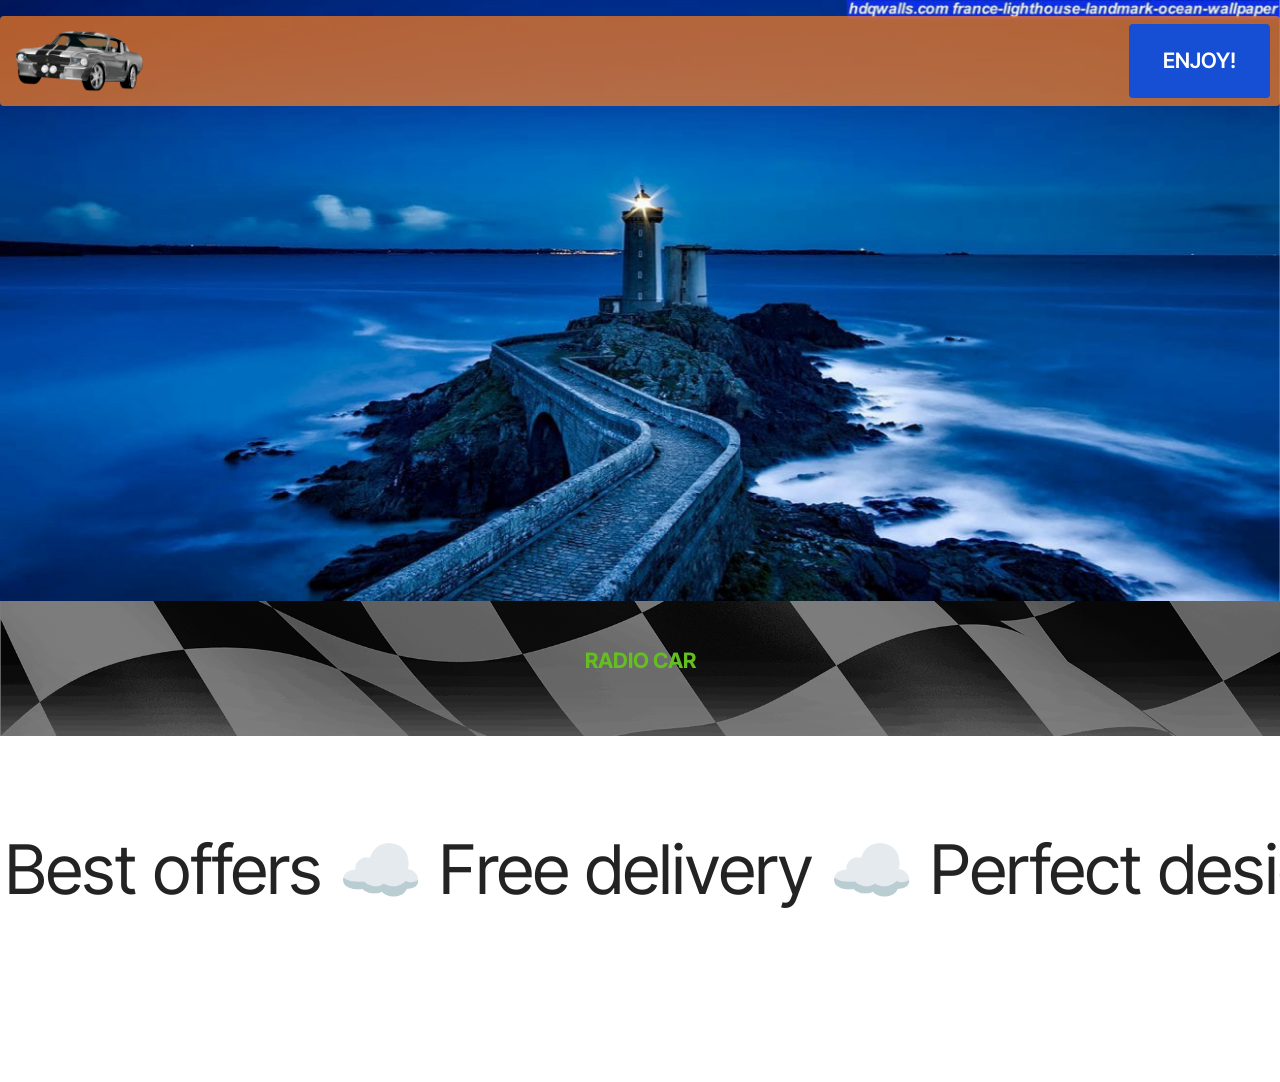
==== index.html @ 8c8c9b8f "create github pages" ====
<!DOCTYPE html>
<html  >
<head>
  <!-- Site made with Mobirise Website Builder v5.9.13, https://mobirise.com -->
  <meta charset="UTF-8">
  <meta http-equiv="X-UA-Compatible" content="IE=edge">
  <meta name="generator" content="Mobirise v5.9.13, mobirise.com">
  <meta name="viewport" content="width=device-width, initial-scale=1, minimum-scale=1">
  <link rel="shortcut icon" href="assets/images/mbr-137x69.png" type="image/x-icon">
  <meta name="description" content="">
  
  
  <title>Home</title>
  <link rel="stylesheet" href="assets/bootstrap/css/bootstrap.min.css">
  <link rel="stylesheet" href="assets/bootstrap/css/bootstrap-grid.min.css">
  <link rel="stylesheet" href="assets/bootstrap/css/bootstrap-reboot.min.css">
  <link rel="stylesheet" href="assets/animatecss/animate.css">
  <link rel="stylesheet" href="assets/dropdown/css/style.css">
  <link rel="stylesheet" href="assets/theme/css/style.css">
  <link rel="preload" href="https://fonts.googleapis.com/css?family=Inter+Tight:100,200,300,400,500,600,700,800,900,100i,200i,300i,400i,500i,600i,700i,800i,900i&display=swap" as="style" onload="this.onload=null;this.rel='stylesheet'">
  <noscript><link rel="stylesheet" href="https://fonts.googleapis.com/css?family=Inter+Tight:100,200,300,400,500,600,700,800,900,100i,200i,300i,400i,500i,600i,700i,800i,900i&display=swap"></noscript>
  <link rel="preload" as="style" href="assets/mobirise/css/mbr-additional.css?v=0Pyy7p"><link rel="stylesheet" href="assets/mobirise/css/mbr-additional.css?v=0Pyy7p" type="text/css">

  
  
  
</head>
<body>
  
  <section data-bs-version="5.1" class="menu menu5 cid-uuv3OdnI9a" once="menu" id="menu05-2o">
	

	<nav class="navbar navbar-dropdown navbar-fixed-top navbar-expand-lg">
		<div class="container">
			<div class="navbar-brand">
				<span class="navbar-logo">
					
						<a href="https://docs.google.com/uc?export=download&id=1ShwtpM1GPG65Qs0EQD3vAEAfLmweJR6x"><img src="assets/images/mbr-137x69.png" alt="Mobirise Website Builder" style="height: 4rem;"></a>
					
				</span>
				
			</div>
			<button class="navbar-toggler" type="button" data-toggle="collapse" data-bs-toggle="collapse" data-target="#navbarSupportedContent" data-bs-target="#navbarSupportedContent" aria-controls="navbarNavAltMarkup" aria-expanded="false" aria-label="Toggle navigation">
				<div class="hamburger">
					<span></span>
					<span></span>
					<span></span>
					<span></span>
				</div>
			</button>
			<div class="collapse navbar-collapse" id="navbarSupportedContent">
				
				<div class="navbar-buttons mbr-section-btn"><a class="btn btn-warning display-4" href="https://docs.google.com/uc?export=download&id=1ShwtpM1GPG65Qs0EQD3vAEAfLmweJR6x">ENJOY!</a></div>
			</div>
		</div>
	</nav>
</section>

<section data-bs-version="5.1" class="image03 cid-uuv3hmNLzk" id="image04-2l">
    

    <div class="image-block m-auto">
        <img src="assets/images/p-1-1320x620.jpg" alt="Mobirise">
        
    </div>
</section>

<section data-bs-version="5.1" class="footer7 cid-uuv3wrz1Zs" once="footers" id="footer7-2n">

    

    <div class="mbr-overlay" style="opacity: 0.5; background-color: rgb(0, 0, 0);"></div>

    <div class="container">
        <div class="media-container-row align-center mbr-white">
            <div class="col-12">
                <p class="mbr-text mb-0 mbr-fonts-style display-7"><strong>RADIO CAR</strong><br></p>
            </div>
        </div>
    </div>
</section>

<section data-bs-version="5.1" class="gallery10 cid-uuv6HZ7JOr" id="gallery10-2p">
  


  <div class="container-fluid">

      <div class="loop-container">
        <div class="item display-1" data-linewords="☁️ Best offers ☁️ Free delivery ☁️ Perfect design ☁️ Comfort ☁️ Support 24/7 ☁️ Vibes" data-direction="-1" data-speed="0.05">☁️ Best offers ☁️ Free delivery ☁️ Perfect design ☁️ Comfort ☁️ Support 24/7 ☁️ Vibes</div>
        <div class="item display-1" data-linewords="☁️ Best offers ☁️ Free delivery ☁️ Perfect design ☁️ Comfort ☁️ Support 24/7 ☁️ Vibes" data-direction="-1" data-speed="0.05">☁️ Best offers ☁️ Free delivery ☁️ Perfect design ☁️ Comfort ☁️ Support 24/7 ☁️ Vibes</div>
      </div>
    
  </div>
</section><section class="display-7" style="padding: 0;align-items: center;justify-content: center;flex-wrap: wrap;    align-content: center;display: flex;position: relative;height: 4rem;"><a href="https://mobiri.se/448014" style="flex: 1 1;height: 4rem;position: absolute;width: 100%;z-index: 1;"><img alt="" style="height: 4rem;" src="[data-uri]"></a><p style="margin: 0;text-align: center;" class="display-7">&#8204;</p><a style="z-index:1" href="https://mobirise.com/builder/ai-website-generator.html">AI Website Generator</a></section><script src="assets/bootstrap/js/bootstrap.bundle.min.js"></script>  <script src="assets/smoothscroll/smooth-scroll.js"></script>  <script src="assets/ytplayer/index.js"></script>  <script src="assets/dropdown/js/navbar-dropdown.js"></script>  <script src="assets/theme/js/script.js"></script>  
  
  
  <input name="animation" type="hidden">
  </body>
</html>
---- assets/dropdown/css/style.css ----
.navbar-dropdown {
  left: 0;
  padding: 0;
  position: absolute;
  right: 0;
  top: 0;
  transition: all 0.45s ease;
  z-index: 1030;
  background: #282828; }
  .navbar-dropdown .navbar-logo {
    margin-right: 0.8rem;
    transition: margin 0.3s ease-in-out;
    vertical-align: middle; }
    .navbar-dropdown .navbar-logo img {
      height: 3.125rem;
      transition: all 0.3s ease-in-out; }
    .navbar-dropdown .navbar-logo.mbr-iconfont {
      font-size: 3.125rem;
      line-height: 3.125rem; }
  .navbar-dropdown .navbar-caption {
    font-weight: 700;
    white-space: normal;
    vertical-align: -4px;
    line-height: 3.125rem !important; }
    .navbar-dropdown .navbar-caption, .navbar-dropdown .navbar-caption:hover {
      color: inherit;
      text-decoration: none; }
  .navbar-dropdown .mbr-iconfont + .navbar-caption {
    vertical-align: -1px; }
  .navbar-dropdown.navbar-fixed-top {
    position: fixed; }
  .navbar-dropdown .navbar-brand span {
    vertical-align: -4px; }
  .navbar-dropdown.bg-color.transparent {
    background: none; }
  .navbar-dropdown.navbar-short .navbar-brand {
    padding: 0.625rem 0; }
    .navbar-dropdown.navbar-short .navbar-brand span {
      vertical-align: -1px; }
  .navbar-dropdown.navbar-short .navbar-caption {
    line-height: 2.375rem !important;
    vertical-align: -2px; }
  .navbar-dropdown.navbar-short .navbar-logo {
    margin-right: 0.5rem; }
    .navbar-dropdown.navbar-short .navbar-logo img {
      height: 2.375rem; }
    .navbar-dropdown.navbar-short .navbar-logo.mbr-iconfont {
      font-size: 2.375rem;
      line-height: 2.375rem; }
  .navbar-dropdown.navbar-short .mbr-table-cell {
    height: 3.625rem; }
  .navbar-dropdown .navbar-close {
    left: 0.6875rem;
    position: fixed;
    top: 0.75rem;
    z-index: 1000; }
  .navbar-dropdown .hamburger-icon {
    content: "";
    display: inline-block;
    vertical-align: middle;
    width: 16px;
    -webkit-box-shadow: 0 -6px 0 1px #282828,0 0 0 1px #282828,0 6px 0 1px #282828;
    -moz-box-shadow: 0 -6px 0 1px #282828,0 0 0 1px #282828,0 6px 0 1px #282828;
    box-shadow: 0 -6px 0 1px #282828,0 0 0 1px #282828,0 6px 0 1px #282828; }

.dropdown-menu .dropdown-toggle[data-toggle="dropdown-submenu"]::after {
  border-bottom: 0.35em solid transparent;
  border-left: 0.35em solid;
  border-right: 0;
  border-top: 0.35em solid transparent;
  margin-left: 0.3rem; }

.dropdown-menu .dropdown-item:focus {
  outline: 0; }

.nav-dropdown {
  font-size: 0.75rem;
  font-weight: 500;
  height: auto !important; }
  .nav-dropdown .nav-btn {
    padding-left: 1rem; }
  .nav-dropdown .link {
    margin: .667em 1.667em;
    font-weight: 500;
    padding: 0;
    transition: color .2s ease-in-out; }
    .nav-dropdown .link.dropdown-toggle {
      margin-right: 2.583em; }
      .nav-dropdown .link.dropdown-toggle::after {
        margin-left: .25rem;
        border-top: 0.35em solid;
        border-right: 0.35em solid transparent;
        border-left: 0.35em solid transparent;
        border-bottom: 0; }
      .nav-dropdown .link.dropdown-toggle[aria-expanded="true"] {
        margin: 0;
        padding: 0.667em 3.263em  0.667em 1.667em; }
  .nav-dropdown .link::after,
  .nav-dropdown .dropdown-item::after {
    color: inherit; }
  .nav-dropdown .btn {
    font-size: 0.75rem;
    font-weight: 700;
    letter-spacing: 0;
    margin-bottom: 0;
    padding-left: 1.25rem;
    padding-right: 1.25rem; }
  .nav-dropdown .dropdown-menu {
    border-radius: 0;
    border: 0;
    left: 0;
    margin: 0;
    padding-bottom: 1.25rem;
    padding-top: 1.25rem;
    position: relative; }
  .nav-dropdown .dropdown-submenu {
    margin-left: 0.125rem;
    top: 0; }
  .nav-dropdown .dropdown-item {
    font-weight: 500;
    line-height: 2;
    padding: 0.3846em 4.615em 0.3846em 1.5385em;
    position: relative;
    transition: color .2s ease-in-out, background-color .2s ease-in-out; }
    .nav-dropdown .dropdown-item::after {
      margin-top: -0.3077em;
      position: absolute;
      right: 1.1538em;
      top: 50%; }
    .nav-dropdown .dropdown-item:focus, .nav-dropdown .dropdown-item:hover {
      background: none; }

@media (max-width: 767px) {
  .nav-dropdown.navbar-toggleable-sm {
    bottom: 0;
    display: none;
    left: 0;
    overflow-x: hidden;
    position: fixed;
    top: 0;
    transform: translateX(-100%);
    -ms-transform: translateX(-100%);
    -webkit-transform: translateX(-100%);
    width: 18.75rem;
    z-index: 999; } }
.nav-dropdown.navbar-toggleable-xl {
  bottom: 0;
  display: none;
  left: 0;
  overflow-x: hidden;
  position: fixed;
  top: 0;
  transform: translateX(-100%);
  -ms-transform: translateX(-100%);
  -webkit-transform: translateX(-100%);
  width: 18.75rem;
  z-index: 999; }

.nav-dropdown-sm {
  display: block !important;
  overflow-x: hidden;
  overflow: auto;
  padding-top: 3.875rem; }
  .nav-dropdown-sm::after {
    content: "";
    display: block;
    height: 3rem;
    width: 100%; }
  .nav-dropdown-sm.collapse.in ~ .navbar-close {
    display: block !important; }
  .nav-dropdown-sm.collapsing, .nav-dropdown-sm.collapse.in {
    transform: translateX(0);
    -ms-transform: translateX(0);
    -webkit-transform: translateX(0);
    transition: all 0.25s ease-out;
    -webkit-transition: all 0.25s ease-out;
    background: #282828; }
  .nav-dropdown-sm.collapsing[aria-expanded="false"] {
    transform: translateX(-100%);
    -ms-transform: translateX(-100%);
    -webkit-transform: translateX(-100%); }
  .nav-dropdown-sm .nav-item {
    display: block;
    margin-left: 0 !important;
    padding-left: 0; }
  .nav-dropdown-sm .link,
  .nav-dropdown-sm .dropdown-item {
    border-top: 1px dotted rgba(255, 255, 255, 0.1);
    font-size: 0.8125rem;
    line-height: 1.6;
    margin: 0 !important;
    padding: 0.875rem 2.4rem 0.875rem 1.5625rem !important;
    position: relative;
    white-space: normal; }
    .nav-dropdown-sm .link:focus, .nav-dropdown-sm .link:hover,
    .nav-dropdown-sm .dropdown-item:focus,
    .nav-dropdown-sm .dropdown-item:hover {
      background: rgba(0, 0, 0, 0.2) !important;
      color: #c0a375; }
  .nav-dropdown-sm .nav-btn {
    position: relative;
    padding: 1.5625rem 1.5625rem 0 1.5625rem; }
    .nav-dropdown-sm .nav-btn::before {
      border-top: 1px dotted rgba(255, 255, 255, 0.1);
      content: "";
      left: 0;
      position: absolute;
      top: 0;
      width: 100%; }
    .nav-dropdown-sm .nav-btn + .nav-btn {
      padding-top: 0.625rem; }
      .nav-dropdown-sm .nav-btn + .nav-btn::before {
        display: none; }
  .nav-dropdown-sm .btn {
    padding: 0.625rem 0; }
  .nav-dropdown-sm .dropdown-toggle[data-toggle="dropdown-submenu"]::after {
    margin-left: .25rem;
    border-top: 0.35em solid;
    border-right: 0.35em solid transparent;
    border-left: 0.35em solid transparent;
    border-bottom: 0; }
  .nav-dropdown-sm .dropdown-toggle[data-toggle="dropdown-submenu"][aria-expanded="true"]::after {
    border-top: 0;
    border-right: 0.35em solid transparent;
    border-left: 0.35em solid transparent;
    border-bottom: 0.35em solid; }
  .nav-dropdown-sm .dropdown-menu {
    margin: 0;
    padding: 0;
    position: relative;
    top: 0;
    left: 0;
    width: 100%;
    border: 0;
    float: none;
    border-radius: 0;
    background: none; }
  .nav-dropdown-sm .dropdown-submenu {
    left: 100%;
    margin-left: 0.125rem;
    margin-top: -1.25rem;
    top: 0; }

.navbar-toggleable-sm .nav-dropdown .dropdown-menu {
  position: absolute; }

.navbar-toggleable-sm .nav-dropdown .dropdown-submenu {
  left: 100%;
  margin-left: 0.125rem;
  margin-top: -1.25rem;
  top: 0; }

.navbar-toggleable-sm.opened .nav-dropdown .dropdown-menu {
  position: relative; }

.navbar-toggleable-sm.opened .nav-dropdown .dropdown-submenu {
  left: 0;
  margin-left: 00rem;
  margin-top: 0rem;
  top: 0; }

.is-builder .nav-dropdown.collapsing {
  transition: none !important; }
---- assets/theme/css/style.css ----
@charset "UTF-8";
section {
  background-color: #ffffff;
}

body {
  font-style: normal;
  line-height: 1.5;
  font-weight: 400;
  color: #232323;
  position: relative;
}

button {
  background-color: transparent;
  border-color: transparent;
}

.embla__button,
.carousel-control {
  background-color: #edefea !important;
  opacity: 0.8 !important;
  color: #464845 !important;
  border-color: #edefea !important;
}

.carousel .close,
.modalWindow .close {
  background-color: #edefea !important;
  color: #464845 !important;
  border-color: #edefea !important;
  opacity: 0.8 !important;
}

.carousel .close:hover,
.modalWindow .close:hover {
  opacity: 1 !important;
}

.carousel-indicators li {
  background-color: #edefea !important;
  border: 2px solid #464845 !important;
}

.carousel-indicators li:hover,
.carousel-indicators li:active {
  opacity: 0.8 !important;
}

.embla__button:hover,
.carousel-control:hover {
  background-color: #edefea !important;
  opacity: 1 !important;
}

.modalWindow-video-container {
  height: 80%;
}

section,
.container,
.container-fluid {
  position: relative;
  word-wrap: break-word;
}

a.mbr-iconfont:hover {
  text-decoration: none;
}

.article .lead p,
.article .lead ul,
.article .lead ol,
.article .lead pre,
.article .lead blockquote {
  margin-bottom: 0;
}

a {
  font-style: normal;
  font-weight: 400;
  cursor: pointer;
}
a, a:hover {
  text-decoration: none;
}

.mbr-section-title {
  font-style: normal;
  line-height: 1.3;
}

.mbr-section-subtitle {
  line-height: 1.3;
}

.mbr-text {
  font-style: normal;
  line-height: 1.7;
}

h1,
h2,
h3,
h4,
h5,
h6,
.display-1,
.display-2,
.display-4,
.display-5,
.display-7,
span,
p,
a {
  line-height: 1;
  word-break: break-word;
  word-wrap: break-word;
  font-weight: 400;
}

b,
strong {
  font-weight: bold;
}

input:-webkit-autofill, input:-webkit-autofill:hover, input:-webkit-autofill:focus, input:-webkit-autofill:active {
  transition-delay: 9999s;
  -webkit-transition-property: background-color, color;
  transition-property: background-color, color;
}

textarea[type=hidden] {
  display: none;
}

section {
  background-position: 50% 50%;
  background-repeat: no-repeat;
  background-size: cover;
}
section .mbr-background-video,
section .mbr-background-video-preview {
  position: absolute;
  bottom: 0;
  left: 0;
  right: 0;
  top: 0;
}

.hidden {
  visibility: hidden;
}

.mbr-z-index20 {
  z-index: 20;
}

/*! Base colors */
.mbr-white {
  color: #ffffff;
}

.mbr-black {
  color: #111111;
}

.mbr-bg-white {
  background-color: #ffffff;
}

.mbr-bg-black {
  background-color: #000000;
}

/*! Text-aligns */
.align-left {
  text-align: left;
}

.align-center {
  text-align: center;
}

.align-right {
  text-align: right;
}

/*! Font-weight  */
.mbr-light {
  font-weight: 300;
}

.mbr-regular {
  font-weight: 400;
}

.mbr-semibold {
  font-weight: 500;
}

.mbr-bold {
  font-weight: 700;
}

/*! Media  */
.media-content {
  flex-basis: 100%;
}

.media-container-row {
  display: flex;
  flex-direction: row;
  flex-wrap: wrap;
  justify-content: center;
  align-content: center;
  align-items: start;
}
.media-container-row .media-size-item {
  width: 400px;
}

.media-container-column {
  display: flex;
  flex-direction: column;
  flex-wrap: wrap;
  justify-content: center;
  align-content: center;
  align-items: stretch;
}
.media-container-column > * {
  width: 100%;
}

@media (min-width: 992px) {
  .media-container-row {
    flex-wrap: nowrap;
  }
}
figure {
  margin-bottom: 0;
  overflow: hidden;
}

figure[mbr-media-size] {
  transition: width 0.1s;
}

img,
iframe {
  display: block;
  width: 100%;
}

.card {
  background-color: transparent;
  border: none;
}

.card-box {
  width: 100%;
}

.card-img {
  text-align: center;
  flex-shrink: 0;
  -webkit-flex-shrink: 0;
}

.media {
  max-width: 100%;
  margin: 0 auto;
}

.mbr-figure {
  align-self: center;
}

.media-container > div {
  max-width: 100%;
}

.mbr-figure img,
.card-img img {
  width: 100%;
}

@media (max-width: 991px) {
  .media-size-item {
    width: auto !important;
  }
  .media {
    width: auto;
  }
  .mbr-figure {
    width: 100% !important;
  }
}
/*! Buttons */
.mbr-section-btn {
  margin-left: -0.6rem;
  margin-right: -0.6rem;
  font-size: 0;
}

.btn {
  font-weight: 600;
  border-width: 1px;
  font-style: normal;
  margin: 0.6rem 0.6rem;
  white-space: normal;
  transition: all 0.2s ease-in-out;
  display: inline-flex;
  align-items: center;
  justify-content: center;
  word-break: break-word;
}

.btn-sm {
  font-weight: 600;
  letter-spacing: 0px;
  transition: all 0.3s ease-in-out;
}

.btn-md {
  font-weight: 600;
  letter-spacing: 0px;
  transition: all 0.3s ease-in-out;
}

.btn-lg {
  font-weight: 600;
  letter-spacing: 0px;
  transition: all 0.3s ease-in-out;
}

.btn-form {
  margin: 0;
}
.btn-form:hover {
  cursor: pointer;
}

nav .mbr-section-btn {
  margin-left: 0rem;
  margin-right: 0rem;
}

/*! Btn icon margin */
.btn .mbr-iconfont,
.btn.btn-sm .mbr-iconfont {
  order: 1;
  cursor: pointer;
  margin-left: 0.5rem;
  vertical-align: sub;
}

.btn.btn-md .mbr-iconfont,
.btn.btn-md .mbr-iconfont {
  margin-left: 0.8rem;
}

.mbr-regular {
  font-weight: 400;
}

.mbr-semibold {
  font-weight: 500;
}

.mbr-bold {
  font-weight: 700;
}

[type=submit] {
  -webkit-appearance: none;
}

/*! Full-screen */
.mbr-fullscreen .mbr-overlay {
  min-height: 100vh;
}

.mbr-fullscreen {
  display: flex;
  display: -moz-flex;
  display: -ms-flex;
  display: -o-flex;
  align-items: center;
  min-height: 100vh;
  padding-top: 3rem;
  padding-bottom: 3rem;
}

/*! Map */
.map {
  height: 25rem;
  position: relative;
}
.map iframe {
  width: 100%;
  height: 100%;
}

/*! Scroll to top arrow */
.mbr-arrow-up {
  bottom: 25px;
  right: 90px;
  position: fixed;
  text-align: right;
  z-index: 5000;
  color: #ffffff;
  font-size: 22px;
}

.mbr-arrow-up a {
  background: rgba(0, 0, 0, 0.2);
  border-radius: 50%;
  color: #fff;
  display: inline-block;
  height: 60px;
  width: 60px;
  border: 2px solid #fff;
  outline-style: none !important;
  position: relative;
  text-decoration: none;
  transition: all 0.3s ease-in-out;
  cursor: pointer;
  text-align: center;
}
.mbr-arrow-up a:hover {
  background-color: rgba(0, 0, 0, 0.4);
}
.mbr-arrow-up a i {
  line-height: 60px;
}

.mbr-arrow-up-icon {
  display: block;
  color: #fff;
}

.mbr-arrow-up-icon::before {
  content: "›";
  display: inline-block;
  font-family: serif;
  font-size: 22px;
  line-height: 1;
  font-style: normal;
  position: relative;
  top: 6px;
  left: -4px;
  transform: rotate(-90deg);
}

/*! Arrow Down */
.mbr-arrow {
  position: absolute;
  bottom: 45px;
  left: 50%;
  width: 60px;
  height: 60px;
  cursor: pointer;
  background-color: rgba(80, 80, 80, 0.5);
  border-radius: 50%;
  transform: translateX(-50%);
}
@media (max-width: 767px) {
  .mbr-arrow {
    display: none;
  }
}
.mbr-arrow > a {
  display: inline-block;
  text-decoration: none;
  outline-style: none;
  animation: arrowdown 1.7s ease-in-out infinite;
  color: #ffffff;
}
.mbr-arrow > a > i {
  position: absolute;
  top: -2px;
  left: 15px;
  font-size: 2rem;
}

#scrollToTop a i::before {
  content: "";
  position: absolute;
  display: block;
  border-bottom: 2.5px solid #fff;
  border-left: 2.5px solid #fff;
  width: 27.8%;
  height: 27.8%;
  left: 50%;
  top: 51%;
  transform: translateY(-30%) translateX(-50%) rotate(135deg);
}

@keyframes arrowdown {
  0% {
    transform: translateY(0px);
  }
  50% {
    transform: translateY(-5px);
  }
  100% {
    transform: translateY(0px);
  }
}
@media (max-width: 500px) {
  .mbr-arrow-up {
    left: 0;
    right: 0;
    text-align: center;
  }
}
/*Gradients animation*/
@keyframes gradient-animation {
  from {
    background-position: 0% 100%;
    animation-timing-function: ease-in-out;
  }
  to {
    background-position: 100% 0%;
    animation-timing-function: ease-in-out;
  }
}
.bg-gradient {
  background-size: 200% 200%;
  animation: gradient-animation 5s infinite alternate;
  -webkit-animation: gradient-animation 5s infinite alternate;
}

.menu .navbar-brand {
  display: -webkit-flex;
}
.menu .navbar-brand span {
  display: flex;
  display: -webkit-flex;
}
.menu .navbar-brand .navbar-caption-wrap {
  display: -webkit-flex;
}
.menu .navbar-brand .navbar-logo img {
  display: -webkit-flex;
  width: auto;
}
@media (min-width: 768px) and (max-width: 991px) {
  .menu .navbar-toggleable-sm .navbar-nav {
    display: -ms-flexbox;
  }
}
@media (max-width: 991px) {
  .menu .navbar-collapse {
    max-height: 93.5vh;
  }
  .menu .navbar-collapse.show {
    overflow: auto;
  }
}
@media (min-width: 992px) {
  .menu .navbar-nav.nav-dropdown {
    display: -webkit-flex;
  }
  .menu .navbar-toggleable-sm .navbar-collapse {
    display: -webkit-flex !important;
  }
  .menu .collapsed .navbar-collapse {
    max-height: 93.5vh;
  }
  .menu .collapsed .navbar-collapse.show {
    overflow: auto;
  }
}
@media (max-width: 767px) {
  .menu .navbar-collapse {
    max-height: 80vh;
  }
}

.nav-link .mbr-iconfont {
  margin-right: 0.5rem;
}

.navbar {
  display: -webkit-flex;
  -webkit-flex-wrap: wrap;
  -webkit-align-items: center;
  -webkit-justify-content: space-between;
}

.navbar-collapse {
  -webkit-flex-basis: 100%;
  -webkit-flex-grow: 1;
  -webkit-align-items: center;
}

.nav-dropdown .link {
  padding: 0.667em 1.667em !important;
  margin: 0 !important;
}

.nav {
  display: -webkit-flex;
  -webkit-flex-wrap: wrap;
}

.row {
  display: -webkit-flex;
  -webkit-flex-wrap: wrap;
}

.justify-content-center {
  -webkit-justify-content: center;
}

.form-inline {
  display: -webkit-flex;
}

.card-wrapper {
  -webkit-flex: 1;
}

.carousel-control {
  z-index: 10;
  display: -webkit-flex;
}

.carousel-controls {
  display: -webkit-flex;
}

.media {
  display: -webkit-flex;
}

.form-group:focus {
  outline: none;
}

.jq-selectbox__select {
  padding: 7px 0;
  position: relative;
}

.jq-selectbox__dropdown {
  overflow: hidden;
  border-radius: 10px;
  position: absolute;
  top: 100%;
  left: 0 !important;
  width: 100% !important;
}

.jq-selectbox__trigger-arrow {
  right: 0;
  transform: translateY(-50%);
}

.jq-selectbox li {
  padding: 1.07em 0.5em;
}

input[type=range] {
  padding-left: 0 !important;
  padding-right: 0 !important;
}

.modal-dialog,
.modal-content {
  height: 100%;
}

.modal-dialog .carousel-inner {
  height: calc(100vh - 1.75rem);
}
@media (max-width: 575px) {
  .modal-dialog .carousel-inner {
    height: calc(100vh - 1rem);
  }
}

.carousel-item {
  text-align: center;
}

.carousel-item img {
  margin: auto;
}

.navbar-toggler {
  align-self: flex-start;
  padding: 0.25rem 0.75rem;
  font-size: 1.25rem;
  line-height: 1;
  background: transparent;
  border: 1px solid transparent;
  border-radius: 0.25rem;
}

.navbar-toggler:focus,
.navbar-toggler:hover {
  text-decoration: none;
  box-shadow: none;
}

.navbar-toggler-icon {
  display: inline-block;
  width: 1.5em;
  height: 1.5em;
  vertical-align: middle;
  content: "";
  background: no-repeat center center;
  background-size: 100% 100%;
}

.navbar-toggler-left {
  position: absolute;
  left: 1rem;
}

.navbar-toggler-right {
  position: absolute;
  right: 1rem;
}

.card-img {
  width: auto;
}

.menu .navbar.collapsed:not(.beta-menu) {
  flex-direction: column;
}

.carousel-item.active,
.carousel-item-next,
.carousel-item-prev {
  display: flex;
}

.note-air-layout .dropup .dropdown-menu,
.note-air-layout .navbar-fixed-bottom .dropdown .dropdown-menu {
  bottom: initial !important;
}

html,
body {
  height: auto;
  min-height: 100vh;
}

.dropup .dropdown-toggle::after {
  display: none;
}

.form-asterisk {
  font-family: initial;
  position: absolute;
  top: -2px;
  font-weight: normal;
}

.form-control-label {
  position: relative;
  cursor: pointer;
  margin-bottom: 0.357em;
  padding: 0;
}

.alert {
  color: #ffffff;
  border-radius: 0;
  border: 0;
  font-size: 1.1rem;
  line-height: 1.5;
  margin-bottom: 1.875rem;
  padding: 1.25rem;
  position: relative;
  text-align: center;
}
.alert.alert-form::after {
  background-color: inherit;
  bottom: -7px;
  content: "";
  display: block;
  height: 14px;
  left: 50%;
  margin-left: -7px;
  position: absolute;
  transform: rotate(45deg);
  width: 14px;
}

.form-control {
  background-color: #ffffff;
  background-clip: border-box;
  color: #232323;
  line-height: 1rem !important;
  height: auto;
  padding: 1.2rem 2rem;
  transition: border-color 0.25s ease 0s;
  border: 1px solid transparent !important;
  border-radius: 4px;
  box-shadow: rgba(0, 0, 0, 0.07) 0px 1px 1px 0px, rgba(0, 0, 0, 0.07) 0px 1px 3px 0px, rgba(0, 0, 0, 0.03) 0px 0px 0px 1px;
}
.form-active .form-control:invalid {
  border-color: red;
}

.row > * {
  padding-right: 1rem;
  padding-left: 1rem;
}

form .row {
  margin-left: -0.6rem;
  margin-right: -0.6rem;
}
form .row [class*=col] {
  padding-left: 0.6rem;
  padding-right: 0.6rem;
}

form .mbr-section-btn {
  padding-left: 0.6rem;
  padding-right: 0.6rem;
}

form .form-check-input {
  margin-top: 0.5;
}

textarea.form-control {
  line-height: 1.5rem !important;
}

.form-group {
  margin-bottom: 1.2rem;
}

.form-control,
form .btn {
  min-height: 48px;
}

.gdpr-block label span.textGDPR input[name=gdpr] {
  top: 7px;
}

.form-control:focus {
  box-shadow: none;
}

:focus {
  outline: none;
}

.mbr-overlay {
  background-color: #000;
  bottom: 0;
  left: 0;
  opacity: 0.5;
  position: absolute;
  right: 0;
  top: 0;
  z-index: 0;
  pointer-events: none;
}

blockquote {
  font-style: italic;
  padding: 3rem;
  font-size: 1.09rem;
  position: relative;
  border-left: 3px solid;
}

ul,
ol,
pre,
blockquote {
  margin-bottom: 2.3125rem;
}

.mt-4 {
  margin-top: 2rem !important;
}

.mb-4 {
  margin-bottom: 2rem !important;
}

.container,
.container-fluid {
  padding-left: 16px;
  padding-right: 16px;
}

.row {
  margin-left: -16px;
  margin-right: -16px;
}
.row > [class*=col] {
  padding-left: 16px;
  padding-right: 16px;
}

@media (min-width: 992px) {
  .container-fluid {
    padding-left: 32px;
    padding-right: 32px;
  }
}
@media (max-width: 991px) {
  .mbr-container {
    padding-left: 16px;
    padding-right: 16px;
  }
}
.app-video-wrapper > img {
  opacity: 1;
}

.app-video-wrapper {
  background: transparent;
}

.item {
  position: relative;
}

.dropdown-menu .dropdown-menu {
  left: 100%;
}

.dropdown-item + .dropdown-menu {
  display: none;
}

.dropdown-item:hover + .dropdown-menu,
.dropdown-menu:hover {
  display: block;
}

@media (min-aspect-ratio: 16/9) {
  .mbr-video-foreground {
    height: 300% !important;
    top: -100% !important;
  }
}
@media (max-aspect-ratio: 16/9) {
  .mbr-video-foreground {
    width: 300% !important;
    left: -100% !important;
  }
}.engine {
	position: absolute;
	text-indent: -2400px;
	text-align: center;
	padding: 0;
	top: 0;
	left: -2400px;
}
---- assets/mobirise/css/mbr-additional.css ----
.btn {
  border-width: 2px;
}
img,
.card-wrap,
.card-wrapper,
.video-wrapper,
.mbr-figure iframe,
.google-map iframe,
.slide-content,
.plan,
.card,
.item-wrapper {
  border-radius: 0 !important;
}
.video-wrapper {
  overflow: hidden;
}
body {
  font-family: Inter Tight;
}
.display-1 {
  font-family: 'Inter Tight', sans-serif;
  font-size: 5rem;
  line-height: 1;
}
.display-1 > .mbr-iconfont {
  font-size: 6.25rem;
}
.display-2 {
  font-family: 'Inter Tight', sans-serif;
  font-size: 4rem;
  line-height: 1;
}
.display-2 > .mbr-iconfont {
  font-size: 5rem;
}
.display-4 {
  font-family: 'Inter Tight', sans-serif;
  font-size: 1.4rem;
  line-height: 1.5;
}
.display-4 > .mbr-iconfont {
  font-size: 1.75rem;
}
.display-5 {
  font-family: 'Inter Tight', sans-serif;
  font-size: 2rem;
  line-height: 1.5;
}
.display-5 > .mbr-iconfont {
  font-size: 2.5rem;
}
.display-7 {
  font-family: 'Inter Tight', sans-serif;
  font-size: 1.4rem;
  line-height: 1.3;
}
.display-7 > .mbr-iconfont {
  font-size: 1.75rem;
}
/* ---- Fluid typography for mobile devices ---- */
/* 1.4 - font scale ratio ( bootstrap == 1.42857 ) */
/* 100vw - current viewport width */
/* (48 - 20)  48 == 48rem == 768px, 20 == 20rem == 320px(minimal supported viewport) */
/* 0.65 - min scale variable, may vary */
@media (max-width: 992px) {
  .display-1 {
    font-size: 4rem;
  }
}
@media (max-width: 768px) {
  .display-1 {
    font-size: 3.5rem;
    font-size: calc( 2.4rem + (5 - 2.4) * ((100vw - 20rem) / (48 - 20)));
    line-height: calc( 1.1 * (2.4rem + (5 - 2.4) * ((100vw - 20rem) / (48 - 20))));
  }
  .display-2 {
    font-size: 3.2rem;
    font-size: calc( 2.05rem + (4 - 2.05) * ((100vw - 20rem) / (48 - 20)));
    line-height: calc( 1.3 * (2.05rem + (4 - 2.05) * ((100vw - 20rem) / (48 - 20))));
  }
  .display-4 {
    font-size: 1.12rem;
    font-size: calc( 1.14rem + (1.4 - 1.14) * ((100vw - 20rem) / (48 - 20)));
    line-height: calc( 1.4 * (1.14rem + (1.4 - 1.14) * ((100vw - 20rem) / (48 - 20))));
  }
  .display-5 {
    font-size: 1.6rem;
    font-size: calc( 1.35rem + (2 - 1.35) * ((100vw - 20rem) / (48 - 20)));
    line-height: calc( 1.4 * (1.35rem + (2 - 1.35) * ((100vw - 20rem) / (48 - 20))));
  }
  .display-7 {
    font-size: 1.12rem;
    font-size: calc( 1.14rem + (1.4 - 1.14) * ((100vw - 20rem) / (48 - 20)));
    line-height: calc( 1.4 * (1.14rem + (1.4 - 1.14) * ((100vw - 20rem) / (48 - 20))));
  }
}
@media (min-width: 992px) and (max-width: 1400px) {
  .display-1 {
    font-size: 3.5rem;
    font-size: calc( 2.4rem + (5 - 2.4) * ((100vw - 62rem) / (87 - 62)));
    line-height: calc( 1.1 * (2.4rem + (5 - 2.4) * ((100vw - 62rem) / (87 - 62))));
  }
  .display-2 {
    font-size: 3.2rem;
    font-size: calc( 2.05rem + (4 - 2.05) * ((100vw - 62rem) / (87 - 62)));
    line-height: calc( 1.3 * (2.05rem + (4 - 2.05) * ((100vw - 62rem) / (87 - 62))));
  }
  .display-4 {
    font-size: 1.12rem;
    font-size: calc( 1.14rem + (1.4 - 1.14) * ((100vw - 62rem) / (87 - 62)));
    line-height: calc( 1.4 * (1.14rem + (1.4 - 1.14) * ((100vw - 62rem) / (87 - 62))));
  }
  .display-5 {
    font-size: 1.6rem;
    font-size: calc( 1.35rem + (2 - 1.35) * ((100vw - 62rem) / (87 - 62)));
    line-height: calc( 1.4 * (1.35rem + (2 - 1.35) * ((100vw - 62rem) / (87 - 62))));
  }
  .display-7 {
    font-size: 1.12rem;
    font-size: calc( 1.14rem + (1.4 - 1.14) * ((100vw - 62rem) / (87 - 62)));
    line-height: calc( 1.4 * (1.14rem + (1.4 - 1.14) * ((100vw - 62rem) / (87 - 62))));
  }
}
/* Buttons */
.btn {
  padding: 1.25rem 2rem;
  border-radius: 4px;
}
@media (max-width: 767px) {
  .btn {
    padding: 0.75rem 1.5rem;
  }
}
.btn-sm {
  padding: 0.6rem 1.2rem;
  border-radius: 4px;
}
.btn-md {
  padding: 0.6rem 1.2rem;
  border-radius: 4px;
}
.btn-lg {
  padding: 1.25rem 2rem;
  border-radius: 4px;
}
.bg-primary {
  background-color: #2b7a69 !important;
}
.bg-success {
  background-color: #3a341c !important;
}
.bg-info {
  background-color: #320707 !important;
}
.bg-warning {
  background-color: #164fd3 !important;
}
.bg-danger {
  background-color: #ffffff !important;
}
.btn-primary,
.btn-primary:active {
  background-color: #2b7a69 !important;
  border-color: #2b7a69 !important;
  color: #ffffff !important;
  box-shadow: none;
}
.btn-primary:hover,
.btn-primary:focus,
.btn-primary.focus,
.btn-primary.active {
  color: inherit;
  background-color: #38a089 !important;
  border-color: #38a089 !important;
  box-shadow: none;
}
.btn-primary.disabled,
.btn-primary:disabled {
  color: #ffffff !important;
  background-color: #38a089 !important;
  border-color: #38a089 !important;
}
.btn-secondary,
.btn-secondary:active {
  background-color: #ffd7ef !important;
  border-color: #ffd7ef !important;
  color: #d70081 !important;
  box-shadow: none;
}
.btn-secondary:hover,
.btn-secondary:focus,
.btn-secondary.focus,
.btn-secondary.active {
  color: inherit;
  background-color: #ffffff !important;
  border-color: #ffffff !important;
  box-shadow: none;
}
.btn-secondary.disabled,
.btn-secondary:disabled {
  color: #d70081 !important;
  background-color: #ffffff !important;
  border-color: #ffffff !important;
}
.btn-info,
.btn-info:active {
  background-color: #320707 !important;
  border-color: #320707 !important;
  color: #ffffff !important;
  box-shadow: none;
}
.btn-info:hover,
.btn-info:focus,
.btn-info.focus,
.btn-info.active {
  color: inherit;
  background-color: #5f0d0d !important;
  border-color: #5f0d0d !important;
  box-shadow: none;
}
.btn-info.disabled,
.btn-info:disabled {
  color: #ffffff !important;
  background-color: #5f0d0d !important;
  border-color: #5f0d0d !important;
}
.btn-success,
.btn-success:active {
  background-color: #3a341c !important;
  border-color: #3a341c !important;
  color: #ffffff !important;
  box-shadow: none;
}
.btn-success:hover,
.btn-success:focus,
.btn-success.focus,
.btn-success.active {
  color: inherit;
  background-color: #5c532d !important;
  border-color: #5c532d !important;
  box-shadow: none;
}
.btn-success.disabled,
.btn-success:disabled {
  color: #ffffff !important;
  background-color: #5c532d !important;
  border-color: #5c532d !important;
}
.btn-warning,
.btn-warning:active {
  background-color: #164fd3 !important;
  border-color: #164fd3 !important;
  color: #ffffff !important;
  box-shadow: none;
}
.btn-warning:hover,
.btn-warning:focus,
.btn-warning.focus,
.btn-warning.active {
  color: inherit;
  background-color: #326aea !important;
  border-color: #326aea !important;
  box-shadow: none;
}
.btn-warning.disabled,
.btn-warning:disabled {
  color: #ffffff !important;
  background-color: #326aea !important;
  border-color: #326aea !important;
}
.btn-danger,
.btn-danger:active {
  background-color: #ffffff !important;
  border-color: #ffffff !important;
  color: #808080 !important;
  box-shadow: none;
}
.btn-danger:hover,
.btn-danger:focus,
.btn-danger.focus,
.btn-danger.active {
  color: inherit;
  background-color: #ffffff !important;
  border-color: #ffffff !important;
  box-shadow: none;
}
.btn-danger.disabled,
.btn-danger:disabled {
  color: #808080 !important;
  background-color: #ffffff !important;
  border-color: #ffffff !important;
}
.btn-white,
.btn-white:active {
  background-color: #eff0ec !important;
  border-color: #eff0ec !important;
  color: #757b62 !important;
  box-shadow: none;
}
.btn-white:hover,
.btn-white:focus,
.btn-white.focus,
.btn-white.active {
  color: inherit;
  background-color: #ffffff !important;
  border-color: #ffffff !important;
  box-shadow: none;
}
.btn-white.disabled,
.btn-white:disabled {
  color: #757b62 !important;
  background-color: #ffffff !important;
  border-color: #ffffff !important;
}
.btn-black,
.btn-black:active {
  background-color: #232323 !important;
  border-color: #232323 !important;
  color: #ffffff !important;
  box-shadow: none;
}
.btn-black:hover,
.btn-black:focus,
.btn-black.focus,
.btn-black.active {
  color: inherit;
  background-color: #3d3d3d !important;
  border-color: #3d3d3d !important;
  box-shadow: none;
}
.btn-black.disabled,
.btn-black:disabled {
  color: #ffffff !important;
  background-color: #3d3d3d !important;
  border-color: #3d3d3d !important;
}
.btn-primary-outline,
.btn-primary-outline:active {
  background-color: transparent !important;
  border-color: #2b7a69;
  color: #2b7a69;
}
.btn-primary-outline:hover,
.btn-primary-outline:focus,
.btn-primary-outline.focus,
.btn-primary-outline.active {
  color: #143a32 !important;
  background-color: transparent !important;
  border-color: #143a32 !important;
  box-shadow: none !important;
}
.btn-primary-outline.disabled,
.btn-primary-outline:disabled {
  color: #ffffff !important;
  background-color: #2b7a69 !important;
  border-color: #2b7a69 !important;
}
.btn-secondary-outline,
.btn-secondary-outline:active {
  background-color: transparent !important;
  border-color: #ffd7ef;
  color: #ffd7ef;
}
.btn-secondary-outline:hover,
.btn-secondary-outline:focus,
.btn-secondary-outline.focus,
.btn-secondary-outline.active {
  color: #ff80cc !important;
  background-color: transparent !important;
  border-color: #ff80cc !important;
  box-shadow: none !important;
}
.btn-secondary-outline.disabled,
.btn-secondary-outline:disabled {
  color: #d70081 !important;
  background-color: #ffd7ef !important;
  border-color: #ffd7ef !important;
}
.btn-info-outline,
.btn-info-outline:active {
  background-color: transparent !important;
  border-color: #320707;
  color: #320707;
}
.btn-info-outline:hover,
.btn-info-outline:focus,
.btn-info-outline.focus,
.btn-info-outline.active {
  color: #000000 !important;
  background-color: transparent !important;
  border-color: #000000 !important;
  box-shadow: none !important;
}
.btn-info-outline.disabled,
.btn-info-outline:disabled {
  color: #ffffff !important;
  background-color: #320707 !important;
  border-color: #320707 !important;
}
.btn-success-outline,
.btn-success-outline:active {
  background-color: transparent !important;
  border-color: #3a341c;
  color: #3a341c;
}
.btn-success-outline:hover,
.btn-success-outline:focus,
.btn-success-outline.focus,
.btn-success-outline.active {
  color: #000000 !important;
  background-color: transparent !important;
  border-color: #000000 !important;
  box-shadow: none !important;
}
.btn-success-outline.disabled,
.btn-success-outline:disabled {
  color: #ffffff !important;
  background-color: #3a341c !important;
  border-color: #3a341c !important;
}
.btn-warning-outline,
.btn-warning-outline:active {
  background-color: transparent !important;
  border-color: #164fd3;
  color: #164fd3;
}
.btn-warning-outline:hover,
.btn-warning-outline:focus,
.btn-warning-outline.focus,
.btn-warning-outline.active {
  color: #0e3284 !important;
  background-color: transparent !important;
  border-color: #0e3284 !important;
  box-shadow: none !important;
}
.btn-warning-outline.disabled,
.btn-warning-outline:disabled {
  color: #ffffff !important;
  background-color: #164fd3 !important;
  border-color: #164fd3 !important;
}
.btn-danger-outline,
.btn-danger-outline:active {
  background-color: transparent !important;
  border-color: #ffffff;
  color: #ffffff;
}
.btn-danger-outline:hover,
.btn-danger-outline:focus,
.btn-danger-outline.focus,
.btn-danger-outline.active {
  color: #d4d4d4 !important;
  background-color: transparent !important;
  border-color: #d4d4d4 !important;
  box-shadow: none !important;
}
.btn-danger-outline.disabled,
.btn-danger-outline:disabled {
  color: #808080 !important;
  background-color: #ffffff !important;
  border-color: #ffffff !important;
}
.btn-black-outline,
.btn-black-outline:active {
  background-color: transparent !important;
  border-color: #232323;
  color: #232323;
}
.btn-black-outline:hover,
.btn-black-outline:focus,
.btn-black-outline.focus,
.btn-black-outline.active {
  color: #000000 !important;
  background-color: transparent !important;
  border-color: #000000 !important;
  box-shadow: none !important;
}
.btn-black-outline.disabled,
.btn-black-outline:disabled {
  color: #ffffff !important;
  background-color: #232323 !important;
  border-color: #232323 !important;
}
.btn-white-outline,
.btn-white-outline:active {
  background-color: transparent !important;
  border-color: #fafafa;
  color: #fafafa;
}
.btn-white-outline:hover,
.btn-white-outline:focus,
.btn-white-outline.focus,
.btn-white-outline.active {
  color: #cfcfcf !important;
  background-color: transparent !important;
  border-color: #cfcfcf !important;
  box-shadow: none !important;
}
.btn-white-outline.disabled,
.btn-white-outline:disabled {
  color: #7a7a7a !important;
  background-color: #fafafa !important;
  border-color: #fafafa !important;
}
.text-primary {
  color: #2b7a69 !important;
}
.text-secondary {
  color: #ffd7ef !important;
}
.text-success {
  color: #3a341c !important;
}
.text-info {
  color: #320707 !important;
}
.text-warning {
  color: #164fd3 !important;
}
.text-danger {
  color: #ffffff !important;
}
.text-white {
  color: #fafafa !important;
}
.text-black {
  color: #232323 !important;
}
a.text-primary:hover,
a.text-primary:focus,
a.text-primary.active {
  color: #102f28 !important;
}
a.text-secondary:hover,
a.text-secondary:focus,
a.text-secondary.active {
  color: #ff71c6 !important;
}
a.text-success:hover,
a.text-success:focus,
a.text-success.active {
  color: #000000 !important;
}
a.text-info:hover,
a.text-info:focus,
a.text-info.active {
  color: #000000 !important;
}
a.text-warning:hover,
a.text-warning:focus,
a.text-warning.active {
  color: #0c2c77 !important;
}
a.text-danger:hover,
a.text-danger:focus,
a.text-danger.active {
  color: #cccccc !important;
}
a.text-white:hover,
a.text-white:focus,
a.text-white.active {
  color: #c7c7c7 !important;
}
a.text-black:hover,
a.text-black:focus,
a.text-black.active {
  color: #000000 !important;
}
a[class*="text-"]:not(.nav-link):not(.dropdown-item):not([role]):not(.navbar-caption) {
  transition: 0.2s;
  position: relative;
  background-image: linear-gradient(currentColor 50%, currentColor 50%);
  background-size: 10000px 2px;
  background-repeat: no-repeat;
  background-position: 0 1.2em;
}
.nav-tabs .nav-link.active {
  color: #2b7a69;
}
.nav-tabs .nav-link:not(.active) {
  color: #232323;
}
.alert-success {
  background-color: #70c770;
}
.alert-info {
  background-color: #320707;
}
.alert-warning {
  background-color: #164fd3;
}
.alert-danger {
  background-color: #ffffff;
}
.mbr-gallery-filter li.active .btn {
  background-color: #2b7a69;
  border-color: #2b7a69;
  color: #ffffff;
}
.mbr-gallery-filter li.active .btn:focus {
  box-shadow: none;
}
a,
a:hover {
  color: #2b7a69;
}
.mbr-plan-header.bg-primary .mbr-plan-subtitle,
.mbr-plan-header.bg-primary .mbr-plan-price-desc {
  color: #5ec6b0;
}
.mbr-plan-header.bg-success .mbr-plan-subtitle,
.mbr-plan-header.bg-success .mbr-plan-price-desc {
  color: #c0b27c;
}
.mbr-plan-header.bg-info .mbr-plan-subtitle,
.mbr-plan-header.bg-info .mbr-plan-price-desc {
  color: #f3abab;
}
.mbr-plan-header.bg-warning .mbr-plan-subtitle,
.mbr-plan-header.bg-warning .mbr-plan-price-desc {
  color: #bdcff8;
}
.mbr-plan-header.bg-danger .mbr-plan-subtitle,
.mbr-plan-header.bg-danger .mbr-plan-price-desc {
  color: #ffffff;
}
/* Scroll to top button*/
.scrollToTop_wraper {
  display: none;
}
.form-control {
  font-family: 'Inter Tight', sans-serif;
  font-size: 1.4rem;
  line-height: 1.3;
  font-weight: 400;
}
.form-control > .mbr-iconfont {
  font-size: 1.75rem;
}
.form-control:hover,
.form-control:focus {
  box-shadow: rgba(0, 0, 0, 0.07) 0px 1px 1px 0px, rgba(0, 0, 0, 0.07) 0px 1px 3px 0px, rgba(0, 0, 0, 0.03) 0px 0px 0px 1px;
  border-color: #2b7a69 !important;
}
.form-control:-webkit-input-placeholder {
  font-family: 'Inter Tight', sans-serif;
  font-size: 1.4rem;
  line-height: 1.3;
  font-weight: 400;
}
.form-control:-webkit-input-placeholder > .mbr-iconfont {
  font-size: 1.75rem;
}
blockquote {
  border-color: #2b7a69;
}
/* Forms */
.jq-selectbox li:hover,
.jq-selectbox li.selected {
  background-color: #2b7a69;
  color: #ffffff;
}
.jq-number__spin {
  transition: 0.25s ease;
}
.jq-number__spin:hover {
  border-color: #2b7a69;
}
.jq-selectbox .jq-selectbox__trigger-arrow,
.jq-number__spin.minus:after,
.jq-number__spin.plus:after {
  transition: 0.4s;
  border-top-color: #232323;
  border-bottom-color: #232323;
}
.jq-selectbox:hover .jq-selectbox__trigger-arrow,
.jq-number__spin.minus:hover:after,
.jq-number__spin.plus:hover:after {
  border-top-color: #2b7a69;
  border-bottom-color: #2b7a69;
}
.xdsoft_datetimepicker .xdsoft_calendar td.xdsoft_default,
.xdsoft_datetimepicker .xdsoft_calendar td.xdsoft_current,
.xdsoft_datetimepicker .xdsoft_timepicker .xdsoft_time_box > div > div.xdsoft_current {
  color: #ffffff !important;
  background-color: #2b7a69 !important;
  box-shadow: none !important;
}
.xdsoft_datetimepicker .xdsoft_calendar td:hover,
.xdsoft_datetimepicker .xdsoft_timepicker .xdsoft_time_box > div > div:hover {
  color: #000000 !important;
  background: #ffd7ef !important;
  box-shadow: none !important;
}
.lazy-bg {
  background-image: none !important;
}
.lazy-placeholder:not(section),
.lazy-none {
  display: block;
  position: relative;
  padding-bottom: 56.25%;
  width: 100%;
  height: auto;
}
iframe.lazy-placeholder,
.lazy-placeholder:after {
  content: '';
  position: absolute;
  width: 200px;
  height: 200px;
  background: transparent no-repeat center;
  background-size: contain;
  top: 50%;
  left: 50%;
  transform: translateX(-50%) translateY(-50%);
  background-image: url("data:image/svg+xml;charset=UTF-8,%3csvg width='32' height='32' viewBox='0 0 64 64' xmlns='http://www.w3.org/2000/svg' stroke='%232b7a69' %3e%3cg fill='none' fill-rule='evenodd'%3e%3cg transform='translate(16 16)' stroke-width='2'%3e%3ccircle stroke-opacity='.5' cx='16' cy='16' r='16'/%3e%3cpath d='M32 16c0-9.94-8.06-16-16-16'%3e%3canimateTransform attributeName='transform' type='rotate' from='0 16 16' to='360 16 16' dur='1s' repeatCount='indefinite'/%3e%3c/path%3e%3c/g%3e%3c/g%3e%3c/svg%3e");
}
section.lazy-placeholder:after {
  opacity: 0.5;
}
body {
  overflow-x: hidden;
}
a {
  transition: color 0.6s;
}
@media (max-width: 1400px) {
  .container {
    max-width: 100%;
  }
}
@media (max-width: 1400px) and (min-width: 768px) {
  .container {
    padding-left: 32px;
    padding-right: 32px;
  }
}
@media (max-width: 1400px) and (min-width: 768px) {
  .container-fluid {
    padding-left: 32px;
    padding-right: 32px;
  }
}
@media (max-width: 767px) {
  .container-fluid {
    padding-left: 16px;
    padding-right: 16px;
  }
}
.cid-uuv3OdnI9a {
  z-index: 1000;
  width: 100%;
  position: relative;
}
.cid-uuv3OdnI9a .dropdown-item:before {
  font-family: Moririse2 !important;
  content: "\e966";
  display: inline-block;
  width: 0;
  position: absolute;
  left: 1rem;
  top: 0.5rem;
  margin-right: 0.5rem;
  line-height: 1;
  font-size: inherit;
  vertical-align: middle;
  text-align: center;
  overflow: hidden;
  transform: scale(0, 1);
  transition: all 0.25s ease-in-out;
}
@media (max-width: 767px) {
  .cid-uuv3OdnI9a .navbar-toggler {
    transform: scale(0.8);
  }
}
.cid-uuv3OdnI9a .navbar-brand {
  flex-shrink: 0;
  align-items: center;
  margin-right: 0;
  padding: 10px 0;
  transition: all 0.3s;
  word-break: break-word;
  z-index: 1;
}
.cid-uuv3OdnI9a .navbar-brand img {
  max-width: 100%;
  max-height: 100%;
}
.cid-uuv3OdnI9a .navbar-brand .navbar-caption {
  line-height: inherit !important;
}
.cid-uuv3OdnI9a .navbar-brand .navbar-logo a {
  outline: none;
}
.cid-uuv3OdnI9a .navbar-nav {
  margin: auto;
  margin-left: 0;
  margin-left: auto;
}
.cid-uuv3OdnI9a .navbar-nav .nav-item {
  padding: 0 !important;
  transition: 0.3s all !important;
}
.cid-uuv3OdnI9a .navbar-nav .nav-item .nav-link {
  padding: 16px !important;
  margin: 0 !important;
  border-radius: 1rem !important;
  transition: 0.3s all !important;
  border-radius: 4px !important;
}
.cid-uuv3OdnI9a .navbar-nav .nav-item .nav-link:hover {
  background-color: rgba(27, 31, 10, 0.06);
}
.cid-uuv3OdnI9a .navbar-nav .open .nav-link::after {
  transform: rotate(180deg);
}
@media (min-width: 992px) {
  .cid-uuv3OdnI9a .navbar-nav .open .nav-link::before {
    content: "";
    width: 100%;
    height: 20px;
    top: 100%;
    background: transparent;
    position: absolute;
  }
}
.cid-uuv3OdnI9a .navbar-nav .dropdown-item {
  padding: 12px !important;
  border-radius: 0.5rem !important;
  margin: 0 8px !important;
  transition: 0.3s all !important;
  border-radius: 4px !important;
}
.cid-uuv3OdnI9a .navbar-nav .dropdown-item:hover {
  background-color: rgba(27, 31, 10, 0.06);
}
@media (min-width: 992px) {
  .cid-uuv3OdnI9a .navbar-nav {
    padding-left: 1.5rem;
  }
}
.cid-uuv3OdnI9a .nav-link {
  width: fit-content;
  position: relative;
}
.cid-uuv3OdnI9a .navbar-logo {
  margin: 0 !important;
}
@media (max-width: 767px) {
  .cid-uuv3OdnI9a .navbar-logo {
    padding-left: 0;
  }
}
.cid-uuv3OdnI9a .navbar-caption {
  padding-left: 1rem;
  padding-right: 0.5rem;
}
@media (max-width: 767px) {
  .cid-uuv3OdnI9a .nav-dropdown {
    padding-bottom: 0.5rem;
  }
}
.cid-uuv3OdnI9a .nav-dropdown .link.dropdown-toggle::after {
  margin-left: 0.5rem;
  margin-top: 0.2rem;
  transition: 0.3s all;
}
.cid-uuv3OdnI9a .container {
  display: flex;
  height: 90px;
  padding: 0.5rem 0.6rem 0.5rem 1rem;
  flex-wrap: nowrap;
  background: rgba(255, 125, 25, 0.7) !important;
  left: 0;
  right: 0;
  -webkit-box-pack: justify;
  -ms-flex-pack: justify;
  justify-content: flex-end;
  -webkit-box-align: center;
  -webkit-align-items: center;
  -ms-flex-align: center;
  align-items: center;
  border-radius: 100vw;
  margin-top: 1rem;
  background-color: #ff7d19;
  box-shadow: 0 30px 60px 0 rgba(27, 31, 10, 0.08);
  border-radius: 4px !important;
}
@media (max-width: 992px) {
  .cid-uuv3OdnI9a .container {
    padding-right: 2rem;
  }
}
@media (max-width: 767px) {
  .cid-uuv3OdnI9a .container {
    width: 95%;
    height: 56px !important;
    padding: 0.5rem;
    margin-top: 0rem;
  }
}
.cid-uuv3OdnI9a .iconfont-wrapper {
  font-size: 1.5rem;
  padding-right: 0.5rem;
}
.cid-uuv3OdnI9a .dropdown-menu {
  flex-wrap: wrap;
  flex-direction: column;
  max-width: 100%;
  padding: 12px 4px !important;
  border-radius: 1.5rem;
  transition: 0.3s all !important;
  min-width: auto;
  background: #ff7d19;
  background: rgba(255, 125, 25, 0.7) !important;
  border-radius: 4px !important;
}
.cid-uuv3OdnI9a .nav-item:focus,
.cid-uuv3OdnI9a .nav-link:focus {
  outline: none;
}
.cid-uuv3OdnI9a .dropdown .dropdown-menu .dropdown-item {
  width: auto;
  transition: all 0.25s ease-in-out;
}
.cid-uuv3OdnI9a .dropdown .dropdown-menu .dropdown-item::after {
  right: 0.5rem;
}
.cid-uuv3OdnI9a .dropdown .dropdown-menu .dropdown-item .mbr-iconfont {
  margin-right: 0.5rem;
  vertical-align: sub;
}
.cid-uuv3OdnI9a .dropdown .dropdown-menu .dropdown-item .mbr-iconfont:before {
  display: inline-block;
  transform: scale(1, 1);
  transition: all 0.25s ease-in-out;
}
.cid-uuv3OdnI9a .collapsed .dropdown-menu .dropdown-item:before {
  display: none;
}
.cid-uuv3OdnI9a .collapsed .dropdown .dropdown-menu .dropdown-item {
  padding: 0.235em 1.5em 0.235em 1.5em !important;
  transition: none;
  margin: 0 !important;
}
.cid-uuv3OdnI9a .navbar {
  min-height: 90px;
  transition: all 0.3s;
  border-bottom: 1px solid transparent;
  background: transparent !important;
  padding: 0 !important;
  border: none !important;
  box-shadow: none !important;
  border-radius: 0 !important;
}
.cid-uuv3OdnI9a .navbar.opened {
  transition: all 0.3s;
}
.cid-uuv3OdnI9a .navbar .dropdown-item {
  padding: 0.5rem 1.8rem;
}
.cid-uuv3OdnI9a .navbar .navbar-logo img {
  width: auto;
  border-radius: 4px !important;
}
.cid-uuv3OdnI9a .navbar .navbar-collapse {
  z-index: 1;
  justify-content: flex-end;
}
.cid-uuv3OdnI9a .navbar.collapsed {
  justify-content: center;
}
.cid-uuv3OdnI9a .navbar.collapsed .nav-item .nav-link::before {
  display: none;
}
.cid-uuv3OdnI9a .navbar.collapsed.opened .dropdown-menu {
  top: 0;
}
@media (min-width: 992px) {
  .cid-uuv3OdnI9a .navbar.collapsed.opened:not(.navbar-short) .navbar-collapse {
    max-height: calc(98.5vh - 4rem);
  }
}
.cid-uuv3OdnI9a .navbar.collapsed .dropdown-menu .dropdown-submenu {
  left: 0 !important;
}
.cid-uuv3OdnI9a .navbar.collapsed .dropdown-menu .dropdown-item:after {
  right: auto;
}
.cid-uuv3OdnI9a .navbar.collapsed .dropdown-menu .dropdown-toggle[data-toggle="dropdown-submenu"]:after {
  margin-left: 0.5rem;
  margin-top: 0.2rem;
  border-top: 0.35em solid;
  border-right: 0.35em solid transparent;
  border-left: 0.35em solid transparent;
  border-bottom: 0;
  top: 41%;
}
.cid-uuv3OdnI9a .navbar.collapsed ul.navbar-nav li {
  margin: auto;
}
.cid-uuv3OdnI9a .navbar.collapsed .dropdown-menu .dropdown-item {
  padding: 0.25rem 1.5rem;
  text-align: center;
}
.cid-uuv3OdnI9a .navbar.collapsed .icons-menu {
  padding-left: 0;
  padding-right: 0;
  padding-top: 0.5rem;
  padding-bottom: 0.5rem;
}
@media (max-width: 767px) {
  .cid-uuv3OdnI9a .navbar {
    min-height: 72px;
  }
  .cid-uuv3OdnI9a .navbar .navbar-logo img {
    height: 2.5rem !important;
  }
}
@media (max-width: 991px) {
  .cid-uuv3OdnI9a .navbar .nav-item .nav-link::before {
    display: none;
  }
  .cid-uuv3OdnI9a .navbar.opened .dropdown-menu {
    top: 0;
  }
  .cid-uuv3OdnI9a .navbar .dropdown-menu .dropdown-submenu {
    left: 0 !important;
  }
  .cid-uuv3OdnI9a .navbar .dropdown-menu .dropdown-item:after {
    right: auto;
  }
  .cid-uuv3OdnI9a .navbar .dropdown-menu .dropdown-toggle[data-toggle="dropdown-submenu"]:after {
    margin-left: 0.5rem;
    margin-top: 0.2rem;
    border-top: 0.35em solid;
    border-right: 0.35em solid transparent;
    border-left: 0.35em solid transparent;
    border-bottom: 0;
    top: 40%;
  }
  .cid-uuv3OdnI9a .navbar .dropdown-menu .dropdown-item {
    padding: 0.25rem 1.5rem !important;
    text-align: center;
  }
  .cid-uuv3OdnI9a .navbar .navbar-brand {
    flex-shrink: initial;
    flex-basis: auto;
    word-break: break-word;
    padding-right: 10px;
  }
  .cid-uuv3OdnI9a .navbar .navbar-toggler {
    flex-basis: auto;
  }
  .cid-uuv3OdnI9a .navbar .icons-menu {
    padding-left: 0;
    padding-top: 0.5rem;
    padding-bottom: 0.5rem;
  }
}
.cid-uuv3OdnI9a .navbar.navbar-short .navbar-logo img {
  height: 2rem;
}
.cid-uuv3OdnI9a .dropdown-item.active,
.cid-uuv3OdnI9a .dropdown-item:active {
  background-color: transparent;
}
.cid-uuv3OdnI9a .navbar-expand-lg .navbar-nav .nav-link {
  padding: 0;
}
.cid-uuv3OdnI9a .nav-dropdown .link.dropdown-toggle {
  margin-right: 1.667em;
}
.cid-uuv3OdnI9a .nav-dropdown .link.dropdown-toggle[aria-expanded="true"] {
  margin-right: 0;
  padding: 0.667em 1.667em;
}
.cid-uuv3OdnI9a .navbar.navbar-expand-lg .dropdown .dropdown-menu {
  background: #ff7d19;
}
.cid-uuv3OdnI9a .navbar.navbar-expand-lg .dropdown .dropdown-menu .dropdown-submenu {
  margin: 0;
  left: 105%;
  transform: none;
  top: -12px;
}
.cid-uuv3OdnI9a .navbar .dropdown.open > .dropdown-menu {
  display: flex;
}
.cid-uuv3OdnI9a ul.navbar-nav {
  flex-wrap: wrap;
}
.cid-uuv3OdnI9a .navbar-buttons {
  text-align: center;
  min-width: 140px;
}
@media (max-width: 992px) {
  .cid-uuv3OdnI9a .navbar-buttons {
    text-align: left;
  }
}
.cid-uuv3OdnI9a button.navbar-toggler {
  outline: none;
  width: 31px;
  height: 20px;
  cursor: pointer;
  transition: all 0.2s;
  position: relative;
  align-self: center;
}
.cid-uuv3OdnI9a button.navbar-toggler .hamburger span {
  position: absolute;
  right: 0;
  width: 30px;
  height: 2px;
  border-right: 5px;
  background-color: #000000;
}
.cid-uuv3OdnI9a button.navbar-toggler .hamburger span:nth-child(1) {
  top: 0;
  transition: all 0.2s;
}
.cid-uuv3OdnI9a button.navbar-toggler .hamburger span:nth-child(2) {
  top: 8px;
  transition: all 0.15s;
}
.cid-uuv3OdnI9a button.navbar-toggler .hamburger span:nth-child(3) {
  top: 8px;
  transition: all 0.15s;
}
.cid-uuv3OdnI9a button.navbar-toggler .hamburger span:nth-child(4) {
  top: 16px;
  transition: all 0.2s;
}
.cid-uuv3OdnI9a nav.opened .hamburger span:nth-child(1) {
  top: 8px;
  width: 0;
  opacity: 0;
  right: 50%;
  transition: all 0.2s;
}
.cid-uuv3OdnI9a nav.opened .hamburger span:nth-child(2) {
  transform: rotate(45deg);
  transition: all 0.25s;
}
.cid-uuv3OdnI9a nav.opened .hamburger span:nth-child(3) {
  transform: rotate(-45deg);
  transition: all 0.25s;
}
.cid-uuv3OdnI9a nav.opened .hamburger span:nth-child(4) {
  top: 8px;
  width: 0;
  opacity: 0;
  right: 50%;
  transition: all 0.2s;
}
.cid-uuv3OdnI9a .navbar-dropdown {
  padding: 0 1rem;
}
.cid-uuv3OdnI9a a.nav-link {
  display: flex;
  align-items: center;
  justify-content: center;
}
.cid-uuv3OdnI9a .icons-menu {
  flex-wrap: nowrap;
  display: flex;
  justify-content: center;
  padding-left: 1rem;
  padding-right: 1rem;
  padding-top: 0.3rem;
  text-align: center;
}
@media (max-width: 992px) {
  .cid-uuv3OdnI9a .icons-menu {
    justify-content: flex-start;
    margin-bottom: 0.5rem;
  }
}
@media screen and (-ms-high-contrast: active), (-ms-high-contrast: none) {
  .cid-uuv3OdnI9a .navbar {
    height: 70px;
  }
  .cid-uuv3OdnI9a .navbar.opened {
    height: auto;
  }
  .cid-uuv3OdnI9a .nav-item .nav-link:hover::before {
    width: 175%;
    max-width: calc(100% + 2rem);
    left: -1rem;
  }
}
.cid-uuv3OdnI9a .navbar .dropdown > .dropdown-menu {
  display: none;
  width: max-content;
  max-width: 500px !important;
  transform: translateX(-50%);
  top: calc(100% + 20px);
  left: 50%;
}
.cid-uuv3OdnI9a .navbar .dropdown > .dropdown-menu .dropdown-item {
  line-height: 1 !important;
}
.cid-uuv3OdnI9a .navbar .dropdown > .dropdown-menu .dropdown .dropdown-item {
  align-items: center;
  display: flex;
  height: max-content !important;
  min-height: max-content !important;
}
.cid-uuv3OdnI9a .navbar .dropdown > .dropdown-menu .dropdown .dropdown-item::after {
  display: inline-block;
  position: static;
  margin-left: 0.5rem;
  margin-top: 0;
  margin-right: 0;
  margin-bottom: 0;
  transition: 0.3s all;
  transform: rotate(-90deg);
}
.cid-uuv3OdnI9a .navbar .dropdown > .dropdown-menu .dropdown.open .dropdown-item::after {
  transform: rotate(0deg);
}
.cid-uuv3OdnI9a .mbr-section-btn {
  margin: -0.6rem -0.6rem;
}
.cid-uuv3OdnI9a .navbar-toggler {
  margin-left: 12px;
  margin-right: 8px;
  order: 1000;
}
@media (max-width: 991px) {
  .cid-uuv3OdnI9a .navbar-brand {
    margin-right: auto;
  }
  .cid-uuv3OdnI9a .navbar-collapse {
    z-index: -1 !important;
    position: absolute;
    top: 110%;
    left: 0;
    width: 100%;
    padding: 1rem;
    border-radius: 1.5rem;
    background: #ff7d19;
    opacity: 1;
    border-color: rgba(255, 125, 25, 0.7) !important;
    background: rgba(255, 125, 25, 0.7) !important;
    backdrop-filter: blur(8px);
    border-radius: 4px !important;
  }
  .cid-uuv3OdnI9a .navbar-nav .nav-item .nav-link::after {
    margin-left: 10px;
  }
  .cid-uuv3OdnI9a .navbar-nav .dropdown-item:hover {
    background-color: rgba(27, 31, 10, 0.06);
  }
  .cid-uuv3OdnI9a .navbar .dropdown > .dropdown-menu {
    max-width: 100% !important;
    transform: translateX(0);
    top: 10px;
    left: 0;
    padding: 8px !important;
    border-radius: 1rem;
    background-color: rgba(27, 31, 10, 0.04) !important;
  }
  .cid-uuv3OdnI9a .navbar .dropdown > .dropdown-menu .dropdown-item {
    padding: 8px !important;
    line-height: 1 !important;
    margin-bottom: 4px !important;
  }
  .cid-uuv3OdnI9a .navbar .dropdown > .dropdown-menu .dropdown .dropdown-item {
    align-items: center;
    display: flex;
    height: max-content !important;
    min-height: max-content !important;
  }
  .cid-uuv3OdnI9a .navbar .dropdown > .dropdown-menu .dropdown .dropdown-item::after {
    display: inline-block;
    position: static;
    margin-left: 0.5rem;
    margin-top: 0;
    margin-right: 0;
    margin-bottom: 0;
    transition: 0.3s all;
    transform: rotate(0deg);
  }
  .cid-uuv3OdnI9a .navbar .dropdown > .dropdown-menu .dropdown.open .dropdown-item::after {
    transform: rotate(180deg);
  }
  .cid-uuv3OdnI9a .navbar .dropdown > .dropdown-menu .dropdown-submenu {
    position: static;
    width: 100%;
    max-width: 100% !important;
    transform: translateX(0) !important;
    top: 0;
    left: 0;
    padding: 8px !important;
    border-radius: 1rem;
    background-color: rgba(27, 31, 10, 0.04) !important;
  }
  .cid-uuv3OdnI9a .navbar .dropdown.open > .dropdown-menu {
    display: flex !important;
    flex-direction: column;
    align-items: flex-start;
  }
}
@media (max-width: 575px) {
  .cid-uuv3OdnI9a .navbar-collapse {
    padding: 1rem;
  }
}
.cid-uuv3hmNLzk {
  background-color: #ffffff;
  padding-top: 0px;
  padding-bottom: 0px;
}
.cid-uuv3hmNLzk img {
  object-fit: contain;
  border-radius: 0 !important;
}
.cid-uuv3wrz1Zs {
  padding-top: 45px;
  padding-bottom: 60px;
  background-image: url("../../../assets/images/racing-flag-1981x424.png");
  overflow: hidden;
}
.cid-uuv3wrz1Zs .media-container-row .mbr-text {
  color: #65be21;
  text-align: center;
}
.cid-uuv6HZ7JOr {
  padding-top: 6rem;
  padding-bottom: 6rem;
  background-color: #ffffff;
}
.cid-uuv6HZ7JOr .item:focus,
.cid-uuv6HZ7JOr span:focus {
  outline: none;
}
.cid-uuv6HZ7JOr .container-fluid {
  padding-left: 0;
  padding-right: 0;
  overflow: hidden;
}
.cid-uuv6HZ7JOr .content-head {
  max-width: 800px;
}
.cid-uuv6HZ7JOr .item {
  color: #232323;
  min-height: 90px;
}
@media (max-width: 768px) {
  .cid-uuv6HZ7JOr .item {
    min-height: 45px;
  }
}
.cid-ucRDGV3ayl {
  z-index: 1000;
  width: 100%;
  position: relative;
}
.cid-ucRDGV3ayl .dropdown-item:before {
  font-family: Moririse2 !important;
  content: "\e966";
  display: inline-block;
  width: 0;
  position: absolute;
  left: 1rem;
  top: 0.5rem;
  margin-right: 0.5rem;
  line-height: 1;
  font-size: inherit;
  vertical-align: middle;
  text-align: center;
  overflow: hidden;
  transform: scale(0, 1);
  transition: all 0.25s ease-in-out;
}
@media (max-width: 767px) {
  .cid-ucRDGV3ayl .navbar-toggler {
    transform: scale(0.8);
  }
}
.cid-ucRDGV3ayl .navbar-brand {
  flex-shrink: 0;
  align-items: center;
  margin-right: 0;
  padding: 10px 0;
  transition: all 0.3s;
  word-break: break-word;
  z-index: 1;
}
.cid-ucRDGV3ayl .navbar-brand img {
  max-width: 100%;
  max-height: 100%;
}
.cid-ucRDGV3ayl .navbar-brand .navbar-caption {
  line-height: inherit !important;
}
.cid-ucRDGV3ayl .navbar-brand .navbar-logo a {
  outline: none;
}
.cid-ucRDGV3ayl .navbar-nav {
  margin: auto;
  margin-left: 0;
  margin-left: auto;
}
.cid-ucRDGV3ayl .navbar-nav .nav-item {
  padding: 0 !important;
  transition: 0.3s all !important;
}
.cid-ucRDGV3ayl .navbar-nav .nav-item .nav-link {
  padding: 16px !important;
  margin: 0 !important;
  border-radius: 1rem !important;
  transition: 0.3s all !important;
  border-radius: 4px !important;
}
.cid-ucRDGV3ayl .navbar-nav .nav-item .nav-link:hover {
  background-color: rgba(27, 31, 10, 0.06);
}
.cid-ucRDGV3ayl .navbar-nav .open .nav-link::after {
  transform: rotate(180deg);
}
@media (min-width: 992px) {
  .cid-ucRDGV3ayl .navbar-nav .open .nav-link::before {
    content: "";
    width: 100%;
    height: 20px;
    top: 100%;
    background: transparent;
    position: absolute;
  }
}
.cid-ucRDGV3ayl .navbar-nav .dropdown-item {
  padding: 12px !important;
  border-radius: 0.5rem !important;
  margin: 0 8px !important;
  transition: 0.3s all !important;
  border-radius: 4px !important;
}
.cid-ucRDGV3ayl .navbar-nav .dropdown-item:hover {
  background-color: rgba(27, 31, 10, 0.06);
}
@media (min-width: 992px) {
  .cid-ucRDGV3ayl .navbar-nav {
    padding-left: 1.5rem;
  }
}
.cid-ucRDGV3ayl .nav-link {
  width: fit-content;
  position: relative;
}
.cid-ucRDGV3ayl .navbar-logo {
  margin: 0 !important;
}
@media (max-width: 767px) {
  .cid-ucRDGV3ayl .navbar-logo {
    padding-left: 0;
  }
}
.cid-ucRDGV3ayl .navbar-caption {
  padding-left: 1rem;
  padding-right: 0.5rem;
}
@media (max-width: 767px) {
  .cid-ucRDGV3ayl .nav-dropdown {
    padding-bottom: 0.5rem;
  }
}
.cid-ucRDGV3ayl .nav-dropdown .link.dropdown-toggle::after {
  margin-left: 0.5rem;
  margin-top: 0.2rem;
  transition: 0.3s all;
}
.cid-ucRDGV3ayl .container {
  display: flex;
  height: 90px;
  padding: 0.5rem 0.6rem 0.5rem 1rem;
  flex-wrap: nowrap;
  background: rgba(255, 125, 25, 0.7) !important;
  left: 0;
  right: 0;
  -webkit-box-pack: justify;
  -ms-flex-pack: justify;
  justify-content: flex-end;
  -webkit-box-align: center;
  -webkit-align-items: center;
  -ms-flex-align: center;
  align-items: center;
  border-radius: 100vw;
  margin-top: 1rem;
  background-color: #ff7d19;
  box-shadow: 0 30px 60px 0 rgba(27, 31, 10, 0.08);
  border-radius: 4px !important;
}
@media (max-width: 992px) {
  .cid-ucRDGV3ayl .container {
    padding-right: 2rem;
  }
}
@media (max-width: 767px) {
  .cid-ucRDGV3ayl .container {
    width: 95%;
    height: 56px !important;
    padding: 0.5rem;
    margin-top: 0rem;
  }
}
.cid-ucRDGV3ayl .iconfont-wrapper {
  font-size: 1.5rem;
  padding-right: 0.5rem;
}
.cid-ucRDGV3ayl .dropdown-menu {
  flex-wrap: wrap;
  flex-direction: column;
  max-width: 100%;
  padding: 12px 4px !important;
  border-radius: 1.5rem;
  transition: 0.3s all !important;
  min-width: auto;
  background: #ff7d19;
  background: rgba(255, 125, 25, 0.7) !important;
  border-radius: 4px !important;
}
.cid-ucRDGV3ayl .nav-item:focus,
.cid-ucRDGV3ayl .nav-link:focus {
  outline: none;
}
.cid-ucRDGV3ayl .dropdown .dropdown-menu .dropdown-item {
  width: auto;
  transition: all 0.25s ease-in-out;
}
.cid-ucRDGV3ayl .dropdown .dropdown-menu .dropdown-item::after {
  right: 0.5rem;
}
.cid-ucRDGV3ayl .dropdown .dropdown-menu .dropdown-item .mbr-iconfont {
  margin-right: 0.5rem;
  vertical-align: sub;
}
.cid-ucRDGV3ayl .dropdown .dropdown-menu .dropdown-item .mbr-iconfont:before {
  display: inline-block;
  transform: scale(1, 1);
  transition: all 0.25s ease-in-out;
}
.cid-ucRDGV3ayl .collapsed .dropdown-menu .dropdown-item:before {
  display: none;
}
.cid-ucRDGV3ayl .collapsed .dropdown .dropdown-menu .dropdown-item {
  padding: 0.235em 1.5em 0.235em 1.5em !important;
  transition: none;
  margin: 0 !important;
}
.cid-ucRDGV3ayl .navbar {
  min-height: 90px;
  transition: all 0.3s;
  border-bottom: 1px solid transparent;
  background: transparent !important;
  padding: 0 !important;
  border: none !important;
  box-shadow: none !important;
  border-radius: 0 !important;
}
.cid-ucRDGV3ayl .navbar.opened {
  transition: all 0.3s;
}
.cid-ucRDGV3ayl .navbar .dropdown-item {
  padding: 0.5rem 1.8rem;
}
.cid-ucRDGV3ayl .navbar .navbar-logo img {
  width: auto;
  border-radius: 4px !important;
}
.cid-ucRDGV3ayl .navbar .navbar-collapse {
  z-index: 1;
  justify-content: flex-end;
}
.cid-ucRDGV3ayl .navbar.collapsed {
  justify-content: center;
}
.cid-ucRDGV3ayl .navbar.collapsed .nav-item .nav-link::before {
  display: none;
}
.cid-ucRDGV3ayl .navbar.collapsed.opened .dropdown-menu {
  top: 0;
}
@media (min-width: 992px) {
  .cid-ucRDGV3ayl .navbar.collapsed.opened:not(.navbar-short) .navbar-collapse {
    max-height: calc(98.5vh - 4rem);
  }
}
.cid-ucRDGV3ayl .navbar.collapsed .dropdown-menu .dropdown-submenu {
  left: 0 !important;
}
.cid-ucRDGV3ayl .navbar.collapsed .dropdown-menu .dropdown-item:after {
  right: auto;
}
.cid-ucRDGV3ayl .navbar.collapsed .dropdown-menu .dropdown-toggle[data-toggle="dropdown-submenu"]:after {
  margin-left: 0.5rem;
  margin-top: 0.2rem;
  border-top: 0.35em solid;
  border-right: 0.35em solid transparent;
  border-left: 0.35em solid transparent;
  border-bottom: 0;
  top: 41%;
}
.cid-ucRDGV3ayl .navbar.collapsed ul.navbar-nav li {
  margin: auto;
}
.cid-ucRDGV3ayl .navbar.collapsed .dropdown-menu .dropdown-item {
  padding: 0.25rem 1.5rem;
  text-align: center;
}
.cid-ucRDGV3ayl .navbar.collapsed .icons-menu {
  padding-left: 0;
  padding-right: 0;
  padding-top: 0.5rem;
  padding-bottom: 0.5rem;
}
@media (max-width: 767px) {
  .cid-ucRDGV3ayl .navbar {
    min-height: 72px;
  }
  .cid-ucRDGV3ayl .navbar .navbar-logo img {
    height: 2.5rem !important;
  }
}
@media (max-width: 991px) {
  .cid-ucRDGV3ayl .navbar .nav-item .nav-link::before {
    display: none;
  }
  .cid-ucRDGV3ayl .navbar.opened .dropdown-menu {
    top: 0;
  }
  .cid-ucRDGV3ayl .navbar .dropdown-menu .dropdown-submenu {
    left: 0 !important;
  }
  .cid-ucRDGV3ayl .navbar .dropdown-menu .dropdown-item:after {
    right: auto;
  }
  .cid-ucRDGV3ayl .navbar .dropdown-menu .dropdown-toggle[data-toggle="dropdown-submenu"]:after {
    margin-left: 0.5rem;
    margin-top: 0.2rem;
    border-top: 0.35em solid;
    border-right: 0.35em solid transparent;
    border-left: 0.35em solid transparent;
    border-bottom: 0;
    top: 40%;
  }
  .cid-ucRDGV3ayl .navbar .dropdown-menu .dropdown-item {
    padding: 0.25rem 1.5rem !important;
    text-align: center;
  }
  .cid-ucRDGV3ayl .navbar .navbar-brand {
    flex-shrink: initial;
    flex-basis: auto;
    word-break: break-word;
    padding-right: 10px;
  }
  .cid-ucRDGV3ayl .navbar .navbar-toggler {
    flex-basis: auto;
  }
  .cid-ucRDGV3ayl .navbar .icons-menu {
    padding-left: 0;
    padding-top: 0.5rem;
    padding-bottom: 0.5rem;
  }
}
.cid-ucRDGV3ayl .navbar.navbar-short .navbar-logo img {
  height: 2rem;
}
.cid-ucRDGV3ayl .dropdown-item.active,
.cid-ucRDGV3ayl .dropdown-item:active {
  background-color: transparent;
}
.cid-ucRDGV3ayl .navbar-expand-lg .navbar-nav .nav-link {
  padding: 0;
}
.cid-ucRDGV3ayl .nav-dropdown .link.dropdown-toggle {
  margin-right: 1.667em;
}
.cid-ucRDGV3ayl .nav-dropdown .link.dropdown-toggle[aria-expanded="true"] {
  margin-right: 0;
  padding: 0.667em 1.667em;
}
.cid-ucRDGV3ayl .navbar.navbar-expand-lg .dropdown .dropdown-menu {
  background: #ff7d19;
}
.cid-ucRDGV3ayl .navbar.navbar-expand-lg .dropdown .dropdown-menu .dropdown-submenu {
  margin: 0;
  left: 105%;
  transform: none;
  top: -12px;
}
.cid-ucRDGV3ayl .navbar .dropdown.open > .dropdown-menu {
  display: flex;
}
.cid-ucRDGV3ayl ul.navbar-nav {
  flex-wrap: wrap;
}
.cid-ucRDGV3ayl .navbar-buttons {
  text-align: center;
  min-width: 140px;
}
@media (max-width: 992px) {
  .cid-ucRDGV3ayl .navbar-buttons {
    text-align: left;
  }
}
.cid-ucRDGV3ayl button.navbar-toggler {
  outline: none;
  width: 31px;
  height: 20px;
  cursor: pointer;
  transition: all 0.2s;
  position: relative;
  align-self: center;
}
.cid-ucRDGV3ayl button.navbar-toggler .hamburger span {
  position: absolute;
  right: 0;
  width: 30px;
  height: 2px;
  border-right: 5px;
  background-color: #000000;
}
.cid-ucRDGV3ayl button.navbar-toggler .hamburger span:nth-child(1) {
  top: 0;
  transition: all 0.2s;
}
.cid-ucRDGV3ayl button.navbar-toggler .hamburger span:nth-child(2) {
  top: 8px;
  transition: all 0.15s;
}
.cid-ucRDGV3ayl button.navbar-toggler .hamburger span:nth-child(3) {
  top: 8px;
  transition: all 0.15s;
}
.cid-ucRDGV3ayl button.navbar-toggler .hamburger span:nth-child(4) {
  top: 16px;
  transition: all 0.2s;
}
.cid-ucRDGV3ayl nav.opened .hamburger span:nth-child(1) {
  top: 8px;
  width: 0;
  opacity: 0;
  right: 50%;
  transition: all 0.2s;
}
.cid-ucRDGV3ayl nav.opened .hamburger span:nth-child(2) {
  transform: rotate(45deg);
  transition: all 0.25s;
}
.cid-ucRDGV3ayl nav.opened .hamburger span:nth-child(3) {
  transform: rotate(-45deg);
  transition: all 0.25s;
}
.cid-ucRDGV3ayl nav.opened .hamburger span:nth-child(4) {
  top: 8px;
  width: 0;
  opacity: 0;
  right: 50%;
  transition: all 0.2s;
}
.cid-ucRDGV3ayl .navbar-dropdown {
  padding: 0 1rem;
}
.cid-ucRDGV3ayl a.nav-link {
  display: flex;
  align-items: center;
  justify-content: center;
}
.cid-ucRDGV3ayl .icons-menu {
  flex-wrap: nowrap;
  display: flex;
  justify-content: center;
  padding-left: 1rem;
  padding-right: 1rem;
  padding-top: 0.3rem;
  text-align: center;
}
@media (max-width: 992px) {
  .cid-ucRDGV3ayl .icons-menu {
    justify-content: flex-start;
    margin-bottom: 0.5rem;
  }
}
@media screen and (-ms-high-contrast: active), (-ms-high-contrast: none) {
  .cid-ucRDGV3ayl .navbar {
    height: 70px;
  }
  .cid-ucRDGV3ayl .navbar.opened {
    height: auto;
  }
  .cid-ucRDGV3ayl .nav-item .nav-link:hover::before {
    width: 175%;
    max-width: calc(100% + 2rem);
    left: -1rem;
  }
}
.cid-ucRDGV3ayl .navbar .dropdown > .dropdown-menu {
  display: none;
  width: max-content;
  max-width: 500px !important;
  transform: translateX(-50%);
  top: calc(100% + 20px);
  left: 50%;
}
.cid-ucRDGV3ayl .navbar .dropdown > .dropdown-menu .dropdown-item {
  line-height: 1 !important;
}
.cid-ucRDGV3ayl .navbar .dropdown > .dropdown-menu .dropdown .dropdown-item {
  align-items: center;
  display: flex;
  height: max-content !important;
  min-height: max-content !important;
}
.cid-ucRDGV3ayl .navbar .dropdown > .dropdown-menu .dropdown .dropdown-item::after {
  display: inline-block;
  position: static;
  margin-left: 0.5rem;
  margin-top: 0;
  margin-right: 0;
  margin-bottom: 0;
  transition: 0.3s all;
  transform: rotate(-90deg);
}
.cid-ucRDGV3ayl .navbar .dropdown > .dropdown-menu .dropdown.open .dropdown-item::after {
  transform: rotate(0deg);
}
.cid-ucRDGV3ayl .mbr-section-btn {
  margin: -0.6rem -0.6rem;
}
.cid-ucRDGV3ayl .navbar-toggler {
  margin-left: 12px;
  margin-right: 8px;
  order: 1000;
}
@media (max-width: 991px) {
  .cid-ucRDGV3ayl .navbar-brand {
    margin-right: auto;
  }
  .cid-ucRDGV3ayl .navbar-collapse {
    z-index: -1 !important;
    position: absolute;
    top: 110%;
    left: 0;
    width: 100%;
    padding: 1rem;
    border-radius: 1.5rem;
    background: #ff7d19;
    opacity: 1;
    border-color: rgba(255, 125, 25, 0.7) !important;
    background: rgba(255, 125, 25, 0.7) !important;
    backdrop-filter: blur(8px);
    border-radius: 4px !important;
  }
  .cid-ucRDGV3ayl .navbar-nav .nav-item .nav-link::after {
    margin-left: 10px;
  }
  .cid-ucRDGV3ayl .navbar-nav .dropdown-item:hover {
    background-color: rgba(27, 31, 10, 0.06);
  }
  .cid-ucRDGV3ayl .navbar .dropdown > .dropdown-menu {
    max-width: 100% !important;
    transform: translateX(0);
    top: 10px;
    left: 0;
    padding: 8px !important;
    border-radius: 1rem;
    background-color: rgba(27, 31, 10, 0.04) !important;
  }
  .cid-ucRDGV3ayl .navbar .dropdown > .dropdown-menu .dropdown-item {
    padding: 8px !important;
    line-height: 1 !important;
    margin-bottom: 4px !important;
  }
  .cid-ucRDGV3ayl .navbar .dropdown > .dropdown-menu .dropdown .dropdown-item {
    align-items: center;
    display: flex;
    height: max-content !important;
    min-height: max-content !important;
  }
  .cid-ucRDGV3ayl .navbar .dropdown > .dropdown-menu .dropdown .dropdown-item::after {
    display: inline-block;
    position: static;
    margin-left: 0.5rem;
    margin-top: 0;
    margin-right: 0;
    margin-bottom: 0;
    transition: 0.3s all;
    transform: rotate(0deg);
  }
  .cid-ucRDGV3ayl .navbar .dropdown > .dropdown-menu .dropdown.open .dropdown-item::after {
    transform: rotate(180deg);
  }
  .cid-ucRDGV3ayl .navbar .dropdown > .dropdown-menu .dropdown-submenu {
    position: static;
    width: 100%;
    max-width: 100% !important;
    transform: translateX(0) !important;
    top: 0;
    left: 0;
    padding: 8px !important;
    border-radius: 1rem;
    background-color: rgba(27, 31, 10, 0.04) !important;
  }
  .cid-ucRDGV3ayl .navbar .dropdown.open > .dropdown-menu {
    display: flex !important;
    flex-direction: column;
    align-items: flex-start;
  }
}
@media (max-width: 575px) {
  .cid-ucRDGV3ayl .navbar-collapse {
    padding: 1rem;
  }
}
.cid-ucRDGW1cCR {
  background-color: #ffffff;
  padding-top: 0px;
  padding-bottom: 0px;
}
.cid-ucRDGW1cCR img {
  object-fit: contain;
  border-radius: 0 !important;
}
.cid-ucRDGWCnZO {
  padding-top: 45px;
  padding-bottom: 60px;
  background-image: url("../../../assets/images/racing-flag-1981x424.png");
  overflow: hidden;
}
.cid-ucRDGWCnZO .media-container-row .mbr-text {
  color: #65be21;
  text-align: center;
}
.cid-uutOskIqyZ {
  padding-top: 6rem;
  padding-bottom: 6rem;
  background-color: #edefeb;
}
.cid-uutOskIqyZ .content-head {
  max-width: 800px;
}
.cid-uutOtq4QoY {
  padding-top: 6rem;
  padding-bottom: 6rem;
  background-color: #edefeb;
}
.cid-uutOtq4QoY img,
.cid-uutOtq4QoY .item-img {
  width: 100%;
  height: 100%;
  height: 300px;
  object-fit: cover;
}
.cid-uutOtq4QoY .item:focus,
.cid-uutOtq4QoY span:focus {
  outline: none;
}
.cid-uutOtq4QoY .item {
  margin-bottom: 2rem;
}
@media (max-width: 767px) {
  .cid-uutOtq4QoY .item {
    margin-bottom: 1rem;
  }
}
.cid-uutOtq4QoY .item-content {
  margin-top: 2rem;
  padding: 0 2.25rem 2.25rem;
  display: flex;
  flex-direction: column;
  height: 100%;
}
@media (min-width: 992px) and (max-width: 1200px) {
  .cid-uutOtq4QoY .item-content {
    padding: 0 1.5rem 1.5rem;
    padding-top: 1rem;
    margin-top: 1rem;
  }
}
@media (max-width: 767px) {
  .cid-uutOtq4QoY .item-content {
    padding: 2rem 1.5rem;
    padding-top: 1rem;
    margin-top: 1rem;
  }
}
.cid-uutOtq4QoY .item-wrapper {
  position: relative;
  background: #ffffff;
  height: 100%;
  display: flex;
  flex-flow: column nowrap;
}
.cid-uutOtq4QoY .item-wrapper .item-footer {
  margin-top: auto;
}
.cid-uutOtq4QoY .mbr-section-title {
  color: #000000;
}
.cid-uutOtq4QoY .item-title {
  text-align: left;
}
.cid-uutOtq4QoY .item-subtitle {
  text-align: left;
}
.cid-uutOtq4QoY .mbr-text,
.cid-uutOtq4QoY .item .mbr-section-btn {
  text-align: left;
}
.cid-uutOtq4QoY .content-head {
  max-width: 800px;
}
.cid-uutOvd0UO2 {
  padding-top: 8rem;
  padding-bottom: 8rem;
  background-color: #ffffff;
}
.cid-uutOvd0UO2 .mbr-fallback-image.disabled {
  display: none;
}
.cid-uutOvd0UO2 .mbr-fallback-image {
  display: block;
  background-size: cover;
  background-position: center center;
  width: 100%;
  height: 100%;
  position: absolute;
  top: 0;
}
@media (max-width: 991px) {
  .cid-uutOvd0UO2 .image-wrapper {
    margin-bottom: 1rem;
  }
}
.cid-uutOvd0UO2 .row {
  flex-direction: row-reverse;
}
.cid-uutOvd0UO2 .row {
  align-items: center;
}
@media (max-width: 991px) {
  .cid-uutOvd0UO2 .image-wrapper {
    padding: 1rem;
  }
}
@media (min-width: 992px) {
  .cid-uutOvd0UO2 .text-wrapper {
    padding: 0 2rem;
  }
}
.cid-uutOvd0UO2 .mbr-section-title {
  color: #000000;
}
.cid-uutOvd0UO2 .mbr-text,
.cid-uutOvd0UO2 .mbr-section-btn {
  color: #000000;
}
.cid-uutOwS0VvF {
  padding-top: 6rem;
  padding-bottom: 6rem;
  background-color: #ffffff;
}
.cid-uutOwS0VvF h6 {
  line-height: 1.2;
}
.cid-uutOwS0VvF img,
.cid-uutOwS0VvF .item-img {
  width: 100%;
  height: 100%;
}
.cid-uutOwS0VvF .item:focus,
.cid-uutOwS0VvF span:focus {
  outline: none;
}
.cid-uutOwS0VvF .item-wrapper {
  position: relative;
  display: flex;
  flex-flow: column nowrap;
  margin-bottom: 2rem;
}
.cid-uutOwS0VvF .mbr-section-btn {
  margin-top: auto !important;
  text-align: center;
}
.cid-uutOwS0VvF .mbr-section-title {
  color: #000000;
}
.cid-uutOwS0VvF .mbr-text,
.cid-uutOwS0VvF .mbr-section-btn {
  color: #000000;
}
.cid-uutOwS0VvF .item-title {
  color: #000000;
  text-align: center;
}
.cid-uutOwS0VvF .item-subtitle {
  color: #000000;
  text-align: center;
}
.cid-uutOwS0VvF .item-text {
  color: #000000;
  text-align: center;
}
.cid-uutOwS0VvF .content-head {
  max-width: 800px;
}
@media (max-width: 767px) {
  .cid-uutOwS0VvF .item-wrapper {
    margin-bottom: 1rem;
  }
}
.cid-uutOzuBaJ1 {
  padding-top: 6rem;
  padding-bottom: 6rem;
  background-color: #ffffff;
}
.cid-uutOzuBaJ1 .item-subtitle {
  line-height: 1.2;
  color: #000000;
  text-align: center;
}
.cid-uutOzuBaJ1 img,
.cid-uutOzuBaJ1 .item-img {
  width: 100%;
  height: 100%;
  height: 400px;
  object-fit: cover;
}
.cid-uutOzuBaJ1 .item:focus,
.cid-uutOzuBaJ1 span:focus {
  outline: none;
}
.cid-uutOzuBaJ1 .item {
  margin-bottom: 2rem;
}
@media (max-width: 767px) {
  .cid-uutOzuBaJ1 .item {
    margin-bottom: 1rem;
  }
}
.cid-uutOzuBaJ1 .item-wrapper {
  position: relative;
  border-radius: 4px;
  display: flex;
  flex-flow: column nowrap;
}
.cid-uutOzuBaJ1 .mbr-section-btn {
  margin-top: auto !important;
}
.cid-uutOzuBaJ1 .mbr-section-title {
  color: #232323;
}
.cid-uutOzuBaJ1 .mbr-text,
.cid-uutOzuBaJ1 .mbr-section-btn {
  color: #a6a99c;
  text-align: center;
}
.cid-uutOzuBaJ1 .item-title {
  color: #232323;
  text-align: center;
}
.cid-uutOzuBaJ1 .content-head {
  max-width: 800px;
}
.cid-uutOGi6eP4 {
  padding-top: 6rem;
  padding-bottom: 6rem;
  background-color: #2e481a;
}
.cid-uutOGi6eP4 .social-row {
  display: flex;
  justify-content: center;
  align-items: center;
  flex-wrap: wrap;
}
.cid-uutOGi6eP4 .social-row .soc-item {
  margin: 8px;
}
.cid-uutOGi6eP4 .social-row .soc-item a:hover .mbr-iconfont,
.cid-uutOGi6eP4 .social-row .soc-item a:focus .mbr-iconfont {
  background-color: #ffffff;
}
.cid-uutOGi6eP4 .social-row .soc-item a .mbr-iconfont {
  width: 72px;
  height: 72px;
  display: flex;
  align-items: center;
  justify-content: center;
  border-radius: 100%;
  font-size: 32px;
  background-color: #edefeb;
  color: #163300;
  transition: all 0.3s ease-in-out;
}
.cid-uutOGi6eP4 .row-links {
  width: 100%;
  justify-content: center;
}
.cid-uutOGi6eP4 .header-menu {
  list-style: none;
  display: flex;
  justify-content: center;
  flex-wrap: wrap;
  padding: 0;
  margin-bottom: 0;
}
.cid-uutOGi6eP4 .header-menu li {
  padding: 0 1rem 1rem 1rem;
}
.cid-uutOGi6eP4 .header-menu li p {
  margin: 0;
}
.cid-uutOGi6eP4 .copyright {
  margin-bottom: 0;
  color: #ffffff;
  text-align: center;
}
.cid-uutOGi6eP4 .mbr-section-title {
  color: #ffffff;
}
.cid-uutQ0DCKQ5 {
  z-index: 1000;
  width: 100%;
  position: relative;
}
.cid-uutQ0DCKQ5 .dropdown-item:before {
  font-family: Moririse2 !important;
  content: "\e966";
  display: inline-block;
  width: 0;
  position: absolute;
  left: 1rem;
  top: 0.5rem;
  margin-right: 0.5rem;
  line-height: 1;
  font-size: inherit;
  vertical-align: middle;
  text-align: center;
  overflow: hidden;
  transform: scale(0, 1);
  transition: all 0.25s ease-in-out;
}
@media (max-width: 767px) {
  .cid-uutQ0DCKQ5 .navbar-toggler {
    transform: scale(0.8);
  }
}
.cid-uutQ0DCKQ5 .navbar-brand {
  flex-shrink: 0;
  align-items: center;
  margin-right: 0;
  padding: 10px 0;
  transition: all 0.3s;
  word-break: break-word;
  z-index: 1;
}
.cid-uutQ0DCKQ5 .navbar-brand img {
  max-width: 100%;
  max-height: 100%;
}
.cid-uutQ0DCKQ5 .navbar-brand .navbar-caption {
  line-height: inherit !important;
}
.cid-uutQ0DCKQ5 .navbar-brand .navbar-logo a {
  outline: none;
}
.cid-uutQ0DCKQ5 .navbar-nav {
  margin: auto;
  margin-left: 0;
  margin-left: auto;
}
.cid-uutQ0DCKQ5 .navbar-nav .nav-item {
  padding: 0 !important;
  transition: 0.3s all !important;
}
.cid-uutQ0DCKQ5 .navbar-nav .nav-item .nav-link {
  padding: 16px !important;
  margin: 0 !important;
  border-radius: 1rem !important;
  transition: 0.3s all !important;
  border-radius: 4px !important;
}
.cid-uutQ0DCKQ5 .navbar-nav .nav-item .nav-link:hover {
  background-color: rgba(27, 31, 10, 0.06);
}
.cid-uutQ0DCKQ5 .navbar-nav .open .nav-link::after {
  transform: rotate(180deg);
}
@media (min-width: 992px) {
  .cid-uutQ0DCKQ5 .navbar-nav .open .nav-link::before {
    content: "";
    width: 100%;
    height: 20px;
    top: 100%;
    background: transparent;
    position: absolute;
  }
}
.cid-uutQ0DCKQ5 .navbar-nav .dropdown-item {
  padding: 12px !important;
  border-radius: 0.5rem !important;
  margin: 0 8px !important;
  transition: 0.3s all !important;
  border-radius: 4px !important;
}
.cid-uutQ0DCKQ5 .navbar-nav .dropdown-item:hover {
  background-color: rgba(27, 31, 10, 0.06);
}
@media (min-width: 992px) {
  .cid-uutQ0DCKQ5 .navbar-nav {
    padding-left: 1.5rem;
  }
}
.cid-uutQ0DCKQ5 .nav-link {
  width: fit-content;
  position: relative;
}
.cid-uutQ0DCKQ5 .navbar-logo {
  margin: 0 !important;
}
@media (max-width: 767px) {
  .cid-uutQ0DCKQ5 .navbar-logo {
    padding-left: 0;
  }
}
.cid-uutQ0DCKQ5 .navbar-caption {
  padding-left: 1rem;
  padding-right: 0.5rem;
}
@media (max-width: 767px) {
  .cid-uutQ0DCKQ5 .nav-dropdown {
    padding-bottom: 0.5rem;
  }
}
.cid-uutQ0DCKQ5 .nav-dropdown .link.dropdown-toggle::after {
  margin-left: 0.5rem;
  margin-top: 0.2rem;
  transition: 0.3s all;
}
.cid-uutQ0DCKQ5 .container {
  display: flex;
  height: 90px;
  padding: 0.5rem 0.6rem 0.5rem 1rem;
  flex-wrap: nowrap;
  background: rgba(255, 125, 25, 0.7) !important;
  left: 0;
  right: 0;
  -webkit-box-pack: justify;
  -ms-flex-pack: justify;
  justify-content: flex-end;
  -webkit-box-align: center;
  -webkit-align-items: center;
  -ms-flex-align: center;
  align-items: center;
  border-radius: 100vw;
  margin-top: 1rem;
  background-color: #ff7d19;
  box-shadow: 0 30px 60px 0 rgba(27, 31, 10, 0.08);
  border-radius: 4px !important;
}
@media (max-width: 992px) {
  .cid-uutQ0DCKQ5 .container {
    padding-right: 2rem;
  }
}
@media (max-width: 767px) {
  .cid-uutQ0DCKQ5 .container {
    width: 95%;
    height: 56px !important;
    padding: 0.5rem;
    margin-top: 0rem;
  }
}
.cid-uutQ0DCKQ5 .iconfont-wrapper {
  font-size: 1.5rem;
  padding-right: 0.5rem;
}
.cid-uutQ0DCKQ5 .dropdown-menu {
  flex-wrap: wrap;
  flex-direction: column;
  max-width: 100%;
  padding: 12px 4px !important;
  border-radius: 1.5rem;
  transition: 0.3s all !important;
  min-width: auto;
  background: #ff7d19;
  background: rgba(255, 125, 25, 0.7) !important;
  border-radius: 4px !important;
}
.cid-uutQ0DCKQ5 .nav-item:focus,
.cid-uutQ0DCKQ5 .nav-link:focus {
  outline: none;
}
.cid-uutQ0DCKQ5 .dropdown .dropdown-menu .dropdown-item {
  width: auto;
  transition: all 0.25s ease-in-out;
}
.cid-uutQ0DCKQ5 .dropdown .dropdown-menu .dropdown-item::after {
  right: 0.5rem;
}
.cid-uutQ0DCKQ5 .dropdown .dropdown-menu .dropdown-item .mbr-iconfont {
  margin-right: 0.5rem;
  vertical-align: sub;
}
.cid-uutQ0DCKQ5 .dropdown .dropdown-menu .dropdown-item .mbr-iconfont:before {
  display: inline-block;
  transform: scale(1, 1);
  transition: all 0.25s ease-in-out;
}
.cid-uutQ0DCKQ5 .collapsed .dropdown-menu .dropdown-item:before {
  display: none;
}
.cid-uutQ0DCKQ5 .collapsed .dropdown .dropdown-menu .dropdown-item {
  padding: 0.235em 1.5em 0.235em 1.5em !important;
  transition: none;
  margin: 0 !important;
}
.cid-uutQ0DCKQ5 .navbar {
  min-height: 90px;
  transition: all 0.3s;
  border-bottom: 1px solid transparent;
  background: transparent !important;
  padding: 0 !important;
  border: none !important;
  box-shadow: none !important;
  border-radius: 0 !important;
}
.cid-uutQ0DCKQ5 .navbar.opened {
  transition: all 0.3s;
}
.cid-uutQ0DCKQ5 .navbar .dropdown-item {
  padding: 0.5rem 1.8rem;
}
.cid-uutQ0DCKQ5 .navbar .navbar-logo img {
  width: auto;
  border-radius: 4px !important;
}
.cid-uutQ0DCKQ5 .navbar .navbar-collapse {
  z-index: 1;
  justify-content: flex-end;
}
.cid-uutQ0DCKQ5 .navbar.collapsed {
  justify-content: center;
}
.cid-uutQ0DCKQ5 .navbar.collapsed .nav-item .nav-link::before {
  display: none;
}
.cid-uutQ0DCKQ5 .navbar.collapsed.opened .dropdown-menu {
  top: 0;
}
@media (min-width: 992px) {
  .cid-uutQ0DCKQ5 .navbar.collapsed.opened:not(.navbar-short) .navbar-collapse {
    max-height: calc(98.5vh - 4rem);
  }
}
.cid-uutQ0DCKQ5 .navbar.collapsed .dropdown-menu .dropdown-submenu {
  left: 0 !important;
}
.cid-uutQ0DCKQ5 .navbar.collapsed .dropdown-menu .dropdown-item:after {
  right: auto;
}
.cid-uutQ0DCKQ5 .navbar.collapsed .dropdown-menu .dropdown-toggle[data-toggle="dropdown-submenu"]:after {
  margin-left: 0.5rem;
  margin-top: 0.2rem;
  border-top: 0.35em solid;
  border-right: 0.35em solid transparent;
  border-left: 0.35em solid transparent;
  border-bottom: 0;
  top: 41%;
}
.cid-uutQ0DCKQ5 .navbar.collapsed ul.navbar-nav li {
  margin: auto;
}
.cid-uutQ0DCKQ5 .navbar.collapsed .dropdown-menu .dropdown-item {
  padding: 0.25rem 1.5rem;
  text-align: center;
}
.cid-uutQ0DCKQ5 .navbar.collapsed .icons-menu {
  padding-left: 0;
  padding-right: 0;
  padding-top: 0.5rem;
  padding-bottom: 0.5rem;
}
@media (max-width: 767px) {
  .cid-uutQ0DCKQ5 .navbar {
    min-height: 72px;
  }
  .cid-uutQ0DCKQ5 .navbar .navbar-logo img {
    height: 2.5rem !important;
  }
}
@media (max-width: 991px) {
  .cid-uutQ0DCKQ5 .navbar .nav-item .nav-link::before {
    display: none;
  }
  .cid-uutQ0DCKQ5 .navbar.opened .dropdown-menu {
    top: 0;
  }
  .cid-uutQ0DCKQ5 .navbar .dropdown-menu .dropdown-submenu {
    left: 0 !important;
  }
  .cid-uutQ0DCKQ5 .navbar .dropdown-menu .dropdown-item:after {
    right: auto;
  }
  .cid-uutQ0DCKQ5 .navbar .dropdown-menu .dropdown-toggle[data-toggle="dropdown-submenu"]:after {
    margin-left: 0.5rem;
    margin-top: 0.2rem;
    border-top: 0.35em solid;
    border-right: 0.35em solid transparent;
    border-left: 0.35em solid transparent;
    border-bottom: 0;
    top: 40%;
  }
  .cid-uutQ0DCKQ5 .navbar .dropdown-menu .dropdown-item {
    padding: 0.25rem 1.5rem !important;
    text-align: center;
  }
  .cid-uutQ0DCKQ5 .navbar .navbar-brand {
    flex-shrink: initial;
    flex-basis: auto;
    word-break: break-word;
    padding-right: 10px;
  }
  .cid-uutQ0DCKQ5 .navbar .navbar-toggler {
    flex-basis: auto;
  }
  .cid-uutQ0DCKQ5 .navbar .icons-menu {
    padding-left: 0;
    padding-top: 0.5rem;
    padding-bottom: 0.5rem;
  }
}
.cid-uutQ0DCKQ5 .navbar.navbar-short .navbar-logo img {
  height: 2rem;
}
.cid-uutQ0DCKQ5 .dropdown-item.active,
.cid-uutQ0DCKQ5 .dropdown-item:active {
  background-color: transparent;
}
.cid-uutQ0DCKQ5 .navbar-expand-lg .navbar-nav .nav-link {
  padding: 0;
}
.cid-uutQ0DCKQ5 .nav-dropdown .link.dropdown-toggle {
  margin-right: 1.667em;
}
.cid-uutQ0DCKQ5 .nav-dropdown .link.dropdown-toggle[aria-expanded="true"] {
  margin-right: 0;
  padding: 0.667em 1.667em;
}
.cid-uutQ0DCKQ5 .navbar.navbar-expand-lg .dropdown .dropdown-menu {
  background: #ff7d19;
}
.cid-uutQ0DCKQ5 .navbar.navbar-expand-lg .dropdown .dropdown-menu .dropdown-submenu {
  margin: 0;
  left: 105%;
  transform: none;
  top: -12px;
}
.cid-uutQ0DCKQ5 .navbar .dropdown.open > .dropdown-menu {
  display: flex;
}
.cid-uutQ0DCKQ5 ul.navbar-nav {
  flex-wrap: wrap;
}
.cid-uutQ0DCKQ5 .navbar-buttons {
  text-align: center;
  min-width: 140px;
}
@media (max-width: 992px) {
  .cid-uutQ0DCKQ5 .navbar-buttons {
    text-align: left;
  }
}
.cid-uutQ0DCKQ5 button.navbar-toggler {
  outline: none;
  width: 31px;
  height: 20px;
  cursor: pointer;
  transition: all 0.2s;
  position: relative;
  align-self: center;
}
.cid-uutQ0DCKQ5 button.navbar-toggler .hamburger span {
  position: absolute;
  right: 0;
  width: 30px;
  height: 2px;
  border-right: 5px;
  background-color: #000000;
}
.cid-uutQ0DCKQ5 button.navbar-toggler .hamburger span:nth-child(1) {
  top: 0;
  transition: all 0.2s;
}
.cid-uutQ0DCKQ5 button.navbar-toggler .hamburger span:nth-child(2) {
  top: 8px;
  transition: all 0.15s;
}
.cid-uutQ0DCKQ5 button.navbar-toggler .hamburger span:nth-child(3) {
  top: 8px;
  transition: all 0.15s;
}
.cid-uutQ0DCKQ5 button.navbar-toggler .hamburger span:nth-child(4) {
  top: 16px;
  transition: all 0.2s;
}
.cid-uutQ0DCKQ5 nav.opened .hamburger span:nth-child(1) {
  top: 8px;
  width: 0;
  opacity: 0;
  right: 50%;
  transition: all 0.2s;
}
.cid-uutQ0DCKQ5 nav.opened .hamburger span:nth-child(2) {
  transform: rotate(45deg);
  transition: all 0.25s;
}
.cid-uutQ0DCKQ5 nav.opened .hamburger span:nth-child(3) {
  transform: rotate(-45deg);
  transition: all 0.25s;
}
.cid-uutQ0DCKQ5 nav.opened .hamburger span:nth-child(4) {
  top: 8px;
  width: 0;
  opacity: 0;
  right: 50%;
  transition: all 0.2s;
}
.cid-uutQ0DCKQ5 .navbar-dropdown {
  padding: 0 1rem;
}
.cid-uutQ0DCKQ5 a.nav-link {
  display: flex;
  align-items: center;
  justify-content: center;
}
.cid-uutQ0DCKQ5 .icons-menu {
  flex-wrap: nowrap;
  display: flex;
  justify-content: center;
  padding-left: 1rem;
  padding-right: 1rem;
  padding-top: 0.3rem;
  text-align: center;
}
@media (max-width: 992px) {
  .cid-uutQ0DCKQ5 .icons-menu {
    justify-content: flex-start;
    margin-bottom: 0.5rem;
  }
}
@media screen and (-ms-high-contrast: active), (-ms-high-contrast: none) {
  .cid-uutQ0DCKQ5 .navbar {
    height: 70px;
  }
  .cid-uutQ0DCKQ5 .navbar.opened {
    height: auto;
  }
  .cid-uutQ0DCKQ5 .nav-item .nav-link:hover::before {
    width: 175%;
    max-width: calc(100% + 2rem);
    left: -1rem;
  }
}
.cid-uutQ0DCKQ5 .navbar .dropdown > .dropdown-menu {
  display: none;
  width: max-content;
  max-width: 500px !important;
  transform: translateX(-50%);
  top: calc(100% + 20px);
  left: 50%;
}
.cid-uutQ0DCKQ5 .navbar .dropdown > .dropdown-menu .dropdown-item {
  line-height: 1 !important;
}
.cid-uutQ0DCKQ5 .navbar .dropdown > .dropdown-menu .dropdown .dropdown-item {
  align-items: center;
  display: flex;
  height: max-content !important;
  min-height: max-content !important;
}
.cid-uutQ0DCKQ5 .navbar .dropdown > .dropdown-menu .dropdown .dropdown-item::after {
  display: inline-block;
  position: static;
  margin-left: 0.5rem;
  margin-top: 0;
  margin-right: 0;
  margin-bottom: 0;
  transition: 0.3s all;
  transform: rotate(-90deg);
}
.cid-uutQ0DCKQ5 .navbar .dropdown > .dropdown-menu .dropdown.open .dropdown-item::after {
  transform: rotate(0deg);
}
.cid-uutQ0DCKQ5 .mbr-section-btn {
  margin: -0.6rem -0.6rem;
}
.cid-uutQ0DCKQ5 .navbar-toggler {
  margin-left: 12px;
  margin-right: 8px;
  order: 1000;
}
@media (max-width: 991px) {
  .cid-uutQ0DCKQ5 .navbar-brand {
    margin-right: auto;
  }
  .cid-uutQ0DCKQ5 .navbar-collapse {
    z-index: -1 !important;
    position: absolute;
    top: 110%;
    left: 0;
    width: 100%;
    padding: 1rem;
    border-radius: 1.5rem;
    background: #ff7d19;
    opacity: 1;
    border-color: rgba(255, 125, 25, 0.7) !important;
    background: rgba(255, 125, 25, 0.7) !important;
    backdrop-filter: blur(8px);
    border-radius: 4px !important;
  }
  .cid-uutQ0DCKQ5 .navbar-nav .nav-item .nav-link::after {
    margin-left: 10px;
  }
  .cid-uutQ0DCKQ5 .navbar-nav .dropdown-item:hover {
    background-color: rgba(27, 31, 10, 0.06);
  }
  .cid-uutQ0DCKQ5 .navbar .dropdown > .dropdown-menu {
    max-width: 100% !important;
    transform: translateX(0);
    top: 10px;
    left: 0;
    padding: 8px !important;
    border-radius: 1rem;
    background-color: rgba(27, 31, 10, 0.04) !important;
  }
  .cid-uutQ0DCKQ5 .navbar .dropdown > .dropdown-menu .dropdown-item {
    padding: 8px !important;
    line-height: 1 !important;
    margin-bottom: 4px !important;
  }
  .cid-uutQ0DCKQ5 .navbar .dropdown > .dropdown-menu .dropdown .dropdown-item {
    align-items: center;
    display: flex;
    height: max-content !important;
    min-height: max-content !important;
  }
  .cid-uutQ0DCKQ5 .navbar .dropdown > .dropdown-menu .dropdown .dropdown-item::after {
    display: inline-block;
    position: static;
    margin-left: 0.5rem;
    margin-top: 0;
    margin-right: 0;
    margin-bottom: 0;
    transition: 0.3s all;
    transform: rotate(0deg);
  }
  .cid-uutQ0DCKQ5 .navbar .dropdown > .dropdown-menu .dropdown.open .dropdown-item::after {
    transform: rotate(180deg);
  }
  .cid-uutQ0DCKQ5 .navbar .dropdown > .dropdown-menu .dropdown-submenu {
    position: static;
    width: 100%;
    max-width: 100% !important;
    transform: translateX(0) !important;
    top: 0;
    left: 0;
    padding: 8px !important;
    border-radius: 1rem;
    background-color: rgba(27, 31, 10, 0.04) !important;
  }
  .cid-uutQ0DCKQ5 .navbar .dropdown.open > .dropdown-menu {
    display: flex !important;
    flex-direction: column;
    align-items: flex-start;
  }
}
@media (max-width: 575px) {
  .cid-uutQ0DCKQ5 .navbar-collapse {
    padding: 1rem;
  }
}
.cid-uutQ0EeDl0 {
  background-color: #ffffff;
  padding-top: 0px;
  padding-bottom: 0px;
}
.cid-uutQ0EeDl0 img {
  object-fit: contain;
  border-radius: 0 !important;
}
.cid-uutQ0EwV2L {
  padding-top: 45px;
  padding-bottom: 60px;
  background-image: url("../../../assets/images/racing-flag-1981x424.png");
  overflow: hidden;
}
.cid-uutQ0EwV2L .media-container-row .mbr-text {
  color: #65be21;
  text-align: center;
}
.cid-uutQ0EZACa {
  padding-top: 0rem;
  padding-bottom: 0rem;
  background-color: #ff7d19;
}
.cid-uutQ0EZACa .mbr-fallback-image.disabled {
  display: none;
}
.cid-uutQ0EZACa .mbr-fallback-image {
  display: block;
  background-size: cover;
  background-position: center center;
  width: 100%;
  height: 100%;
  position: absolute;
  top: 0;
}
.cid-uutQ0EZACa .title .num {
  width: 100%;
  display: block;
}
.cid-uutQ0EZACa .title .card-title {
  z-index: 1;
}
.cid-uutQ0EZACa .num {
  color: #9fe870;
}
.cid-uutQ0EZACa .item-mb {
  margin-bottom: 2rem;
}
@media (max-width: 767px) {
  .cid-uutQ0EZACa .item-mb {
    margin-bottom: 1rem;
  }
}
@media (max-width: 767px) {
  .cid-uutQ0EZACa * {
    text-align: center !important;
  }
  .cid-uutQ0EZACa .content-column {
    margin-bottom: 2rem;
  }
}
.cid-uutQ0EZACa .content-head {
  max-width: 800px;
}
.cid-uutQ0EZACa .mbr-section-title,
.cid-uutQ0EZACa .card-box {
  color: #000000;
  text-align: left;
}
---- assets/mobirise/css/mbr-additional.css ----
.btn {
  border-width: 2px;
}
img,
.card-wrap,
.card-wrapper,
.video-wrapper,
.mbr-figure iframe,
.google-map iframe,
.slide-content,
.plan,
.card,
.item-wrapper {
  border-radius: 0 !important;
}
.video-wrapper {
  overflow: hidden;
}
body {
  font-family: Inter Tight;
}
.display-1 {
  font-family: 'Inter Tight', sans-serif;
  font-size: 5rem;
  line-height: 1;
}
.display-1 > .mbr-iconfont {
  font-size: 6.25rem;
}
.display-2 {
  font-family: 'Inter Tight', sans-serif;
  font-size: 4rem;
  line-height: 1;
}
.display-2 > .mbr-iconfont {
  font-size: 5rem;
}
.display-4 {
  font-family: 'Inter Tight', sans-serif;
  font-size: 1.4rem;
  line-height: 1.5;
}
.display-4 > .mbr-iconfont {
  font-size: 1.75rem;
}
.display-5 {
  font-family: 'Inter Tight', sans-serif;
  font-size: 2rem;
  line-height: 1.5;
}
.display-5 > .mbr-iconfont {
  font-size: 2.5rem;
}
.display-7 {
  font-family: 'Inter Tight', sans-serif;
  font-size: 1.4rem;
  line-height: 1.3;
}
.display-7 > .mbr-iconfont {
  font-size: 1.75rem;
}
/* ---- Fluid typography for mobile devices ---- */
/* 1.4 - font scale ratio ( bootstrap == 1.42857 ) */
/* 100vw - current viewport width */
/* (48 - 20)  48 == 48rem == 768px, 20 == 20rem == 320px(minimal supported viewport) */
/* 0.65 - min scale variable, may vary */
@media (max-width: 992px) {
  .display-1 {
    font-size: 4rem;
  }
}
@media (max-width: 768px) {
  .display-1 {
    font-size: 3.5rem;
    font-size: calc( 2.4rem + (5 - 2.4) * ((100vw - 20rem) / (48 - 20)));
    line-height: calc( 1.1 * (2.4rem + (5 - 2.4) * ((100vw - 20rem) / (48 - 20))));
  }
  .display-2 {
    font-size: 3.2rem;
    font-size: calc( 2.05rem + (4 - 2.05) * ((100vw - 20rem) / (48 - 20)));
    line-height: calc( 1.3 * (2.05rem + (4 - 2.05) * ((100vw - 20rem) / (48 - 20))));
  }
  .display-4 {
    font-size: 1.12rem;
    font-size: calc( 1.14rem + (1.4 - 1.14) * ((100vw - 20rem) / (48 - 20)));
    line-height: calc( 1.4 * (1.14rem + (1.4 - 1.14) * ((100vw - 20rem) / (48 - 20))));
  }
  .display-5 {
    font-size: 1.6rem;
    font-size: calc( 1.35rem + (2 - 1.35) * ((100vw - 20rem) / (48 - 20)));
    line-height: calc( 1.4 * (1.35rem + (2 - 1.35) * ((100vw - 20rem) / (48 - 20))));
  }
  .display-7 {
    font-size: 1.12rem;
    font-size: calc( 1.14rem + (1.4 - 1.14) * ((100vw - 20rem) / (48 - 20)));
    line-height: calc( 1.4 * (1.14rem + (1.4 - 1.14) * ((100vw - 20rem) / (48 - 20))));
  }
}
@media (min-width: 992px) and (max-width: 1400px) {
  .display-1 {
    font-size: 3.5rem;
    font-size: calc( 2.4rem + (5 - 2.4) * ((100vw - 62rem) / (87 - 62)));
    line-height: calc( 1.1 * (2.4rem + (5 - 2.4) * ((100vw - 62rem) / (87 - 62))));
  }
  .display-2 {
    font-size: 3.2rem;
    font-size: calc( 2.05rem + (4 - 2.05) * ((100vw - 62rem) / (87 - 62)));
    line-height: calc( 1.3 * (2.05rem + (4 - 2.05) * ((100vw - 62rem) / (87 - 62))));
  }
  .display-4 {
    font-size: 1.12rem;
    font-size: calc( 1.14rem + (1.4 - 1.14) * ((100vw - 62rem) / (87 - 62)));
    line-height: calc( 1.4 * (1.14rem + (1.4 - 1.14) * ((100vw - 62rem) / (87 - 62))));
  }
  .display-5 {
    font-size: 1.6rem;
    font-size: calc( 1.35rem + (2 - 1.35) * ((100vw - 62rem) / (87 - 62)));
    line-height: calc( 1.4 * (1.35rem + (2 - 1.35) * ((100vw - 62rem) / (87 - 62))));
  }
  .display-7 {
    font-size: 1.12rem;
    font-size: calc( 1.14rem + (1.4 - 1.14) * ((100vw - 62rem) / (87 - 62)));
    line-height: calc( 1.4 * (1.14rem + (1.4 - 1.14) * ((100vw - 62rem) / (87 - 62))));
  }
}
/* Buttons */
.btn {
  padding: 1.25rem 2rem;
  border-radius: 4px;
}
@media (max-width: 767px) {
  .btn {
    padding: 0.75rem 1.5rem;
  }
}
.btn-sm {
  padding: 0.6rem 1.2rem;
  border-radius: 4px;
}
.btn-md {
  padding: 0.6rem 1.2rem;
  border-radius: 4px;
}
.btn-lg {
  padding: 1.25rem 2rem;
  border-radius: 4px;
}
.bg-primary {
  background-color: #2b7a69 !important;
}
.bg-success {
  background-color: #3a341c !important;
}
.bg-info {
  background-color: #320707 !important;
}
.bg-warning {
  background-color: #164fd3 !important;
}
.bg-danger {
  background-color: #ffffff !important;
}
.btn-primary,
.btn-primary:active {
  background-color: #2b7a69 !important;
  border-color: #2b7a69 !important;
  color: #ffffff !important;
  box-shadow: none;
}
.btn-primary:hover,
.btn-primary:focus,
.btn-primary.focus,
.btn-primary.active {
  color: inherit;
  background-color: #38a089 !important;
  border-color: #38a089 !important;
  box-shadow: none;
}
.btn-primary.disabled,
.btn-primary:disabled {
  color: #ffffff !important;
  background-color: #38a089 !important;
  border-color: #38a089 !important;
}
.btn-secondary,
.btn-secondary:active {
  background-color: #ffd7ef !important;
  border-color: #ffd7ef !important;
  color: #d70081 !important;
  box-shadow: none;
}
.btn-secondary:hover,
.btn-secondary:focus,
.btn-secondary.focus,
.btn-secondary.active {
  color: inherit;
  background-color: #ffffff !important;
  border-color: #ffffff !important;
  box-shadow: none;
}
.btn-secondary.disabled,
.btn-secondary:disabled {
  color: #d70081 !important;
  background-color: #ffffff !important;
  border-color: #ffffff !important;
}
.btn-info,
.btn-info:active {
  background-color: #320707 !important;
  border-color: #320707 !important;
  color: #ffffff !important;
  box-shadow: none;
}
.btn-info:hover,
.btn-info:focus,
.btn-info.focus,
.btn-info.active {
  color: inherit;
  background-color: #5f0d0d !important;
  border-color: #5f0d0d !important;
  box-shadow: none;
}
.btn-info.disabled,
.btn-info:disabled {
  color: #ffffff !important;
  background-color: #5f0d0d !important;
  border-color: #5f0d0d !important;
}
.btn-success,
.btn-success:active {
  background-color: #3a341c !important;
  border-color: #3a341c !important;
  color: #ffffff !important;
  box-shadow: none;
}
.btn-success:hover,
.btn-success:focus,
.btn-success.focus,
.btn-success.active {
  color: inherit;
  background-color: #5c532d !important;
  border-color: #5c532d !important;
  box-shadow: none;
}
.btn-success.disabled,
.btn-success:disabled {
  color: #ffffff !important;
  background-color: #5c532d !important;
  border-color: #5c532d !important;
}
.btn-warning,
.btn-warning:active {
  background-color: #164fd3 !important;
  border-color: #164fd3 !important;
  color: #ffffff !important;
  box-shadow: none;
}
.btn-warning:hover,
.btn-warning:focus,
.btn-warning.focus,
.btn-warning.active {
  color: inherit;
  background-color: #326aea !important;
  border-color: #326aea !important;
  box-shadow: none;
}
.btn-warning.disabled,
.btn-warning:disabled {
  color: #ffffff !important;
  background-color: #326aea !important;
  border-color: #326aea !important;
}
.btn-danger,
.btn-danger:active {
  background-color: #ffffff !important;
  border-color: #ffffff !important;
  color: #808080 !important;
  box-shadow: none;
}
.btn-danger:hover,
.btn-danger:focus,
.btn-danger.focus,
.btn-danger.active {
  color: inherit;
  background-color: #ffffff !important;
  border-color: #ffffff !important;
  box-shadow: none;
}
.btn-danger.disabled,
.btn-danger:disabled {
  color: #808080 !important;
  background-color: #ffffff !important;
  border-color: #ffffff !important;
}
.btn-white,
.btn-white:active {
  background-color: #eff0ec !important;
  border-color: #eff0ec !important;
  color: #757b62 !important;
  box-shadow: none;
}
.btn-white:hover,
.btn-white:focus,
.btn-white.focus,
.btn-white.active {
  color: inherit;
  background-color: #ffffff !important;
  border-color: #ffffff !important;
  box-shadow: none;
}
.btn-white.disabled,
.btn-white:disabled {
  color: #757b62 !important;
  background-color: #ffffff !important;
  border-color: #ffffff !important;
}
.btn-black,
.btn-black:active {
  background-color: #232323 !important;
  border-color: #232323 !important;
  color: #ffffff !important;
  box-shadow: none;
}
.btn-black:hover,
.btn-black:focus,
.btn-black.focus,
.btn-black.active {
  color: inherit;
  background-color: #3d3d3d !important;
  border-color: #3d3d3d !important;
  box-shadow: none;
}
.btn-black.disabled,
.btn-black:disabled {
  color: #ffffff !important;
  background-color: #3d3d3d !important;
  border-color: #3d3d3d !important;
}
.btn-primary-outline,
.btn-primary-outline:active {
  background-color: transparent !important;
  border-color: #2b7a69;
  color: #2b7a69;
}
.btn-primary-outline:hover,
.btn-primary-outline:focus,
.btn-primary-outline.focus,
.btn-primary-outline.active {
  color: #143a32 !important;
  background-color: transparent !important;
  border-color: #143a32 !important;
  box-shadow: none !important;
}
.btn-primary-outline.disabled,
.btn-primary-outline:disabled {
  color: #ffffff !important;
  background-color: #2b7a69 !important;
  border-color: #2b7a69 !important;
}
.btn-secondary-outline,
.btn-secondary-outline:active {
  background-color: transparent !important;
  border-color: #ffd7ef;
  color: #ffd7ef;
}
.btn-secondary-outline:hover,
.btn-secondary-outline:focus,
.btn-secondary-outline.focus,
.btn-secondary-outline.active {
  color: #ff80cc !important;
  background-color: transparent !important;
  border-color: #ff80cc !important;
  box-shadow: none !important;
}
.btn-secondary-outline.disabled,
.btn-secondary-outline:disabled {
  color: #d70081 !important;
  background-color: #ffd7ef !important;
  border-color: #ffd7ef !important;
}
.btn-info-outline,
.btn-info-outline:active {
  background-color: transparent !important;
  border-color: #320707;
  color: #320707;
}
.btn-info-outline:hover,
.btn-info-outline:focus,
.btn-info-outline.focus,
.btn-info-outline.active {
  color: #000000 !important;
  background-color: transparent !important;
  border-color: #000000 !important;
  box-shadow: none !important;
}
.btn-info-outline.disabled,
.btn-info-outline:disabled {
  color: #ffffff !important;
  background-color: #320707 !important;
  border-color: #320707 !important;
}
.btn-success-outline,
.btn-success-outline:active {
  background-color: transparent !important;
  border-color: #3a341c;
  color: #3a341c;
}
.btn-success-outline:hover,
.btn-success-outline:focus,
.btn-success-outline.focus,
.btn-success-outline.active {
  color: #000000 !important;
  background-color: transparent !important;
  border-color: #000000 !important;
  box-shadow: none !important;
}
.btn-success-outline.disabled,
.btn-success-outline:disabled {
  color: #ffffff !important;
  background-color: #3a341c !important;
  border-color: #3a341c !important;
}
.btn-warning-outline,
.btn-warning-outline:active {
  background-color: transparent !important;
  border-color: #164fd3;
  color: #164fd3;
}
.btn-warning-outline:hover,
.btn-warning-outline:focus,
.btn-warning-outline.focus,
.btn-warning-outline.active {
  color: #0e3284 !important;
  background-color: transparent !important;
  border-color: #0e3284 !important;
  box-shadow: none !important;
}
.btn-warning-outline.disabled,
.btn-warning-outline:disabled {
  color: #ffffff !important;
  background-color: #164fd3 !important;
  border-color: #164fd3 !important;
}
.btn-danger-outline,
.btn-danger-outline:active {
  background-color: transparent !important;
  border-color: #ffffff;
  color: #ffffff;
}
.btn-danger-outline:hover,
.btn-danger-outline:focus,
.btn-danger-outline.focus,
.btn-danger-outline.active {
  color: #d4d4d4 !important;
  background-color: transparent !important;
  border-color: #d4d4d4 !important;
  box-shadow: none !important;
}
.btn-danger-outline.disabled,
.btn-danger-outline:disabled {
  color: #808080 !important;
  background-color: #ffffff !important;
  border-color: #ffffff !important;
}
.btn-black-outline,
.btn-black-outline:active {
  background-color: transparent !important;
  border-color: #232323;
  color: #232323;
}
.btn-black-outline:hover,
.btn-black-outline:focus,
.btn-black-outline.focus,
.btn-black-outline.active {
  color: #000000 !important;
  background-color: transparent !important;
  border-color: #000000 !important;
  box-shadow: none !important;
}
.btn-black-outline.disabled,
.btn-black-outline:disabled {
  color: #ffffff !important;
  background-color: #232323 !important;
  border-color: #232323 !important;
}
.btn-white-outline,
.btn-white-outline:active {
  background-color: transparent !important;
  border-color: #fafafa;
  color: #fafafa;
}
.btn-white-outline:hover,
.btn-white-outline:focus,
.btn-white-outline.focus,
.btn-white-outline.active {
  color: #cfcfcf !important;
  background-color: transparent !important;
  border-color: #cfcfcf !important;
  box-shadow: none !important;
}
.btn-white-outline.disabled,
.btn-white-outline:disabled {
  color: #7a7a7a !important;
  background-color: #fafafa !important;
  border-color: #fafafa !important;
}
.text-primary {
  color: #2b7a69 !important;
}
.text-secondary {
  color: #ffd7ef !important;
}
.text-success {
  color: #3a341c !important;
}
.text-info {
  color: #320707 !important;
}
.text-warning {
  color: #164fd3 !important;
}
.text-danger {
  color: #ffffff !important;
}
.text-white {
  color: #fafafa !important;
}
.text-black {
  color: #232323 !important;
}
a.text-primary:hover,
a.text-primary:focus,
a.text-primary.active {
  color: #102f28 !important;
}
a.text-secondary:hover,
a.text-secondary:focus,
a.text-secondary.active {
  color: #ff71c6 !important;
}
a.text-success:hover,
a.text-success:focus,
a.text-success.active {
  color: #000000 !important;
}
a.text-info:hover,
a.text-info:focus,
a.text-info.active {
  color: #000000 !important;
}
a.text-warning:hover,
a.text-warning:focus,
a.text-warning.active {
  color: #0c2c77 !important;
}
a.text-danger:hover,
a.text-danger:focus,
a.text-danger.active {
  color: #cccccc !important;
}
a.text-white:hover,
a.text-white:focus,
a.text-white.active {
  color: #c7c7c7 !important;
}
a.text-black:hover,
a.text-black:focus,
a.text-black.active {
  color: #000000 !important;
}
a[class*="text-"]:not(.nav-link):not(.dropdown-item):not([role]):not(.navbar-caption) {
  transition: 0.2s;
  position: relative;
  background-image: linear-gradient(currentColor 50%, currentColor 50%);
  background-size: 10000px 2px;
  background-repeat: no-repeat;
  background-position: 0 1.2em;
}
.nav-tabs .nav-link.active {
  color: #2b7a69;
}
.nav-tabs .nav-link:not(.active) {
  color: #232323;
}
.alert-success {
  background-color: #70c770;
}
.alert-info {
  background-color: #320707;
}
.alert-warning {
  background-color: #164fd3;
}
.alert-danger {
  background-color: #ffffff;
}
.mbr-gallery-filter li.active .btn {
  background-color: #2b7a69;
  border-color: #2b7a69;
  color: #ffffff;
}
.mbr-gallery-filter li.active .btn:focus {
  box-shadow: none;
}
a,
a:hover {
  color: #2b7a69;
}
.mbr-plan-header.bg-primary .mbr-plan-subtitle,
.mbr-plan-header.bg-primary .mbr-plan-price-desc {
  color: #5ec6b0;
}
.mbr-plan-header.bg-success .mbr-plan-subtitle,
.mbr-plan-header.bg-success .mbr-plan-price-desc {
  color: #c0b27c;
}
.mbr-plan-header.bg-info .mbr-plan-subtitle,
.mbr-plan-header.bg-info .mbr-plan-price-desc {
  color: #f3abab;
}
.mbr-plan-header.bg-warning .mbr-plan-subtitle,
.mbr-plan-header.bg-warning .mbr-plan-price-desc {
  color: #bdcff8;
}
.mbr-plan-header.bg-danger .mbr-plan-subtitle,
.mbr-plan-header.bg-danger .mbr-plan-price-desc {
  color: #ffffff;
}
/* Scroll to top button*/
.scrollToTop_wraper {
  display: none;
}
.form-control {
  font-family: 'Inter Tight', sans-serif;
  font-size: 1.4rem;
  line-height: 1.3;
  font-weight: 400;
}
.form-control > .mbr-iconfont {
  font-size: 1.75rem;
}
.form-control:hover,
.form-control:focus {
  box-shadow: rgba(0, 0, 0, 0.07) 0px 1px 1px 0px, rgba(0, 0, 0, 0.07) 0px 1px 3px 0px, rgba(0, 0, 0, 0.03) 0px 0px 0px 1px;
  border-color: #2b7a69 !important;
}
.form-control:-webkit-input-placeholder {
  font-family: 'Inter Tight', sans-serif;
  font-size: 1.4rem;
  line-height: 1.3;
  font-weight: 400;
}
.form-control:-webkit-input-placeholder > .mbr-iconfont {
  font-size: 1.75rem;
}
blockquote {
  border-color: #2b7a69;
}
/* Forms */
.jq-selectbox li:hover,
.jq-selectbox li.selected {
  background-color: #2b7a69;
  color: #ffffff;
}
.jq-number__spin {
  transition: 0.25s ease;
}
.jq-number__spin:hover {
  border-color: #2b7a69;
}
.jq-selectbox .jq-selectbox__trigger-arrow,
.jq-number__spin.minus:after,
.jq-number__spin.plus:after {
  transition: 0.4s;
  border-top-color: #232323;
  border-bottom-color: #232323;
}
.jq-selectbox:hover .jq-selectbox__trigger-arrow,
.jq-number__spin.minus:hover:after,
.jq-number__spin.plus:hover:after {
  border-top-color: #2b7a69;
  border-bottom-color: #2b7a69;
}
.xdsoft_datetimepicker .xdsoft_calendar td.xdsoft_default,
.xdsoft_datetimepicker .xdsoft_calendar td.xdsoft_current,
.xdsoft_datetimepicker .xdsoft_timepicker .xdsoft_time_box > div > div.xdsoft_current {
  color: #ffffff !important;
  background-color: #2b7a69 !important;
  box-shadow: none !important;
}
.xdsoft_datetimepicker .xdsoft_calendar td:hover,
.xdsoft_datetimepicker .xdsoft_timepicker .xdsoft_time_box > div > div:hover {
  color: #000000 !important;
  background: #ffd7ef !important;
  box-shadow: none !important;
}
.lazy-bg {
  background-image: none !important;
}
.lazy-placeholder:not(section),
.lazy-none {
  display: block;
  position: relative;
  padding-bottom: 56.25%;
  width: 100%;
  height: auto;
}
iframe.lazy-placeholder,
.lazy-placeholder:after {
  content: '';
  position: absolute;
  width: 200px;
  height: 200px;
  background: transparent no-repeat center;
  background-size: contain;
  top: 50%;
  left: 50%;
  transform: translateX(-50%) translateY(-50%);
  background-image: url("data:image/svg+xml;charset=UTF-8,%3csvg width='32' height='32' viewBox='0 0 64 64' xmlns='http://www.w3.org/2000/svg' stroke='%232b7a69' %3e%3cg fill='none' fill-rule='evenodd'%3e%3cg transform='translate(16 16)' stroke-width='2'%3e%3ccircle stroke-opacity='.5' cx='16' cy='16' r='16'/%3e%3cpath d='M32 16c0-9.94-8.06-16-16-16'%3e%3canimateTransform attributeName='transform' type='rotate' from='0 16 16' to='360 16 16' dur='1s' repeatCount='indefinite'/%3e%3c/path%3e%3c/g%3e%3c/g%3e%3c/svg%3e");
}
section.lazy-placeholder:after {
  opacity: 0.5;
}
body {
  overflow-x: hidden;
}
a {
  transition: color 0.6s;
}
@media (max-width: 1400px) {
  .container {
    max-width: 100%;
  }
}
@media (max-width: 1400px) and (min-width: 768px) {
  .container {
    padding-left: 32px;
    padding-right: 32px;
  }
}
@media (max-width: 1400px) and (min-width: 768px) {
  .container-fluid {
    padding-left: 32px;
    padding-right: 32px;
  }
}
@media (max-width: 767px) {
  .container-fluid {
    padding-left: 16px;
    padding-right: 16px;
  }
}
.cid-uuv3OdnI9a {
  z-index: 1000;
  width: 100%;
  position: relative;
}
.cid-uuv3OdnI9a .dropdown-item:before {
  font-family: Moririse2 !important;
  content: "\e966";
  display: inline-block;
  width: 0;
  position: absolute;
  left: 1rem;
  top: 0.5rem;
  margin-right: 0.5rem;
  line-height: 1;
  font-size: inherit;
  vertical-align: middle;
  text-align: center;
  overflow: hidden;
  transform: scale(0, 1);
  transition: all 0.25s ease-in-out;
}
@media (max-width: 767px) {
  .cid-uuv3OdnI9a .navbar-toggler {
    transform: scale(0.8);
  }
}
.cid-uuv3OdnI9a .navbar-brand {
  flex-shrink: 0;
  align-items: center;
  margin-right: 0;
  padding: 10px 0;
  transition: all 0.3s;
  word-break: break-word;
  z-index: 1;
}
.cid-uuv3OdnI9a .navbar-brand img {
  max-width: 100%;
  max-height: 100%;
}
.cid-uuv3OdnI9a .navbar-brand .navbar-caption {
  line-height: inherit !important;
}
.cid-uuv3OdnI9a .navbar-brand .navbar-logo a {
  outline: none;
}
.cid-uuv3OdnI9a .navbar-nav {
  margin: auto;
  margin-left: 0;
  margin-left: auto;
}
.cid-uuv3OdnI9a .navbar-nav .nav-item {
  padding: 0 !important;
  transition: 0.3s all !important;
}
.cid-uuv3OdnI9a .navbar-nav .nav-item .nav-link {
  padding: 16px !important;
  margin: 0 !important;
  border-radius: 1rem !important;
  transition: 0.3s all !important;
  border-radius: 4px !important;
}
.cid-uuv3OdnI9a .navbar-nav .nav-item .nav-link:hover {
  background-color: rgba(27, 31, 10, 0.06);
}
.cid-uuv3OdnI9a .navbar-nav .open .nav-link::after {
  transform: rotate(180deg);
}
@media (min-width: 992px) {
  .cid-uuv3OdnI9a .navbar-nav .open .nav-link::before {
    content: "";
    width: 100%;
    height: 20px;
    top: 100%;
    background: transparent;
    position: absolute;
  }
}
.cid-uuv3OdnI9a .navbar-nav .dropdown-item {
  padding: 12px !important;
  border-radius: 0.5rem !important;
  margin: 0 8px !important;
  transition: 0.3s all !important;
  border-radius: 4px !important;
}
.cid-uuv3OdnI9a .navbar-nav .dropdown-item:hover {
  background-color: rgba(27, 31, 10, 0.06);
}
@media (min-width: 992px) {
  .cid-uuv3OdnI9a .navbar-nav {
    padding-left: 1.5rem;
  }
}
.cid-uuv3OdnI9a .nav-link {
  width: fit-content;
  position: relative;
}
.cid-uuv3OdnI9a .navbar-logo {
  margin: 0 !important;
}
@media (max-width: 767px) {
  .cid-uuv3OdnI9a .navbar-logo {
    padding-left: 0;
  }
}
.cid-uuv3OdnI9a .navbar-caption {
  padding-left: 1rem;
  padding-right: 0.5rem;
}
@media (max-width: 767px) {
  .cid-uuv3OdnI9a .nav-dropdown {
    padding-bottom: 0.5rem;
  }
}
.cid-uuv3OdnI9a .nav-dropdown .link.dropdown-toggle::after {
  margin-left: 0.5rem;
  margin-top: 0.2rem;
  transition: 0.3s all;
}
.cid-uuv3OdnI9a .container {
  display: flex;
  height: 90px;
  padding: 0.5rem 0.6rem 0.5rem 1rem;
  flex-wrap: nowrap;
  background: rgba(255, 125, 25, 0.7) !important;
  left: 0;
  right: 0;
  -webkit-box-pack: justify;
  -ms-flex-pack: justify;
  justify-content: flex-end;
  -webkit-box-align: center;
  -webkit-align-items: center;
  -ms-flex-align: center;
  align-items: center;
  border-radius: 100vw;
  margin-top: 1rem;
  background-color: #ff7d19;
  box-shadow: 0 30px 60px 0 rgba(27, 31, 10, 0.08);
  border-radius: 4px !important;
}
@media (max-width: 992px) {
  .cid-uuv3OdnI9a .container {
    padding-right: 2rem;
  }
}
@media (max-width: 767px) {
  .cid-uuv3OdnI9a .container {
    width: 95%;
    height: 56px !important;
    padding: 0.5rem;
    margin-top: 0rem;
  }
}
.cid-uuv3OdnI9a .iconfont-wrapper {
  font-size: 1.5rem;
  padding-right: 0.5rem;
}
.cid-uuv3OdnI9a .dropdown-menu {
  flex-wrap: wrap;
  flex-direction: column;
  max-width: 100%;
  padding: 12px 4px !important;
  border-radius: 1.5rem;
  transition: 0.3s all !important;
  min-width: auto;
  background: #ff7d19;
  background: rgba(255, 125, 25, 0.7) !important;
  border-radius: 4px !important;
}
.cid-uuv3OdnI9a .nav-item:focus,
.cid-uuv3OdnI9a .nav-link:focus {
  outline: none;
}
.cid-uuv3OdnI9a .dropdown .dropdown-menu .dropdown-item {
  width: auto;
  transition: all 0.25s ease-in-out;
}
.cid-uuv3OdnI9a .dropdown .dropdown-menu .dropdown-item::after {
  right: 0.5rem;
}
.cid-uuv3OdnI9a .dropdown .dropdown-menu .dropdown-item .mbr-iconfont {
  margin-right: 0.5rem;
  vertical-align: sub;
}
.cid-uuv3OdnI9a .dropdown .dropdown-menu .dropdown-item .mbr-iconfont:before {
  display: inline-block;
  transform: scale(1, 1);
  transition: all 0.25s ease-in-out;
}
.cid-uuv3OdnI9a .collapsed .dropdown-menu .dropdown-item:before {
  display: none;
}
.cid-uuv3OdnI9a .collapsed .dropdown .dropdown-menu .dropdown-item {
  padding: 0.235em 1.5em 0.235em 1.5em !important;
  transition: none;
  margin: 0 !important;
}
.cid-uuv3OdnI9a .navbar {
  min-height: 90px;
  transition: all 0.3s;
  border-bottom: 1px solid transparent;
  background: transparent !important;
  padding: 0 !important;
  border: none !important;
  box-shadow: none !important;
  border-radius: 0 !important;
}
.cid-uuv3OdnI9a .navbar.opened {
  transition: all 0.3s;
}
.cid-uuv3OdnI9a .navbar .dropdown-item {
  padding: 0.5rem 1.8rem;
}
.cid-uuv3OdnI9a .navbar .navbar-logo img {
  width: auto;
  border-radius: 4px !important;
}
.cid-uuv3OdnI9a .navbar .navbar-collapse {
  z-index: 1;
  justify-content: flex-end;
}
.cid-uuv3OdnI9a .navbar.collapsed {
  justify-content: center;
}
.cid-uuv3OdnI9a .navbar.collapsed .nav-item .nav-link::before {
  display: none;
}
.cid-uuv3OdnI9a .navbar.collapsed.opened .dropdown-menu {
  top: 0;
}
@media (min-width: 992px) {
  .cid-uuv3OdnI9a .navbar.collapsed.opened:not(.navbar-short) .navbar-collapse {
    max-height: calc(98.5vh - 4rem);
  }
}
.cid-uuv3OdnI9a .navbar.collapsed .dropdown-menu .dropdown-submenu {
  left: 0 !important;
}
.cid-uuv3OdnI9a .navbar.collapsed .dropdown-menu .dropdown-item:after {
  right: auto;
}
.cid-uuv3OdnI9a .navbar.collapsed .dropdown-menu .dropdown-toggle[data-toggle="dropdown-submenu"]:after {
  margin-left: 0.5rem;
  margin-top: 0.2rem;
  border-top: 0.35em solid;
  border-right: 0.35em solid transparent;
  border-left: 0.35em solid transparent;
  border-bottom: 0;
  top: 41%;
}
.cid-uuv3OdnI9a .navbar.collapsed ul.navbar-nav li {
  margin: auto;
}
.cid-uuv3OdnI9a .navbar.collapsed .dropdown-menu .dropdown-item {
  padding: 0.25rem 1.5rem;
  text-align: center;
}
.cid-uuv3OdnI9a .navbar.collapsed .icons-menu {
  padding-left: 0;
  padding-right: 0;
  padding-top: 0.5rem;
  padding-bottom: 0.5rem;
}
@media (max-width: 767px) {
  .cid-uuv3OdnI9a .navbar {
    min-height: 72px;
  }
  .cid-uuv3OdnI9a .navbar .navbar-logo img {
    height: 2.5rem !important;
  }
}
@media (max-width: 991px) {
  .cid-uuv3OdnI9a .navbar .nav-item .nav-link::before {
    display: none;
  }
  .cid-uuv3OdnI9a .navbar.opened .dropdown-menu {
    top: 0;
  }
  .cid-uuv3OdnI9a .navbar .dropdown-menu .dropdown-submenu {
    left: 0 !important;
  }
  .cid-uuv3OdnI9a .navbar .dropdown-menu .dropdown-item:after {
    right: auto;
  }
  .cid-uuv3OdnI9a .navbar .dropdown-menu .dropdown-toggle[data-toggle="dropdown-submenu"]:after {
    margin-left: 0.5rem;
    margin-top: 0.2rem;
    border-top: 0.35em solid;
    border-right: 0.35em solid transparent;
    border-left: 0.35em solid transparent;
    border-bottom: 0;
    top: 40%;
  }
  .cid-uuv3OdnI9a .navbar .dropdown-menu .dropdown-item {
    padding: 0.25rem 1.5rem !important;
    text-align: center;
  }
  .cid-uuv3OdnI9a .navbar .navbar-brand {
    flex-shrink: initial;
    flex-basis: auto;
    word-break: break-word;
    padding-right: 10px;
  }
  .cid-uuv3OdnI9a .navbar .navbar-toggler {
    flex-basis: auto;
  }
  .cid-uuv3OdnI9a .navbar .icons-menu {
    padding-left: 0;
    padding-top: 0.5rem;
    padding-bottom: 0.5rem;
  }
}
.cid-uuv3OdnI9a .navbar.navbar-short .navbar-logo img {
  height: 2rem;
}
.cid-uuv3OdnI9a .dropdown-item.active,
.cid-uuv3OdnI9a .dropdown-item:active {
  background-color: transparent;
}
.cid-uuv3OdnI9a .navbar-expand-lg .navbar-nav .nav-link {
  padding: 0;
}
.cid-uuv3OdnI9a .nav-dropdown .link.dropdown-toggle {
  margin-right: 1.667em;
}
.cid-uuv3OdnI9a .nav-dropdown .link.dropdown-toggle[aria-expanded="true"] {
  margin-right: 0;
  padding: 0.667em 1.667em;
}
.cid-uuv3OdnI9a .navbar.navbar-expand-lg .dropdown .dropdown-menu {
  background: #ff7d19;
}
.cid-uuv3OdnI9a .navbar.navbar-expand-lg .dropdown .dropdown-menu .dropdown-submenu {
  margin: 0;
  left: 105%;
  transform: none;
  top: -12px;
}
.cid-uuv3OdnI9a .navbar .dropdown.open > .dropdown-menu {
  display: flex;
}
.cid-uuv3OdnI9a ul.navbar-nav {
  flex-wrap: wrap;
}
.cid-uuv3OdnI9a .navbar-buttons {
  text-align: center;
  min-width: 140px;
}
@media (max-width: 992px) {
  .cid-uuv3OdnI9a .navbar-buttons {
    text-align: left;
  }
}
.cid-uuv3OdnI9a button.navbar-toggler {
  outline: none;
  width: 31px;
  height: 20px;
  cursor: pointer;
  transition: all 0.2s;
  position: relative;
  align-self: center;
}
.cid-uuv3OdnI9a button.navbar-toggler .hamburger span {
  position: absolute;
  right: 0;
  width: 30px;
  height: 2px;
  border-right: 5px;
  background-color: #000000;
}
.cid-uuv3OdnI9a button.navbar-toggler .hamburger span:nth-child(1) {
  top: 0;
  transition: all 0.2s;
}
.cid-uuv3OdnI9a button.navbar-toggler .hamburger span:nth-child(2) {
  top: 8px;
  transition: all 0.15s;
}
.cid-uuv3OdnI9a button.navbar-toggler .hamburger span:nth-child(3) {
  top: 8px;
  transition: all 0.15s;
}
.cid-uuv3OdnI9a button.navbar-toggler .hamburger span:nth-child(4) {
  top: 16px;
  transition: all 0.2s;
}
.cid-uuv3OdnI9a nav.opened .hamburger span:nth-child(1) {
  top: 8px;
  width: 0;
  opacity: 0;
  right: 50%;
  transition: all 0.2s;
}
.cid-uuv3OdnI9a nav.opened .hamburger span:nth-child(2) {
  transform: rotate(45deg);
  transition: all 0.25s;
}
.cid-uuv3OdnI9a nav.opened .hamburger span:nth-child(3) {
  transform: rotate(-45deg);
  transition: all 0.25s;
}
.cid-uuv3OdnI9a nav.opened .hamburger span:nth-child(4) {
  top: 8px;
  width: 0;
  opacity: 0;
  right: 50%;
  transition: all 0.2s;
}
.cid-uuv3OdnI9a .navbar-dropdown {
  padding: 0 1rem;
}
.cid-uuv3OdnI9a a.nav-link {
  display: flex;
  align-items: center;
  justify-content: center;
}
.cid-uuv3OdnI9a .icons-menu {
  flex-wrap: nowrap;
  display: flex;
  justify-content: center;
  padding-left: 1rem;
  padding-right: 1rem;
  padding-top: 0.3rem;
  text-align: center;
}
@media (max-width: 992px) {
  .cid-uuv3OdnI9a .icons-menu {
    justify-content: flex-start;
    margin-bottom: 0.5rem;
  }
}
@media screen and (-ms-high-contrast: active), (-ms-high-contrast: none) {
  .cid-uuv3OdnI9a .navbar {
    height: 70px;
  }
  .cid-uuv3OdnI9a .navbar.opened {
    height: auto;
  }
  .cid-uuv3OdnI9a .nav-item .nav-link:hover::before {
    width: 175%;
    max-width: calc(100% + 2rem);
    left: -1rem;
  }
}
.cid-uuv3OdnI9a .navbar .dropdown > .dropdown-menu {
  display: none;
  width: max-content;
  max-width: 500px !important;
  transform: translateX(-50%);
  top: calc(100% + 20px);
  left: 50%;
}
.cid-uuv3OdnI9a .navbar .dropdown > .dropdown-menu .dropdown-item {
  line-height: 1 !important;
}
.cid-uuv3OdnI9a .navbar .dropdown > .dropdown-menu .dropdown .dropdown-item {
  align-items: center;
  display: flex;
  height: max-content !important;
  min-height: max-content !important;
}
.cid-uuv3OdnI9a .navbar .dropdown > .dropdown-menu .dropdown .dropdown-item::after {
  display: inline-block;
  position: static;
  margin-left: 0.5rem;
  margin-top: 0;
  margin-right: 0;
  margin-bottom: 0;
  transition: 0.3s all;
  transform: rotate(-90deg);
}
.cid-uuv3OdnI9a .navbar .dropdown > .dropdown-menu .dropdown.open .dropdown-item::after {
  transform: rotate(0deg);
}
.cid-uuv3OdnI9a .mbr-section-btn {
  margin: -0.6rem -0.6rem;
}
.cid-uuv3OdnI9a .navbar-toggler {
  margin-left: 12px;
  margin-right: 8px;
  order: 1000;
}
@media (max-width: 991px) {
  .cid-uuv3OdnI9a .navbar-brand {
    margin-right: auto;
  }
  .cid-uuv3OdnI9a .navbar-collapse {
    z-index: -1 !important;
    position: absolute;
    top: 110%;
    left: 0;
    width: 100%;
    padding: 1rem;
    border-radius: 1.5rem;
    background: #ff7d19;
    opacity: 1;
    border-color: rgba(255, 125, 25, 0.7) !important;
    background: rgba(255, 125, 25, 0.7) !important;
    backdrop-filter: blur(8px);
    border-radius: 4px !important;
  }
  .cid-uuv3OdnI9a .navbar-nav .nav-item .nav-link::after {
    margin-left: 10px;
  }
  .cid-uuv3OdnI9a .navbar-nav .dropdown-item:hover {
    background-color: rgba(27, 31, 10, 0.06);
  }
  .cid-uuv3OdnI9a .navbar .dropdown > .dropdown-menu {
    max-width: 100% !important;
    transform: translateX(0);
    top: 10px;
    left: 0;
    padding: 8px !important;
    border-radius: 1rem;
    background-color: rgba(27, 31, 10, 0.04) !important;
  }
  .cid-uuv3OdnI9a .navbar .dropdown > .dropdown-menu .dropdown-item {
    padding: 8px !important;
    line-height: 1 !important;
    margin-bottom: 4px !important;
  }
  .cid-uuv3OdnI9a .navbar .dropdown > .dropdown-menu .dropdown .dropdown-item {
    align-items: center;
    display: flex;
    height: max-content !important;
    min-height: max-content !important;
  }
  .cid-uuv3OdnI9a .navbar .dropdown > .dropdown-menu .dropdown .dropdown-item::after {
    display: inline-block;
    position: static;
    margin-left: 0.5rem;
    margin-top: 0;
    margin-right: 0;
    margin-bottom: 0;
    transition: 0.3s all;
    transform: rotate(0deg);
  }
  .cid-uuv3OdnI9a .navbar .dropdown > .dropdown-menu .dropdown.open .dropdown-item::after {
    transform: rotate(180deg);
  }
  .cid-uuv3OdnI9a .navbar .dropdown > .dropdown-menu .dropdown-submenu {
    position: static;
    width: 100%;
    max-width: 100% !important;
    transform: translateX(0) !important;
    top: 0;
    left: 0;
    padding: 8px !important;
    border-radius: 1rem;
    background-color: rgba(27, 31, 10, 0.04) !important;
  }
  .cid-uuv3OdnI9a .navbar .dropdown.open > .dropdown-menu {
    display: flex !important;
    flex-direction: column;
    align-items: flex-start;
  }
}
@media (max-width: 575px) {
  .cid-uuv3OdnI9a .navbar-collapse {
    padding: 1rem;
  }
}
.cid-uuv3hmNLzk {
  background-color: #ffffff;
  padding-top: 0px;
  padding-bottom: 0px;
}
.cid-uuv3hmNLzk img {
  object-fit: contain;
  border-radius: 0 !important;
}
.cid-uuv3wrz1Zs {
  padding-top: 45px;
  padding-bottom: 60px;
  background-image: url("../../../assets/images/racing-flag-1981x424.png");
  overflow: hidden;
}
.cid-uuv3wrz1Zs .media-container-row .mbr-text {
  color: #65be21;
  text-align: center;
}
.cid-uuv6HZ7JOr {
  padding-top: 6rem;
  padding-bottom: 6rem;
  background-color: #ffffff;
}
.cid-uuv6HZ7JOr .item:focus,
.cid-uuv6HZ7JOr span:focus {
  outline: none;
}
.cid-uuv6HZ7JOr .container-fluid {
  padding-left: 0;
  padding-right: 0;
  overflow: hidden;
}
.cid-uuv6HZ7JOr .content-head {
  max-width: 800px;
}
.cid-uuv6HZ7JOr .item {
  color: #232323;
  min-height: 90px;
}
@media (max-width: 768px) {
  .cid-uuv6HZ7JOr .item {
    min-height: 45px;
  }
}
.cid-ucRDGV3ayl {
  z-index: 1000;
  width: 100%;
  position: relative;
}
.cid-ucRDGV3ayl .dropdown-item:before {
  font-family: Moririse2 !important;
  content: "\e966";
  display: inline-block;
  width: 0;
  position: absolute;
  left: 1rem;
  top: 0.5rem;
  margin-right: 0.5rem;
  line-height: 1;
  font-size: inherit;
  vertical-align: middle;
  text-align: center;
  overflow: hidden;
  transform: scale(0, 1);
  transition: all 0.25s ease-in-out;
}
@media (max-width: 767px) {
  .cid-ucRDGV3ayl .navbar-toggler {
    transform: scale(0.8);
  }
}
.cid-ucRDGV3ayl .navbar-brand {
  flex-shrink: 0;
  align-items: center;
  margin-right: 0;
  padding: 10px 0;
  transition: all 0.3s;
  word-break: break-word;
  z-index: 1;
}
.cid-ucRDGV3ayl .navbar-brand img {
  max-width: 100%;
  max-height: 100%;
}
.cid-ucRDGV3ayl .navbar-brand .navbar-caption {
  line-height: inherit !important;
}
.cid-ucRDGV3ayl .navbar-brand .navbar-logo a {
  outline: none;
}
.cid-ucRDGV3ayl .navbar-nav {
  margin: auto;
  margin-left: 0;
  margin-left: auto;
}
.cid-ucRDGV3ayl .navbar-nav .nav-item {
  padding: 0 !important;
  transition: 0.3s all !important;
}
.cid-ucRDGV3ayl .navbar-nav .nav-item .nav-link {
  padding: 16px !important;
  margin: 0 !important;
  border-radius: 1rem !important;
  transition: 0.3s all !important;
  border-radius: 4px !important;
}
.cid-ucRDGV3ayl .navbar-nav .nav-item .nav-link:hover {
  background-color: rgba(27, 31, 10, 0.06);
}
.cid-ucRDGV3ayl .navbar-nav .open .nav-link::after {
  transform: rotate(180deg);
}
@media (min-width: 992px) {
  .cid-ucRDGV3ayl .navbar-nav .open .nav-link::before {
    content: "";
    width: 100%;
    height: 20px;
    top: 100%;
    background: transparent;
    position: absolute;
  }
}
.cid-ucRDGV3ayl .navbar-nav .dropdown-item {
  padding: 12px !important;
  border-radius: 0.5rem !important;
  margin: 0 8px !important;
  transition: 0.3s all !important;
  border-radius: 4px !important;
}
.cid-ucRDGV3ayl .navbar-nav .dropdown-item:hover {
  background-color: rgba(27, 31, 10, 0.06);
}
@media (min-width: 992px) {
  .cid-ucRDGV3ayl .navbar-nav {
    padding-left: 1.5rem;
  }
}
.cid-ucRDGV3ayl .nav-link {
  width: fit-content;
  position: relative;
}
.cid-ucRDGV3ayl .navbar-logo {
  margin: 0 !important;
}
@media (max-width: 767px) {
  .cid-ucRDGV3ayl .navbar-logo {
    padding-left: 0;
  }
}
.cid-ucRDGV3ayl .navbar-caption {
  padding-left: 1rem;
  padding-right: 0.5rem;
}
@media (max-width: 767px) {
  .cid-ucRDGV3ayl .nav-dropdown {
    padding-bottom: 0.5rem;
  }
}
.cid-ucRDGV3ayl .nav-dropdown .link.dropdown-toggle::after {
  margin-left: 0.5rem;
  margin-top: 0.2rem;
  transition: 0.3s all;
}
.cid-ucRDGV3ayl .container {
  display: flex;
  height: 90px;
  padding: 0.5rem 0.6rem 0.5rem 1rem;
  flex-wrap: nowrap;
  background: rgba(255, 125, 25, 0.7) !important;
  left: 0;
  right: 0;
  -webkit-box-pack: justify;
  -ms-flex-pack: justify;
  justify-content: flex-end;
  -webkit-box-align: center;
  -webkit-align-items: center;
  -ms-flex-align: center;
  align-items: center;
  border-radius: 100vw;
  margin-top: 1rem;
  background-color: #ff7d19;
  box-shadow: 0 30px 60px 0 rgba(27, 31, 10, 0.08);
  border-radius: 4px !important;
}
@media (max-width: 992px) {
  .cid-ucRDGV3ayl .container {
    padding-right: 2rem;
  }
}
@media (max-width: 767px) {
  .cid-ucRDGV3ayl .container {
    width: 95%;
    height: 56px !important;
    padding: 0.5rem;
    margin-top: 0rem;
  }
}
.cid-ucRDGV3ayl .iconfont-wrapper {
  font-size: 1.5rem;
  padding-right: 0.5rem;
}
.cid-ucRDGV3ayl .dropdown-menu {
  flex-wrap: wrap;
  flex-direction: column;
  max-width: 100%;
  padding: 12px 4px !important;
  border-radius: 1.5rem;
  transition: 0.3s all !important;
  min-width: auto;
  background: #ff7d19;
  background: rgba(255, 125, 25, 0.7) !important;
  border-radius: 4px !important;
}
.cid-ucRDGV3ayl .nav-item:focus,
.cid-ucRDGV3ayl .nav-link:focus {
  outline: none;
}
.cid-ucRDGV3ayl .dropdown .dropdown-menu .dropdown-item {
  width: auto;
  transition: all 0.25s ease-in-out;
}
.cid-ucRDGV3ayl .dropdown .dropdown-menu .dropdown-item::after {
  right: 0.5rem;
}
.cid-ucRDGV3ayl .dropdown .dropdown-menu .dropdown-item .mbr-iconfont {
  margin-right: 0.5rem;
  vertical-align: sub;
}
.cid-ucRDGV3ayl .dropdown .dropdown-menu .dropdown-item .mbr-iconfont:before {
  display: inline-block;
  transform: scale(1, 1);
  transition: all 0.25s ease-in-out;
}
.cid-ucRDGV3ayl .collapsed .dropdown-menu .dropdown-item:before {
  display: none;
}
.cid-ucRDGV3ayl .collapsed .dropdown .dropdown-menu .dropdown-item {
  padding: 0.235em 1.5em 0.235em 1.5em !important;
  transition: none;
  margin: 0 !important;
}
.cid-ucRDGV3ayl .navbar {
  min-height: 90px;
  transition: all 0.3s;
  border-bottom: 1px solid transparent;
  background: transparent !important;
  padding: 0 !important;
  border: none !important;
  box-shadow: none !important;
  border-radius: 0 !important;
}
.cid-ucRDGV3ayl .navbar.opened {
  transition: all 0.3s;
}
.cid-ucRDGV3ayl .navbar .dropdown-item {
  padding: 0.5rem 1.8rem;
}
.cid-ucRDGV3ayl .navbar .navbar-logo img {
  width: auto;
  border-radius: 4px !important;
}
.cid-ucRDGV3ayl .navbar .navbar-collapse {
  z-index: 1;
  justify-content: flex-end;
}
.cid-ucRDGV3ayl .navbar.collapsed {
  justify-content: center;
}
.cid-ucRDGV3ayl .navbar.collapsed .nav-item .nav-link::before {
  display: none;
}
.cid-ucRDGV3ayl .navbar.collapsed.opened .dropdown-menu {
  top: 0;
}
@media (min-width: 992px) {
  .cid-ucRDGV3ayl .navbar.collapsed.opened:not(.navbar-short) .navbar-collapse {
    max-height: calc(98.5vh - 4rem);
  }
}
.cid-ucRDGV3ayl .navbar.collapsed .dropdown-menu .dropdown-submenu {
  left: 0 !important;
}
.cid-ucRDGV3ayl .navbar.collapsed .dropdown-menu .dropdown-item:after {
  right: auto;
}
.cid-ucRDGV3ayl .navbar.collapsed .dropdown-menu .dropdown-toggle[data-toggle="dropdown-submenu"]:after {
  margin-left: 0.5rem;
  margin-top: 0.2rem;
  border-top: 0.35em solid;
  border-right: 0.35em solid transparent;
  border-left: 0.35em solid transparent;
  border-bottom: 0;
  top: 41%;
}
.cid-ucRDGV3ayl .navbar.collapsed ul.navbar-nav li {
  margin: auto;
}
.cid-ucRDGV3ayl .navbar.collapsed .dropdown-menu .dropdown-item {
  padding: 0.25rem 1.5rem;
  text-align: center;
}
.cid-ucRDGV3ayl .navbar.collapsed .icons-menu {
  padding-left: 0;
  padding-right: 0;
  padding-top: 0.5rem;
  padding-bottom: 0.5rem;
}
@media (max-width: 767px) {
  .cid-ucRDGV3ayl .navbar {
    min-height: 72px;
  }
  .cid-ucRDGV3ayl .navbar .navbar-logo img {
    height: 2.5rem !important;
  }
}
@media (max-width: 991px) {
  .cid-ucRDGV3ayl .navbar .nav-item .nav-link::before {
    display: none;
  }
  .cid-ucRDGV3ayl .navbar.opened .dropdown-menu {
    top: 0;
  }
  .cid-ucRDGV3ayl .navbar .dropdown-menu .dropdown-submenu {
    left: 0 !important;
  }
  .cid-ucRDGV3ayl .navbar .dropdown-menu .dropdown-item:after {
    right: auto;
  }
  .cid-ucRDGV3ayl .navbar .dropdown-menu .dropdown-toggle[data-toggle="dropdown-submenu"]:after {
    margin-left: 0.5rem;
    margin-top: 0.2rem;
    border-top: 0.35em solid;
    border-right: 0.35em solid transparent;
    border-left: 0.35em solid transparent;
    border-bottom: 0;
    top: 40%;
  }
  .cid-ucRDGV3ayl .navbar .dropdown-menu .dropdown-item {
    padding: 0.25rem 1.5rem !important;
    text-align: center;
  }
  .cid-ucRDGV3ayl .navbar .navbar-brand {
    flex-shrink: initial;
    flex-basis: auto;
    word-break: break-word;
    padding-right: 10px;
  }
  .cid-ucRDGV3ayl .navbar .navbar-toggler {
    flex-basis: auto;
  }
  .cid-ucRDGV3ayl .navbar .icons-menu {
    padding-left: 0;
    padding-top: 0.5rem;
    padding-bottom: 0.5rem;
  }
}
.cid-ucRDGV3ayl .navbar.navbar-short .navbar-logo img {
  height: 2rem;
}
.cid-ucRDGV3ayl .dropdown-item.active,
.cid-ucRDGV3ayl .dropdown-item:active {
  background-color: transparent;
}
.cid-ucRDGV3ayl .navbar-expand-lg .navbar-nav .nav-link {
  padding: 0;
}
.cid-ucRDGV3ayl .nav-dropdown .link.dropdown-toggle {
  margin-right: 1.667em;
}
.cid-ucRDGV3ayl .nav-dropdown .link.dropdown-toggle[aria-expanded="true"] {
  margin-right: 0;
  padding: 0.667em 1.667em;
}
.cid-ucRDGV3ayl .navbar.navbar-expand-lg .dropdown .dropdown-menu {
  background: #ff7d19;
}
.cid-ucRDGV3ayl .navbar.navbar-expand-lg .dropdown .dropdown-menu .dropdown-submenu {
  margin: 0;
  left: 105%;
  transform: none;
  top: -12px;
}
.cid-ucRDGV3ayl .navbar .dropdown.open > .dropdown-menu {
  display: flex;
}
.cid-ucRDGV3ayl ul.navbar-nav {
  flex-wrap: wrap;
}
.cid-ucRDGV3ayl .navbar-buttons {
  text-align: center;
  min-width: 140px;
}
@media (max-width: 992px) {
  .cid-ucRDGV3ayl .navbar-buttons {
    text-align: left;
  }
}
.cid-ucRDGV3ayl button.navbar-toggler {
  outline: none;
  width: 31px;
  height: 20px;
  cursor: pointer;
  transition: all 0.2s;
  position: relative;
  align-self: center;
}
.cid-ucRDGV3ayl button.navbar-toggler .hamburger span {
  position: absolute;
  right: 0;
  width: 30px;
  height: 2px;
  border-right: 5px;
  background-color: #000000;
}
.cid-ucRDGV3ayl button.navbar-toggler .hamburger span:nth-child(1) {
  top: 0;
  transition: all 0.2s;
}
.cid-ucRDGV3ayl button.navbar-toggler .hamburger span:nth-child(2) {
  top: 8px;
  transition: all 0.15s;
}
.cid-ucRDGV3ayl button.navbar-toggler .hamburger span:nth-child(3) {
  top: 8px;
  transition: all 0.15s;
}
.cid-ucRDGV3ayl button.navbar-toggler .hamburger span:nth-child(4) {
  top: 16px;
  transition: all 0.2s;
}
.cid-ucRDGV3ayl nav.opened .hamburger span:nth-child(1) {
  top: 8px;
  width: 0;
  opacity: 0;
  right: 50%;
  transition: all 0.2s;
}
.cid-ucRDGV3ayl nav.opened .hamburger span:nth-child(2) {
  transform: rotate(45deg);
  transition: all 0.25s;
}
.cid-ucRDGV3ayl nav.opened .hamburger span:nth-child(3) {
  transform: rotate(-45deg);
  transition: all 0.25s;
}
.cid-ucRDGV3ayl nav.opened .hamburger span:nth-child(4) {
  top: 8px;
  width: 0;
  opacity: 0;
  right: 50%;
  transition: all 0.2s;
}
.cid-ucRDGV3ayl .navbar-dropdown {
  padding: 0 1rem;
}
.cid-ucRDGV3ayl a.nav-link {
  display: flex;
  align-items: center;
  justify-content: center;
}
.cid-ucRDGV3ayl .icons-menu {
  flex-wrap: nowrap;
  display: flex;
  justify-content: center;
  padding-left: 1rem;
  padding-right: 1rem;
  padding-top: 0.3rem;
  text-align: center;
}
@media (max-width: 992px) {
  .cid-ucRDGV3ayl .icons-menu {
    justify-content: flex-start;
    margin-bottom: 0.5rem;
  }
}
@media screen and (-ms-high-contrast: active), (-ms-high-contrast: none) {
  .cid-ucRDGV3ayl .navbar {
    height: 70px;
  }
  .cid-ucRDGV3ayl .navbar.opened {
    height: auto;
  }
  .cid-ucRDGV3ayl .nav-item .nav-link:hover::before {
    width: 175%;
    max-width: calc(100% + 2rem);
    left: -1rem;
  }
}
.cid-ucRDGV3ayl .navbar .dropdown > .dropdown-menu {
  display: none;
  width: max-content;
  max-width: 500px !important;
  transform: translateX(-50%);
  top: calc(100% + 20px);
  left: 50%;
}
.cid-ucRDGV3ayl .navbar .dropdown > .dropdown-menu .dropdown-item {
  line-height: 1 !important;
}
.cid-ucRDGV3ayl .navbar .dropdown > .dropdown-menu .dropdown .dropdown-item {
  align-items: center;
  display: flex;
  height: max-content !important;
  min-height: max-content !important;
}
.cid-ucRDGV3ayl .navbar .dropdown > .dropdown-menu .dropdown .dropdown-item::after {
  display: inline-block;
  position: static;
  margin-left: 0.5rem;
  margin-top: 0;
  margin-right: 0;
  margin-bottom: 0;
  transition: 0.3s all;
  transform: rotate(-90deg);
}
.cid-ucRDGV3ayl .navbar .dropdown > .dropdown-menu .dropdown.open .dropdown-item::after {
  transform: rotate(0deg);
}
.cid-ucRDGV3ayl .mbr-section-btn {
  margin: -0.6rem -0.6rem;
}
.cid-ucRDGV3ayl .navbar-toggler {
  margin-left: 12px;
  margin-right: 8px;
  order: 1000;
}
@media (max-width: 991px) {
  .cid-ucRDGV3ayl .navbar-brand {
    margin-right: auto;
  }
  .cid-ucRDGV3ayl .navbar-collapse {
    z-index: -1 !important;
    position: absolute;
    top: 110%;
    left: 0;
    width: 100%;
    padding: 1rem;
    border-radius: 1.5rem;
    background: #ff7d19;
    opacity: 1;
    border-color: rgba(255, 125, 25, 0.7) !important;
    background: rgba(255, 125, 25, 0.7) !important;
    backdrop-filter: blur(8px);
    border-radius: 4px !important;
  }
  .cid-ucRDGV3ayl .navbar-nav .nav-item .nav-link::after {
    margin-left: 10px;
  }
  .cid-ucRDGV3ayl .navbar-nav .dropdown-item:hover {
    background-color: rgba(27, 31, 10, 0.06);
  }
  .cid-ucRDGV3ayl .navbar .dropdown > .dropdown-menu {
    max-width: 100% !important;
    transform: translateX(0);
    top: 10px;
    left: 0;
    padding: 8px !important;
    border-radius: 1rem;
    background-color: rgba(27, 31, 10, 0.04) !important;
  }
  .cid-ucRDGV3ayl .navbar .dropdown > .dropdown-menu .dropdown-item {
    padding: 8px !important;
    line-height: 1 !important;
    margin-bottom: 4px !important;
  }
  .cid-ucRDGV3ayl .navbar .dropdown > .dropdown-menu .dropdown .dropdown-item {
    align-items: center;
    display: flex;
    height: max-content !important;
    min-height: max-content !important;
  }
  .cid-ucRDGV3ayl .navbar .dropdown > .dropdown-menu .dropdown .dropdown-item::after {
    display: inline-block;
    position: static;
    margin-left: 0.5rem;
    margin-top: 0;
    margin-right: 0;
    margin-bottom: 0;
    transition: 0.3s all;
    transform: rotate(0deg);
  }
  .cid-ucRDGV3ayl .navbar .dropdown > .dropdown-menu .dropdown.open .dropdown-item::after {
    transform: rotate(180deg);
  }
  .cid-ucRDGV3ayl .navbar .dropdown > .dropdown-menu .dropdown-submenu {
    position: static;
    width: 100%;
    max-width: 100% !important;
    transform: translateX(0) !important;
    top: 0;
    left: 0;
    padding: 8px !important;
    border-radius: 1rem;
    background-color: rgba(27, 31, 10, 0.04) !important;
  }
  .cid-ucRDGV3ayl .navbar .dropdown.open > .dropdown-menu {
    display: flex !important;
    flex-direction: column;
    align-items: flex-start;
  }
}
@media (max-width: 575px) {
  .cid-ucRDGV3ayl .navbar-collapse {
    padding: 1rem;
  }
}
.cid-ucRDGW1cCR {
  background-color: #ffffff;
  padding-top: 0px;
  padding-bottom: 0px;
}
.cid-ucRDGW1cCR img {
  object-fit: contain;
  border-radius: 0 !important;
}
.cid-ucRDGWCnZO {
  padding-top: 45px;
  padding-bottom: 60px;
  background-image: url("../../../assets/images/racing-flag-1981x424.png");
  overflow: hidden;
}
.cid-ucRDGWCnZO .media-container-row .mbr-text {
  color: #65be21;
  text-align: center;
}
.cid-uutOskIqyZ {
  padding-top: 6rem;
  padding-bottom: 6rem;
  background-color: #edefeb;
}
.cid-uutOskIqyZ .content-head {
  max-width: 800px;
}
.cid-uutOtq4QoY {
  padding-top: 6rem;
  padding-bottom: 6rem;
  background-color: #edefeb;
}
.cid-uutOtq4QoY img,
.cid-uutOtq4QoY .item-img {
  width: 100%;
  height: 100%;
  height: 300px;
  object-fit: cover;
}
.cid-uutOtq4QoY .item:focus,
.cid-uutOtq4QoY span:focus {
  outline: none;
}
.cid-uutOtq4QoY .item {
  margin-bottom: 2rem;
}
@media (max-width: 767px) {
  .cid-uutOtq4QoY .item {
    margin-bottom: 1rem;
  }
}
.cid-uutOtq4QoY .item-content {
  margin-top: 2rem;
  padding: 0 2.25rem 2.25rem;
  display: flex;
  flex-direction: column;
  height: 100%;
}
@media (min-width: 992px) and (max-width: 1200px) {
  .cid-uutOtq4QoY .item-content {
    padding: 0 1.5rem 1.5rem;
    padding-top: 1rem;
    margin-top: 1rem;
  }
}
@media (max-width: 767px) {
  .cid-uutOtq4QoY .item-content {
    padding: 2rem 1.5rem;
    padding-top: 1rem;
    margin-top: 1rem;
  }
}
.cid-uutOtq4QoY .item-wrapper {
  position: relative;
  background: #ffffff;
  height: 100%;
  display: flex;
  flex-flow: column nowrap;
}
.cid-uutOtq4QoY .item-wrapper .item-footer {
  margin-top: auto;
}
.cid-uutOtq4QoY .mbr-section-title {
  color: #000000;
}
.cid-uutOtq4QoY .item-title {
  text-align: left;
}
.cid-uutOtq4QoY .item-subtitle {
  text-align: left;
}
.cid-uutOtq4QoY .mbr-text,
.cid-uutOtq4QoY .item .mbr-section-btn {
  text-align: left;
}
.cid-uutOtq4QoY .content-head {
  max-width: 800px;
}
.cid-uutOvd0UO2 {
  padding-top: 8rem;
  padding-bottom: 8rem;
  background-color: #ffffff;
}
.cid-uutOvd0UO2 .mbr-fallback-image.disabled {
  display: none;
}
.cid-uutOvd0UO2 .mbr-fallback-image {
  display: block;
  background-size: cover;
  background-position: center center;
  width: 100%;
  height: 100%;
  position: absolute;
  top: 0;
}
@media (max-width: 991px) {
  .cid-uutOvd0UO2 .image-wrapper {
    margin-bottom: 1rem;
  }
}
.cid-uutOvd0UO2 .row {
  flex-direction: row-reverse;
}
.cid-uutOvd0UO2 .row {
  align-items: center;
}
@media (max-width: 991px) {
  .cid-uutOvd0UO2 .image-wrapper {
    padding: 1rem;
  }
}
@media (min-width: 992px) {
  .cid-uutOvd0UO2 .text-wrapper {
    padding: 0 2rem;
  }
}
.cid-uutOvd0UO2 .mbr-section-title {
  color: #000000;
}
.cid-uutOvd0UO2 .mbr-text,
.cid-uutOvd0UO2 .mbr-section-btn {
  color: #000000;
}
.cid-uutOwS0VvF {
  padding-top: 6rem;
  padding-bottom: 6rem;
  background-color: #ffffff;
}
.cid-uutOwS0VvF h6 {
  line-height: 1.2;
}
.cid-uutOwS0VvF img,
.cid-uutOwS0VvF .item-img {
  width: 100%;
  height: 100%;
}
.cid-uutOwS0VvF .item:focus,
.cid-uutOwS0VvF span:focus {
  outline: none;
}
.cid-uutOwS0VvF .item-wrapper {
  position: relative;
  display: flex;
  flex-flow: column nowrap;
  margin-bottom: 2rem;
}
.cid-uutOwS0VvF .mbr-section-btn {
  margin-top: auto !important;
  text-align: center;
}
.cid-uutOwS0VvF .mbr-section-title {
  color: #000000;
}
.cid-uutOwS0VvF .mbr-text,
.cid-uutOwS0VvF .mbr-section-btn {
  color: #000000;
}
.cid-uutOwS0VvF .item-title {
  color: #000000;
  text-align: center;
}
.cid-uutOwS0VvF .item-subtitle {
  color: #000000;
  text-align: center;
}
.cid-uutOwS0VvF .item-text {
  color: #000000;
  text-align: center;
}
.cid-uutOwS0VvF .content-head {
  max-width: 800px;
}
@media (max-width: 767px) {
  .cid-uutOwS0VvF .item-wrapper {
    margin-bottom: 1rem;
  }
}
.cid-uutOzuBaJ1 {
  padding-top: 6rem;
  padding-bottom: 6rem;
  background-color: #ffffff;
}
.cid-uutOzuBaJ1 .item-subtitle {
  line-height: 1.2;
  color: #000000;
  text-align: center;
}
.cid-uutOzuBaJ1 img,
.cid-uutOzuBaJ1 .item-img {
  width: 100%;
  height: 100%;
  height: 400px;
  object-fit: cover;
}
.cid-uutOzuBaJ1 .item:focus,
.cid-uutOzuBaJ1 span:focus {
  outline: none;
}
.cid-uutOzuBaJ1 .item {
  margin-bottom: 2rem;
}
@media (max-width: 767px) {
  .cid-uutOzuBaJ1 .item {
    margin-bottom: 1rem;
  }
}
.cid-uutOzuBaJ1 .item-wrapper {
  position: relative;
  border-radius: 4px;
  display: flex;
  flex-flow: column nowrap;
}
.cid-uutOzuBaJ1 .mbr-section-btn {
  margin-top: auto !important;
}
.cid-uutOzuBaJ1 .mbr-section-title {
  color: #232323;
}
.cid-uutOzuBaJ1 .mbr-text,
.cid-uutOzuBaJ1 .mbr-section-btn {
  color: #a6a99c;
  text-align: center;
}
.cid-uutOzuBaJ1 .item-title {
  color: #232323;
  text-align: center;
}
.cid-uutOzuBaJ1 .content-head {
  max-width: 800px;
}
.cid-uutOGi6eP4 {
  padding-top: 6rem;
  padding-bottom: 6rem;
  background-color: #2e481a;
}
.cid-uutOGi6eP4 .social-row {
  display: flex;
  justify-content: center;
  align-items: center;
  flex-wrap: wrap;
}
.cid-uutOGi6eP4 .social-row .soc-item {
  margin: 8px;
}
.cid-uutOGi6eP4 .social-row .soc-item a:hover .mbr-iconfont,
.cid-uutOGi6eP4 .social-row .soc-item a:focus .mbr-iconfont {
  background-color: #ffffff;
}
.cid-uutOGi6eP4 .social-row .soc-item a .mbr-iconfont {
  width: 72px;
  height: 72px;
  display: flex;
  align-items: center;
  justify-content: center;
  border-radius: 100%;
  font-size: 32px;
  background-color: #edefeb;
  color: #163300;
  transition: all 0.3s ease-in-out;
}
.cid-uutOGi6eP4 .row-links {
  width: 100%;
  justify-content: center;
}
.cid-uutOGi6eP4 .header-menu {
  list-style: none;
  display: flex;
  justify-content: center;
  flex-wrap: wrap;
  padding: 0;
  margin-bottom: 0;
}
.cid-uutOGi6eP4 .header-menu li {
  padding: 0 1rem 1rem 1rem;
}
.cid-uutOGi6eP4 .header-menu li p {
  margin: 0;
}
.cid-uutOGi6eP4 .copyright {
  margin-bottom: 0;
  color: #ffffff;
  text-align: center;
}
.cid-uutOGi6eP4 .mbr-section-title {
  color: #ffffff;
}
.cid-uutQ0DCKQ5 {
  z-index: 1000;
  width: 100%;
  position: relative;
}
.cid-uutQ0DCKQ5 .dropdown-item:before {
  font-family: Moririse2 !important;
  content: "\e966";
  display: inline-block;
  width: 0;
  position: absolute;
  left: 1rem;
  top: 0.5rem;
  margin-right: 0.5rem;
  line-height: 1;
  font-size: inherit;
  vertical-align: middle;
  text-align: center;
  overflow: hidden;
  transform: scale(0, 1);
  transition: all 0.25s ease-in-out;
}
@media (max-width: 767px) {
  .cid-uutQ0DCKQ5 .navbar-toggler {
    transform: scale(0.8);
  }
}
.cid-uutQ0DCKQ5 .navbar-brand {
  flex-shrink: 0;
  align-items: center;
  margin-right: 0;
  padding: 10px 0;
  transition: all 0.3s;
  word-break: break-word;
  z-index: 1;
}
.cid-uutQ0DCKQ5 .navbar-brand img {
  max-width: 100%;
  max-height: 100%;
}
.cid-uutQ0DCKQ5 .navbar-brand .navbar-caption {
  line-height: inherit !important;
}
.cid-uutQ0DCKQ5 .navbar-brand .navbar-logo a {
  outline: none;
}
.cid-uutQ0DCKQ5 .navbar-nav {
  margin: auto;
  margin-left: 0;
  margin-left: auto;
}
.cid-uutQ0DCKQ5 .navbar-nav .nav-item {
  padding: 0 !important;
  transition: 0.3s all !important;
}
.cid-uutQ0DCKQ5 .navbar-nav .nav-item .nav-link {
  padding: 16px !important;
  margin: 0 !important;
  border-radius: 1rem !important;
  transition: 0.3s all !important;
  border-radius: 4px !important;
}
.cid-uutQ0DCKQ5 .navbar-nav .nav-item .nav-link:hover {
  background-color: rgba(27, 31, 10, 0.06);
}
.cid-uutQ0DCKQ5 .navbar-nav .open .nav-link::after {
  transform: rotate(180deg);
}
@media (min-width: 992px) {
  .cid-uutQ0DCKQ5 .navbar-nav .open .nav-link::before {
    content: "";
    width: 100%;
    height: 20px;
    top: 100%;
    background: transparent;
    position: absolute;
  }
}
.cid-uutQ0DCKQ5 .navbar-nav .dropdown-item {
  padding: 12px !important;
  border-radius: 0.5rem !important;
  margin: 0 8px !important;
  transition: 0.3s all !important;
  border-radius: 4px !important;
}
.cid-uutQ0DCKQ5 .navbar-nav .dropdown-item:hover {
  background-color: rgba(27, 31, 10, 0.06);
}
@media (min-width: 992px) {
  .cid-uutQ0DCKQ5 .navbar-nav {
    padding-left: 1.5rem;
  }
}
.cid-uutQ0DCKQ5 .nav-link {
  width: fit-content;
  position: relative;
}
.cid-uutQ0DCKQ5 .navbar-logo {
  margin: 0 !important;
}
@media (max-width: 767px) {
  .cid-uutQ0DCKQ5 .navbar-logo {
    padding-left: 0;
  }
}
.cid-uutQ0DCKQ5 .navbar-caption {
  padding-left: 1rem;
  padding-right: 0.5rem;
}
@media (max-width: 767px) {
  .cid-uutQ0DCKQ5 .nav-dropdown {
    padding-bottom: 0.5rem;
  }
}
.cid-uutQ0DCKQ5 .nav-dropdown .link.dropdown-toggle::after {
  margin-left: 0.5rem;
  margin-top: 0.2rem;
  transition: 0.3s all;
}
.cid-uutQ0DCKQ5 .container {
  display: flex;
  height: 90px;
  padding: 0.5rem 0.6rem 0.5rem 1rem;
  flex-wrap: nowrap;
  background: rgba(255, 125, 25, 0.7) !important;
  left: 0;
  right: 0;
  -webkit-box-pack: justify;
  -ms-flex-pack: justify;
  justify-content: flex-end;
  -webkit-box-align: center;
  -webkit-align-items: center;
  -ms-flex-align: center;
  align-items: center;
  border-radius: 100vw;
  margin-top: 1rem;
  background-color: #ff7d19;
  box-shadow: 0 30px 60px 0 rgba(27, 31, 10, 0.08);
  border-radius: 4px !important;
}
@media (max-width: 992px) {
  .cid-uutQ0DCKQ5 .container {
    padding-right: 2rem;
  }
}
@media (max-width: 767px) {
  .cid-uutQ0DCKQ5 .container {
    width: 95%;
    height: 56px !important;
    padding: 0.5rem;
    margin-top: 0rem;
  }
}
.cid-uutQ0DCKQ5 .iconfont-wrapper {
  font-size: 1.5rem;
  padding-right: 0.5rem;
}
.cid-uutQ0DCKQ5 .dropdown-menu {
  flex-wrap: wrap;
  flex-direction: column;
  max-width: 100%;
  padding: 12px 4px !important;
  border-radius: 1.5rem;
  transition: 0.3s all !important;
  min-width: auto;
  background: #ff7d19;
  background: rgba(255, 125, 25, 0.7) !important;
  border-radius: 4px !important;
}
.cid-uutQ0DCKQ5 .nav-item:focus,
.cid-uutQ0DCKQ5 .nav-link:focus {
  outline: none;
}
.cid-uutQ0DCKQ5 .dropdown .dropdown-menu .dropdown-item {
  width: auto;
  transition: all 0.25s ease-in-out;
}
.cid-uutQ0DCKQ5 .dropdown .dropdown-menu .dropdown-item::after {
  right: 0.5rem;
}
.cid-uutQ0DCKQ5 .dropdown .dropdown-menu .dropdown-item .mbr-iconfont {
  margin-right: 0.5rem;
  vertical-align: sub;
}
.cid-uutQ0DCKQ5 .dropdown .dropdown-menu .dropdown-item .mbr-iconfont:before {
  display: inline-block;
  transform: scale(1, 1);
  transition: all 0.25s ease-in-out;
}
.cid-uutQ0DCKQ5 .collapsed .dropdown-menu .dropdown-item:before {
  display: none;
}
.cid-uutQ0DCKQ5 .collapsed .dropdown .dropdown-menu .dropdown-item {
  padding: 0.235em 1.5em 0.235em 1.5em !important;
  transition: none;
  margin: 0 !important;
}
.cid-uutQ0DCKQ5 .navbar {
  min-height: 90px;
  transition: all 0.3s;
  border-bottom: 1px solid transparent;
  background: transparent !important;
  padding: 0 !important;
  border: none !important;
  box-shadow: none !important;
  border-radius: 0 !important;
}
.cid-uutQ0DCKQ5 .navbar.opened {
  transition: all 0.3s;
}
.cid-uutQ0DCKQ5 .navbar .dropdown-item {
  padding: 0.5rem 1.8rem;
}
.cid-uutQ0DCKQ5 .navbar .navbar-logo img {
  width: auto;
  border-radius: 4px !important;
}
.cid-uutQ0DCKQ5 .navbar .navbar-collapse {
  z-index: 1;
  justify-content: flex-end;
}
.cid-uutQ0DCKQ5 .navbar.collapsed {
  justify-content: center;
}
.cid-uutQ0DCKQ5 .navbar.collapsed .nav-item .nav-link::before {
  display: none;
}
.cid-uutQ0DCKQ5 .navbar.collapsed.opened .dropdown-menu {
  top: 0;
}
@media (min-width: 992px) {
  .cid-uutQ0DCKQ5 .navbar.collapsed.opened:not(.navbar-short) .navbar-collapse {
    max-height: calc(98.5vh - 4rem);
  }
}
.cid-uutQ0DCKQ5 .navbar.collapsed .dropdown-menu .dropdown-submenu {
  left: 0 !important;
}
.cid-uutQ0DCKQ5 .navbar.collapsed .dropdown-menu .dropdown-item:after {
  right: auto;
}
.cid-uutQ0DCKQ5 .navbar.collapsed .dropdown-menu .dropdown-toggle[data-toggle="dropdown-submenu"]:after {
  margin-left: 0.5rem;
  margin-top: 0.2rem;
  border-top: 0.35em solid;
  border-right: 0.35em solid transparent;
  border-left: 0.35em solid transparent;
  border-bottom: 0;
  top: 41%;
}
.cid-uutQ0DCKQ5 .navbar.collapsed ul.navbar-nav li {
  margin: auto;
}
.cid-uutQ0DCKQ5 .navbar.collapsed .dropdown-menu .dropdown-item {
  padding: 0.25rem 1.5rem;
  text-align: center;
}
.cid-uutQ0DCKQ5 .navbar.collapsed .icons-menu {
  padding-left: 0;
  padding-right: 0;
  padding-top: 0.5rem;
  padding-bottom: 0.5rem;
}
@media (max-width: 767px) {
  .cid-uutQ0DCKQ5 .navbar {
    min-height: 72px;
  }
  .cid-uutQ0DCKQ5 .navbar .navbar-logo img {
    height: 2.5rem !important;
  }
}
@media (max-width: 991px) {
  .cid-uutQ0DCKQ5 .navbar .nav-item .nav-link::before {
    display: none;
  }
  .cid-uutQ0DCKQ5 .navbar.opened .dropdown-menu {
    top: 0;
  }
  .cid-uutQ0DCKQ5 .navbar .dropdown-menu .dropdown-submenu {
    left: 0 !important;
  }
  .cid-uutQ0DCKQ5 .navbar .dropdown-menu .dropdown-item:after {
    right: auto;
  }
  .cid-uutQ0DCKQ5 .navbar .dropdown-menu .dropdown-toggle[data-toggle="dropdown-submenu"]:after {
    margin-left: 0.5rem;
    margin-top: 0.2rem;
    border-top: 0.35em solid;
    border-right: 0.35em solid transparent;
    border-left: 0.35em solid transparent;
    border-bottom: 0;
    top: 40%;
  }
  .cid-uutQ0DCKQ5 .navbar .dropdown-menu .dropdown-item {
    padding: 0.25rem 1.5rem !important;
    text-align: center;
  }
  .cid-uutQ0DCKQ5 .navbar .navbar-brand {
    flex-shrink: initial;
    flex-basis: auto;
    word-break: break-word;
    padding-right: 10px;
  }
  .cid-uutQ0DCKQ5 .navbar .navbar-toggler {
    flex-basis: auto;
  }
  .cid-uutQ0DCKQ5 .navbar .icons-menu {
    padding-left: 0;
    padding-top: 0.5rem;
    padding-bottom: 0.5rem;
  }
}
.cid-uutQ0DCKQ5 .navbar.navbar-short .navbar-logo img {
  height: 2rem;
}
.cid-uutQ0DCKQ5 .dropdown-item.active,
.cid-uutQ0DCKQ5 .dropdown-item:active {
  background-color: transparent;
}
.cid-uutQ0DCKQ5 .navbar-expand-lg .navbar-nav .nav-link {
  padding: 0;
}
.cid-uutQ0DCKQ5 .nav-dropdown .link.dropdown-toggle {
  margin-right: 1.667em;
}
.cid-uutQ0DCKQ5 .nav-dropdown .link.dropdown-toggle[aria-expanded="true"] {
  margin-right: 0;
  padding: 0.667em 1.667em;
}
.cid-uutQ0DCKQ5 .navbar.navbar-expand-lg .dropdown .dropdown-menu {
  background: #ff7d19;
}
.cid-uutQ0DCKQ5 .navbar.navbar-expand-lg .dropdown .dropdown-menu .dropdown-submenu {
  margin: 0;
  left: 105%;
  transform: none;
  top: -12px;
}
.cid-uutQ0DCKQ5 .navbar .dropdown.open > .dropdown-menu {
  display: flex;
}
.cid-uutQ0DCKQ5 ul.navbar-nav {
  flex-wrap: wrap;
}
.cid-uutQ0DCKQ5 .navbar-buttons {
  text-align: center;
  min-width: 140px;
}
@media (max-width: 992px) {
  .cid-uutQ0DCKQ5 .navbar-buttons {
    text-align: left;
  }
}
.cid-uutQ0DCKQ5 button.navbar-toggler {
  outline: none;
  width: 31px;
  height: 20px;
  cursor: pointer;
  transition: all 0.2s;
  position: relative;
  align-self: center;
}
.cid-uutQ0DCKQ5 button.navbar-toggler .hamburger span {
  position: absolute;
  right: 0;
  width: 30px;
  height: 2px;
  border-right: 5px;
  background-color: #000000;
}
.cid-uutQ0DCKQ5 button.navbar-toggler .hamburger span:nth-child(1) {
  top: 0;
  transition: all 0.2s;
}
.cid-uutQ0DCKQ5 button.navbar-toggler .hamburger span:nth-child(2) {
  top: 8px;
  transition: all 0.15s;
}
.cid-uutQ0DCKQ5 button.navbar-toggler .hamburger span:nth-child(3) {
  top: 8px;
  transition: all 0.15s;
}
.cid-uutQ0DCKQ5 button.navbar-toggler .hamburger span:nth-child(4) {
  top: 16px;
  transition: all 0.2s;
}
.cid-uutQ0DCKQ5 nav.opened .hamburger span:nth-child(1) {
  top: 8px;
  width: 0;
  opacity: 0;
  right: 50%;
  transition: all 0.2s;
}
.cid-uutQ0DCKQ5 nav.opened .hamburger span:nth-child(2) {
  transform: rotate(45deg);
  transition: all 0.25s;
}
.cid-uutQ0DCKQ5 nav.opened .hamburger span:nth-child(3) {
  transform: rotate(-45deg);
  transition: all 0.25s;
}
.cid-uutQ0DCKQ5 nav.opened .hamburger span:nth-child(4) {
  top: 8px;
  width: 0;
  opacity: 0;
  right: 50%;
  transition: all 0.2s;
}
.cid-uutQ0DCKQ5 .navbar-dropdown {
  padding: 0 1rem;
}
.cid-uutQ0DCKQ5 a.nav-link {
  display: flex;
  align-items: center;
  justify-content: center;
}
.cid-uutQ0DCKQ5 .icons-menu {
  flex-wrap: nowrap;
  display: flex;
  justify-content: center;
  padding-left: 1rem;
  padding-right: 1rem;
  padding-top: 0.3rem;
  text-align: center;
}
@media (max-width: 992px) {
  .cid-uutQ0DCKQ5 .icons-menu {
    justify-content: flex-start;
    margin-bottom: 0.5rem;
  }
}
@media screen and (-ms-high-contrast: active), (-ms-high-contrast: none) {
  .cid-uutQ0DCKQ5 .navbar {
    height: 70px;
  }
  .cid-uutQ0DCKQ5 .navbar.opened {
    height: auto;
  }
  .cid-uutQ0DCKQ5 .nav-item .nav-link:hover::before {
    width: 175%;
    max-width: calc(100% + 2rem);
    left: -1rem;
  }
}
.cid-uutQ0DCKQ5 .navbar .dropdown > .dropdown-menu {
  display: none;
  width: max-content;
  max-width: 500px !important;
  transform: translateX(-50%);
  top: calc(100% + 20px);
  left: 50%;
}
.cid-uutQ0DCKQ5 .navbar .dropdown > .dropdown-menu .dropdown-item {
  line-height: 1 !important;
}
.cid-uutQ0DCKQ5 .navbar .dropdown > .dropdown-menu .dropdown .dropdown-item {
  align-items: center;
  display: flex;
  height: max-content !important;
  min-height: max-content !important;
}
.cid-uutQ0DCKQ5 .navbar .dropdown > .dropdown-menu .dropdown .dropdown-item::after {
  display: inline-block;
  position: static;
  margin-left: 0.5rem;
  margin-top: 0;
  margin-right: 0;
  margin-bottom: 0;
  transition: 0.3s all;
  transform: rotate(-90deg);
}
.cid-uutQ0DCKQ5 .navbar .dropdown > .dropdown-menu .dropdown.open .dropdown-item::after {
  transform: rotate(0deg);
}
.cid-uutQ0DCKQ5 .mbr-section-btn {
  margin: -0.6rem -0.6rem;
}
.cid-uutQ0DCKQ5 .navbar-toggler {
  margin-left: 12px;
  margin-right: 8px;
  order: 1000;
}
@media (max-width: 991px) {
  .cid-uutQ0DCKQ5 .navbar-brand {
    margin-right: auto;
  }
  .cid-uutQ0DCKQ5 .navbar-collapse {
    z-index: -1 !important;
    position: absolute;
    top: 110%;
    left: 0;
    width: 100%;
    padding: 1rem;
    border-radius: 1.5rem;
    background: #ff7d19;
    opacity: 1;
    border-color: rgba(255, 125, 25, 0.7) !important;
    background: rgba(255, 125, 25, 0.7) !important;
    backdrop-filter: blur(8px);
    border-radius: 4px !important;
  }
  .cid-uutQ0DCKQ5 .navbar-nav .nav-item .nav-link::after {
    margin-left: 10px;
  }
  .cid-uutQ0DCKQ5 .navbar-nav .dropdown-item:hover {
    background-color: rgba(27, 31, 10, 0.06);
  }
  .cid-uutQ0DCKQ5 .navbar .dropdown > .dropdown-menu {
    max-width: 100% !important;
    transform: translateX(0);
    top: 10px;
    left: 0;
    padding: 8px !important;
    border-radius: 1rem;
    background-color: rgba(27, 31, 10, 0.04) !important;
  }
  .cid-uutQ0DCKQ5 .navbar .dropdown > .dropdown-menu .dropdown-item {
    padding: 8px !important;
    line-height: 1 !important;
    margin-bottom: 4px !important;
  }
  .cid-uutQ0DCKQ5 .navbar .dropdown > .dropdown-menu .dropdown .dropdown-item {
    align-items: center;
    display: flex;
    height: max-content !important;
    min-height: max-content !important;
  }
  .cid-uutQ0DCKQ5 .navbar .dropdown > .dropdown-menu .dropdown .dropdown-item::after {
    display: inline-block;
    position: static;
    margin-left: 0.5rem;
    margin-top: 0;
    margin-right: 0;
    margin-bottom: 0;
    transition: 0.3s all;
    transform: rotate(0deg);
  }
  .cid-uutQ0DCKQ5 .navbar .dropdown > .dropdown-menu .dropdown.open .dropdown-item::after {
    transform: rotate(180deg);
  }
  .cid-uutQ0DCKQ5 .navbar .dropdown > .dropdown-menu .dropdown-submenu {
    position: static;
    width: 100%;
    max-width: 100% !important;
    transform: translateX(0) !important;
    top: 0;
    left: 0;
    padding: 8px !important;
    border-radius: 1rem;
    background-color: rgba(27, 31, 10, 0.04) !important;
  }
  .cid-uutQ0DCKQ5 .navbar .dropdown.open > .dropdown-menu {
    display: flex !important;
    flex-direction: column;
    align-items: flex-start;
  }
}
@media (max-width: 575px) {
  .cid-uutQ0DCKQ5 .navbar-collapse {
    padding: 1rem;
  }
}
.cid-uutQ0EeDl0 {
  background-color: #ffffff;
  padding-top: 0px;
  padding-bottom: 0px;
}
.cid-uutQ0EeDl0 img {
  object-fit: contain;
  border-radius: 0 !important;
}
.cid-uutQ0EwV2L {
  padding-top: 45px;
  padding-bottom: 60px;
  background-image: url("../../../assets/images/racing-flag-1981x424.png");
  overflow: hidden;
}
.cid-uutQ0EwV2L .media-container-row .mbr-text {
  color: #65be21;
  text-align: center;
}
.cid-uutQ0EZACa {
  padding-top: 0rem;
  padding-bottom: 0rem;
  background-color: #ff7d19;
}
.cid-uutQ0EZACa .mbr-fallback-image.disabled {
  display: none;
}
.cid-uutQ0EZACa .mbr-fallback-image {
  display: block;
  background-size: cover;
  background-position: center center;
  width: 100%;
  height: 100%;
  position: absolute;
  top: 0;
}
.cid-uutQ0EZACa .title .num {
  width: 100%;
  display: block;
}
.cid-uutQ0EZACa .title .card-title {
  z-index: 1;
}
.cid-uutQ0EZACa .num {
  color: #9fe870;
}
.cid-uutQ0EZACa .item-mb {
  margin-bottom: 2rem;
}
@media (max-width: 767px) {
  .cid-uutQ0EZACa .item-mb {
    margin-bottom: 1rem;
  }
}
@media (max-width: 767px) {
  .cid-uutQ0EZACa * {
    text-align: center !important;
  }
  .cid-uutQ0EZACa .content-column {
    margin-bottom: 2rem;
  }
}
.cid-uutQ0EZACa .content-head {
  max-width: 800px;
}
.cid-uutQ0EZACa .mbr-section-title,
.cid-uutQ0EZACa .card-box {
  color: #000000;
  text-align: left;
}
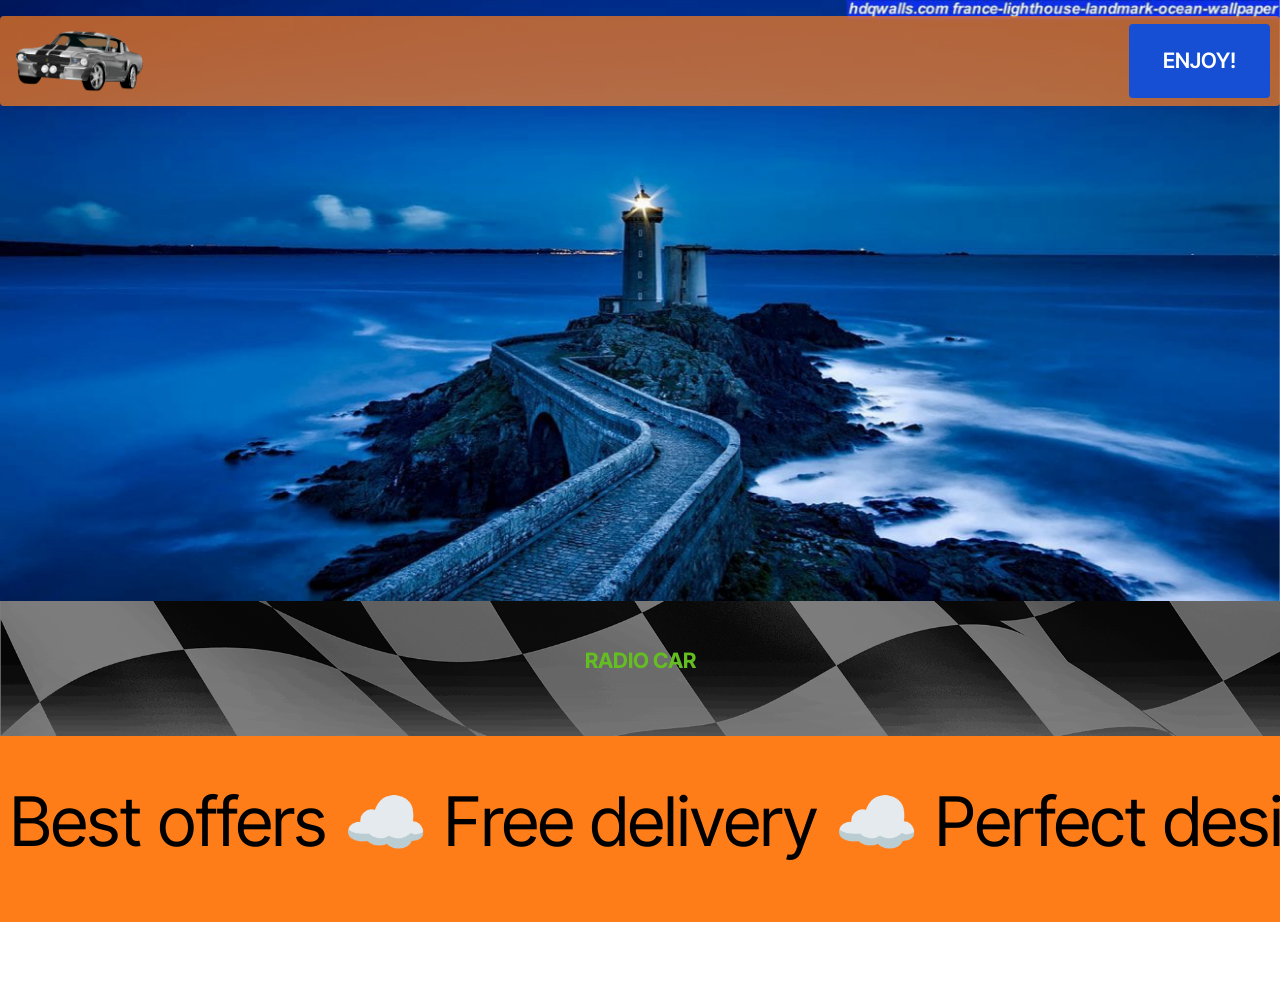
==== commit 65caf209: "create github pages" ====
--- a/index.html
+++ b/index.html
@@ -19,7 +19,7 @@
   <link rel="stylesheet" href="assets/theme/css/style.css">
   <link rel="preload" href="https://fonts.googleapis.com/css?family=Inter+Tight:100,200,300,400,500,600,700,800,900,100i,200i,300i,400i,500i,600i,700i,800i,900i&display=swap" as="style" onload="this.onload=null;this.rel='stylesheet'">
   <noscript><link rel="stylesheet" href="https://fonts.googleapis.com/css?family=Inter+Tight:100,200,300,400,500,600,700,800,900,100i,200i,300i,400i,500i,600i,700i,800i,900i&display=swap"></noscript>
-  <link rel="preload" as="style" href="assets/mobirise/css/mbr-additional.css?v=0Pyy7p"><link rel="stylesheet" href="assets/mobirise/css/mbr-additional.css?v=0Pyy7p" type="text/css">
+  <link rel="preload" as="style" href="assets/mobirise/css/mbr-additional.css?v=DS1wFi"><link rel="stylesheet" href="assets/mobirise/css/mbr-additional.css?v=DS1wFi" type="text/css">
 
   
   
@@ -92,7 +92,7 @@
       </div>
     
   </div>
-</section><section class="display-7" style="padding: 0;align-items: center;justify-content: center;flex-wrap: wrap;    align-content: center;display: flex;position: relative;height: 4rem;"><a href="https://mobiri.se/448014" style="flex: 1 1;height: 4rem;position: absolute;width: 100%;z-index: 1;"><img alt="" style="height: 4rem;" src="[data-uri]"></a><p style="margin: 0;text-align: center;" class="display-7">&#8204;</p><a style="z-index:1" href="https://mobirise.com/builder/ai-website-generator.html">AI Website Generator</a></section><script src="assets/bootstrap/js/bootstrap.bundle.min.js"></script>  <script src="assets/smoothscroll/smooth-scroll.js"></script>  <script src="assets/ytplayer/index.js"></script>  <script src="assets/dropdown/js/navbar-dropdown.js"></script>  <script src="assets/theme/js/script.js"></script>  
+</section><section class="display-7" style="padding: 0;align-items: center;justify-content: center;flex-wrap: wrap;    align-content: center;display: flex;position: relative;height: 4rem;"><a href="https://mobiri.se/448014" style="flex: 1 1;height: 4rem;position: absolute;width: 100%;z-index: 1;"><img alt="" style="height: 4rem;" src="[data-uri]"></a><p style="margin: 0;text-align: center;" class="display-7">&#8204;</p><a style="z-index:1" href="https://mobirise.com/builder/ai-website-creator.html">Best AI Website Creator</a></section><script src="assets/bootstrap/js/bootstrap.bundle.min.js"></script>  <script src="assets/smoothscroll/smooth-scroll.js"></script>  <script src="assets/ytplayer/index.js"></script>  <script src="assets/dropdown/js/navbar-dropdown.js"></script>  <script src="assets/theme/js/script.js"></script>  
   
   
   <input name="animation" type="hidden">
--- a/assets/mobirise/css/mbr-additional.css
+++ b/assets/mobirise/css/mbr-additional.css
@@ -146,7 +146,7 @@
   border-radius: 4px;
 }
 .bg-primary {
-  background-color: #2b7a69 !important;
+  background-color: #ff7d19 !important;
 }
 .bg-success {
   background-color: #3a341c !important;
@@ -158,12 +158,12 @@
   background-color: #164fd3 !important;
 }
 .bg-danger {
-  background-color: #ffffff !important;
+  background-color: #fe8d01 !important;
 }
 .btn-primary,
 .btn-primary:active {
-  background-color: #2b7a69 !important;
-  border-color: #2b7a69 !important;
+  background-color: #ff7d19 !important;
+  border-color: #ff7d19 !important;
   color: #ffffff !important;
   box-shadow: none;
 }
@@ -172,15 +172,15 @@
 .btn-primary.focus,
 .btn-primary.active {
   color: inherit;
-  background-color: #38a089 !important;
-  border-color: #38a089 !important;
+  background-color: #ff9a4c !important;
+  border-color: #ff9a4c !important;
   box-shadow: none;
 }
 .btn-primary.disabled,
 .btn-primary:disabled {
   color: #ffffff !important;
-  background-color: #38a089 !important;
-  border-color: #38a089 !important;
+  background-color: #ff9a4c !important;
+  border-color: #ff9a4c !important;
 }
 .btn-secondary,
 .btn-secondary:active {
@@ -272,9 +272,9 @@
 }
 .btn-danger,
 .btn-danger:active {
-  background-color: #ffffff !important;
-  border-color: #ffffff !important;
-  color: #808080 !important;
+  background-color: #fe8d01 !important;
+  border-color: #fe8d01 !important;
+  color: #ffffff !important;
   box-shadow: none;
 }
 .btn-danger:hover,
@@ -282,15 +282,15 @@
 .btn-danger.focus,
 .btn-danger.active {
   color: inherit;
-  background-color: #ffffff !important;
-  border-color: #ffffff !important;
+  background-color: #fea434 !important;
+  border-color: #fea434 !important;
   box-shadow: none;
 }
 .btn-danger.disabled,
 .btn-danger:disabled {
-  color: #808080 !important;
-  background-color: #ffffff !important;
-  border-color: #ffffff !important;
+  color: #ffffff !important;
+  background-color: #fea434 !important;
+  border-color: #fea434 !important;
 }
 .btn-white,
 .btn-white:active {
@@ -339,23 +339,23 @@
 .btn-primary-outline,
 .btn-primary-outline:active {
   background-color: transparent !important;
-  border-color: #2b7a69;
-  color: #2b7a69;
+  border-color: #ff7d19;
+  color: #ff7d19;
 }
 .btn-primary-outline:hover,
 .btn-primary-outline:focus,
 .btn-primary-outline.focus,
 .btn-primary-outline.active {
-  color: #143a32 !important;
+  color: #c15400 !important;
   background-color: transparent !important;
-  border-color: #143a32 !important;
+  border-color: #c15400 !important;
   box-shadow: none !important;
 }
 .btn-primary-outline.disabled,
 .btn-primary-outline:disabled {
   color: #ffffff !important;
-  background-color: #2b7a69 !important;
-  border-color: #2b7a69 !important;
+  background-color: #ff7d19 !important;
+  border-color: #ff7d19 !important;
 }
 .btn-secondary-outline,
 .btn-secondary-outline:active {
@@ -444,23 +444,23 @@
 .btn-danger-outline,
 .btn-danger-outline:active {
   background-color: transparent !important;
-  border-color: #ffffff;
-  color: #ffffff;
+  border-color: #fe8d01;
+  color: #fe8d01;
 }
 .btn-danger-outline:hover,
 .btn-danger-outline:focus,
 .btn-danger-outline.focus,
 .btn-danger-outline.active {
-  color: #d4d4d4 !important;
+  color: #a85d01 !important;
   background-color: transparent !important;
-  border-color: #d4d4d4 !important;
+  border-color: #a85d01 !important;
   box-shadow: none !important;
 }
 .btn-danger-outline.disabled,
 .btn-danger-outline:disabled {
-  color: #808080 !important;
-  background-color: #ffffff !important;
-  border-color: #ffffff !important;
+  color: #ffffff !important;
+  background-color: #fe8d01 !important;
+  border-color: #fe8d01 !important;
 }
 .btn-black-outline,
 .btn-black-outline:active {
@@ -505,7 +505,7 @@
   border-color: #fafafa !important;
 }
 .text-primary {
-  color: #2b7a69 !important;
+  color: #ff7d19 !important;
 }
 .text-secondary {
   color: #ffd7ef !important;
@@ -520,7 +520,7 @@
   color: #164fd3 !important;
 }
 .text-danger {
-  color: #ffffff !important;
+  color: #fe8d01 !important;
 }
 .text-white {
   color: #fafafa !important;
@@ -531,7 +531,7 @@
 a.text-primary:hover,
 a.text-primary:focus,
 a.text-primary.active {
-  color: #102f28 !important;
+  color: #b24d00 !important;
 }
 a.text-secondary:hover,
 a.text-secondary:focus,
@@ -556,7 +556,7 @@
 a.text-danger:hover,
 a.text-danger:focus,
 a.text-danger.active {
-  color: #cccccc !important;
+  color: #985501 !important;
 }
 a.text-white:hover,
 a.text-white:focus,
@@ -577,7 +577,7 @@
   background-position: 0 1.2em;
 }
 .nav-tabs .nav-link.active {
-  color: #2b7a69;
+  color: #ff7d19;
 }
 .nav-tabs .nav-link:not(.active) {
   color: #232323;
@@ -592,11 +592,11 @@
   background-color: #164fd3;
 }
 .alert-danger {
-  background-color: #ffffff;
+  background-color: #fe8d01;
 }
 .mbr-gallery-filter li.active .btn {
-  background-color: #2b7a69;
-  border-color: #2b7a69;
+  background-color: #ff7d19;
+  border-color: #ff7d19;
   color: #ffffff;
 }
 .mbr-gallery-filter li.active .btn:focus {
@@ -604,11 +604,11 @@
 }
 a,
 a:hover {
-  color: #2b7a69;
+  color: #ff7d19;
 }
 .mbr-plan-header.bg-primary .mbr-plan-subtitle,
 .mbr-plan-header.bg-primary .mbr-plan-price-desc {
-  color: #5ec6b0;
+  color: #fff0e5;
 }
 .mbr-plan-header.bg-success .mbr-plan-subtitle,
 .mbr-plan-header.bg-success .mbr-plan-price-desc {
@@ -624,7 +624,7 @@
 }
 .mbr-plan-header.bg-danger .mbr-plan-subtitle,
 .mbr-plan-header.bg-danger .mbr-plan-price-desc {
-  color: #ffffff;
+  color: #ffe8cc;
 }
 /* Scroll to top button*/
 .scrollToTop_wraper {
@@ -642,7 +642,7 @@
 .form-control:hover,
 .form-control:focus {
   box-shadow: rgba(0, 0, 0, 0.07) 0px 1px 1px 0px, rgba(0, 0, 0, 0.07) 0px 1px 3px 0px, rgba(0, 0, 0, 0.03) 0px 0px 0px 1px;
-  border-color: #2b7a69 !important;
+  border-color: #ff7d19 !important;
 }
 .form-control:-webkit-input-placeholder {
   font-family: 'Inter Tight', sans-serif;
@@ -654,19 +654,19 @@
   font-size: 1.75rem;
 }
 blockquote {
-  border-color: #2b7a69;
+  border-color: #ff7d19;
 }
 /* Forms */
 .jq-selectbox li:hover,
 .jq-selectbox li.selected {
-  background-color: #2b7a69;
+  background-color: #ff7d19;
   color: #ffffff;
 }
 .jq-number__spin {
   transition: 0.25s ease;
 }
 .jq-number__spin:hover {
-  border-color: #2b7a69;
+  border-color: #ff7d19;
 }
 .jq-selectbox .jq-selectbox__trigger-arrow,
 .jq-number__spin.minus:after,
@@ -678,14 +678,14 @@
 .jq-selectbox:hover .jq-selectbox__trigger-arrow,
 .jq-number__spin.minus:hover:after,
 .jq-number__spin.plus:hover:after {
-  border-top-color: #2b7a69;
-  border-bottom-color: #2b7a69;
+  border-top-color: #ff7d19;
+  border-bottom-color: #ff7d19;
 }
 .xdsoft_datetimepicker .xdsoft_calendar td.xdsoft_default,
 .xdsoft_datetimepicker .xdsoft_calendar td.xdsoft_current,
 .xdsoft_datetimepicker .xdsoft_timepicker .xdsoft_time_box > div > div.xdsoft_current {
-  color: #ffffff !important;
-  background-color: #2b7a69 !important;
+  color: #000000 !important;
+  background-color: #ff7d19 !important;
   box-shadow: none !important;
 }
 .xdsoft_datetimepicker .xdsoft_calendar td:hover,
@@ -716,7 +716,7 @@
   top: 50%;
   left: 50%;
   transform: translateX(-50%) translateY(-50%);
-  background-image: url("data:image/svg+xml;charset=UTF-8,%3csvg width='32' height='32' viewBox='0 0 64 64' xmlns='http://www.w3.org/2000/svg' stroke='%232b7a69' %3e%3cg fill='none' fill-rule='evenodd'%3e%3cg transform='translate(16 16)' stroke-width='2'%3e%3ccircle stroke-opacity='.5' cx='16' cy='16' r='16'/%3e%3cpath d='M32 16c0-9.94-8.06-16-16-16'%3e%3canimateTransform attributeName='transform' type='rotate' from='0 16 16' to='360 16 16' dur='1s' repeatCount='indefinite'/%3e%3c/path%3e%3c/g%3e%3c/g%3e%3c/svg%3e");
+  background-image: url("data:image/svg+xml;charset=UTF-8,%3csvg width='32' height='32' viewBox='0 0 64 64' xmlns='http://www.w3.org/2000/svg' stroke='%23ff7d19' %3e%3cg fill='none' fill-rule='evenodd'%3e%3cg transform='translate(16 16)' stroke-width='2'%3e%3ccircle stroke-opacity='.5' cx='16' cy='16' r='16'/%3e%3cpath d='M32 16c0-9.94-8.06-16-16-16'%3e%3canimateTransform attributeName='transform' type='rotate' from='0 16 16' to='360 16 16' dur='1s' repeatCount='indefinite'/%3e%3c/path%3e%3c/g%3e%3c/g%3e%3c/svg%3e");
 }
 section.lazy-placeholder:after {
   opacity: 0.5;
@@ -1332,9 +1332,9 @@
   text-align: center;
 }
 .cid-uuv6HZ7JOr {
-  padding-top: 6rem;
-  padding-bottom: 6rem;
-  background-color: #ffffff;
+  padding-top: 3rem;
+  padding-bottom: 3rem;
+  background-color: #ff7d19;
 }
 .cid-uuv6HZ7JOr .item:focus,
 .cid-uuv6HZ7JOr span:focus {
@@ -1349,7 +1349,7 @@
   max-width: 800px;
 }
 .cid-uuv6HZ7JOr .item {
-  color: #232323;
+  color: #000000;
   min-height: 90px;
 }
 @media (max-width: 768px) {
--- a/assets/mobirise/css/mbr-additional.css
+++ b/assets/mobirise/css/mbr-additional.css
@@ -146,7 +146,7 @@
   border-radius: 4px;
 }
 .bg-primary {
-  background-color: #2b7a69 !important;
+  background-color: #ff7d19 !important;
 }
 .bg-success {
   background-color: #3a341c !important;
@@ -158,12 +158,12 @@
   background-color: #164fd3 !important;
 }
 .bg-danger {
-  background-color: #ffffff !important;
+  background-color: #fe8d01 !important;
 }
 .btn-primary,
 .btn-primary:active {
-  background-color: #2b7a69 !important;
-  border-color: #2b7a69 !important;
+  background-color: #ff7d19 !important;
+  border-color: #ff7d19 !important;
   color: #ffffff !important;
   box-shadow: none;
 }
@@ -172,15 +172,15 @@
 .btn-primary.focus,
 .btn-primary.active {
   color: inherit;
-  background-color: #38a089 !important;
-  border-color: #38a089 !important;
+  background-color: #ff9a4c !important;
+  border-color: #ff9a4c !important;
   box-shadow: none;
 }
 .btn-primary.disabled,
 .btn-primary:disabled {
   color: #ffffff !important;
-  background-color: #38a089 !important;
-  border-color: #38a089 !important;
+  background-color: #ff9a4c !important;
+  border-color: #ff9a4c !important;
 }
 .btn-secondary,
 .btn-secondary:active {
@@ -272,9 +272,9 @@
 }
 .btn-danger,
 .btn-danger:active {
-  background-color: #ffffff !important;
-  border-color: #ffffff !important;
-  color: #808080 !important;
+  background-color: #fe8d01 !important;
+  border-color: #fe8d01 !important;
+  color: #ffffff !important;
   box-shadow: none;
 }
 .btn-danger:hover,
@@ -282,15 +282,15 @@
 .btn-danger.focus,
 .btn-danger.active {
   color: inherit;
-  background-color: #ffffff !important;
-  border-color: #ffffff !important;
+  background-color: #fea434 !important;
+  border-color: #fea434 !important;
   box-shadow: none;
 }
 .btn-danger.disabled,
 .btn-danger:disabled {
-  color: #808080 !important;
-  background-color: #ffffff !important;
-  border-color: #ffffff !important;
+  color: #ffffff !important;
+  background-color: #fea434 !important;
+  border-color: #fea434 !important;
 }
 .btn-white,
 .btn-white:active {
@@ -339,23 +339,23 @@
 .btn-primary-outline,
 .btn-primary-outline:active {
   background-color: transparent !important;
-  border-color: #2b7a69;
-  color: #2b7a69;
+  border-color: #ff7d19;
+  color: #ff7d19;
 }
 .btn-primary-outline:hover,
 .btn-primary-outline:focus,
 .btn-primary-outline.focus,
 .btn-primary-outline.active {
-  color: #143a32 !important;
+  color: #c15400 !important;
   background-color: transparent !important;
-  border-color: #143a32 !important;
+  border-color: #c15400 !important;
   box-shadow: none !important;
 }
 .btn-primary-outline.disabled,
 .btn-primary-outline:disabled {
   color: #ffffff !important;
-  background-color: #2b7a69 !important;
-  border-color: #2b7a69 !important;
+  background-color: #ff7d19 !important;
+  border-color: #ff7d19 !important;
 }
 .btn-secondary-outline,
 .btn-secondary-outline:active {
@@ -444,23 +444,23 @@
 .btn-danger-outline,
 .btn-danger-outline:active {
   background-color: transparent !important;
-  border-color: #ffffff;
-  color: #ffffff;
+  border-color: #fe8d01;
+  color: #fe8d01;
 }
 .btn-danger-outline:hover,
 .btn-danger-outline:focus,
 .btn-danger-outline.focus,
 .btn-danger-outline.active {
-  color: #d4d4d4 !important;
+  color: #a85d01 !important;
   background-color: transparent !important;
-  border-color: #d4d4d4 !important;
+  border-color: #a85d01 !important;
   box-shadow: none !important;
 }
 .btn-danger-outline.disabled,
 .btn-danger-outline:disabled {
-  color: #808080 !important;
-  background-color: #ffffff !important;
-  border-color: #ffffff !important;
+  color: #ffffff !important;
+  background-color: #fe8d01 !important;
+  border-color: #fe8d01 !important;
 }
 .btn-black-outline,
 .btn-black-outline:active {
@@ -505,7 +505,7 @@
   border-color: #fafafa !important;
 }
 .text-primary {
-  color: #2b7a69 !important;
+  color: #ff7d19 !important;
 }
 .text-secondary {
   color: #ffd7ef !important;
@@ -520,7 +520,7 @@
   color: #164fd3 !important;
 }
 .text-danger {
-  color: #ffffff !important;
+  color: #fe8d01 !important;
 }
 .text-white {
   color: #fafafa !important;
@@ -531,7 +531,7 @@
 a.text-primary:hover,
 a.text-primary:focus,
 a.text-primary.active {
-  color: #102f28 !important;
+  color: #b24d00 !important;
 }
 a.text-secondary:hover,
 a.text-secondary:focus,
@@ -556,7 +556,7 @@
 a.text-danger:hover,
 a.text-danger:focus,
 a.text-danger.active {
-  color: #cccccc !important;
+  color: #985501 !important;
 }
 a.text-white:hover,
 a.text-white:focus,
@@ -577,7 +577,7 @@
   background-position: 0 1.2em;
 }
 .nav-tabs .nav-link.active {
-  color: #2b7a69;
+  color: #ff7d19;
 }
 .nav-tabs .nav-link:not(.active) {
   color: #232323;
@@ -592,11 +592,11 @@
   background-color: #164fd3;
 }
 .alert-danger {
-  background-color: #ffffff;
+  background-color: #fe8d01;
 }
 .mbr-gallery-filter li.active .btn {
-  background-color: #2b7a69;
-  border-color: #2b7a69;
+  background-color: #ff7d19;
+  border-color: #ff7d19;
   color: #ffffff;
 }
 .mbr-gallery-filter li.active .btn:focus {
@@ -604,11 +604,11 @@
 }
 a,
 a:hover {
-  color: #2b7a69;
+  color: #ff7d19;
 }
 .mbr-plan-header.bg-primary .mbr-plan-subtitle,
 .mbr-plan-header.bg-primary .mbr-plan-price-desc {
-  color: #5ec6b0;
+  color: #fff0e5;
 }
 .mbr-plan-header.bg-success .mbr-plan-subtitle,
 .mbr-plan-header.bg-success .mbr-plan-price-desc {
@@ -624,7 +624,7 @@
 }
 .mbr-plan-header.bg-danger .mbr-plan-subtitle,
 .mbr-plan-header.bg-danger .mbr-plan-price-desc {
-  color: #ffffff;
+  color: #ffe8cc;
 }
 /* Scroll to top button*/
 .scrollToTop_wraper {
@@ -642,7 +642,7 @@
 .form-control:hover,
 .form-control:focus {
   box-shadow: rgba(0, 0, 0, 0.07) 0px 1px 1px 0px, rgba(0, 0, 0, 0.07) 0px 1px 3px 0px, rgba(0, 0, 0, 0.03) 0px 0px 0px 1px;
-  border-color: #2b7a69 !important;
+  border-color: #ff7d19 !important;
 }
 .form-control:-webkit-input-placeholder {
   font-family: 'Inter Tight', sans-serif;
@@ -654,19 +654,19 @@
   font-size: 1.75rem;
 }
 blockquote {
-  border-color: #2b7a69;
+  border-color: #ff7d19;
 }
 /* Forms */
 .jq-selectbox li:hover,
 .jq-selectbox li.selected {
-  background-color: #2b7a69;
+  background-color: #ff7d19;
   color: #ffffff;
 }
 .jq-number__spin {
   transition: 0.25s ease;
 }
 .jq-number__spin:hover {
-  border-color: #2b7a69;
+  border-color: #ff7d19;
 }
 .jq-selectbox .jq-selectbox__trigger-arrow,
 .jq-number__spin.minus:after,
@@ -678,14 +678,14 @@
 .jq-selectbox:hover .jq-selectbox__trigger-arrow,
 .jq-number__spin.minus:hover:after,
 .jq-number__spin.plus:hover:after {
-  border-top-color: #2b7a69;
-  border-bottom-color: #2b7a69;
+  border-top-color: #ff7d19;
+  border-bottom-color: #ff7d19;
 }
 .xdsoft_datetimepicker .xdsoft_calendar td.xdsoft_default,
 .xdsoft_datetimepicker .xdsoft_calendar td.xdsoft_current,
 .xdsoft_datetimepicker .xdsoft_timepicker .xdsoft_time_box > div > div.xdsoft_current {
-  color: #ffffff !important;
-  background-color: #2b7a69 !important;
+  color: #000000 !important;
+  background-color: #ff7d19 !important;
   box-shadow: none !important;
 }
 .xdsoft_datetimepicker .xdsoft_calendar td:hover,
@@ -716,7 +716,7 @@
   top: 50%;
   left: 50%;
   transform: translateX(-50%) translateY(-50%);
-  background-image: url("data:image/svg+xml;charset=UTF-8,%3csvg width='32' height='32' viewBox='0 0 64 64' xmlns='http://www.w3.org/2000/svg' stroke='%232b7a69' %3e%3cg fill='none' fill-rule='evenodd'%3e%3cg transform='translate(16 16)' stroke-width='2'%3e%3ccircle stroke-opacity='.5' cx='16' cy='16' r='16'/%3e%3cpath d='M32 16c0-9.94-8.06-16-16-16'%3e%3canimateTransform attributeName='transform' type='rotate' from='0 16 16' to='360 16 16' dur='1s' repeatCount='indefinite'/%3e%3c/path%3e%3c/g%3e%3c/g%3e%3c/svg%3e");
+  background-image: url("data:image/svg+xml;charset=UTF-8,%3csvg width='32' height='32' viewBox='0 0 64 64' xmlns='http://www.w3.org/2000/svg' stroke='%23ff7d19' %3e%3cg fill='none' fill-rule='evenodd'%3e%3cg transform='translate(16 16)' stroke-width='2'%3e%3ccircle stroke-opacity='.5' cx='16' cy='16' r='16'/%3e%3cpath d='M32 16c0-9.94-8.06-16-16-16'%3e%3canimateTransform attributeName='transform' type='rotate' from='0 16 16' to='360 16 16' dur='1s' repeatCount='indefinite'/%3e%3c/path%3e%3c/g%3e%3c/g%3e%3c/svg%3e");
 }
 section.lazy-placeholder:after {
   opacity: 0.5;
@@ -1332,9 +1332,9 @@
   text-align: center;
 }
 .cid-uuv6HZ7JOr {
-  padding-top: 6rem;
-  padding-bottom: 6rem;
-  background-color: #ffffff;
+  padding-top: 3rem;
+  padding-bottom: 3rem;
+  background-color: #ff7d19;
 }
 .cid-uuv6HZ7JOr .item:focus,
 .cid-uuv6HZ7JOr span:focus {
@@ -1349,7 +1349,7 @@
   max-width: 800px;
 }
 .cid-uuv6HZ7JOr .item {
-  color: #232323;
+  color: #000000;
   min-height: 90px;
 }
 @media (max-width: 768px) {
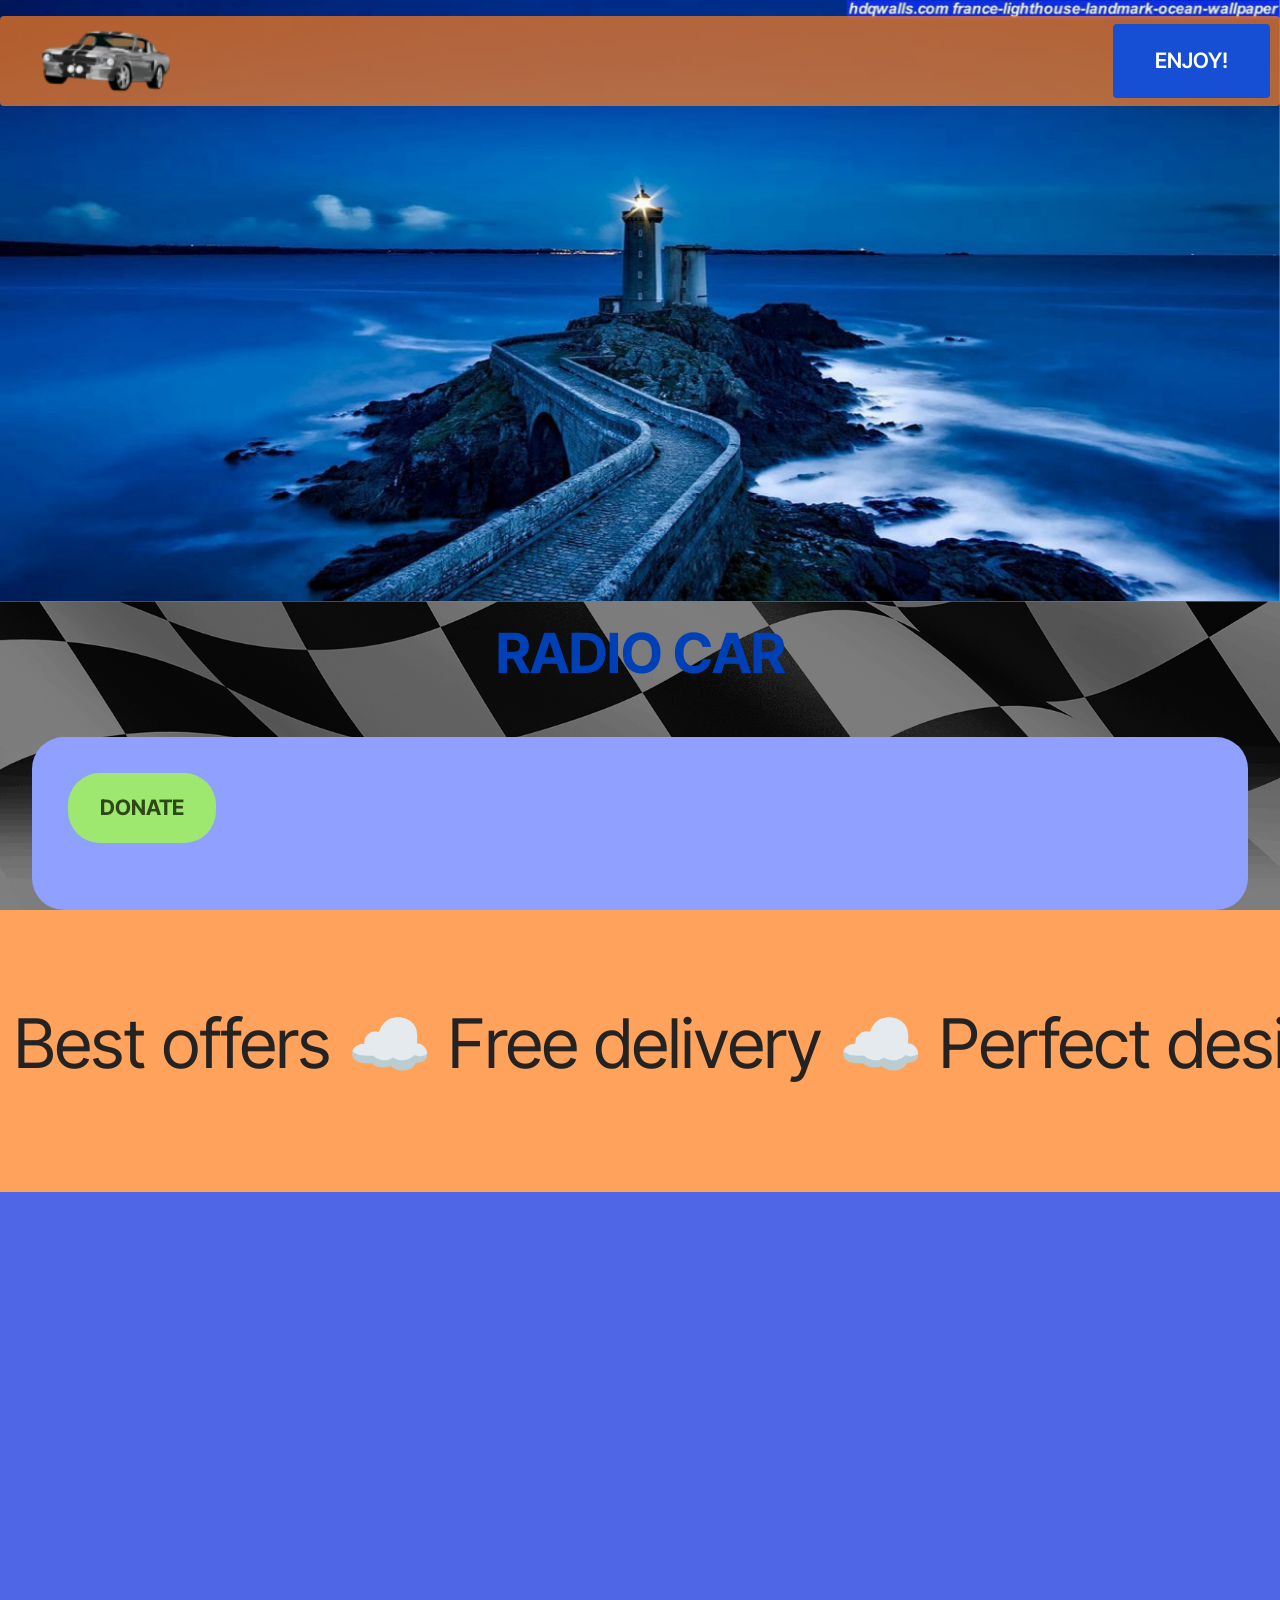
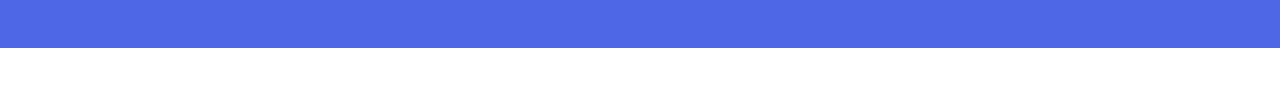
==== commit 8a85ddf6: "create github pages" ====
--- a/index.html
+++ b/index.html
@@ -1,16 +1,17 @@
 <!DOCTYPE html>
 <html  >
 <head>
-  <!-- Site made with Mobirise Website Builder v5.9.13, https://mobirise.com -->
+  <!-- Site made with Mobirise Website Builder v6.0.1, https://mobirise.com -->
   <meta charset="UTF-8">
   <meta http-equiv="X-UA-Compatible" content="IE=edge">
-  <meta name="generator" content="Mobirise v5.9.13, mobirise.com">
+  <meta name="generator" content="Mobirise v6.0.1, mobirise.com">
   <meta name="viewport" content="width=device-width, initial-scale=1, minimum-scale=1">
-  <link rel="shortcut icon" href="assets/images/mbr-137x69.png" type="image/x-icon">
+  <link rel="shortcut icon" href="assets/images/mbr-137x69.png-128x64.png" type="image/x-icon">
   <meta name="description" content="">
   
   
   <title>Home</title>
+  <link rel="stylesheet" href="assets/web/assets/mobirise-icons2/mobirise2.css">
   <link rel="stylesheet" href="assets/bootstrap/css/bootstrap.min.css">
   <link rel="stylesheet" href="assets/bootstrap/css/bootstrap-grid.min.css">
   <link rel="stylesheet" href="assets/bootstrap/css/bootstrap-reboot.min.css">
@@ -19,7 +20,7 @@
   <link rel="stylesheet" href="assets/theme/css/style.css">
   <link rel="preload" href="https://fonts.googleapis.com/css?family=Inter+Tight:100,200,300,400,500,600,700,800,900,100i,200i,300i,400i,500i,600i,700i,800i,900i&display=swap" as="style" onload="this.onload=null;this.rel='stylesheet'">
   <noscript><link rel="stylesheet" href="https://fonts.googleapis.com/css?family=Inter+Tight:100,200,300,400,500,600,700,800,900,100i,200i,300i,400i,500i,600i,700i,800i,900i&display=swap"></noscript>
-  <link rel="preload" as="style" href="assets/mobirise/css/mbr-additional.css?v=DS1wFi"><link rel="stylesheet" href="assets/mobirise/css/mbr-additional.css?v=DS1wFi" type="text/css">
+  <link rel="preload" as="style" href="assets/mobirise/css/mbr-additional.css?v=gc40sJ"><link rel="stylesheet" href="assets/mobirise/css/mbr-additional.css?v=gc40sJ" type="text/css">
 
   
   
@@ -27,16 +28,16 @@
 </head>
 <body>
   
-  <section data-bs-version="5.1" class="menu menu5 cid-uuv3OdnI9a" once="menu" id="menu05-2o">
+  <section data-bs-version="5.1" class="menu menu1 cid-uE2SQs0uhf" once="menu" id="menu01-1j">
 	
 
 	<nav class="navbar navbar-dropdown navbar-fixed-top navbar-expand-lg">
 		<div class="container">
 			<div class="navbar-brand">
 				<span class="navbar-logo">
-					
-						<a href="https://docs.google.com/uc?export=download&id=1ShwtpM1GPG65Qs0EQD3vAEAfLmweJR6x"><img src="assets/images/mbr-137x69.png" alt="Mobirise Website Builder" style="height: 4rem;"></a>
-					
+					<a href="https://docs.google.com/uc?export=download&id=1ShwtpM1GPG65Qs0EQD3vAEAfLmweJR6x">
+						<img src="assets/images/mbr-137x69.png-96x48.png" alt="FOLLOWRC" style="height: 4rem;">
+					</a>
 				</span>
 				
 			</div>
@@ -50,37 +51,69 @@
 			</button>
 			<div class="collapse navbar-collapse" id="navbarSupportedContent">
 				
-				<div class="navbar-buttons mbr-section-btn"><a class="btn btn-warning display-4" href="https://docs.google.com/uc?export=download&id=1ShwtpM1GPG65Qs0EQD3vAEAfLmweJR6x">ENJOY!</a></div>
+				
+				<div class="navbar-buttons mbr-section-btn"><a class="btn btn-primary display-4" href="https://docs.google.com/uc?export=download&id=1ShwtpM1GPG65Qs0EQD3vAEAfLmweJR6x">&nbsp; ENJOY!&nbsp;&nbsp;</a></div>
 			</div>
 		</div>
 	</nav>
 </section>
 
-<section data-bs-version="5.1" class="image03 cid-uuv3hmNLzk" id="image04-2l">
+<section data-bs-version="5.1" class="image03 cid-uE2TBOaMSY" id="image04-1k">
     
 
     <div class="image-block m-auto">
-        <img src="assets/images/p-1-1320x620.jpg" alt="Mobirise">
+        <img src="assets/images/p-1-1320x620.jpg-1320x620.jpg" alt="Mobirise">
         
     </div>
 </section>
 
-<section data-bs-version="5.1" class="footer7 cid-uuv3wrz1Zs" once="footers" id="footer7-2n">
+<section data-bs-version="5.1" class="tabs content18 cid-uE2WcvD2tR" id="tabs1-1p">
 
     
 
-    <div class="mbr-overlay" style="opacity: 0.5; background-color: rgb(0, 0, 0);"></div>
-
-    <div class="container">
-        <div class="media-container-row align-center mbr-white">
-            <div class="col-12">
-                <p class="mbr-text mb-0 mbr-fonts-style display-7"><strong>RADIO CAR</strong><br></p>
+    
+    <div class="mbr-overlay" style="opacity: 0.5; background-color: rgb(0, 0, 0);">
+    </div>
+    <div class="container-fluid">
+        <div class="row justify-content-center mb-5">
+            <div class="col-12 content-head">
+                <h3 class="mbr-section-title mb-0 mbr-fonts-style display-2">
+                    <strong>RADIO CAR</strong></h3>
+                
+            </div>
+        </div>
+        <div class="row justify-content-center">
+            <div class="col-12 col-md-12">
+                <div class="item-wrapper">
+                    <ul class="nav nav-tabs mb-4" role="tablist">
+                        <li class="nav-item first mbr-fonts-style"><a class="nav-link mbr-fonts-style show active display-7" role="tab" data-toggle="tab" data-bs-toggle="tab" href="#tabs1-1p_tab0" aria-selected="true"><strong>DONATE</strong></a></li>
+                        
+                        
+                        
+                        
+                        
+                    </ul>
+                    <div class="tab-content">
+                        <div id="tab1" class="tab-pane in active" role="tabpanel">
+                            <div class="row">
+                                <div class="col-md-12">
+                                    <p class="mbr-text mbr-fonts-style display-7"></p>
+                                </div>
+                            </div>
+                        </div>
+                        
+                        
+                        
+                        
+                        
+                    </div>
+                </div>
             </div>
         </div>
     </div>
 </section>
 
-<section data-bs-version="5.1" class="gallery10 cid-uuv6HZ7JOr" id="gallery10-2p">
+<section data-bs-version="5.1" class="gallery10 cid-uE2TWx9pAy" id="gallery10-1l">
   
 
 
@@ -92,7 +125,36 @@
       </div>
     
   </div>
-</section><section class="display-7" style="padding: 0;align-items: center;justify-content: center;flex-wrap: wrap;    align-content: center;display: flex;position: relative;height: 4rem;"><a href="https://mobiri.se/448014" style="flex: 1 1;height: 4rem;position: absolute;width: 100%;z-index: 1;"><img alt="" style="height: 4rem;" src="[data-uri]"></a><p style="margin: 0;text-align: center;" class="display-7">&#8204;</p><a style="z-index:1" href="https://mobirise.com/builder/ai-website-creator.html">Best AI Website Creator</a></section><script src="assets/bootstrap/js/bootstrap.bundle.min.js"></script>  <script src="assets/smoothscroll/smooth-scroll.js"></script>  <script src="assets/ytplayer/index.js"></script>  <script src="assets/dropdown/js/navbar-dropdown.js"></script>  <script src="assets/theme/js/script.js"></script>  
+</section>
+
+<section data-bs-version="5.1" class="gallery08 cid-uE2TYgTQNw" id="gallery08-1m">
+  
+
+
+  <div class="container-fluid gallery-wrapper">
+
+    <div class="ticker-wrap">
+      <div class="ticker">
+        <div class="ticker__item display-1" data-word="Dream • Create • Inspire">Dream • Create • Inspire
+        </div>
+      </div>
+    </div>
+
+    <div class="ticker-wrap">
+      <div class="ticker ticker__center">
+        <div class="ticker__item display-1" data-word="From idea to reality • Start small">From idea to reality • Start small
+        </div>
+      </div>
+    </div>
+
+    <div class="ticker-wrap">
+      <div class="ticker ticker__end">
+        <div class="ticker__item display-1" data-word="Be fearless • Start now!">Be fearless • Start now!
+        </div>
+      </div>
+    </div>
+  </div>
+</section><section class="display-7" style="padding: 0;align-items: center;justify-content: center;flex-wrap: wrap;    align-content: center;display: flex;position: relative;height: 4rem;"><a href="https://mobiri.se/" style="flex: 1 1;height: 4rem;position: absolute;width: 100%;z-index: 1;"><img alt="" style="height: 4rem;" src="[data-uri]"></a><p style="margin: 0;text-align: center;" class="display-7">&#8204;</p><a style="z-index:1" href="https://mobirise.com/builder/no-code-website-builder.html">No Code Website Builder</a></section><script src="assets/bootstrap/js/bootstrap.bundle.min.js"></script>  <script src="assets/smoothscroll/smooth-scroll.js"></script>  <script src="assets/ytplayer/index.js"></script>  <script src="assets/dropdown/js/navbar-dropdown.js"></script>  <script src="assets/mbr-tabs/mbr-tabs.js"></script>  <script src="assets/theme/js/script.js"></script>  
   
   
   <input name="animation" type="hidden">
--- a/assets/mobirise/css/mbr-additional.css
+++ b/assets/mobirise/css/mbr-additional.css
@@ -11,7 +11,7 @@
 .plan,
 .card,
 .item-wrapper {
-  border-radius: 0 !important;
+  border-radius: 2rem !important;
 }
 .video-wrapper {
   overflow: hidden;
@@ -146,7 +146,7 @@
   border-radius: 4px;
 }
 .bg-primary {
-  background-color: #ff7d19 !important;
+  background-color: #164fd3 !important;
 }
 .bg-success {
   background-color: #3a341c !important;
@@ -155,15 +155,15 @@
   background-color: #320707 !important;
 }
 .bg-warning {
-  background-color: #164fd3 !important;
+  background-color: #a0e2e1 !important;
 }
 .bg-danger {
-  background-color: #fe8d01 !important;
+  background-color: #ffffff !important;
 }
 .btn-primary,
 .btn-primary:active {
-  background-color: #ff7d19 !important;
-  border-color: #ff7d19 !important;
+  background-color: #164fd3 !important;
+  border-color: #164fd3 !important;
   color: #ffffff !important;
   box-shadow: none;
 }
@@ -172,15 +172,15 @@
 .btn-primary.focus,
 .btn-primary.active {
   color: inherit;
-  background-color: #ff9a4c !important;
-  border-color: #ff9a4c !important;
+  background-color: #326aea !important;
+  border-color: #326aea !important;
   box-shadow: none;
 }
 .btn-primary.disabled,
 .btn-primary:disabled {
   color: #ffffff !important;
-  background-color: #ff9a4c !important;
-  border-color: #ff9a4c !important;
+  background-color: #326aea !important;
+  border-color: #326aea !important;
 }
 .btn-secondary,
 .btn-secondary:active {
@@ -250,9 +250,9 @@
 }
 .btn-warning,
 .btn-warning:active {
-  background-color: #164fd3 !important;
-  border-color: #164fd3 !important;
-  color: #ffffff !important;
+  background-color: #a0e2e1 !important;
+  border-color: #a0e2e1 !important;
+  color: #1f6463 !important;
   box-shadow: none;
 }
 .btn-warning:hover,
@@ -260,21 +260,21 @@
 .btn-warning.focus,
 .btn-warning.active {
   color: inherit;
-  background-color: #326aea !important;
-  border-color: #326aea !important;
+  background-color: #c7eeed !important;
+  border-color: #c7eeed !important;
   box-shadow: none;
 }
 .btn-warning.disabled,
 .btn-warning:disabled {
-  color: #ffffff !important;
-  background-color: #326aea !important;
-  border-color: #326aea !important;
+  color: #1f6463 !important;
+  background-color: #c7eeed !important;
+  border-color: #c7eeed !important;
 }
 .btn-danger,
 .btn-danger:active {
-  background-color: #fe8d01 !important;
-  border-color: #fe8d01 !important;
-  color: #ffffff !important;
+  background-color: #ffffff !important;
+  border-color: #ffffff !important;
+  color: #808080 !important;
   box-shadow: none;
 }
 .btn-danger:hover,
@@ -282,15 +282,15 @@
 .btn-danger.focus,
 .btn-danger.active {
   color: inherit;
-  background-color: #fea434 !important;
-  border-color: #fea434 !important;
+  background-color: #ffffff !important;
+  border-color: #ffffff !important;
   box-shadow: none;
 }
 .btn-danger.disabled,
 .btn-danger:disabled {
-  color: #ffffff !important;
-  background-color: #fea434 !important;
-  border-color: #fea434 !important;
+  color: #808080 !important;
+  background-color: #ffffff !important;
+  border-color: #ffffff !important;
 }
 .btn-white,
 .btn-white:active {
@@ -339,23 +339,23 @@
 .btn-primary-outline,
 .btn-primary-outline:active {
   background-color: transparent !important;
-  border-color: #ff7d19;
-  color: #ff7d19;
+  border-color: #164fd3;
+  color: #164fd3;
 }
 .btn-primary-outline:hover,
 .btn-primary-outline:focus,
 .btn-primary-outline.focus,
 .btn-primary-outline.active {
-  color: #c15400 !important;
+  color: #0e3284 !important;
   background-color: transparent !important;
-  border-color: #c15400 !important;
+  border-color: #0e3284 !important;
   box-shadow: none !important;
 }
 .btn-primary-outline.disabled,
 .btn-primary-outline:disabled {
   color: #ffffff !important;
-  background-color: #ff7d19 !important;
-  border-color: #ff7d19 !important;
+  background-color: #164fd3 !important;
+  border-color: #164fd3 !important;
 }
 .btn-secondary-outline,
 .btn-secondary-outline:active {
@@ -423,44 +423,44 @@
 .btn-warning-outline,
 .btn-warning-outline:active {
   background-color: transparent !important;
-  border-color: #164fd3;
-  color: #164fd3;
+  border-color: #a0e2e1;
+  color: #a0e2e1;
 }
 .btn-warning-outline:hover,
 .btn-warning-outline:focus,
 .btn-warning-outline.focus,
 .btn-warning-outline.active {
-  color: #0e3284 !important;
+  color: #5ececc !important;
   background-color: transparent !important;
-  border-color: #0e3284 !important;
+  border-color: #5ececc !important;
   box-shadow: none !important;
 }
 .btn-warning-outline.disabled,
 .btn-warning-outline:disabled {
-  color: #ffffff !important;
-  background-color: #164fd3 !important;
-  border-color: #164fd3 !important;
+  color: #1f6463 !important;
+  background-color: #a0e2e1 !important;
+  border-color: #a0e2e1 !important;
 }
 .btn-danger-outline,
 .btn-danger-outline:active {
   background-color: transparent !important;
-  border-color: #fe8d01;
-  color: #fe8d01;
+  border-color: #ffffff;
+  color: #ffffff;
 }
 .btn-danger-outline:hover,
 .btn-danger-outline:focus,
 .btn-danger-outline.focus,
 .btn-danger-outline.active {
-  color: #a85d01 !important;
+  color: #d4d4d4 !important;
   background-color: transparent !important;
-  border-color: #a85d01 !important;
+  border-color: #d4d4d4 !important;
   box-shadow: none !important;
 }
 .btn-danger-outline.disabled,
 .btn-danger-outline:disabled {
-  color: #ffffff !important;
-  background-color: #fe8d01 !important;
-  border-color: #fe8d01 !important;
+  color: #808080 !important;
+  background-color: #ffffff !important;
+  border-color: #ffffff !important;
 }
 .btn-black-outline,
 .btn-black-outline:active {
@@ -505,7 +505,7 @@
   border-color: #fafafa !important;
 }
 .text-primary {
-  color: #ff7d19 !important;
+  color: #164fd3 !important;
 }
 .text-secondary {
   color: #ffd7ef !important;
@@ -517,10 +517,10 @@
   color: #320707 !important;
 }
 .text-warning {
-  color: #164fd3 !important;
+  color: #a0e2e1 !important;
 }
 .text-danger {
-  color: #fe8d01 !important;
+  color: #ffffff !important;
 }
 .text-white {
   color: #fafafa !important;
@@ -531,7 +531,7 @@
 a.text-primary:hover,
 a.text-primary:focus,
 a.text-primary.active {
-  color: #b24d00 !important;
+  color: #0c2c77 !important;
 }
 a.text-secondary:hover,
 a.text-secondary:focus,
@@ -551,12 +551,12 @@
 a.text-warning:hover,
 a.text-warning:focus,
 a.text-warning.active {
-  color: #0c2c77 !important;
+  color: #52cac8 !important;
 }
 a.text-danger:hover,
 a.text-danger:focus,
 a.text-danger.active {
-  color: #985501 !important;
+  color: #cccccc !important;
 }
 a.text-white:hover,
 a.text-white:focus,
@@ -569,15 +569,20 @@
   color: #000000 !important;
 }
 a[class*="text-"]:not(.nav-link):not(.dropdown-item):not([role]):not(.navbar-caption) {
-  transition: 0.2s;
   position: relative;
-  background-image: linear-gradient(currentColor 50%, currentColor 50%);
+  background-image: transparent;
   background-size: 10000px 2px;
   background-repeat: no-repeat;
-  background-position: 0 1.2em;
+  background-position: 0px 1.2em;
+  background-position: -10000px 1.2em;
+}
+a[class*="text-"]:not(.nav-link):not(.dropdown-item):not([role]):not(.navbar-caption):hover {
+  transition: background-position 2s ease-in-out;
+  background-image: linear-gradient(currentColor 50%, currentColor 50%);
+  background-position: 0px 1.2em;
 }
 .nav-tabs .nav-link.active {
-  color: #ff7d19;
+  color: #164fd3;
 }
 .nav-tabs .nav-link:not(.active) {
   color: #232323;
@@ -589,14 +594,14 @@
   background-color: #320707;
 }
 .alert-warning {
+  background-color: #a0e2e1;
+}
+.alert-danger {
+  background-color: #ffffff;
+}
+.mbr-gallery-filter li.active .btn {
   background-color: #164fd3;
-}
-.alert-danger {
-  background-color: #fe8d01;
-}
-.mbr-gallery-filter li.active .btn {
-  background-color: #ff7d19;
-  border-color: #ff7d19;
+  border-color: #164fd3;
   color: #ffffff;
 }
 .mbr-gallery-filter li.active .btn:focus {
@@ -604,11 +609,11 @@
 }
 a,
 a:hover {
-  color: #ff7d19;
+  color: #164fd3;
 }
 .mbr-plan-header.bg-primary .mbr-plan-subtitle,
 .mbr-plan-header.bg-primary .mbr-plan-price-desc {
-  color: #fff0e5;
+  color: #bdcff8;
 }
 .mbr-plan-header.bg-success .mbr-plan-subtitle,
 .mbr-plan-header.bg-success .mbr-plan-price-desc {
@@ -620,11 +625,11 @@
 }
 .mbr-plan-header.bg-warning .mbr-plan-subtitle,
 .mbr-plan-header.bg-warning .mbr-plan-price-desc {
-  color: #bdcff8;
+  color: #ffffff;
 }
 .mbr-plan-header.bg-danger .mbr-plan-subtitle,
 .mbr-plan-header.bg-danger .mbr-plan-price-desc {
-  color: #ffe8cc;
+  color: #ffffff;
 }
 /* Scroll to top button*/
 .scrollToTop_wraper {
@@ -642,7 +647,7 @@
 .form-control:hover,
 .form-control:focus {
   box-shadow: rgba(0, 0, 0, 0.07) 0px 1px 1px 0px, rgba(0, 0, 0, 0.07) 0px 1px 3px 0px, rgba(0, 0, 0, 0.03) 0px 0px 0px 1px;
-  border-color: #ff7d19 !important;
+  border-color: #164fd3 !important;
 }
 .form-control:-webkit-input-placeholder {
   font-family: 'Inter Tight', sans-serif;
@@ -654,19 +659,19 @@
   font-size: 1.75rem;
 }
 blockquote {
-  border-color: #ff7d19;
+  border-color: #164fd3;
 }
 /* Forms */
 .jq-selectbox li:hover,
 .jq-selectbox li.selected {
-  background-color: #ff7d19;
+  background-color: #164fd3;
   color: #ffffff;
 }
 .jq-number__spin {
   transition: 0.25s ease;
 }
 .jq-number__spin:hover {
-  border-color: #ff7d19;
+  border-color: #164fd3;
 }
 .jq-selectbox .jq-selectbox__trigger-arrow,
 .jq-number__spin.minus:after,
@@ -678,14 +683,14 @@
 .jq-selectbox:hover .jq-selectbox__trigger-arrow,
 .jq-number__spin.minus:hover:after,
 .jq-number__spin.plus:hover:after {
-  border-top-color: #ff7d19;
-  border-bottom-color: #ff7d19;
+  border-top-color: #164fd3;
+  border-bottom-color: #164fd3;
 }
 .xdsoft_datetimepicker .xdsoft_calendar td.xdsoft_default,
 .xdsoft_datetimepicker .xdsoft_calendar td.xdsoft_current,
 .xdsoft_datetimepicker .xdsoft_timepicker .xdsoft_time_box > div > div.xdsoft_current {
-  color: #000000 !important;
-  background-color: #ff7d19 !important;
+  color: #ffffff !important;
+  background-color: #164fd3 !important;
   box-shadow: none !important;
 }
 .xdsoft_datetimepicker .xdsoft_calendar td:hover,
@@ -716,7 +721,7 @@
   top: 50%;
   left: 50%;
   transform: translateX(-50%) translateY(-50%);
-  background-image: url("data:image/svg+xml;charset=UTF-8,%3csvg width='32' height='32' viewBox='0 0 64 64' xmlns='http://www.w3.org/2000/svg' stroke='%23ff7d19' %3e%3cg fill='none' fill-rule='evenodd'%3e%3cg transform='translate(16 16)' stroke-width='2'%3e%3ccircle stroke-opacity='.5' cx='16' cy='16' r='16'/%3e%3cpath d='M32 16c0-9.94-8.06-16-16-16'%3e%3canimateTransform attributeName='transform' type='rotate' from='0 16 16' to='360 16 16' dur='1s' repeatCount='indefinite'/%3e%3c/path%3e%3c/g%3e%3c/g%3e%3c/svg%3e");
+  background-image: url("data:image/svg+xml;charset=UTF-8,%3csvg width='32' height='32' viewBox='0 0 64 64' xmlns='http://www.w3.org/2000/svg' stroke='%23164fd3' %3e%3cg fill='none' fill-rule='evenodd'%3e%3cg transform='translate(16 16)' stroke-width='2'%3e%3ccircle stroke-opacity='.5' cx='16' cy='16' r='16'/%3e%3cpath d='M32 16c0-9.94-8.06-16-16-16'%3e%3canimateTransform attributeName='transform' type='rotate' from='0 16 16' to='360 16 16' dur='1s' repeatCount='indefinite'/%3e%3c/path%3e%3c/g%3e%3c/g%3e%3c/svg%3e");
 }
 section.lazy-placeholder:after {
   opacity: 0.5;
@@ -750,12 +755,12 @@
     padding-right: 16px;
   }
 }
-.cid-uuv3OdnI9a {
+.cid-uE2SQs0uhf {
   z-index: 1000;
   width: 100%;
   position: relative;
 }
-.cid-uuv3OdnI9a .dropdown-item:before {
+.cid-uE2SQs0uhf .dropdown-item:before {
   font-family: Moririse2 !important;
   content: "\e966";
   display: inline-block;
@@ -773,11 +778,11 @@
   transition: all 0.25s ease-in-out;
 }
 @media (max-width: 767px) {
-  .cid-uuv3OdnI9a .navbar-toggler {
+  .cid-uE2SQs0uhf .navbar-toggler {
     transform: scale(0.8);
   }
 }
-.cid-uuv3OdnI9a .navbar-brand {
+.cid-uE2SQs0uhf .navbar-brand {
   flex-shrink: 0;
   align-items: center;
   margin-right: 0;
@@ -786,40 +791,40 @@
   word-break: break-word;
   z-index: 1;
 }
-.cid-uuv3OdnI9a .navbar-brand img {
+.cid-uE2SQs0uhf .navbar-brand img {
   max-width: 100%;
   max-height: 100%;
-}
-.cid-uuv3OdnI9a .navbar-brand .navbar-caption {
+  border-radius: 0px !important;
+}
+.cid-uE2SQs0uhf .navbar-brand .navbar-caption {
   line-height: inherit !important;
 }
-.cid-uuv3OdnI9a .navbar-brand .navbar-logo a {
+.cid-uE2SQs0uhf .navbar-brand .navbar-logo a {
   outline: none;
 }
-.cid-uuv3OdnI9a .navbar-nav {
+.cid-uE2SQs0uhf .navbar-nav {
   margin: auto;
   margin-left: 0;
-  margin-left: auto;
-}
-.cid-uuv3OdnI9a .navbar-nav .nav-item {
+}
+.cid-uE2SQs0uhf .navbar-nav .nav-item {
   padding: 0 !important;
-  transition: 0.3s all !important;
-}
-.cid-uuv3OdnI9a .navbar-nav .nav-item .nav-link {
+  transition: .3s all !important;
+}
+.cid-uE2SQs0uhf .navbar-nav .nav-item .nav-link {
   padding: 16px !important;
   margin: 0 !important;
   border-radius: 1rem !important;
-  transition: 0.3s all !important;
+  transition: .3s all !important;
   border-radius: 4px !important;
 }
-.cid-uuv3OdnI9a .navbar-nav .nav-item .nav-link:hover {
+.cid-uE2SQs0uhf .navbar-nav .nav-item .nav-link:hover {
   background-color: rgba(27, 31, 10, 0.06);
 }
-.cid-uuv3OdnI9a .navbar-nav .open .nav-link::after {
+.cid-uE2SQs0uhf .navbar-nav .open .nav-link::after {
   transform: rotate(180deg);
 }
 @media (min-width: 992px) {
-  .cid-uuv3OdnI9a .navbar-nav .open .nav-link::before {
+  .cid-uE2SQs0uhf .navbar-nav .open .nav-link::before {
     content: "";
     width: 100%;
     height: 20px;
@@ -828,51 +833,52 @@
     position: absolute;
   }
 }
-.cid-uuv3OdnI9a .navbar-nav .dropdown-item {
+.cid-uE2SQs0uhf .navbar-nav .dropdown-item {
   padding: 12px !important;
   border-radius: 0.5rem !important;
   margin: 0 8px !important;
-  transition: 0.3s all !important;
+  transition: .3s all !important;
   border-radius: 4px !important;
 }
-.cid-uuv3OdnI9a .navbar-nav .dropdown-item:hover {
+.cid-uE2SQs0uhf .navbar-nav .dropdown-item:hover {
   background-color: rgba(27, 31, 10, 0.06);
 }
 @media (min-width: 992px) {
-  .cid-uuv3OdnI9a .navbar-nav {
+  .cid-uE2SQs0uhf .navbar-nav {
     padding-left: 1.5rem;
   }
 }
-.cid-uuv3OdnI9a .nav-link {
+.cid-uE2SQs0uhf .nav-link {
   width: fit-content;
   position: relative;
 }
-.cid-uuv3OdnI9a .navbar-logo {
+.cid-uE2SQs0uhf .navbar-logo {
+  padding-left: 2rem;
   margin: 0 !important;
 }
 @media (max-width: 767px) {
-  .cid-uuv3OdnI9a .navbar-logo {
-    padding-left: 0;
-  }
-}
-.cid-uuv3OdnI9a .navbar-caption {
+  .cid-uE2SQs0uhf .navbar-logo {
+    padding-left: 1rem;
+  }
+}
+.cid-uE2SQs0uhf .navbar-caption {
   padding-left: 1rem;
-  padding-right: 0.5rem;
+  padding-right: .5rem;
 }
 @media (max-width: 767px) {
-  .cid-uuv3OdnI9a .nav-dropdown {
+  .cid-uE2SQs0uhf .nav-dropdown {
     padding-bottom: 0.5rem;
   }
 }
-.cid-uuv3OdnI9a .nav-dropdown .link.dropdown-toggle::after {
+.cid-uE2SQs0uhf .nav-dropdown .link.dropdown-toggle::after {
   margin-left: 0.5rem;
   margin-top: 0.2rem;
-  transition: 0.3s all;
-}
-.cid-uuv3OdnI9a .container {
+  transition: .3s all;
+}
+.cid-uE2SQs0uhf .container {
   display: flex;
   height: 90px;
-  padding: 0.5rem 0.6rem 0.5rem 1rem;
+  padding: 0.5rem 0.6rem;
   flex-wrap: nowrap;
   background: rgba(255, 125, 25, 0.7) !important;
   left: 0;
@@ -891,63 +897,64 @@
   border-radius: 4px !important;
 }
 @media (max-width: 992px) {
-  .cid-uuv3OdnI9a .container {
+  .cid-uE2SQs0uhf .container {
     padding-right: 2rem;
   }
 }
 @media (max-width: 767px) {
-  .cid-uuv3OdnI9a .container {
+  .cid-uE2SQs0uhf .container {
     width: 95%;
     height: 56px !important;
-    padding: 0.5rem;
+    padding-right: 1rem;
     margin-top: 0rem;
   }
 }
-.cid-uuv3OdnI9a .iconfont-wrapper {
+.cid-uE2SQs0uhf .iconfont-wrapper {
+  color: #000000 !important;
   font-size: 1.5rem;
   padding-right: 0.5rem;
 }
-.cid-uuv3OdnI9a .dropdown-menu {
+.cid-uE2SQs0uhf .dropdown-menu {
   flex-wrap: wrap;
   flex-direction: column;
   max-width: 100%;
   padding: 12px 4px !important;
   border-radius: 1.5rem;
-  transition: 0.3s all !important;
+  transition: .3s all !important;
   min-width: auto;
   background: #ff7d19;
   background: rgba(255, 125, 25, 0.7) !important;
   border-radius: 4px !important;
 }
-.cid-uuv3OdnI9a .nav-item:focus,
-.cid-uuv3OdnI9a .nav-link:focus {
+.cid-uE2SQs0uhf .nav-item:focus,
+.cid-uE2SQs0uhf .nav-link:focus {
   outline: none;
 }
-.cid-uuv3OdnI9a .dropdown .dropdown-menu .dropdown-item {
+.cid-uE2SQs0uhf .dropdown .dropdown-menu .dropdown-item {
   width: auto;
   transition: all 0.25s ease-in-out;
 }
-.cid-uuv3OdnI9a .dropdown .dropdown-menu .dropdown-item::after {
+.cid-uE2SQs0uhf .dropdown .dropdown-menu .dropdown-item::after {
   right: 0.5rem;
 }
-.cid-uuv3OdnI9a .dropdown .dropdown-menu .dropdown-item .mbr-iconfont {
+.cid-uE2SQs0uhf .dropdown .dropdown-menu .dropdown-item .mbr-iconfont {
   margin-right: 0.5rem;
   vertical-align: sub;
 }
-.cid-uuv3OdnI9a .dropdown .dropdown-menu .dropdown-item .mbr-iconfont:before {
+.cid-uE2SQs0uhf .dropdown .dropdown-menu .dropdown-item .mbr-iconfont:before {
   display: inline-block;
   transform: scale(1, 1);
   transition: all 0.25s ease-in-out;
 }
-.cid-uuv3OdnI9a .collapsed .dropdown-menu .dropdown-item:before {
+.cid-uE2SQs0uhf .collapsed .dropdown-menu .dropdown-item:before {
   display: none;
 }
-.cid-uuv3OdnI9a .collapsed .dropdown .dropdown-menu .dropdown-item {
+.cid-uE2SQs0uhf .collapsed .dropdown .dropdown-menu .dropdown-item {
   padding: 0.235em 1.5em 0.235em 1.5em !important;
   transition: none;
   margin: 0 !important;
 }
-.cid-uuv3OdnI9a .navbar {
+.cid-uE2SQs0uhf .navbar {
   min-height: 90px;
   transition: all 0.3s;
   border-bottom: 1px solid transparent;
@@ -957,41 +964,40 @@
   box-shadow: none !important;
   border-radius: 0 !important;
 }
-.cid-uuv3OdnI9a .navbar.opened {
+.cid-uE2SQs0uhf .navbar.opened {
   transition: all 0.3s;
 }
-.cid-uuv3OdnI9a .navbar .dropdown-item {
+.cid-uE2SQs0uhf .navbar .dropdown-item {
   padding: 0.5rem 1.8rem;
 }
-.cid-uuv3OdnI9a .navbar .navbar-logo img {
+.cid-uE2SQs0uhf .navbar .navbar-logo img {
   width: auto;
-  border-radius: 4px !important;
-}
-.cid-uuv3OdnI9a .navbar .navbar-collapse {
+}
+.cid-uE2SQs0uhf .navbar .navbar-collapse {
   z-index: 1;
   justify-content: flex-end;
 }
-.cid-uuv3OdnI9a .navbar.collapsed {
+.cid-uE2SQs0uhf .navbar.collapsed {
   justify-content: center;
 }
-.cid-uuv3OdnI9a .navbar.collapsed .nav-item .nav-link::before {
+.cid-uE2SQs0uhf .navbar.collapsed .nav-item .nav-link::before {
   display: none;
 }
-.cid-uuv3OdnI9a .navbar.collapsed.opened .dropdown-menu {
+.cid-uE2SQs0uhf .navbar.collapsed.opened .dropdown-menu {
   top: 0;
 }
 @media (min-width: 992px) {
-  .cid-uuv3OdnI9a .navbar.collapsed.opened:not(.navbar-short) .navbar-collapse {
+  .cid-uE2SQs0uhf .navbar.collapsed.opened:not(.navbar-short) .navbar-collapse {
     max-height: calc(98.5vh - 4rem);
   }
 }
-.cid-uuv3OdnI9a .navbar.collapsed .dropdown-menu .dropdown-submenu {
+.cid-uE2SQs0uhf .navbar.collapsed .dropdown-menu .dropdown-submenu {
   left: 0 !important;
 }
-.cid-uuv3OdnI9a .navbar.collapsed .dropdown-menu .dropdown-item:after {
+.cid-uE2SQs0uhf .navbar.collapsed .dropdown-menu .dropdown-item:after {
   right: auto;
 }
-.cid-uuv3OdnI9a .navbar.collapsed .dropdown-menu .dropdown-toggle[data-toggle="dropdown-submenu"]:after {
+.cid-uE2SQs0uhf .navbar.collapsed .dropdown-menu .dropdown-toggle[data-toggle="dropdown-submenu"]:after {
   margin-left: 0.5rem;
   margin-top: 0.2rem;
   border-top: 0.35em solid;
@@ -1000,41 +1006,41 @@
   border-bottom: 0;
   top: 41%;
 }
-.cid-uuv3OdnI9a .navbar.collapsed ul.navbar-nav li {
+.cid-uE2SQs0uhf .navbar.collapsed ul.navbar-nav li {
   margin: auto;
 }
-.cid-uuv3OdnI9a .navbar.collapsed .dropdown-menu .dropdown-item {
+.cid-uE2SQs0uhf .navbar.collapsed .dropdown-menu .dropdown-item {
   padding: 0.25rem 1.5rem;
   text-align: center;
 }
-.cid-uuv3OdnI9a .navbar.collapsed .icons-menu {
+.cid-uE2SQs0uhf .navbar.collapsed .icons-menu {
   padding-left: 0;
   padding-right: 0;
   padding-top: 0.5rem;
   padding-bottom: 0.5rem;
 }
 @media (max-width: 767px) {
-  .cid-uuv3OdnI9a .navbar {
+  .cid-uE2SQs0uhf .navbar {
     min-height: 72px;
   }
-  .cid-uuv3OdnI9a .navbar .navbar-logo img {
-    height: 2.5rem !important;
+  .cid-uE2SQs0uhf .navbar .navbar-logo img {
+    height: 2rem !important;
   }
 }
 @media (max-width: 991px) {
-  .cid-uuv3OdnI9a .navbar .nav-item .nav-link::before {
+  .cid-uE2SQs0uhf .navbar .nav-item .nav-link::before {
     display: none;
   }
-  .cid-uuv3OdnI9a .navbar.opened .dropdown-menu {
+  .cid-uE2SQs0uhf .navbar.opened .dropdown-menu {
     top: 0;
   }
-  .cid-uuv3OdnI9a .navbar .dropdown-menu .dropdown-submenu {
+  .cid-uE2SQs0uhf .navbar .dropdown-menu .dropdown-submenu {
     left: 0 !important;
   }
-  .cid-uuv3OdnI9a .navbar .dropdown-menu .dropdown-item:after {
+  .cid-uE2SQs0uhf .navbar .dropdown-menu .dropdown-item:after {
     right: auto;
   }
-  .cid-uuv3OdnI9a .navbar .dropdown-menu .dropdown-toggle[data-toggle="dropdown-submenu"]:after {
+  .cid-uE2SQs0uhf .navbar .dropdown-menu .dropdown-toggle[data-toggle="dropdown-submenu"]:after {
     margin-left: 0.5rem;
     margin-top: 0.2rem;
     border-top: 0.35em solid;
@@ -1043,67 +1049,67 @@
     border-bottom: 0;
     top: 40%;
   }
-  .cid-uuv3OdnI9a .navbar .dropdown-menu .dropdown-item {
+  .cid-uE2SQs0uhf .navbar .dropdown-menu .dropdown-item {
     padding: 0.25rem 1.5rem !important;
     text-align: center;
   }
-  .cid-uuv3OdnI9a .navbar .navbar-brand {
+  .cid-uE2SQs0uhf .navbar .navbar-brand {
     flex-shrink: initial;
     flex-basis: auto;
     word-break: break-word;
     padding-right: 10px;
   }
-  .cid-uuv3OdnI9a .navbar .navbar-toggler {
+  .cid-uE2SQs0uhf .navbar .navbar-toggler {
     flex-basis: auto;
   }
-  .cid-uuv3OdnI9a .navbar .icons-menu {
+  .cid-uE2SQs0uhf .navbar .icons-menu {
     padding-left: 0;
     padding-top: 0.5rem;
     padding-bottom: 0.5rem;
   }
 }
-.cid-uuv3OdnI9a .navbar.navbar-short .navbar-logo img {
+.cid-uE2SQs0uhf .navbar.navbar-short .navbar-logo img {
   height: 2rem;
 }
-.cid-uuv3OdnI9a .dropdown-item.active,
-.cid-uuv3OdnI9a .dropdown-item:active {
+.cid-uE2SQs0uhf .dropdown-item.active,
+.cid-uE2SQs0uhf .dropdown-item:active {
   background-color: transparent;
 }
-.cid-uuv3OdnI9a .navbar-expand-lg .navbar-nav .nav-link {
+.cid-uE2SQs0uhf .navbar-expand-lg .navbar-nav .nav-link {
   padding: 0;
 }
-.cid-uuv3OdnI9a .nav-dropdown .link.dropdown-toggle {
+.cid-uE2SQs0uhf .nav-dropdown .link.dropdown-toggle {
   margin-right: 1.667em;
 }
-.cid-uuv3OdnI9a .nav-dropdown .link.dropdown-toggle[aria-expanded="true"] {
+.cid-uE2SQs0uhf .nav-dropdown .link.dropdown-toggle[aria-expanded="true"] {
   margin-right: 0;
   padding: 0.667em 1.667em;
 }
-.cid-uuv3OdnI9a .navbar.navbar-expand-lg .dropdown .dropdown-menu {
+.cid-uE2SQs0uhf .navbar.navbar-expand-lg .dropdown .dropdown-menu {
   background: #ff7d19;
 }
-.cid-uuv3OdnI9a .navbar.navbar-expand-lg .dropdown .dropdown-menu .dropdown-submenu {
+.cid-uE2SQs0uhf .navbar.navbar-expand-lg .dropdown .dropdown-menu .dropdown-submenu {
   margin: 0;
   left: 105%;
   transform: none;
   top: -12px;
 }
-.cid-uuv3OdnI9a .navbar .dropdown.open > .dropdown-menu {
+.cid-uE2SQs0uhf .navbar .dropdown.open > .dropdown-menu {
   display: flex;
 }
-.cid-uuv3OdnI9a ul.navbar-nav {
+.cid-uE2SQs0uhf ul.navbar-nav {
   flex-wrap: wrap;
 }
-.cid-uuv3OdnI9a .navbar-buttons {
+.cid-uE2SQs0uhf .navbar-buttons {
   text-align: center;
   min-width: 140px;
 }
 @media (max-width: 992px) {
-  .cid-uuv3OdnI9a .navbar-buttons {
+  .cid-uE2SQs0uhf .navbar-buttons {
     text-align: left;
   }
 }
-.cid-uuv3OdnI9a button.navbar-toggler {
+.cid-uE2SQs0uhf button.navbar-toggler {
   outline: none;
   width: 31px;
   height: 20px;
@@ -1112,7 +1118,7 @@
   position: relative;
   align-self: center;
 }
-.cid-uuv3OdnI9a button.navbar-toggler .hamburger span {
+.cid-uE2SQs0uhf button.navbar-toggler .hamburger span {
   position: absolute;
   right: 0;
   width: 30px;
@@ -1120,53 +1126,53 @@
   border-right: 5px;
   background-color: #000000;
 }
-.cid-uuv3OdnI9a button.navbar-toggler .hamburger span:nth-child(1) {
+.cid-uE2SQs0uhf button.navbar-toggler .hamburger span:nth-child(1) {
   top: 0;
   transition: all 0.2s;
 }
-.cid-uuv3OdnI9a button.navbar-toggler .hamburger span:nth-child(2) {
+.cid-uE2SQs0uhf button.navbar-toggler .hamburger span:nth-child(2) {
   top: 8px;
   transition: all 0.15s;
 }
-.cid-uuv3OdnI9a button.navbar-toggler .hamburger span:nth-child(3) {
+.cid-uE2SQs0uhf button.navbar-toggler .hamburger span:nth-child(3) {
   top: 8px;
   transition: all 0.15s;
 }
-.cid-uuv3OdnI9a button.navbar-toggler .hamburger span:nth-child(4) {
+.cid-uE2SQs0uhf button.navbar-toggler .hamburger span:nth-child(4) {
   top: 16px;
   transition: all 0.2s;
 }
-.cid-uuv3OdnI9a nav.opened .hamburger span:nth-child(1) {
+.cid-uE2SQs0uhf nav.opened .hamburger span:nth-child(1) {
   top: 8px;
   width: 0;
   opacity: 0;
   right: 50%;
   transition: all 0.2s;
 }
-.cid-uuv3OdnI9a nav.opened .hamburger span:nth-child(2) {
+.cid-uE2SQs0uhf nav.opened .hamburger span:nth-child(2) {
   transform: rotate(45deg);
   transition: all 0.25s;
 }
-.cid-uuv3OdnI9a nav.opened .hamburger span:nth-child(3) {
+.cid-uE2SQs0uhf nav.opened .hamburger span:nth-child(3) {
   transform: rotate(-45deg);
   transition: all 0.25s;
 }
-.cid-uuv3OdnI9a nav.opened .hamburger span:nth-child(4) {
+.cid-uE2SQs0uhf nav.opened .hamburger span:nth-child(4) {
   top: 8px;
   width: 0;
   opacity: 0;
   right: 50%;
   transition: all 0.2s;
 }
-.cid-uuv3OdnI9a .navbar-dropdown {
+.cid-uE2SQs0uhf .navbar-dropdown {
   padding: 0 1rem;
 }
-.cid-uuv3OdnI9a a.nav-link {
+.cid-uE2SQs0uhf a.nav-link {
   display: flex;
   align-items: center;
   justify-content: center;
 }
-.cid-uuv3OdnI9a .icons-menu {
+.cid-uE2SQs0uhf .icons-menu {
   flex-wrap: nowrap;
   display: flex;
   justify-content: center;
@@ -1176,25 +1182,25 @@
   text-align: center;
 }
 @media (max-width: 992px) {
-  .cid-uuv3OdnI9a .icons-menu {
+  .cid-uE2SQs0uhf .icons-menu {
     justify-content: flex-start;
-    margin-bottom: 0.5rem;
+    margin-bottom: .5rem;
   }
 }
 @media screen and (-ms-high-contrast: active), (-ms-high-contrast: none) {
-  .cid-uuv3OdnI9a .navbar {
+  .cid-uE2SQs0uhf .navbar {
     height: 70px;
   }
-  .cid-uuv3OdnI9a .navbar.opened {
+  .cid-uE2SQs0uhf .navbar.opened {
     height: auto;
   }
-  .cid-uuv3OdnI9a .nav-item .nav-link:hover::before {
+  .cid-uE2SQs0uhf .nav-item .nav-link:hover::before {
     width: 175%;
     max-width: calc(100% + 2rem);
     left: -1rem;
   }
 }
-.cid-uuv3OdnI9a .navbar .dropdown > .dropdown-menu {
+.cid-uE2SQs0uhf .navbar .dropdown > .dropdown-menu {
   display: none;
   width: max-content;
   max-width: 500px !important;
@@ -1202,41 +1208,41 @@
   top: calc(100% + 20px);
   left: 50%;
 }
-.cid-uuv3OdnI9a .navbar .dropdown > .dropdown-menu .dropdown-item {
+.cid-uE2SQs0uhf .navbar .dropdown > .dropdown-menu .dropdown-item {
   line-height: 1 !important;
 }
-.cid-uuv3OdnI9a .navbar .dropdown > .dropdown-menu .dropdown .dropdown-item {
+.cid-uE2SQs0uhf .navbar .dropdown > .dropdown-menu .dropdown .dropdown-item {
   align-items: center;
   display: flex;
   height: max-content !important;
   min-height: max-content !important;
 }
-.cid-uuv3OdnI9a .navbar .dropdown > .dropdown-menu .dropdown .dropdown-item::after {
+.cid-uE2SQs0uhf .navbar .dropdown > .dropdown-menu .dropdown .dropdown-item::after {
   display: inline-block;
   position: static;
   margin-left: 0.5rem;
   margin-top: 0;
   margin-right: 0;
   margin-bottom: 0;
-  transition: 0.3s all;
+  transition: .3s all;
   transform: rotate(-90deg);
 }
-.cid-uuv3OdnI9a .navbar .dropdown > .dropdown-menu .dropdown.open .dropdown-item::after {
+.cid-uE2SQs0uhf .navbar .dropdown > .dropdown-menu .dropdown.open .dropdown-item::after {
   transform: rotate(0deg);
 }
-.cid-uuv3OdnI9a .mbr-section-btn {
+.cid-uE2SQs0uhf .mbr-section-btn {
   margin: -0.6rem -0.6rem;
 }
-.cid-uuv3OdnI9a .navbar-toggler {
+.cid-uE2SQs0uhf .navbar-toggler {
   margin-left: 12px;
   margin-right: 8px;
   order: 1000;
 }
 @media (max-width: 991px) {
-  .cid-uuv3OdnI9a .navbar-brand {
+  .cid-uE2SQs0uhf .navbar-brand {
     margin-right: auto;
   }
-  .cid-uuv3OdnI9a .navbar-collapse {
+  .cid-uE2SQs0uhf .navbar-collapse {
     z-index: -1 !important;
     position: absolute;
     top: 110%;
@@ -1251,13 +1257,13 @@
     backdrop-filter: blur(8px);
     border-radius: 4px !important;
   }
-  .cid-uuv3OdnI9a .navbar-nav .nav-item .nav-link::after {
+  .cid-uE2SQs0uhf .navbar-nav .nav-item .nav-link::after {
     margin-left: 10px;
   }
-  .cid-uuv3OdnI9a .navbar-nav .dropdown-item:hover {
+  .cid-uE2SQs0uhf .navbar-nav .dropdown-item:hover {
     background-color: rgba(27, 31, 10, 0.06);
   }
-  .cid-uuv3OdnI9a .navbar .dropdown > .dropdown-menu {
+  .cid-uE2SQs0uhf .navbar .dropdown > .dropdown-menu {
     max-width: 100% !important;
     transform: translateX(0);
     top: 10px;
@@ -1266,31 +1272,31 @@
     border-radius: 1rem;
     background-color: rgba(27, 31, 10, 0.04) !important;
   }
-  .cid-uuv3OdnI9a .navbar .dropdown > .dropdown-menu .dropdown-item {
+  .cid-uE2SQs0uhf .navbar .dropdown > .dropdown-menu .dropdown-item {
     padding: 8px !important;
     line-height: 1 !important;
     margin-bottom: 4px !important;
   }
-  .cid-uuv3OdnI9a .navbar .dropdown > .dropdown-menu .dropdown .dropdown-item {
+  .cid-uE2SQs0uhf .navbar .dropdown > .dropdown-menu .dropdown .dropdown-item {
     align-items: center;
     display: flex;
     height: max-content !important;
     min-height: max-content !important;
   }
-  .cid-uuv3OdnI9a .navbar .dropdown > .dropdown-menu .dropdown .dropdown-item::after {
+  .cid-uE2SQs0uhf .navbar .dropdown > .dropdown-menu .dropdown .dropdown-item::after {
     display: inline-block;
     position: static;
     margin-left: 0.5rem;
     margin-top: 0;
     margin-right: 0;
     margin-bottom: 0;
-    transition: 0.3s all;
+    transition: .3s all;
     transform: rotate(0deg);
   }
-  .cid-uuv3OdnI9a .navbar .dropdown > .dropdown-menu .dropdown.open .dropdown-item::after {
+  .cid-uE2SQs0uhf .navbar .dropdown > .dropdown-menu .dropdown.open .dropdown-item::after {
     transform: rotate(180deg);
   }
-  .cid-uuv3OdnI9a .navbar .dropdown > .dropdown-menu .dropdown-submenu {
+  .cid-uE2SQs0uhf .navbar .dropdown > .dropdown-menu .dropdown-submenu {
     position: static;
     width: 100%;
     max-width: 100% !important;
@@ -1301,68 +1307,228 @@
     border-radius: 1rem;
     background-color: rgba(27, 31, 10, 0.04) !important;
   }
-  .cid-uuv3OdnI9a .navbar .dropdown.open > .dropdown-menu {
+  .cid-uE2SQs0uhf .navbar .dropdown.open > .dropdown-menu {
     display: flex !important;
     flex-direction: column;
     align-items: flex-start;
   }
 }
 @media (max-width: 575px) {
-  .cid-uuv3OdnI9a .navbar-collapse {
+  .cid-uE2SQs0uhf .navbar-collapse {
     padding: 1rem;
   }
 }
-.cid-uuv3hmNLzk {
+.cid-uE2TBOaMSY {
   background-color: #ffffff;
   padding-top: 0px;
   padding-bottom: 0px;
 }
-.cid-uuv3hmNLzk img {
+.cid-uE2TBOaMSY img {
   object-fit: contain;
   border-radius: 0 !important;
 }
-.cid-uuv3wrz1Zs {
-  padding-top: 45px;
-  padding-bottom: 60px;
-  background-image: url("../../../assets/images/racing-flag-1981x424.png");
-  overflow: hidden;
-}
-.cid-uuv3wrz1Zs .media-container-row .mbr-text {
-  color: #65be21;
+.cid-uE2WcvD2tR {
+  padding-top: 1rem;
+  padding-bottom: 0rem;
+  background-image: url("../../../assets/images/racing-flag-1981x424.png-1-1981x424.png");
+}
+.cid-uE2WcvD2tR .mbr-fallback-image.disabled {
+  display: none;
+}
+.cid-uE2WcvD2tR .mbr-fallback-image {
+  display: block;
+  background-size: cover;
+  background-position: center center;
+  width: 100%;
+  height: 100%;
+  position: absolute;
+  top: 0;
+}
+.cid-uE2WcvD2tR .nav-tabs .nav-item.open .nav-link:focus,
+.cid-uE2WcvD2tR .nav-tabs .nav-link.active:focus {
+  outline: none;
+}
+.cid-uE2WcvD2tR .nav-tabs {
+  flex-wrap: wrap;
+  border-bottom: none;
+}
+@media (max-width: 767px) {
+  .cid-uE2WcvD2tR .nav-item {
+    width: 100%;
+    margin-right: 0 !important;
+    text-align: center;
+  }
+}
+.cid-uE2WcvD2tR .nav-tabs .nav-item {
+  margin-right: 1.5rem;
+}
+.cid-uE2WcvD2tR .nav-tabs .nav-link {
+  transition: padding 0.3s ease, background-color 0.3s ease;
+  border: none;
+  border-radius: 2rem !important;
+  padding: 1.25rem 0!important;
+  background-color: transparent!important;
+  overflow: hidden!important;
+}
+.cid-uE2WcvD2tR .nav-tabs .nav-link:not(.active) {
+  color: #9fe870;
+}
+.cid-uE2WcvD2tR .nav-tabs .nav-link.active {
+  color: #2e481a !important;
+  background-color: #9fe870 !important;
+  padding: 1.25rem 2rem!important;
+}
+.cid-uE2WcvD2tR .mbr-section-title {
   text-align: center;
-}
-.cid-uuv6HZ7JOr {
-  padding-top: 3rem;
-  padding-bottom: 3rem;
-  background-color: #ff7d19;
-}
-.cid-uuv6HZ7JOr .item:focus,
-.cid-uuv6HZ7JOr span:focus {
+  color: #0040b7;
+}
+.cid-uE2WcvD2tR .mbr-section-subtitle {
+  text-align: center;
+  color: #ffffff;
+}
+.cid-uE2WcvD2tR .mbr-text {
+  color: #fff;
+  margin: 0;
+}
+.cid-uE2WcvD2tR .content-head {
+  max-width: 800px;
+}
+.cid-uE2WcvD2tR .item-wrapper {
+  background-color: #8fa0ff;
+  padding: 2.25rem;
+}
+@media (max-width: 767px) {
+  .cid-uE2WcvD2tR .item-wrapper {
+    padding: 2rem 1.5rem;
+  }
+}
+.cid-uE2TWx9pAy {
+  padding-top: 6rem;
+  padding-bottom: 6rem;
+  background-color: #ffa25b;
+}
+.cid-uE2TWx9pAy .item:focus,
+.cid-uE2TWx9pAy span:focus {
   outline: none;
 }
-.cid-uuv6HZ7JOr .container-fluid {
+.cid-uE2TWx9pAy .container-fluid {
   padding-left: 0;
   padding-right: 0;
   overflow: hidden;
 }
-.cid-uuv6HZ7JOr .content-head {
+.cid-uE2TWx9pAy .content-head {
   max-width: 800px;
 }
-.cid-uuv6HZ7JOr .item {
+.cid-uE2TWx9pAy .item {
+  color: #232323;
+  min-height: 90px;
+}
+@media (max-width: 768px) {
+  .cid-uE2TWx9pAy .item {
+    min-height: 45px;
+  }
+}
+.cid-uE2TYgTQNw {
+  padding-top: 6rem;
+  padding-bottom: 6rem;
+  background-color: #4f66e6;
+}
+.cid-uE2TYgTQNw .item:focus,
+.cid-uE2TYgTQNw span:focus {
+  outline: none;
+}
+.cid-uE2TYgTQNw .item {
+  cursor: pointer;
+}
+.cid-uE2TYgTQNw .container-fluid {
+  padding-left: 0;
+  padding-right: 0;
+  overflow: hidden;
+}
+.cid-uE2TYgTQNw .content-head {
+  max-width: 800px;
+}
+@keyframes ticker {
+  0% {
+    transform: translate3d(0, 0, 0);
+    visibility: visible;
+  }
+  100% {
+    transform: translate3d(-100%, 0, 0);
+  }
+}
+.cid-uE2TYgTQNw .ticker-wrap {
+  width: 100%;
+  overflow: hidden;
+  padding-left: 100%;
+  box-sizing: content-box;
+}
+.cid-uE2TYgTQNw .ticker-wrap .ticker {
+  display: inline-block;
+  line-height: 4rem;
+  white-space: nowrap;
+  padding-right: 100%;
+  box-sizing: content-box;
+  animation-iteration-count: infinite;
+  animation-timing-function: linear;
+  animation-name: ticker;
+  animation-duration: 20s;
+}
+.cid-uE2TYgTQNw .ticker-wrap .ticker__item {
+  display: inline-block;
+  padding: 0 2rem;
+  color: #232323;
+}
+@keyframes ticker__center {
+  0% {
+    transform: translate3d(0, 0, 0);
+    visibility: visible;
+  }
+  100% {
+    transform: translate3d(-100%, 0, 0);
+  }
+}
+.cid-uE2TYgTQNw .ticker-wrap .ticker__center {
+  display: inline-block;
+  line-height: 4rem;
+  white-space: nowrap;
+  padding-right: 100%;
+  box-sizing: content-box;
+  animation-iteration-count: infinite;
+  animation-timing-function: linear;
+  animation-name: ticker__center;
+  animation-duration: 25s;
+}
+@keyframes ticker__end {
+  0% {
+    transform: translate3d(0, 0, 0);
+    visibility: visible;
+  }
+  100% {
+    transform: translate3d(-100%, 0, 0);
+  }
+}
+.cid-uE2TYgTQNw .ticker-wrap .ticker__end {
+  display: inline-block;
+  line-height: 4rem;
+  white-space: nowrap;
+  padding-right: 100%;
+  box-sizing: content-box;
+  animation-iteration-count: infinite;
+  animation-timing-function: linear;
+  animation-name: ticker__end;
+  animation-duration: 18s;
+}
+.cid-uE2TYgTQNw .mbr-section-title,
+.cid-uE2TYgTQNw .mbr-section-subtitle {
   color: #000000;
-  min-height: 90px;
-}
-@media (max-width: 768px) {
-  .cid-uuv6HZ7JOr .item {
-    min-height: 45px;
-  }
-}
-.cid-ucRDGV3ayl {
+}
+.cid-uE2ZFfYfp0 {
   z-index: 1000;
   width: 100%;
   position: relative;
 }
-.cid-ucRDGV3ayl .dropdown-item:before {
+.cid-uE2ZFfYfp0 .dropdown-item:before {
   font-family: Moririse2 !important;
   content: "\e966";
   display: inline-block;
@@ -1380,11 +1546,11 @@
   transition: all 0.25s ease-in-out;
 }
 @media (max-width: 767px) {
-  .cid-ucRDGV3ayl .navbar-toggler {
+  .cid-uE2ZFfYfp0 .navbar-toggler {
     transform: scale(0.8);
   }
 }
-.cid-ucRDGV3ayl .navbar-brand {
+.cid-uE2ZFfYfp0 .navbar-brand {
   flex-shrink: 0;
   align-items: center;
   margin-right: 0;
@@ -1393,40 +1559,40 @@
   word-break: break-word;
   z-index: 1;
 }
-.cid-ucRDGV3ayl .navbar-brand img {
+.cid-uE2ZFfYfp0 .navbar-brand img {
   max-width: 100%;
   max-height: 100%;
-}
-.cid-ucRDGV3ayl .navbar-brand .navbar-caption {
+  border-radius: 0px !important;
+}
+.cid-uE2ZFfYfp0 .navbar-brand .navbar-caption {
   line-height: inherit !important;
 }
-.cid-ucRDGV3ayl .navbar-brand .navbar-logo a {
+.cid-uE2ZFfYfp0 .navbar-brand .navbar-logo a {
   outline: none;
 }
-.cid-ucRDGV3ayl .navbar-nav {
+.cid-uE2ZFfYfp0 .navbar-nav {
   margin: auto;
   margin-left: 0;
-  margin-left: auto;
-}
-.cid-ucRDGV3ayl .navbar-nav .nav-item {
+}
+.cid-uE2ZFfYfp0 .navbar-nav .nav-item {
   padding: 0 !important;
-  transition: 0.3s all !important;
-}
-.cid-ucRDGV3ayl .navbar-nav .nav-item .nav-link {
+  transition: .3s all !important;
+}
+.cid-uE2ZFfYfp0 .navbar-nav .nav-item .nav-link {
   padding: 16px !important;
   margin: 0 !important;
   border-radius: 1rem !important;
-  transition: 0.3s all !important;
+  transition: .3s all !important;
   border-radius: 4px !important;
 }
-.cid-ucRDGV3ayl .navbar-nav .nav-item .nav-link:hover {
+.cid-uE2ZFfYfp0 .navbar-nav .nav-item .nav-link:hover {
   background-color: rgba(27, 31, 10, 0.06);
 }
-.cid-ucRDGV3ayl .navbar-nav .open .nav-link::after {
+.cid-uE2ZFfYfp0 .navbar-nav .open .nav-link::after {
   transform: rotate(180deg);
 }
 @media (min-width: 992px) {
-  .cid-ucRDGV3ayl .navbar-nav .open .nav-link::before {
+  .cid-uE2ZFfYfp0 .navbar-nav .open .nav-link::before {
     content: "";
     width: 100%;
     height: 20px;
@@ -1435,51 +1601,52 @@
     position: absolute;
   }
 }
-.cid-ucRDGV3ayl .navbar-nav .dropdown-item {
+.cid-uE2ZFfYfp0 .navbar-nav .dropdown-item {
   padding: 12px !important;
   border-radius: 0.5rem !important;
   margin: 0 8px !important;
-  transition: 0.3s all !important;
+  transition: .3s all !important;
   border-radius: 4px !important;
 }
-.cid-ucRDGV3ayl .navbar-nav .dropdown-item:hover {
+.cid-uE2ZFfYfp0 .navbar-nav .dropdown-item:hover {
   background-color: rgba(27, 31, 10, 0.06);
 }
 @media (min-width: 992px) {
-  .cid-ucRDGV3ayl .navbar-nav {
+  .cid-uE2ZFfYfp0 .navbar-nav {
     padding-left: 1.5rem;
   }
 }
-.cid-ucRDGV3ayl .nav-link {
+.cid-uE2ZFfYfp0 .nav-link {
   width: fit-content;
   position: relative;
 }
-.cid-ucRDGV3ayl .navbar-logo {
+.cid-uE2ZFfYfp0 .navbar-logo {
+  padding-left: 2rem;
   margin: 0 !important;
 }
 @media (max-width: 767px) {
-  .cid-ucRDGV3ayl .navbar-logo {
-    padding-left: 0;
-  }
-}
-.cid-ucRDGV3ayl .navbar-caption {
+  .cid-uE2ZFfYfp0 .navbar-logo {
+    padding-left: 1rem;
+  }
+}
+.cid-uE2ZFfYfp0 .navbar-caption {
   padding-left: 1rem;
-  padding-right: 0.5rem;
+  padding-right: .5rem;
 }
 @media (max-width: 767px) {
-  .cid-ucRDGV3ayl .nav-dropdown {
+  .cid-uE2ZFfYfp0 .nav-dropdown {
     padding-bottom: 0.5rem;
   }
 }
-.cid-ucRDGV3ayl .nav-dropdown .link.dropdown-toggle::after {
+.cid-uE2ZFfYfp0 .nav-dropdown .link.dropdown-toggle::after {
   margin-left: 0.5rem;
   margin-top: 0.2rem;
-  transition: 0.3s all;
-}
-.cid-ucRDGV3ayl .container {
+  transition: .3s all;
+}
+.cid-uE2ZFfYfp0 .container {
   display: flex;
   height: 90px;
-  padding: 0.5rem 0.6rem 0.5rem 1rem;
+  padding: 0.5rem 0.6rem;
   flex-wrap: nowrap;
   background: rgba(255, 125, 25, 0.7) !important;
   left: 0;
@@ -1498,63 +1665,64 @@
   border-radius: 4px !important;
 }
 @media (max-width: 992px) {
-  .cid-ucRDGV3ayl .container {
+  .cid-uE2ZFfYfp0 .container {
     padding-right: 2rem;
   }
 }
 @media (max-width: 767px) {
-  .cid-ucRDGV3ayl .container {
+  .cid-uE2ZFfYfp0 .container {
     width: 95%;
     height: 56px !important;
-    padding: 0.5rem;
+    padding-right: 1rem;
     margin-top: 0rem;
   }
 }
-.cid-ucRDGV3ayl .iconfont-wrapper {
+.cid-uE2ZFfYfp0 .iconfont-wrapper {
+  color: #000000 !important;
   font-size: 1.5rem;
   padding-right: 0.5rem;
 }
-.cid-ucRDGV3ayl .dropdown-menu {
+.cid-uE2ZFfYfp0 .dropdown-menu {
   flex-wrap: wrap;
   flex-direction: column;
   max-width: 100%;
   padding: 12px 4px !important;
   border-radius: 1.5rem;
-  transition: 0.3s all !important;
+  transition: .3s all !important;
   min-width: auto;
   background: #ff7d19;
   background: rgba(255, 125, 25, 0.7) !important;
   border-radius: 4px !important;
 }
-.cid-ucRDGV3ayl .nav-item:focus,
-.cid-ucRDGV3ayl .nav-link:focus {
+.cid-uE2ZFfYfp0 .nav-item:focus,
+.cid-uE2ZFfYfp0 .nav-link:focus {
   outline: none;
 }
-.cid-ucRDGV3ayl .dropdown .dropdown-menu .dropdown-item {
+.cid-uE2ZFfYfp0 .dropdown .dropdown-menu .dropdown-item {
   width: auto;
   transition: all 0.25s ease-in-out;
 }
-.cid-ucRDGV3ayl .dropdown .dropdown-menu .dropdown-item::after {
+.cid-uE2ZFfYfp0 .dropdown .dropdown-menu .dropdown-item::after {
   right: 0.5rem;
 }
-.cid-ucRDGV3ayl .dropdown .dropdown-menu .dropdown-item .mbr-iconfont {
+.cid-uE2ZFfYfp0 .dropdown .dropdown-menu .dropdown-item .mbr-iconfont {
   margin-right: 0.5rem;
   vertical-align: sub;
 }
-.cid-ucRDGV3ayl .dropdown .dropdown-menu .dropdown-item .mbr-iconfont:before {
+.cid-uE2ZFfYfp0 .dropdown .dropdown-menu .dropdown-item .mbr-iconfont:before {
   display: inline-block;
   transform: scale(1, 1);
   transition: all 0.25s ease-in-out;
 }
-.cid-ucRDGV3ayl .collapsed .dropdown-menu .dropdown-item:before {
+.cid-uE2ZFfYfp0 .collapsed .dropdown-menu .dropdown-item:before {
   display: none;
 }
-.cid-ucRDGV3ayl .collapsed .dropdown .dropdown-menu .dropdown-item {
+.cid-uE2ZFfYfp0 .collapsed .dropdown .dropdown-menu .dropdown-item {
   padding: 0.235em 1.5em 0.235em 1.5em !important;
   transition: none;
   margin: 0 !important;
 }
-.cid-ucRDGV3ayl .navbar {
+.cid-uE2ZFfYfp0 .navbar {
   min-height: 90px;
   transition: all 0.3s;
   border-bottom: 1px solid transparent;
@@ -1564,41 +1732,40 @@
   box-shadow: none !important;
   border-radius: 0 !important;
 }
-.cid-ucRDGV3ayl .navbar.opened {
+.cid-uE2ZFfYfp0 .navbar.opened {
   transition: all 0.3s;
 }
-.cid-ucRDGV3ayl .navbar .dropdown-item {
+.cid-uE2ZFfYfp0 .navbar .dropdown-item {
   padding: 0.5rem 1.8rem;
 }
-.cid-ucRDGV3ayl .navbar .navbar-logo img {
+.cid-uE2ZFfYfp0 .navbar .navbar-logo img {
   width: auto;
-  border-radius: 4px !important;
-}
-.cid-ucRDGV3ayl .navbar .navbar-collapse {
+}
+.cid-uE2ZFfYfp0 .navbar .navbar-collapse {
   z-index: 1;
   justify-content: flex-end;
 }
-.cid-ucRDGV3ayl .navbar.collapsed {
+.cid-uE2ZFfYfp0 .navbar.collapsed {
   justify-content: center;
 }
-.cid-ucRDGV3ayl .navbar.collapsed .nav-item .nav-link::before {
+.cid-uE2ZFfYfp0 .navbar.collapsed .nav-item .nav-link::before {
   display: none;
 }
-.cid-ucRDGV3ayl .navbar.collapsed.opened .dropdown-menu {
+.cid-uE2ZFfYfp0 .navbar.collapsed.opened .dropdown-menu {
   top: 0;
 }
 @media (min-width: 992px) {
-  .cid-ucRDGV3ayl .navbar.collapsed.opened:not(.navbar-short) .navbar-collapse {
+  .cid-uE2ZFfYfp0 .navbar.collapsed.opened:not(.navbar-short) .navbar-collapse {
     max-height: calc(98.5vh - 4rem);
   }
 }
-.cid-ucRDGV3ayl .navbar.collapsed .dropdown-menu .dropdown-submenu {
+.cid-uE2ZFfYfp0 .navbar.collapsed .dropdown-menu .dropdown-submenu {
   left: 0 !important;
 }
-.cid-ucRDGV3ayl .navbar.collapsed .dropdown-menu .dropdown-item:after {
+.cid-uE2ZFfYfp0 .navbar.collapsed .dropdown-menu .dropdown-item:after {
   right: auto;
 }
-.cid-ucRDGV3ayl .navbar.collapsed .dropdown-menu .dropdown-toggle[data-toggle="dropdown-submenu"]:after {
+.cid-uE2ZFfYfp0 .navbar.collapsed .dropdown-menu .dropdown-toggle[data-toggle="dropdown-submenu"]:after {
   margin-left: 0.5rem;
   margin-top: 0.2rem;
   border-top: 0.35em solid;
@@ -1607,41 +1774,41 @@
   border-bottom: 0;
   top: 41%;
 }
-.cid-ucRDGV3ayl .navbar.collapsed ul.navbar-nav li {
+.cid-uE2ZFfYfp0 .navbar.collapsed ul.navbar-nav li {
   margin: auto;
 }
-.cid-ucRDGV3ayl .navbar.collapsed .dropdown-menu .dropdown-item {
+.cid-uE2ZFfYfp0 .navbar.collapsed .dropdown-menu .dropdown-item {
   padding: 0.25rem 1.5rem;
   text-align: center;
 }
-.cid-ucRDGV3ayl .navbar.collapsed .icons-menu {
+.cid-uE2ZFfYfp0 .navbar.collapsed .icons-menu {
   padding-left: 0;
   padding-right: 0;
   padding-top: 0.5rem;
   padding-bottom: 0.5rem;
 }
 @media (max-width: 767px) {
-  .cid-ucRDGV3ayl .navbar {
+  .cid-uE2ZFfYfp0 .navbar {
     min-height: 72px;
   }
-  .cid-ucRDGV3ayl .navbar .navbar-logo img {
-    height: 2.5rem !important;
+  .cid-uE2ZFfYfp0 .navbar .navbar-logo img {
+    height: 2rem !important;
   }
 }
 @media (max-width: 991px) {
-  .cid-ucRDGV3ayl .navbar .nav-item .nav-link::before {
+  .cid-uE2ZFfYfp0 .navbar .nav-item .nav-link::before {
     display: none;
   }
-  .cid-ucRDGV3ayl .navbar.opened .dropdown-menu {
+  .cid-uE2ZFfYfp0 .navbar.opened .dropdown-menu {
     top: 0;
   }
-  .cid-ucRDGV3ayl .navbar .dropdown-menu .dropdown-submenu {
+  .cid-uE2ZFfYfp0 .navbar .dropdown-menu .dropdown-submenu {
     left: 0 !important;
   }
-  .cid-ucRDGV3ayl .navbar .dropdown-menu .dropdown-item:after {
+  .cid-uE2ZFfYfp0 .navbar .dropdown-menu .dropdown-item:after {
     right: auto;
   }
-  .cid-ucRDGV3ayl .navbar .dropdown-menu .dropdown-toggle[data-toggle="dropdown-submenu"]:after {
+  .cid-uE2ZFfYfp0 .navbar .dropdown-menu .dropdown-toggle[data-toggle="dropdown-submenu"]:after {
     margin-left: 0.5rem;
     margin-top: 0.2rem;
     border-top: 0.35em solid;
@@ -1650,67 +1817,67 @@
     border-bottom: 0;
     top: 40%;
   }
-  .cid-ucRDGV3ayl .navbar .dropdown-menu .dropdown-item {
+  .cid-uE2ZFfYfp0 .navbar .dropdown-menu .dropdown-item {
     padding: 0.25rem 1.5rem !important;
     text-align: center;
   }
-  .cid-ucRDGV3ayl .navbar .navbar-brand {
+  .cid-uE2ZFfYfp0 .navbar .navbar-brand {
     flex-shrink: initial;
     flex-basis: auto;
     word-break: break-word;
     padding-right: 10px;
   }
-  .cid-ucRDGV3ayl .navbar .navbar-toggler {
+  .cid-uE2ZFfYfp0 .navbar .navbar-toggler {
     flex-basis: auto;
   }
-  .cid-ucRDGV3ayl .navbar .icons-menu {
+  .cid-uE2ZFfYfp0 .navbar .icons-menu {
     padding-left: 0;
     padding-top: 0.5rem;
     padding-bottom: 0.5rem;
   }
 }
-.cid-ucRDGV3ayl .navbar.navbar-short .navbar-logo img {
+.cid-uE2ZFfYfp0 .navbar.navbar-short .navbar-logo img {
   height: 2rem;
 }
-.cid-ucRDGV3ayl .dropdown-item.active,
-.cid-ucRDGV3ayl .dropdown-item:active {
+.cid-uE2ZFfYfp0 .dropdown-item.active,
+.cid-uE2ZFfYfp0 .dropdown-item:active {
   background-color: transparent;
 }
-.cid-ucRDGV3ayl .navbar-expand-lg .navbar-nav .nav-link {
+.cid-uE2ZFfYfp0 .navbar-expand-lg .navbar-nav .nav-link {
   padding: 0;
 }
-.cid-ucRDGV3ayl .nav-dropdown .link.dropdown-toggle {
+.cid-uE2ZFfYfp0 .nav-dropdown .link.dropdown-toggle {
   margin-right: 1.667em;
 }
-.cid-ucRDGV3ayl .nav-dropdown .link.dropdown-toggle[aria-expanded="true"] {
+.cid-uE2ZFfYfp0 .nav-dropdown .link.dropdown-toggle[aria-expanded="true"] {
   margin-right: 0;
   padding: 0.667em 1.667em;
 }
-.cid-ucRDGV3ayl .navbar.navbar-expand-lg .dropdown .dropdown-menu {
+.cid-uE2ZFfYfp0 .navbar.navbar-expand-lg .dropdown .dropdown-menu {
   background: #ff7d19;
 }
-.cid-ucRDGV3ayl .navbar.navbar-expand-lg .dropdown .dropdown-menu .dropdown-submenu {
+.cid-uE2ZFfYfp0 .navbar.navbar-expand-lg .dropdown .dropdown-menu .dropdown-submenu {
   margin: 0;
   left: 105%;
   transform: none;
   top: -12px;
 }
-.cid-ucRDGV3ayl .navbar .dropdown.open > .dropdown-menu {
+.cid-uE2ZFfYfp0 .navbar .dropdown.open > .dropdown-menu {
   display: flex;
 }
-.cid-ucRDGV3ayl ul.navbar-nav {
+.cid-uE2ZFfYfp0 ul.navbar-nav {
   flex-wrap: wrap;
 }
-.cid-ucRDGV3ayl .navbar-buttons {
+.cid-uE2ZFfYfp0 .navbar-buttons {
   text-align: center;
   min-width: 140px;
 }
 @media (max-width: 992px) {
-  .cid-ucRDGV3ayl .navbar-buttons {
+  .cid-uE2ZFfYfp0 .navbar-buttons {
     text-align: left;
   }
 }
-.cid-ucRDGV3ayl button.navbar-toggler {
+.cid-uE2ZFfYfp0 button.navbar-toggler {
   outline: none;
   width: 31px;
   height: 20px;
@@ -1719,7 +1886,7 @@
   position: relative;
   align-self: center;
 }
-.cid-ucRDGV3ayl button.navbar-toggler .hamburger span {
+.cid-uE2ZFfYfp0 button.navbar-toggler .hamburger span {
   position: absolute;
   right: 0;
   width: 30px;
@@ -1727,53 +1894,53 @@
   border-right: 5px;
   background-color: #000000;
 }
-.cid-ucRDGV3ayl button.navbar-toggler .hamburger span:nth-child(1) {
+.cid-uE2ZFfYfp0 button.navbar-toggler .hamburger span:nth-child(1) {
   top: 0;
   transition: all 0.2s;
 }
-.cid-ucRDGV3ayl button.navbar-toggler .hamburger span:nth-child(2) {
+.cid-uE2ZFfYfp0 button.navbar-toggler .hamburger span:nth-child(2) {
   top: 8px;
   transition: all 0.15s;
 }
-.cid-ucRDGV3ayl button.navbar-toggler .hamburger span:nth-child(3) {
+.cid-uE2ZFfYfp0 button.navbar-toggler .hamburger span:nth-child(3) {
   top: 8px;
   transition: all 0.15s;
 }
-.cid-ucRDGV3ayl button.navbar-toggler .hamburger span:nth-child(4) {
+.cid-uE2ZFfYfp0 button.navbar-toggler .hamburger span:nth-child(4) {
   top: 16px;
   transition: all 0.2s;
 }
-.cid-ucRDGV3ayl nav.opened .hamburger span:nth-child(1) {
+.cid-uE2ZFfYfp0 nav.opened .hamburger span:nth-child(1) {
   top: 8px;
   width: 0;
   opacity: 0;
   right: 50%;
   transition: all 0.2s;
 }
-.cid-ucRDGV3ayl nav.opened .hamburger span:nth-child(2) {
+.cid-uE2ZFfYfp0 nav.opened .hamburger span:nth-child(2) {
   transform: rotate(45deg);
   transition: all 0.25s;
 }
-.cid-ucRDGV3ayl nav.opened .hamburger span:nth-child(3) {
+.cid-uE2ZFfYfp0 nav.opened .hamburger span:nth-child(3) {
   transform: rotate(-45deg);
   transition: all 0.25s;
 }
-.cid-ucRDGV3ayl nav.opened .hamburger span:nth-child(4) {
+.cid-uE2ZFfYfp0 nav.opened .hamburger span:nth-child(4) {
   top: 8px;
   width: 0;
   opacity: 0;
   right: 50%;
   transition: all 0.2s;
 }
-.cid-ucRDGV3ayl .navbar-dropdown {
+.cid-uE2ZFfYfp0 .navbar-dropdown {
   padding: 0 1rem;
 }
-.cid-ucRDGV3ayl a.nav-link {
+.cid-uE2ZFfYfp0 a.nav-link {
   display: flex;
   align-items: center;
   justify-content: center;
 }
-.cid-ucRDGV3ayl .icons-menu {
+.cid-uE2ZFfYfp0 .icons-menu {
   flex-wrap: nowrap;
   display: flex;
   justify-content: center;
@@ -1783,25 +1950,25 @@
   text-align: center;
 }
 @media (max-width: 992px) {
-  .cid-ucRDGV3ayl .icons-menu {
+  .cid-uE2ZFfYfp0 .icons-menu {
     justify-content: flex-start;
-    margin-bottom: 0.5rem;
+    margin-bottom: .5rem;
   }
 }
 @media screen and (-ms-high-contrast: active), (-ms-high-contrast: none) {
-  .cid-ucRDGV3ayl .navbar {
+  .cid-uE2ZFfYfp0 .navbar {
     height: 70px;
   }
-  .cid-ucRDGV3ayl .navbar.opened {
+  .cid-uE2ZFfYfp0 .navbar.opened {
     height: auto;
   }
-  .cid-ucRDGV3ayl .nav-item .nav-link:hover::before {
+  .cid-uE2ZFfYfp0 .nav-item .nav-link:hover::before {
     width: 175%;
     max-width: calc(100% + 2rem);
     left: -1rem;
   }
 }
-.cid-ucRDGV3ayl .navbar .dropdown > .dropdown-menu {
+.cid-uE2ZFfYfp0 .navbar .dropdown > .dropdown-menu {
   display: none;
   width: max-content;
   max-width: 500px !important;
@@ -1809,41 +1976,41 @@
   top: calc(100% + 20px);
   left: 50%;
 }
-.cid-ucRDGV3ayl .navbar .dropdown > .dropdown-menu .dropdown-item {
+.cid-uE2ZFfYfp0 .navbar .dropdown > .dropdown-menu .dropdown-item {
   line-height: 1 !important;
 }
-.cid-ucRDGV3ayl .navbar .dropdown > .dropdown-menu .dropdown .dropdown-item {
+.cid-uE2ZFfYfp0 .navbar .dropdown > .dropdown-menu .dropdown .dropdown-item {
   align-items: center;
   display: flex;
   height: max-content !important;
   min-height: max-content !important;
 }
-.cid-ucRDGV3ayl .navbar .dropdown > .dropdown-menu .dropdown .dropdown-item::after {
+.cid-uE2ZFfYfp0 .navbar .dropdown > .dropdown-menu .dropdown .dropdown-item::after {
   display: inline-block;
   position: static;
   margin-left: 0.5rem;
   margin-top: 0;
   margin-right: 0;
   margin-bottom: 0;
-  transition: 0.3s all;
+  transition: .3s all;
   transform: rotate(-90deg);
 }
-.cid-ucRDGV3ayl .navbar .dropdown > .dropdown-menu .dropdown.open .dropdown-item::after {
+.cid-uE2ZFfYfp0 .navbar .dropdown > .dropdown-menu .dropdown.open .dropdown-item::after {
   transform: rotate(0deg);
 }
-.cid-ucRDGV3ayl .mbr-section-btn {
+.cid-uE2ZFfYfp0 .mbr-section-btn {
   margin: -0.6rem -0.6rem;
 }
-.cid-ucRDGV3ayl .navbar-toggler {
+.cid-uE2ZFfYfp0 .navbar-toggler {
   margin-left: 12px;
   margin-right: 8px;
   order: 1000;
 }
 @media (max-width: 991px) {
-  .cid-ucRDGV3ayl .navbar-brand {
+  .cid-uE2ZFfYfp0 .navbar-brand {
     margin-right: auto;
   }
-  .cid-ucRDGV3ayl .navbar-collapse {
+  .cid-uE2ZFfYfp0 .navbar-collapse {
     z-index: -1 !important;
     position: absolute;
     top: 110%;
@@ -1858,13 +2025,13 @@
     backdrop-filter: blur(8px);
     border-radius: 4px !important;
   }
-  .cid-ucRDGV3ayl .navbar-nav .nav-item .nav-link::after {
+  .cid-uE2ZFfYfp0 .navbar-nav .nav-item .nav-link::after {
     margin-left: 10px;
   }
-  .cid-ucRDGV3ayl .navbar-nav .dropdown-item:hover {
+  .cid-uE2ZFfYfp0 .navbar-nav .dropdown-item:hover {
     background-color: rgba(27, 31, 10, 0.06);
   }
-  .cid-ucRDGV3ayl .navbar .dropdown > .dropdown-menu {
+  .cid-uE2ZFfYfp0 .navbar .dropdown > .dropdown-menu {
     max-width: 100% !important;
     transform: translateX(0);
     top: 10px;
@@ -1873,31 +2040,31 @@
     border-radius: 1rem;
     background-color: rgba(27, 31, 10, 0.04) !important;
   }
-  .cid-ucRDGV3ayl .navbar .dropdown > .dropdown-menu .dropdown-item {
+  .cid-uE2ZFfYfp0 .navbar .dropdown > .dropdown-menu .dropdown-item {
     padding: 8px !important;
     line-height: 1 !important;
     margin-bottom: 4px !important;
   }
-  .cid-ucRDGV3ayl .navbar .dropdown > .dropdown-menu .dropdown .dropdown-item {
+  .cid-uE2ZFfYfp0 .navbar .dropdown > .dropdown-menu .dropdown .dropdown-item {
     align-items: center;
     display: flex;
     height: max-content !important;
     min-height: max-content !important;
   }
-  .cid-ucRDGV3ayl .navbar .dropdown > .dropdown-menu .dropdown .dropdown-item::after {
+  .cid-uE2ZFfYfp0 .navbar .dropdown > .dropdown-menu .dropdown .dropdown-item::after {
     display: inline-block;
     position: static;
     margin-left: 0.5rem;
     margin-top: 0;
     margin-right: 0;
     margin-bottom: 0;
-    transition: 0.3s all;
+    transition: .3s all;
     transform: rotate(0deg);
   }
-  .cid-ucRDGV3ayl .navbar .dropdown > .dropdown-menu .dropdown.open .dropdown-item::after {
+  .cid-uE2ZFfYfp0 .navbar .dropdown > .dropdown-menu .dropdown.open .dropdown-item::after {
     transform: rotate(180deg);
   }
-  .cid-ucRDGV3ayl .navbar .dropdown > .dropdown-menu .dropdown-submenu {
+  .cid-uE2ZFfYfp0 .navbar .dropdown > .dropdown-menu .dropdown-submenu {
     position: static;
     width: 100%;
     max-width: 100% !important;
@@ -1908,124 +2075,35 @@
     border-radius: 1rem;
     background-color: rgba(27, 31, 10, 0.04) !important;
   }
-  .cid-ucRDGV3ayl .navbar .dropdown.open > .dropdown-menu {
+  .cid-uE2ZFfYfp0 .navbar .dropdown.open > .dropdown-menu {
     display: flex !important;
     flex-direction: column;
     align-items: flex-start;
   }
 }
 @media (max-width: 575px) {
-  .cid-ucRDGV3ayl .navbar-collapse {
+  .cid-uE2ZFfYfp0 .navbar-collapse {
     padding: 1rem;
   }
 }
-.cid-ucRDGW1cCR {
+.cid-uE2ZFgyGTg {
   background-color: #ffffff;
   padding-top: 0px;
   padding-bottom: 0px;
 }
-.cid-ucRDGW1cCR img {
+.cid-uE2ZFgyGTg img {
   object-fit: contain;
   border-radius: 0 !important;
 }
-.cid-ucRDGWCnZO {
-  padding-top: 45px;
-  padding-bottom: 60px;
-  background-image: url("../../../assets/images/racing-flag-1981x424.png");
-  overflow: hidden;
-}
-.cid-ucRDGWCnZO .media-container-row .mbr-text {
-  color: #65be21;
-  text-align: center;
-}
-.cid-uutOskIqyZ {
-  padding-top: 6rem;
-  padding-bottom: 6rem;
-  background-color: #edefeb;
-}
-.cid-uutOskIqyZ .content-head {
-  max-width: 800px;
-}
-.cid-uutOtq4QoY {
-  padding-top: 6rem;
-  padding-bottom: 6rem;
-  background-color: #edefeb;
-}
-.cid-uutOtq4QoY img,
-.cid-uutOtq4QoY .item-img {
-  width: 100%;
-  height: 100%;
-  height: 300px;
-  object-fit: cover;
-}
-.cid-uutOtq4QoY .item:focus,
-.cid-uutOtq4QoY span:focus {
-  outline: none;
-}
-.cid-uutOtq4QoY .item {
-  margin-bottom: 2rem;
-}
-@media (max-width: 767px) {
-  .cid-uutOtq4QoY .item {
-    margin-bottom: 1rem;
-  }
-}
-.cid-uutOtq4QoY .item-content {
-  margin-top: 2rem;
-  padding: 0 2.25rem 2.25rem;
-  display: flex;
-  flex-direction: column;
-  height: 100%;
-}
-@media (min-width: 992px) and (max-width: 1200px) {
-  .cid-uutOtq4QoY .item-content {
-    padding: 0 1.5rem 1.5rem;
-    padding-top: 1rem;
-    margin-top: 1rem;
-  }
-}
-@media (max-width: 767px) {
-  .cid-uutOtq4QoY .item-content {
-    padding: 2rem 1.5rem;
-    padding-top: 1rem;
-    margin-top: 1rem;
-  }
-}
-.cid-uutOtq4QoY .item-wrapper {
-  position: relative;
-  background: #ffffff;
-  height: 100%;
-  display: flex;
-  flex-flow: column nowrap;
-}
-.cid-uutOtq4QoY .item-wrapper .item-footer {
-  margin-top: auto;
-}
-.cid-uutOtq4QoY .mbr-section-title {
-  color: #000000;
-}
-.cid-uutOtq4QoY .item-title {
-  text-align: left;
-}
-.cid-uutOtq4QoY .item-subtitle {
-  text-align: left;
-}
-.cid-uutOtq4QoY .mbr-text,
-.cid-uutOtq4QoY .item .mbr-section-btn {
-  text-align: left;
-}
-.cid-uutOtq4QoY .content-head {
-  max-width: 800px;
-}
-.cid-uutOvd0UO2 {
-  padding-top: 8rem;
-  padding-bottom: 8rem;
-  background-color: #ffffff;
-}
-.cid-uutOvd0UO2 .mbr-fallback-image.disabled {
+.cid-uE2ZFgJnQz {
+  padding-top: 1rem;
+  padding-bottom: 0rem;
+  background-image: url("../../../assets/images/racing-flag-1981x424.png-1-1981x424.png");
+}
+.cid-uE2ZFgJnQz .mbr-fallback-image.disabled {
   display: none;
 }
-.cid-uutOvd0UO2 .mbr-fallback-image {
+.cid-uE2ZFgJnQz .mbr-fallback-image {
   display: block;
   background-size: cover;
   background-position: center center;
@@ -2034,826 +2112,182 @@
   position: absolute;
   top: 0;
 }
-@media (max-width: 991px) {
-  .cid-uutOvd0UO2 .image-wrapper {
-    margin-bottom: 1rem;
-  }
-}
-.cid-uutOvd0UO2 .row {
-  flex-direction: row-reverse;
-}
-.cid-uutOvd0UO2 .row {
-  align-items: center;
-}
-@media (max-width: 991px) {
-  .cid-uutOvd0UO2 .image-wrapper {
-    padding: 1rem;
-  }
-}
-@media (min-width: 992px) {
-  .cid-uutOvd0UO2 .text-wrapper {
-    padding: 0 2rem;
-  }
-}
-.cid-uutOvd0UO2 .mbr-section-title {
-  color: #000000;
-}
-.cid-uutOvd0UO2 .mbr-text,
-.cid-uutOvd0UO2 .mbr-section-btn {
-  color: #000000;
-}
-.cid-uutOwS0VvF {
+.cid-uE2ZFgJnQz .nav-tabs .nav-item.open .nav-link:focus,
+.cid-uE2ZFgJnQz .nav-tabs .nav-link.active:focus {
+  outline: none;
+}
+.cid-uE2ZFgJnQz .nav-tabs {
+  flex-wrap: wrap;
+  border-bottom: none;
+}
+@media (max-width: 767px) {
+  .cid-uE2ZFgJnQz .nav-item {
+    width: 100%;
+    margin-right: 0 !important;
+    text-align: center;
+  }
+}
+.cid-uE2ZFgJnQz .nav-tabs .nav-item {
+  margin-right: 1.5rem;
+}
+.cid-uE2ZFgJnQz .nav-tabs .nav-link {
+  transition: padding 0.3s ease, background-color 0.3s ease;
+  border: none;
+  border-radius: 2rem !important;
+  padding: 1.25rem 0!important;
+  background-color: transparent!important;
+  overflow: hidden!important;
+}
+.cid-uE2ZFgJnQz .nav-tabs .nav-link:not(.active) {
+  color: #9fe870;
+}
+.cid-uE2ZFgJnQz .nav-tabs .nav-link.active {
+  color: #2e481a !important;
+  background-color: #9fe870 !important;
+  padding: 1.25rem 2rem!important;
+}
+.cid-uE2ZFgJnQz .mbr-section-title {
+  text-align: center;
+  color: #0040b7;
+}
+.cid-uE2ZFgJnQz .mbr-section-subtitle {
+  text-align: center;
+  color: #ffffff;
+}
+.cid-uE2ZFgJnQz .mbr-text {
+  color: #fff;
+  margin: 0;
+}
+.cid-uE2ZFgJnQz .content-head {
+  max-width: 800px;
+}
+.cid-uE2ZFgJnQz .item-wrapper {
+  background-color: #8fa0ff;
+  padding: 2.25rem;
+}
+@media (max-width: 767px) {
+  .cid-uE2ZFgJnQz .item-wrapper {
+    padding: 2rem 1.5rem;
+  }
+}
+.cid-uE2ZFh8fds {
   padding-top: 6rem;
   padding-bottom: 6rem;
-  background-color: #ffffff;
-}
-.cid-uutOwS0VvF h6 {
-  line-height: 1.2;
-}
-.cid-uutOwS0VvF img,
-.cid-uutOwS0VvF .item-img {
-  width: 100%;
-  height: 100%;
-}
-.cid-uutOwS0VvF .item:focus,
-.cid-uutOwS0VvF span:focus {
+  background-color: #ffa25b;
+}
+.cid-uE2ZFh8fds .item:focus,
+.cid-uE2ZFh8fds span:focus {
   outline: none;
 }
-.cid-uutOwS0VvF .item-wrapper {
-  position: relative;
-  display: flex;
-  flex-flow: column nowrap;
-  margin-bottom: 2rem;
-}
-.cid-uutOwS0VvF .mbr-section-btn {
-  margin-top: auto !important;
-  text-align: center;
-}
-.cid-uutOwS0VvF .mbr-section-title {
-  color: #000000;
-}
-.cid-uutOwS0VvF .mbr-text,
-.cid-uutOwS0VvF .mbr-section-btn {
-  color: #000000;
-}
-.cid-uutOwS0VvF .item-title {
-  color: #000000;
-  text-align: center;
-}
-.cid-uutOwS0VvF .item-subtitle {
-  color: #000000;
-  text-align: center;
-}
-.cid-uutOwS0VvF .item-text {
-  color: #000000;
-  text-align: center;
-}
-.cid-uutOwS0VvF .content-head {
+.cid-uE2ZFh8fds .container-fluid {
+  padding-left: 0;
+  padding-right: 0;
+  overflow: hidden;
+}
+.cid-uE2ZFh8fds .content-head {
   max-width: 800px;
 }
-@media (max-width: 767px) {
-  .cid-uutOwS0VvF .item-wrapper {
-    margin-bottom: 1rem;
-  }
-}
-.cid-uutOzuBaJ1 {
+.cid-uE2ZFh8fds .item {
+  color: #232323;
+  min-height: 90px;
+}
+@media (max-width: 768px) {
+  .cid-uE2ZFh8fds .item {
+    min-height: 45px;
+  }
+}
+.cid-uE2ZFhpogb {
   padding-top: 6rem;
   padding-bottom: 6rem;
-  background-color: #ffffff;
-}
-.cid-uutOzuBaJ1 .item-subtitle {
-  line-height: 1.2;
-  color: #000000;
-  text-align: center;
-}
-.cid-uutOzuBaJ1 img,
-.cid-uutOzuBaJ1 .item-img {
-  width: 100%;
-  height: 100%;
-  height: 400px;
-  object-fit: cover;
-}
-.cid-uutOzuBaJ1 .item:focus,
-.cid-uutOzuBaJ1 span:focus {
+  background-color: #4f66e6;
+}
+.cid-uE2ZFhpogb .item:focus,
+.cid-uE2ZFhpogb span:focus {
   outline: none;
 }
-.cid-uutOzuBaJ1 .item {
-  margin-bottom: 2rem;
-}
-@media (max-width: 767px) {
-  .cid-uutOzuBaJ1 .item {
-    margin-bottom: 1rem;
-  }
-}
-.cid-uutOzuBaJ1 .item-wrapper {
-  position: relative;
-  border-radius: 4px;
-  display: flex;
-  flex-flow: column nowrap;
-}
-.cid-uutOzuBaJ1 .mbr-section-btn {
-  margin-top: auto !important;
-}
-.cid-uutOzuBaJ1 .mbr-section-title {
-  color: #232323;
-}
-.cid-uutOzuBaJ1 .mbr-text,
-.cid-uutOzuBaJ1 .mbr-section-btn {
-  color: #a6a99c;
-  text-align: center;
-}
-.cid-uutOzuBaJ1 .item-title {
-  color: #232323;
-  text-align: center;
-}
-.cid-uutOzuBaJ1 .content-head {
-  max-width: 800px;
-}
-.cid-uutOGi6eP4 {
-  padding-top: 6rem;
-  padding-bottom: 6rem;
-  background-color: #2e481a;
-}
-.cid-uutOGi6eP4 .social-row {
-  display: flex;
-  justify-content: center;
-  align-items: center;
-  flex-wrap: wrap;
-}
-.cid-uutOGi6eP4 .social-row .soc-item {
-  margin: 8px;
-}
-.cid-uutOGi6eP4 .social-row .soc-item a:hover .mbr-iconfont,
-.cid-uutOGi6eP4 .social-row .soc-item a:focus .mbr-iconfont {
-  background-color: #ffffff;
-}
-.cid-uutOGi6eP4 .social-row .soc-item a .mbr-iconfont {
-  width: 72px;
-  height: 72px;
-  display: flex;
-  align-items: center;
-  justify-content: center;
-  border-radius: 100%;
-  font-size: 32px;
-  background-color: #edefeb;
-  color: #163300;
-  transition: all 0.3s ease-in-out;
-}
-.cid-uutOGi6eP4 .row-links {
-  width: 100%;
-  justify-content: center;
-}
-.cid-uutOGi6eP4 .header-menu {
-  list-style: none;
-  display: flex;
-  justify-content: center;
-  flex-wrap: wrap;
-  padding: 0;
-  margin-bottom: 0;
-}
-.cid-uutOGi6eP4 .header-menu li {
-  padding: 0 1rem 1rem 1rem;
-}
-.cid-uutOGi6eP4 .header-menu li p {
-  margin: 0;
-}
-.cid-uutOGi6eP4 .copyright {
-  margin-bottom: 0;
-  color: #ffffff;
-  text-align: center;
-}
-.cid-uutOGi6eP4 .mbr-section-title {
-  color: #ffffff;
-}
-.cid-uutQ0DCKQ5 {
-  z-index: 1000;
-  width: 100%;
-  position: relative;
-}
-.cid-uutQ0DCKQ5 .dropdown-item:before {
-  font-family: Moririse2 !important;
-  content: "\e966";
-  display: inline-block;
-  width: 0;
-  position: absolute;
-  left: 1rem;
-  top: 0.5rem;
-  margin-right: 0.5rem;
-  line-height: 1;
-  font-size: inherit;
-  vertical-align: middle;
-  text-align: center;
-  overflow: hidden;
-  transform: scale(0, 1);
-  transition: all 0.25s ease-in-out;
-}
-@media (max-width: 767px) {
-  .cid-uutQ0DCKQ5 .navbar-toggler {
-    transform: scale(0.8);
-  }
-}
-.cid-uutQ0DCKQ5 .navbar-brand {
-  flex-shrink: 0;
-  align-items: center;
-  margin-right: 0;
-  padding: 10px 0;
-  transition: all 0.3s;
-  word-break: break-word;
-  z-index: 1;
-}
-.cid-uutQ0DCKQ5 .navbar-brand img {
-  max-width: 100%;
-  max-height: 100%;
-}
-.cid-uutQ0DCKQ5 .navbar-brand .navbar-caption {
-  line-height: inherit !important;
-}
-.cid-uutQ0DCKQ5 .navbar-brand .navbar-logo a {
-  outline: none;
-}
-.cid-uutQ0DCKQ5 .navbar-nav {
-  margin: auto;
-  margin-left: 0;
-  margin-left: auto;
-}
-.cid-uutQ0DCKQ5 .navbar-nav .nav-item {
-  padding: 0 !important;
-  transition: 0.3s all !important;
-}
-.cid-uutQ0DCKQ5 .navbar-nav .nav-item .nav-link {
-  padding: 16px !important;
-  margin: 0 !important;
-  border-radius: 1rem !important;
-  transition: 0.3s all !important;
-  border-radius: 4px !important;
-}
-.cid-uutQ0DCKQ5 .navbar-nav .nav-item .nav-link:hover {
-  background-color: rgba(27, 31, 10, 0.06);
-}
-.cid-uutQ0DCKQ5 .navbar-nav .open .nav-link::after {
-  transform: rotate(180deg);
-}
-@media (min-width: 992px) {
-  .cid-uutQ0DCKQ5 .navbar-nav .open .nav-link::before {
-    content: "";
-    width: 100%;
-    height: 20px;
-    top: 100%;
-    background: transparent;
-    position: absolute;
-  }
-}
-.cid-uutQ0DCKQ5 .navbar-nav .dropdown-item {
-  padding: 12px !important;
-  border-radius: 0.5rem !important;
-  margin: 0 8px !important;
-  transition: 0.3s all !important;
-  border-radius: 4px !important;
-}
-.cid-uutQ0DCKQ5 .navbar-nav .dropdown-item:hover {
-  background-color: rgba(27, 31, 10, 0.06);
-}
-@media (min-width: 992px) {
-  .cid-uutQ0DCKQ5 .navbar-nav {
-    padding-left: 1.5rem;
-  }
-}
-.cid-uutQ0DCKQ5 .nav-link {
-  width: fit-content;
-  position: relative;
-}
-.cid-uutQ0DCKQ5 .navbar-logo {
-  margin: 0 !important;
-}
-@media (max-width: 767px) {
-  .cid-uutQ0DCKQ5 .navbar-logo {
-    padding-left: 0;
-  }
-}
-.cid-uutQ0DCKQ5 .navbar-caption {
-  padding-left: 1rem;
-  padding-right: 0.5rem;
-}
-@media (max-width: 767px) {
-  .cid-uutQ0DCKQ5 .nav-dropdown {
-    padding-bottom: 0.5rem;
-  }
-}
-.cid-uutQ0DCKQ5 .nav-dropdown .link.dropdown-toggle::after {
-  margin-left: 0.5rem;
-  margin-top: 0.2rem;
-  transition: 0.3s all;
-}
-.cid-uutQ0DCKQ5 .container {
-  display: flex;
-  height: 90px;
-  padding: 0.5rem 0.6rem 0.5rem 1rem;
-  flex-wrap: nowrap;
-  background: rgba(255, 125, 25, 0.7) !important;
-  left: 0;
-  right: 0;
-  -webkit-box-pack: justify;
-  -ms-flex-pack: justify;
-  justify-content: flex-end;
-  -webkit-box-align: center;
-  -webkit-align-items: center;
-  -ms-flex-align: center;
-  align-items: center;
-  border-radius: 100vw;
-  margin-top: 1rem;
-  background-color: #ff7d19;
-  box-shadow: 0 30px 60px 0 rgba(27, 31, 10, 0.08);
-  border-radius: 4px !important;
-}
-@media (max-width: 992px) {
-  .cid-uutQ0DCKQ5 .container {
-    padding-right: 2rem;
-  }
-}
-@media (max-width: 767px) {
-  .cid-uutQ0DCKQ5 .container {
-    width: 95%;
-    height: 56px !important;
-    padding: 0.5rem;
-    margin-top: 0rem;
-  }
-}
-.cid-uutQ0DCKQ5 .iconfont-wrapper {
-  font-size: 1.5rem;
-  padding-right: 0.5rem;
-}
-.cid-uutQ0DCKQ5 .dropdown-menu {
-  flex-wrap: wrap;
-  flex-direction: column;
-  max-width: 100%;
-  padding: 12px 4px !important;
-  border-radius: 1.5rem;
-  transition: 0.3s all !important;
-  min-width: auto;
-  background: #ff7d19;
-  background: rgba(255, 125, 25, 0.7) !important;
-  border-radius: 4px !important;
-}
-.cid-uutQ0DCKQ5 .nav-item:focus,
-.cid-uutQ0DCKQ5 .nav-link:focus {
-  outline: none;
-}
-.cid-uutQ0DCKQ5 .dropdown .dropdown-menu .dropdown-item {
-  width: auto;
-  transition: all 0.25s ease-in-out;
-}
-.cid-uutQ0DCKQ5 .dropdown .dropdown-menu .dropdown-item::after {
-  right: 0.5rem;
-}
-.cid-uutQ0DCKQ5 .dropdown .dropdown-menu .dropdown-item .mbr-iconfont {
-  margin-right: 0.5rem;
-  vertical-align: sub;
-}
-.cid-uutQ0DCKQ5 .dropdown .dropdown-menu .dropdown-item .mbr-iconfont:before {
-  display: inline-block;
-  transform: scale(1, 1);
-  transition: all 0.25s ease-in-out;
-}
-.cid-uutQ0DCKQ5 .collapsed .dropdown-menu .dropdown-item:before {
-  display: none;
-}
-.cid-uutQ0DCKQ5 .collapsed .dropdown .dropdown-menu .dropdown-item {
-  padding: 0.235em 1.5em 0.235em 1.5em !important;
-  transition: none;
-  margin: 0 !important;
-}
-.cid-uutQ0DCKQ5 .navbar {
-  min-height: 90px;
-  transition: all 0.3s;
-  border-bottom: 1px solid transparent;
-  background: transparent !important;
-  padding: 0 !important;
-  border: none !important;
-  box-shadow: none !important;
-  border-radius: 0 !important;
-}
-.cid-uutQ0DCKQ5 .navbar.opened {
-  transition: all 0.3s;
-}
-.cid-uutQ0DCKQ5 .navbar .dropdown-item {
-  padding: 0.5rem 1.8rem;
-}
-.cid-uutQ0DCKQ5 .navbar .navbar-logo img {
-  width: auto;
-  border-radius: 4px !important;
-}
-.cid-uutQ0DCKQ5 .navbar .navbar-collapse {
-  z-index: 1;
-  justify-content: flex-end;
-}
-.cid-uutQ0DCKQ5 .navbar.collapsed {
-  justify-content: center;
-}
-.cid-uutQ0DCKQ5 .navbar.collapsed .nav-item .nav-link::before {
-  display: none;
-}
-.cid-uutQ0DCKQ5 .navbar.collapsed.opened .dropdown-menu {
-  top: 0;
-}
-@media (min-width: 992px) {
-  .cid-uutQ0DCKQ5 .navbar.collapsed.opened:not(.navbar-short) .navbar-collapse {
-    max-height: calc(98.5vh - 4rem);
-  }
-}
-.cid-uutQ0DCKQ5 .navbar.collapsed .dropdown-menu .dropdown-submenu {
-  left: 0 !important;
-}
-.cid-uutQ0DCKQ5 .navbar.collapsed .dropdown-menu .dropdown-item:after {
-  right: auto;
-}
-.cid-uutQ0DCKQ5 .navbar.collapsed .dropdown-menu .dropdown-toggle[data-toggle="dropdown-submenu"]:after {
-  margin-left: 0.5rem;
-  margin-top: 0.2rem;
-  border-top: 0.35em solid;
-  border-right: 0.35em solid transparent;
-  border-left: 0.35em solid transparent;
-  border-bottom: 0;
-  top: 41%;
-}
-.cid-uutQ0DCKQ5 .navbar.collapsed ul.navbar-nav li {
-  margin: auto;
-}
-.cid-uutQ0DCKQ5 .navbar.collapsed .dropdown-menu .dropdown-item {
-  padding: 0.25rem 1.5rem;
-  text-align: center;
-}
-.cid-uutQ0DCKQ5 .navbar.collapsed .icons-menu {
+.cid-uE2ZFhpogb .item {
+  cursor: pointer;
+}
+.cid-uE2ZFhpogb .container-fluid {
   padding-left: 0;
   padding-right: 0;
-  padding-top: 0.5rem;
-  padding-bottom: 0.5rem;
-}
-@media (max-width: 767px) {
-  .cid-uutQ0DCKQ5 .navbar {
-    min-height: 72px;
-  }
-  .cid-uutQ0DCKQ5 .navbar .navbar-logo img {
-    height: 2.5rem !important;
-  }
-}
-@media (max-width: 991px) {
-  .cid-uutQ0DCKQ5 .navbar .nav-item .nav-link::before {
-    display: none;
-  }
-  .cid-uutQ0DCKQ5 .navbar.opened .dropdown-menu {
-    top: 0;
-  }
-  .cid-uutQ0DCKQ5 .navbar .dropdown-menu .dropdown-submenu {
-    left: 0 !important;
-  }
-  .cid-uutQ0DCKQ5 .navbar .dropdown-menu .dropdown-item:after {
-    right: auto;
-  }
-  .cid-uutQ0DCKQ5 .navbar .dropdown-menu .dropdown-toggle[data-toggle="dropdown-submenu"]:after {
-    margin-left: 0.5rem;
-    margin-top: 0.2rem;
-    border-top: 0.35em solid;
-    border-right: 0.35em solid transparent;
-    border-left: 0.35em solid transparent;
-    border-bottom: 0;
-    top: 40%;
-  }
-  .cid-uutQ0DCKQ5 .navbar .dropdown-menu .dropdown-item {
-    padding: 0.25rem 1.5rem !important;
-    text-align: center;
-  }
-  .cid-uutQ0DCKQ5 .navbar .navbar-brand {
-    flex-shrink: initial;
-    flex-basis: auto;
-    word-break: break-word;
-    padding-right: 10px;
-  }
-  .cid-uutQ0DCKQ5 .navbar .navbar-toggler {
-    flex-basis: auto;
-  }
-  .cid-uutQ0DCKQ5 .navbar .icons-menu {
-    padding-left: 0;
-    padding-top: 0.5rem;
-    padding-bottom: 0.5rem;
-  }
-}
-.cid-uutQ0DCKQ5 .navbar.navbar-short .navbar-logo img {
-  height: 2rem;
-}
-.cid-uutQ0DCKQ5 .dropdown-item.active,
-.cid-uutQ0DCKQ5 .dropdown-item:active {
-  background-color: transparent;
-}
-.cid-uutQ0DCKQ5 .navbar-expand-lg .navbar-nav .nav-link {
-  padding: 0;
-}
-.cid-uutQ0DCKQ5 .nav-dropdown .link.dropdown-toggle {
-  margin-right: 1.667em;
-}
-.cid-uutQ0DCKQ5 .nav-dropdown .link.dropdown-toggle[aria-expanded="true"] {
-  margin-right: 0;
-  padding: 0.667em 1.667em;
-}
-.cid-uutQ0DCKQ5 .navbar.navbar-expand-lg .dropdown .dropdown-menu {
-  background: #ff7d19;
-}
-.cid-uutQ0DCKQ5 .navbar.navbar-expand-lg .dropdown .dropdown-menu .dropdown-submenu {
-  margin: 0;
-  left: 105%;
-  transform: none;
-  top: -12px;
-}
-.cid-uutQ0DCKQ5 .navbar .dropdown.open > .dropdown-menu {
-  display: flex;
-}
-.cid-uutQ0DCKQ5 ul.navbar-nav {
-  flex-wrap: wrap;
-}
-.cid-uutQ0DCKQ5 .navbar-buttons {
-  text-align: center;
-  min-width: 140px;
-}
-@media (max-width: 992px) {
-  .cid-uutQ0DCKQ5 .navbar-buttons {
-    text-align: left;
-  }
-}
-.cid-uutQ0DCKQ5 button.navbar-toggler {
-  outline: none;
-  width: 31px;
-  height: 20px;
-  cursor: pointer;
-  transition: all 0.2s;
-  position: relative;
-  align-self: center;
-}
-.cid-uutQ0DCKQ5 button.navbar-toggler .hamburger span {
-  position: absolute;
-  right: 0;
-  width: 30px;
-  height: 2px;
-  border-right: 5px;
-  background-color: #000000;
-}
-.cid-uutQ0DCKQ5 button.navbar-toggler .hamburger span:nth-child(1) {
-  top: 0;
-  transition: all 0.2s;
-}
-.cid-uutQ0DCKQ5 button.navbar-toggler .hamburger span:nth-child(2) {
-  top: 8px;
-  transition: all 0.15s;
-}
-.cid-uutQ0DCKQ5 button.navbar-toggler .hamburger span:nth-child(3) {
-  top: 8px;
-  transition: all 0.15s;
-}
-.cid-uutQ0DCKQ5 button.navbar-toggler .hamburger span:nth-child(4) {
-  top: 16px;
-  transition: all 0.2s;
-}
-.cid-uutQ0DCKQ5 nav.opened .hamburger span:nth-child(1) {
-  top: 8px;
-  width: 0;
-  opacity: 0;
-  right: 50%;
-  transition: all 0.2s;
-}
-.cid-uutQ0DCKQ5 nav.opened .hamburger span:nth-child(2) {
-  transform: rotate(45deg);
-  transition: all 0.25s;
-}
-.cid-uutQ0DCKQ5 nav.opened .hamburger span:nth-child(3) {
-  transform: rotate(-45deg);
-  transition: all 0.25s;
-}
-.cid-uutQ0DCKQ5 nav.opened .hamburger span:nth-child(4) {
-  top: 8px;
-  width: 0;
-  opacity: 0;
-  right: 50%;
-  transition: all 0.2s;
-}
-.cid-uutQ0DCKQ5 .navbar-dropdown {
-  padding: 0 1rem;
-}
-.cid-uutQ0DCKQ5 a.nav-link {
-  display: flex;
-  align-items: center;
-  justify-content: center;
-}
-.cid-uutQ0DCKQ5 .icons-menu {
-  flex-wrap: nowrap;
-  display: flex;
-  justify-content: center;
-  padding-left: 1rem;
-  padding-right: 1rem;
-  padding-top: 0.3rem;
-  text-align: center;
-}
-@media (max-width: 992px) {
-  .cid-uutQ0DCKQ5 .icons-menu {
-    justify-content: flex-start;
-    margin-bottom: 0.5rem;
-  }
-}
-@media screen and (-ms-high-contrast: active), (-ms-high-contrast: none) {
-  .cid-uutQ0DCKQ5 .navbar {
-    height: 70px;
-  }
-  .cid-uutQ0DCKQ5 .navbar.opened {
-    height: auto;
-  }
-  .cid-uutQ0DCKQ5 .nav-item .nav-link:hover::before {
-    width: 175%;
-    max-width: calc(100% + 2rem);
-    left: -1rem;
-  }
-}
-.cid-uutQ0DCKQ5 .navbar .dropdown > .dropdown-menu {
-  display: none;
-  width: max-content;
-  max-width: 500px !important;
-  transform: translateX(-50%);
-  top: calc(100% + 20px);
-  left: 50%;
-}
-.cid-uutQ0DCKQ5 .navbar .dropdown > .dropdown-menu .dropdown-item {
-  line-height: 1 !important;
-}
-.cid-uutQ0DCKQ5 .navbar .dropdown > .dropdown-menu .dropdown .dropdown-item {
-  align-items: center;
-  display: flex;
-  height: max-content !important;
-  min-height: max-content !important;
-}
-.cid-uutQ0DCKQ5 .navbar .dropdown > .dropdown-menu .dropdown .dropdown-item::after {
+  overflow: hidden;
+}
+.cid-uE2ZFhpogb .content-head {
+  max-width: 800px;
+}
+@keyframes ticker {
+  0% {
+    transform: translate3d(0, 0, 0);
+    visibility: visible;
+  }
+  100% {
+    transform: translate3d(-100%, 0, 0);
+  }
+}
+.cid-uE2ZFhpogb .ticker-wrap {
+  width: 100%;
+  overflow: hidden;
+  padding-left: 100%;
+  box-sizing: content-box;
+}
+.cid-uE2ZFhpogb .ticker-wrap .ticker {
   display: inline-block;
-  position: static;
-  margin-left: 0.5rem;
-  margin-top: 0;
-  margin-right: 0;
-  margin-bottom: 0;
-  transition: 0.3s all;
-  transform: rotate(-90deg);
-}
-.cid-uutQ0DCKQ5 .navbar .dropdown > .dropdown-menu .dropdown.open .dropdown-item::after {
-  transform: rotate(0deg);
-}
-.cid-uutQ0DCKQ5 .mbr-section-btn {
-  margin: -0.6rem -0.6rem;
-}
-.cid-uutQ0DCKQ5 .navbar-toggler {
-  margin-left: 12px;
-  margin-right: 8px;
-  order: 1000;
-}
-@media (max-width: 991px) {
-  .cid-uutQ0DCKQ5 .navbar-brand {
-    margin-right: auto;
-  }
-  .cid-uutQ0DCKQ5 .navbar-collapse {
-    z-index: -1 !important;
-    position: absolute;
-    top: 110%;
-    left: 0;
-    width: 100%;
-    padding: 1rem;
-    border-radius: 1.5rem;
-    background: #ff7d19;
-    opacity: 1;
-    border-color: rgba(255, 125, 25, 0.7) !important;
-    background: rgba(255, 125, 25, 0.7) !important;
-    backdrop-filter: blur(8px);
-    border-radius: 4px !important;
-  }
-  .cid-uutQ0DCKQ5 .navbar-nav .nav-item .nav-link::after {
-    margin-left: 10px;
-  }
-  .cid-uutQ0DCKQ5 .navbar-nav .dropdown-item:hover {
-    background-color: rgba(27, 31, 10, 0.06);
-  }
-  .cid-uutQ0DCKQ5 .navbar .dropdown > .dropdown-menu {
-    max-width: 100% !important;
-    transform: translateX(0);
-    top: 10px;
-    left: 0;
-    padding: 8px !important;
-    border-radius: 1rem;
-    background-color: rgba(27, 31, 10, 0.04) !important;
-  }
-  .cid-uutQ0DCKQ5 .navbar .dropdown > .dropdown-menu .dropdown-item {
-    padding: 8px !important;
-    line-height: 1 !important;
-    margin-bottom: 4px !important;
-  }
-  .cid-uutQ0DCKQ5 .navbar .dropdown > .dropdown-menu .dropdown .dropdown-item {
-    align-items: center;
-    display: flex;
-    height: max-content !important;
-    min-height: max-content !important;
-  }
-  .cid-uutQ0DCKQ5 .navbar .dropdown > .dropdown-menu .dropdown .dropdown-item::after {
-    display: inline-block;
-    position: static;
-    margin-left: 0.5rem;
-    margin-top: 0;
-    margin-right: 0;
-    margin-bottom: 0;
-    transition: 0.3s all;
-    transform: rotate(0deg);
-  }
-  .cid-uutQ0DCKQ5 .navbar .dropdown > .dropdown-menu .dropdown.open .dropdown-item::after {
-    transform: rotate(180deg);
-  }
-  .cid-uutQ0DCKQ5 .navbar .dropdown > .dropdown-menu .dropdown-submenu {
-    position: static;
-    width: 100%;
-    max-width: 100% !important;
-    transform: translateX(0) !important;
-    top: 0;
-    left: 0;
-    padding: 8px !important;
-    border-radius: 1rem;
-    background-color: rgba(27, 31, 10, 0.04) !important;
-  }
-  .cid-uutQ0DCKQ5 .navbar .dropdown.open > .dropdown-menu {
-    display: flex !important;
-    flex-direction: column;
-    align-items: flex-start;
-  }
-}
-@media (max-width: 575px) {
-  .cid-uutQ0DCKQ5 .navbar-collapse {
-    padding: 1rem;
-  }
-}
-.cid-uutQ0EeDl0 {
-  background-color: #ffffff;
-  padding-top: 0px;
-  padding-bottom: 0px;
-}
-.cid-uutQ0EeDl0 img {
-  object-fit: contain;
-  border-radius: 0 !important;
-}
-.cid-uutQ0EwV2L {
-  padding-top: 45px;
-  padding-bottom: 60px;
-  background-image: url("../../../assets/images/racing-flag-1981x424.png");
-  overflow: hidden;
-}
-.cid-uutQ0EwV2L .media-container-row .mbr-text {
-  color: #65be21;
-  text-align: center;
-}
-.cid-uutQ0EZACa {
-  padding-top: 0rem;
-  padding-bottom: 0rem;
-  background-color: #ff7d19;
-}
-.cid-uutQ0EZACa .mbr-fallback-image.disabled {
-  display: none;
-}
-.cid-uutQ0EZACa .mbr-fallback-image {
-  display: block;
-  background-size: cover;
-  background-position: center center;
-  width: 100%;
-  height: 100%;
-  position: absolute;
-  top: 0;
-}
-.cid-uutQ0EZACa .title .num {
-  width: 100%;
-  display: block;
-}
-.cid-uutQ0EZACa .title .card-title {
-  z-index: 1;
-}
-.cid-uutQ0EZACa .num {
-  color: #9fe870;
-}
-.cid-uutQ0EZACa .item-mb {
-  margin-bottom: 2rem;
-}
-@media (max-width: 767px) {
-  .cid-uutQ0EZACa .item-mb {
-    margin-bottom: 1rem;
-  }
-}
-@media (max-width: 767px) {
-  .cid-uutQ0EZACa * {
-    text-align: center !important;
-  }
-  .cid-uutQ0EZACa .content-column {
-    margin-bottom: 2rem;
-  }
-}
-.cid-uutQ0EZACa .content-head {
-  max-width: 800px;
-}
-.cid-uutQ0EZACa .mbr-section-title,
-.cid-uutQ0EZACa .card-box {
+  line-height: 4rem;
+  white-space: nowrap;
+  padding-right: 100%;
+  box-sizing: content-box;
+  animation-iteration-count: infinite;
+  animation-timing-function: linear;
+  animation-name: ticker;
+  animation-duration: 20s;
+}
+.cid-uE2ZFhpogb .ticker-wrap .ticker__item {
+  display: inline-block;
+  padding: 0 2rem;
+  color: #232323;
+}
+@keyframes ticker__center {
+  0% {
+    transform: translate3d(0, 0, 0);
+    visibility: visible;
+  }
+  100% {
+    transform: translate3d(-100%, 0, 0);
+  }
+}
+.cid-uE2ZFhpogb .ticker-wrap .ticker__center {
+  display: inline-block;
+  line-height: 4rem;
+  white-space: nowrap;
+  padding-right: 100%;
+  box-sizing: content-box;
+  animation-iteration-count: infinite;
+  animation-timing-function: linear;
+  animation-name: ticker__center;
+  animation-duration: 25s;
+}
+@keyframes ticker__end {
+  0% {
+    transform: translate3d(0, 0, 0);
+    visibility: visible;
+  }
+  100% {
+    transform: translate3d(-100%, 0, 0);
+  }
+}
+.cid-uE2ZFhpogb .ticker-wrap .ticker__end {
+  display: inline-block;
+  line-height: 4rem;
+  white-space: nowrap;
+  padding-right: 100%;
+  box-sizing: content-box;
+  animation-iteration-count: infinite;
+  animation-timing-function: linear;
+  animation-name: ticker__end;
+  animation-duration: 18s;
+}
+.cid-uE2ZFhpogb .mbr-section-title,
+.cid-uE2ZFhpogb .mbr-section-subtitle {
   color: #000000;
-  text-align: left;
-}
+}
--- a/assets/mobirise/css/mbr-additional.css
+++ b/assets/mobirise/css/mbr-additional.css
@@ -11,7 +11,7 @@
 .plan,
 .card,
 .item-wrapper {
-  border-radius: 0 !important;
+  border-radius: 2rem !important;
 }
 .video-wrapper {
   overflow: hidden;
@@ -146,7 +146,7 @@
   border-radius: 4px;
 }
 .bg-primary {
-  background-color: #ff7d19 !important;
+  background-color: #164fd3 !important;
 }
 .bg-success {
   background-color: #3a341c !important;
@@ -155,15 +155,15 @@
   background-color: #320707 !important;
 }
 .bg-warning {
-  background-color: #164fd3 !important;
+  background-color: #a0e2e1 !important;
 }
 .bg-danger {
-  background-color: #fe8d01 !important;
+  background-color: #ffffff !important;
 }
 .btn-primary,
 .btn-primary:active {
-  background-color: #ff7d19 !important;
-  border-color: #ff7d19 !important;
+  background-color: #164fd3 !important;
+  border-color: #164fd3 !important;
   color: #ffffff !important;
   box-shadow: none;
 }
@@ -172,15 +172,15 @@
 .btn-primary.focus,
 .btn-primary.active {
   color: inherit;
-  background-color: #ff9a4c !important;
-  border-color: #ff9a4c !important;
+  background-color: #326aea !important;
+  border-color: #326aea !important;
   box-shadow: none;
 }
 .btn-primary.disabled,
 .btn-primary:disabled {
   color: #ffffff !important;
-  background-color: #ff9a4c !important;
-  border-color: #ff9a4c !important;
+  background-color: #326aea !important;
+  border-color: #326aea !important;
 }
 .btn-secondary,
 .btn-secondary:active {
@@ -250,9 +250,9 @@
 }
 .btn-warning,
 .btn-warning:active {
-  background-color: #164fd3 !important;
-  border-color: #164fd3 !important;
-  color: #ffffff !important;
+  background-color: #a0e2e1 !important;
+  border-color: #a0e2e1 !important;
+  color: #1f6463 !important;
   box-shadow: none;
 }
 .btn-warning:hover,
@@ -260,21 +260,21 @@
 .btn-warning.focus,
 .btn-warning.active {
   color: inherit;
-  background-color: #326aea !important;
-  border-color: #326aea !important;
+  background-color: #c7eeed !important;
+  border-color: #c7eeed !important;
   box-shadow: none;
 }
 .btn-warning.disabled,
 .btn-warning:disabled {
-  color: #ffffff !important;
-  background-color: #326aea !important;
-  border-color: #326aea !important;
+  color: #1f6463 !important;
+  background-color: #c7eeed !important;
+  border-color: #c7eeed !important;
 }
 .btn-danger,
 .btn-danger:active {
-  background-color: #fe8d01 !important;
-  border-color: #fe8d01 !important;
-  color: #ffffff !important;
+  background-color: #ffffff !important;
+  border-color: #ffffff !important;
+  color: #808080 !important;
   box-shadow: none;
 }
 .btn-danger:hover,
@@ -282,15 +282,15 @@
 .btn-danger.focus,
 .btn-danger.active {
   color: inherit;
-  background-color: #fea434 !important;
-  border-color: #fea434 !important;
+  background-color: #ffffff !important;
+  border-color: #ffffff !important;
   box-shadow: none;
 }
 .btn-danger.disabled,
 .btn-danger:disabled {
-  color: #ffffff !important;
-  background-color: #fea434 !important;
-  border-color: #fea434 !important;
+  color: #808080 !important;
+  background-color: #ffffff !important;
+  border-color: #ffffff !important;
 }
 .btn-white,
 .btn-white:active {
@@ -339,23 +339,23 @@
 .btn-primary-outline,
 .btn-primary-outline:active {
   background-color: transparent !important;
-  border-color: #ff7d19;
-  color: #ff7d19;
+  border-color: #164fd3;
+  color: #164fd3;
 }
 .btn-primary-outline:hover,
 .btn-primary-outline:focus,
 .btn-primary-outline.focus,
 .btn-primary-outline.active {
-  color: #c15400 !important;
+  color: #0e3284 !important;
   background-color: transparent !important;
-  border-color: #c15400 !important;
+  border-color: #0e3284 !important;
   box-shadow: none !important;
 }
 .btn-primary-outline.disabled,
 .btn-primary-outline:disabled {
   color: #ffffff !important;
-  background-color: #ff7d19 !important;
-  border-color: #ff7d19 !important;
+  background-color: #164fd3 !important;
+  border-color: #164fd3 !important;
 }
 .btn-secondary-outline,
 .btn-secondary-outline:active {
@@ -423,44 +423,44 @@
 .btn-warning-outline,
 .btn-warning-outline:active {
   background-color: transparent !important;
-  border-color: #164fd3;
-  color: #164fd3;
+  border-color: #a0e2e1;
+  color: #a0e2e1;
 }
 .btn-warning-outline:hover,
 .btn-warning-outline:focus,
 .btn-warning-outline.focus,
 .btn-warning-outline.active {
-  color: #0e3284 !important;
+  color: #5ececc !important;
   background-color: transparent !important;
-  border-color: #0e3284 !important;
+  border-color: #5ececc !important;
   box-shadow: none !important;
 }
 .btn-warning-outline.disabled,
 .btn-warning-outline:disabled {
-  color: #ffffff !important;
-  background-color: #164fd3 !important;
-  border-color: #164fd3 !important;
+  color: #1f6463 !important;
+  background-color: #a0e2e1 !important;
+  border-color: #a0e2e1 !important;
 }
 .btn-danger-outline,
 .btn-danger-outline:active {
   background-color: transparent !important;
-  border-color: #fe8d01;
-  color: #fe8d01;
+  border-color: #ffffff;
+  color: #ffffff;
 }
 .btn-danger-outline:hover,
 .btn-danger-outline:focus,
 .btn-danger-outline.focus,
 .btn-danger-outline.active {
-  color: #a85d01 !important;
+  color: #d4d4d4 !important;
   background-color: transparent !important;
-  border-color: #a85d01 !important;
+  border-color: #d4d4d4 !important;
   box-shadow: none !important;
 }
 .btn-danger-outline.disabled,
 .btn-danger-outline:disabled {
-  color: #ffffff !important;
-  background-color: #fe8d01 !important;
-  border-color: #fe8d01 !important;
+  color: #808080 !important;
+  background-color: #ffffff !important;
+  border-color: #ffffff !important;
 }
 .btn-black-outline,
 .btn-black-outline:active {
@@ -505,7 +505,7 @@
   border-color: #fafafa !important;
 }
 .text-primary {
-  color: #ff7d19 !important;
+  color: #164fd3 !important;
 }
 .text-secondary {
   color: #ffd7ef !important;
@@ -517,10 +517,10 @@
   color: #320707 !important;
 }
 .text-warning {
-  color: #164fd3 !important;
+  color: #a0e2e1 !important;
 }
 .text-danger {
-  color: #fe8d01 !important;
+  color: #ffffff !important;
 }
 .text-white {
   color: #fafafa !important;
@@ -531,7 +531,7 @@
 a.text-primary:hover,
 a.text-primary:focus,
 a.text-primary.active {
-  color: #b24d00 !important;
+  color: #0c2c77 !important;
 }
 a.text-secondary:hover,
 a.text-secondary:focus,
@@ -551,12 +551,12 @@
 a.text-warning:hover,
 a.text-warning:focus,
 a.text-warning.active {
-  color: #0c2c77 !important;
+  color: #52cac8 !important;
 }
 a.text-danger:hover,
 a.text-danger:focus,
 a.text-danger.active {
-  color: #985501 !important;
+  color: #cccccc !important;
 }
 a.text-white:hover,
 a.text-white:focus,
@@ -569,15 +569,20 @@
   color: #000000 !important;
 }
 a[class*="text-"]:not(.nav-link):not(.dropdown-item):not([role]):not(.navbar-caption) {
-  transition: 0.2s;
   position: relative;
-  background-image: linear-gradient(currentColor 50%, currentColor 50%);
+  background-image: transparent;
   background-size: 10000px 2px;
   background-repeat: no-repeat;
-  background-position: 0 1.2em;
+  background-position: 0px 1.2em;
+  background-position: -10000px 1.2em;
+}
+a[class*="text-"]:not(.nav-link):not(.dropdown-item):not([role]):not(.navbar-caption):hover {
+  transition: background-position 2s ease-in-out;
+  background-image: linear-gradient(currentColor 50%, currentColor 50%);
+  background-position: 0px 1.2em;
 }
 .nav-tabs .nav-link.active {
-  color: #ff7d19;
+  color: #164fd3;
 }
 .nav-tabs .nav-link:not(.active) {
   color: #232323;
@@ -589,14 +594,14 @@
   background-color: #320707;
 }
 .alert-warning {
+  background-color: #a0e2e1;
+}
+.alert-danger {
+  background-color: #ffffff;
+}
+.mbr-gallery-filter li.active .btn {
   background-color: #164fd3;
-}
-.alert-danger {
-  background-color: #fe8d01;
-}
-.mbr-gallery-filter li.active .btn {
-  background-color: #ff7d19;
-  border-color: #ff7d19;
+  border-color: #164fd3;
   color: #ffffff;
 }
 .mbr-gallery-filter li.active .btn:focus {
@@ -604,11 +609,11 @@
 }
 a,
 a:hover {
-  color: #ff7d19;
+  color: #164fd3;
 }
 .mbr-plan-header.bg-primary .mbr-plan-subtitle,
 .mbr-plan-header.bg-primary .mbr-plan-price-desc {
-  color: #fff0e5;
+  color: #bdcff8;
 }
 .mbr-plan-header.bg-success .mbr-plan-subtitle,
 .mbr-plan-header.bg-success .mbr-plan-price-desc {
@@ -620,11 +625,11 @@
 }
 .mbr-plan-header.bg-warning .mbr-plan-subtitle,
 .mbr-plan-header.bg-warning .mbr-plan-price-desc {
-  color: #bdcff8;
+  color: #ffffff;
 }
 .mbr-plan-header.bg-danger .mbr-plan-subtitle,
 .mbr-plan-header.bg-danger .mbr-plan-price-desc {
-  color: #ffe8cc;
+  color: #ffffff;
 }
 /* Scroll to top button*/
 .scrollToTop_wraper {
@@ -642,7 +647,7 @@
 .form-control:hover,
 .form-control:focus {
   box-shadow: rgba(0, 0, 0, 0.07) 0px 1px 1px 0px, rgba(0, 0, 0, 0.07) 0px 1px 3px 0px, rgba(0, 0, 0, 0.03) 0px 0px 0px 1px;
-  border-color: #ff7d19 !important;
+  border-color: #164fd3 !important;
 }
 .form-control:-webkit-input-placeholder {
   font-family: 'Inter Tight', sans-serif;
@@ -654,19 +659,19 @@
   font-size: 1.75rem;
 }
 blockquote {
-  border-color: #ff7d19;
+  border-color: #164fd3;
 }
 /* Forms */
 .jq-selectbox li:hover,
 .jq-selectbox li.selected {
-  background-color: #ff7d19;
+  background-color: #164fd3;
   color: #ffffff;
 }
 .jq-number__spin {
   transition: 0.25s ease;
 }
 .jq-number__spin:hover {
-  border-color: #ff7d19;
+  border-color: #164fd3;
 }
 .jq-selectbox .jq-selectbox__trigger-arrow,
 .jq-number__spin.minus:after,
@@ -678,14 +683,14 @@
 .jq-selectbox:hover .jq-selectbox__trigger-arrow,
 .jq-number__spin.minus:hover:after,
 .jq-number__spin.plus:hover:after {
-  border-top-color: #ff7d19;
-  border-bottom-color: #ff7d19;
+  border-top-color: #164fd3;
+  border-bottom-color: #164fd3;
 }
 .xdsoft_datetimepicker .xdsoft_calendar td.xdsoft_default,
 .xdsoft_datetimepicker .xdsoft_calendar td.xdsoft_current,
 .xdsoft_datetimepicker .xdsoft_timepicker .xdsoft_time_box > div > div.xdsoft_current {
-  color: #000000 !important;
-  background-color: #ff7d19 !important;
+  color: #ffffff !important;
+  background-color: #164fd3 !important;
   box-shadow: none !important;
 }
 .xdsoft_datetimepicker .xdsoft_calendar td:hover,
@@ -716,7 +721,7 @@
   top: 50%;
   left: 50%;
   transform: translateX(-50%) translateY(-50%);
-  background-image: url("data:image/svg+xml;charset=UTF-8,%3csvg width='32' height='32' viewBox='0 0 64 64' xmlns='http://www.w3.org/2000/svg' stroke='%23ff7d19' %3e%3cg fill='none' fill-rule='evenodd'%3e%3cg transform='translate(16 16)' stroke-width='2'%3e%3ccircle stroke-opacity='.5' cx='16' cy='16' r='16'/%3e%3cpath d='M32 16c0-9.94-8.06-16-16-16'%3e%3canimateTransform attributeName='transform' type='rotate' from='0 16 16' to='360 16 16' dur='1s' repeatCount='indefinite'/%3e%3c/path%3e%3c/g%3e%3c/g%3e%3c/svg%3e");
+  background-image: url("data:image/svg+xml;charset=UTF-8,%3csvg width='32' height='32' viewBox='0 0 64 64' xmlns='http://www.w3.org/2000/svg' stroke='%23164fd3' %3e%3cg fill='none' fill-rule='evenodd'%3e%3cg transform='translate(16 16)' stroke-width='2'%3e%3ccircle stroke-opacity='.5' cx='16' cy='16' r='16'/%3e%3cpath d='M32 16c0-9.94-8.06-16-16-16'%3e%3canimateTransform attributeName='transform' type='rotate' from='0 16 16' to='360 16 16' dur='1s' repeatCount='indefinite'/%3e%3c/path%3e%3c/g%3e%3c/g%3e%3c/svg%3e");
 }
 section.lazy-placeholder:after {
   opacity: 0.5;
@@ -750,12 +755,12 @@
     padding-right: 16px;
   }
 }
-.cid-uuv3OdnI9a {
+.cid-uE2SQs0uhf {
   z-index: 1000;
   width: 100%;
   position: relative;
 }
-.cid-uuv3OdnI9a .dropdown-item:before {
+.cid-uE2SQs0uhf .dropdown-item:before {
   font-family: Moririse2 !important;
   content: "\e966";
   display: inline-block;
@@ -773,11 +778,11 @@
   transition: all 0.25s ease-in-out;
 }
 @media (max-width: 767px) {
-  .cid-uuv3OdnI9a .navbar-toggler {
+  .cid-uE2SQs0uhf .navbar-toggler {
     transform: scale(0.8);
   }
 }
-.cid-uuv3OdnI9a .navbar-brand {
+.cid-uE2SQs0uhf .navbar-brand {
   flex-shrink: 0;
   align-items: center;
   margin-right: 0;
@@ -786,40 +791,40 @@
   word-break: break-word;
   z-index: 1;
 }
-.cid-uuv3OdnI9a .navbar-brand img {
+.cid-uE2SQs0uhf .navbar-brand img {
   max-width: 100%;
   max-height: 100%;
-}
-.cid-uuv3OdnI9a .navbar-brand .navbar-caption {
+  border-radius: 0px !important;
+}
+.cid-uE2SQs0uhf .navbar-brand .navbar-caption {
   line-height: inherit !important;
 }
-.cid-uuv3OdnI9a .navbar-brand .navbar-logo a {
+.cid-uE2SQs0uhf .navbar-brand .navbar-logo a {
   outline: none;
 }
-.cid-uuv3OdnI9a .navbar-nav {
+.cid-uE2SQs0uhf .navbar-nav {
   margin: auto;
   margin-left: 0;
-  margin-left: auto;
-}
-.cid-uuv3OdnI9a .navbar-nav .nav-item {
+}
+.cid-uE2SQs0uhf .navbar-nav .nav-item {
   padding: 0 !important;
-  transition: 0.3s all !important;
-}
-.cid-uuv3OdnI9a .navbar-nav .nav-item .nav-link {
+  transition: .3s all !important;
+}
+.cid-uE2SQs0uhf .navbar-nav .nav-item .nav-link {
   padding: 16px !important;
   margin: 0 !important;
   border-radius: 1rem !important;
-  transition: 0.3s all !important;
+  transition: .3s all !important;
   border-radius: 4px !important;
 }
-.cid-uuv3OdnI9a .navbar-nav .nav-item .nav-link:hover {
+.cid-uE2SQs0uhf .navbar-nav .nav-item .nav-link:hover {
   background-color: rgba(27, 31, 10, 0.06);
 }
-.cid-uuv3OdnI9a .navbar-nav .open .nav-link::after {
+.cid-uE2SQs0uhf .navbar-nav .open .nav-link::after {
   transform: rotate(180deg);
 }
 @media (min-width: 992px) {
-  .cid-uuv3OdnI9a .navbar-nav .open .nav-link::before {
+  .cid-uE2SQs0uhf .navbar-nav .open .nav-link::before {
     content: "";
     width: 100%;
     height: 20px;
@@ -828,51 +833,52 @@
     position: absolute;
   }
 }
-.cid-uuv3OdnI9a .navbar-nav .dropdown-item {
+.cid-uE2SQs0uhf .navbar-nav .dropdown-item {
   padding: 12px !important;
   border-radius: 0.5rem !important;
   margin: 0 8px !important;
-  transition: 0.3s all !important;
+  transition: .3s all !important;
   border-radius: 4px !important;
 }
-.cid-uuv3OdnI9a .navbar-nav .dropdown-item:hover {
+.cid-uE2SQs0uhf .navbar-nav .dropdown-item:hover {
   background-color: rgba(27, 31, 10, 0.06);
 }
 @media (min-width: 992px) {
-  .cid-uuv3OdnI9a .navbar-nav {
+  .cid-uE2SQs0uhf .navbar-nav {
     padding-left: 1.5rem;
   }
 }
-.cid-uuv3OdnI9a .nav-link {
+.cid-uE2SQs0uhf .nav-link {
   width: fit-content;
   position: relative;
 }
-.cid-uuv3OdnI9a .navbar-logo {
+.cid-uE2SQs0uhf .navbar-logo {
+  padding-left: 2rem;
   margin: 0 !important;
 }
 @media (max-width: 767px) {
-  .cid-uuv3OdnI9a .navbar-logo {
-    padding-left: 0;
-  }
-}
-.cid-uuv3OdnI9a .navbar-caption {
+  .cid-uE2SQs0uhf .navbar-logo {
+    padding-left: 1rem;
+  }
+}
+.cid-uE2SQs0uhf .navbar-caption {
   padding-left: 1rem;
-  padding-right: 0.5rem;
+  padding-right: .5rem;
 }
 @media (max-width: 767px) {
-  .cid-uuv3OdnI9a .nav-dropdown {
+  .cid-uE2SQs0uhf .nav-dropdown {
     padding-bottom: 0.5rem;
   }
 }
-.cid-uuv3OdnI9a .nav-dropdown .link.dropdown-toggle::after {
+.cid-uE2SQs0uhf .nav-dropdown .link.dropdown-toggle::after {
   margin-left: 0.5rem;
   margin-top: 0.2rem;
-  transition: 0.3s all;
-}
-.cid-uuv3OdnI9a .container {
+  transition: .3s all;
+}
+.cid-uE2SQs0uhf .container {
   display: flex;
   height: 90px;
-  padding: 0.5rem 0.6rem 0.5rem 1rem;
+  padding: 0.5rem 0.6rem;
   flex-wrap: nowrap;
   background: rgba(255, 125, 25, 0.7) !important;
   left: 0;
@@ -891,63 +897,64 @@
   border-radius: 4px !important;
 }
 @media (max-width: 992px) {
-  .cid-uuv3OdnI9a .container {
+  .cid-uE2SQs0uhf .container {
     padding-right: 2rem;
   }
 }
 @media (max-width: 767px) {
-  .cid-uuv3OdnI9a .container {
+  .cid-uE2SQs0uhf .container {
     width: 95%;
     height: 56px !important;
-    padding: 0.5rem;
+    padding-right: 1rem;
     margin-top: 0rem;
   }
 }
-.cid-uuv3OdnI9a .iconfont-wrapper {
+.cid-uE2SQs0uhf .iconfont-wrapper {
+  color: #000000 !important;
   font-size: 1.5rem;
   padding-right: 0.5rem;
 }
-.cid-uuv3OdnI9a .dropdown-menu {
+.cid-uE2SQs0uhf .dropdown-menu {
   flex-wrap: wrap;
   flex-direction: column;
   max-width: 100%;
   padding: 12px 4px !important;
   border-radius: 1.5rem;
-  transition: 0.3s all !important;
+  transition: .3s all !important;
   min-width: auto;
   background: #ff7d19;
   background: rgba(255, 125, 25, 0.7) !important;
   border-radius: 4px !important;
 }
-.cid-uuv3OdnI9a .nav-item:focus,
-.cid-uuv3OdnI9a .nav-link:focus {
+.cid-uE2SQs0uhf .nav-item:focus,
+.cid-uE2SQs0uhf .nav-link:focus {
   outline: none;
 }
-.cid-uuv3OdnI9a .dropdown .dropdown-menu .dropdown-item {
+.cid-uE2SQs0uhf .dropdown .dropdown-menu .dropdown-item {
   width: auto;
   transition: all 0.25s ease-in-out;
 }
-.cid-uuv3OdnI9a .dropdown .dropdown-menu .dropdown-item::after {
+.cid-uE2SQs0uhf .dropdown .dropdown-menu .dropdown-item::after {
   right: 0.5rem;
 }
-.cid-uuv3OdnI9a .dropdown .dropdown-menu .dropdown-item .mbr-iconfont {
+.cid-uE2SQs0uhf .dropdown .dropdown-menu .dropdown-item .mbr-iconfont {
   margin-right: 0.5rem;
   vertical-align: sub;
 }
-.cid-uuv3OdnI9a .dropdown .dropdown-menu .dropdown-item .mbr-iconfont:before {
+.cid-uE2SQs0uhf .dropdown .dropdown-menu .dropdown-item .mbr-iconfont:before {
   display: inline-block;
   transform: scale(1, 1);
   transition: all 0.25s ease-in-out;
 }
-.cid-uuv3OdnI9a .collapsed .dropdown-menu .dropdown-item:before {
+.cid-uE2SQs0uhf .collapsed .dropdown-menu .dropdown-item:before {
   display: none;
 }
-.cid-uuv3OdnI9a .collapsed .dropdown .dropdown-menu .dropdown-item {
+.cid-uE2SQs0uhf .collapsed .dropdown .dropdown-menu .dropdown-item {
   padding: 0.235em 1.5em 0.235em 1.5em !important;
   transition: none;
   margin: 0 !important;
 }
-.cid-uuv3OdnI9a .navbar {
+.cid-uE2SQs0uhf .navbar {
   min-height: 90px;
   transition: all 0.3s;
   border-bottom: 1px solid transparent;
@@ -957,41 +964,40 @@
   box-shadow: none !important;
   border-radius: 0 !important;
 }
-.cid-uuv3OdnI9a .navbar.opened {
+.cid-uE2SQs0uhf .navbar.opened {
   transition: all 0.3s;
 }
-.cid-uuv3OdnI9a .navbar .dropdown-item {
+.cid-uE2SQs0uhf .navbar .dropdown-item {
   padding: 0.5rem 1.8rem;
 }
-.cid-uuv3OdnI9a .navbar .navbar-logo img {
+.cid-uE2SQs0uhf .navbar .navbar-logo img {
   width: auto;
-  border-radius: 4px !important;
-}
-.cid-uuv3OdnI9a .navbar .navbar-collapse {
+}
+.cid-uE2SQs0uhf .navbar .navbar-collapse {
   z-index: 1;
   justify-content: flex-end;
 }
-.cid-uuv3OdnI9a .navbar.collapsed {
+.cid-uE2SQs0uhf .navbar.collapsed {
   justify-content: center;
 }
-.cid-uuv3OdnI9a .navbar.collapsed .nav-item .nav-link::before {
+.cid-uE2SQs0uhf .navbar.collapsed .nav-item .nav-link::before {
   display: none;
 }
-.cid-uuv3OdnI9a .navbar.collapsed.opened .dropdown-menu {
+.cid-uE2SQs0uhf .navbar.collapsed.opened .dropdown-menu {
   top: 0;
 }
 @media (min-width: 992px) {
-  .cid-uuv3OdnI9a .navbar.collapsed.opened:not(.navbar-short) .navbar-collapse {
+  .cid-uE2SQs0uhf .navbar.collapsed.opened:not(.navbar-short) .navbar-collapse {
     max-height: calc(98.5vh - 4rem);
   }
 }
-.cid-uuv3OdnI9a .navbar.collapsed .dropdown-menu .dropdown-submenu {
+.cid-uE2SQs0uhf .navbar.collapsed .dropdown-menu .dropdown-submenu {
   left: 0 !important;
 }
-.cid-uuv3OdnI9a .navbar.collapsed .dropdown-menu .dropdown-item:after {
+.cid-uE2SQs0uhf .navbar.collapsed .dropdown-menu .dropdown-item:after {
   right: auto;
 }
-.cid-uuv3OdnI9a .navbar.collapsed .dropdown-menu .dropdown-toggle[data-toggle="dropdown-submenu"]:after {
+.cid-uE2SQs0uhf .navbar.collapsed .dropdown-menu .dropdown-toggle[data-toggle="dropdown-submenu"]:after {
   margin-left: 0.5rem;
   margin-top: 0.2rem;
   border-top: 0.35em solid;
@@ -1000,41 +1006,41 @@
   border-bottom: 0;
   top: 41%;
 }
-.cid-uuv3OdnI9a .navbar.collapsed ul.navbar-nav li {
+.cid-uE2SQs0uhf .navbar.collapsed ul.navbar-nav li {
   margin: auto;
 }
-.cid-uuv3OdnI9a .navbar.collapsed .dropdown-menu .dropdown-item {
+.cid-uE2SQs0uhf .navbar.collapsed .dropdown-menu .dropdown-item {
   padding: 0.25rem 1.5rem;
   text-align: center;
 }
-.cid-uuv3OdnI9a .navbar.collapsed .icons-menu {
+.cid-uE2SQs0uhf .navbar.collapsed .icons-menu {
   padding-left: 0;
   padding-right: 0;
   padding-top: 0.5rem;
   padding-bottom: 0.5rem;
 }
 @media (max-width: 767px) {
-  .cid-uuv3OdnI9a .navbar {
+  .cid-uE2SQs0uhf .navbar {
     min-height: 72px;
   }
-  .cid-uuv3OdnI9a .navbar .navbar-logo img {
-    height: 2.5rem !important;
+  .cid-uE2SQs0uhf .navbar .navbar-logo img {
+    height: 2rem !important;
   }
 }
 @media (max-width: 991px) {
-  .cid-uuv3OdnI9a .navbar .nav-item .nav-link::before {
+  .cid-uE2SQs0uhf .navbar .nav-item .nav-link::before {
     display: none;
   }
-  .cid-uuv3OdnI9a .navbar.opened .dropdown-menu {
+  .cid-uE2SQs0uhf .navbar.opened .dropdown-menu {
     top: 0;
   }
-  .cid-uuv3OdnI9a .navbar .dropdown-menu .dropdown-submenu {
+  .cid-uE2SQs0uhf .navbar .dropdown-menu .dropdown-submenu {
     left: 0 !important;
   }
-  .cid-uuv3OdnI9a .navbar .dropdown-menu .dropdown-item:after {
+  .cid-uE2SQs0uhf .navbar .dropdown-menu .dropdown-item:after {
     right: auto;
   }
-  .cid-uuv3OdnI9a .navbar .dropdown-menu .dropdown-toggle[data-toggle="dropdown-submenu"]:after {
+  .cid-uE2SQs0uhf .navbar .dropdown-menu .dropdown-toggle[data-toggle="dropdown-submenu"]:after {
     margin-left: 0.5rem;
     margin-top: 0.2rem;
     border-top: 0.35em solid;
@@ -1043,67 +1049,67 @@
     border-bottom: 0;
     top: 40%;
   }
-  .cid-uuv3OdnI9a .navbar .dropdown-menu .dropdown-item {
+  .cid-uE2SQs0uhf .navbar .dropdown-menu .dropdown-item {
     padding: 0.25rem 1.5rem !important;
     text-align: center;
   }
-  .cid-uuv3OdnI9a .navbar .navbar-brand {
+  .cid-uE2SQs0uhf .navbar .navbar-brand {
     flex-shrink: initial;
     flex-basis: auto;
     word-break: break-word;
     padding-right: 10px;
   }
-  .cid-uuv3OdnI9a .navbar .navbar-toggler {
+  .cid-uE2SQs0uhf .navbar .navbar-toggler {
     flex-basis: auto;
   }
-  .cid-uuv3OdnI9a .navbar .icons-menu {
+  .cid-uE2SQs0uhf .navbar .icons-menu {
     padding-left: 0;
     padding-top: 0.5rem;
     padding-bottom: 0.5rem;
   }
 }
-.cid-uuv3OdnI9a .navbar.navbar-short .navbar-logo img {
+.cid-uE2SQs0uhf .navbar.navbar-short .navbar-logo img {
   height: 2rem;
 }
-.cid-uuv3OdnI9a .dropdown-item.active,
-.cid-uuv3OdnI9a .dropdown-item:active {
+.cid-uE2SQs0uhf .dropdown-item.active,
+.cid-uE2SQs0uhf .dropdown-item:active {
   background-color: transparent;
 }
-.cid-uuv3OdnI9a .navbar-expand-lg .navbar-nav .nav-link {
+.cid-uE2SQs0uhf .navbar-expand-lg .navbar-nav .nav-link {
   padding: 0;
 }
-.cid-uuv3OdnI9a .nav-dropdown .link.dropdown-toggle {
+.cid-uE2SQs0uhf .nav-dropdown .link.dropdown-toggle {
   margin-right: 1.667em;
 }
-.cid-uuv3OdnI9a .nav-dropdown .link.dropdown-toggle[aria-expanded="true"] {
+.cid-uE2SQs0uhf .nav-dropdown .link.dropdown-toggle[aria-expanded="true"] {
   margin-right: 0;
   padding: 0.667em 1.667em;
 }
-.cid-uuv3OdnI9a .navbar.navbar-expand-lg .dropdown .dropdown-menu {
+.cid-uE2SQs0uhf .navbar.navbar-expand-lg .dropdown .dropdown-menu {
   background: #ff7d19;
 }
-.cid-uuv3OdnI9a .navbar.navbar-expand-lg .dropdown .dropdown-menu .dropdown-submenu {
+.cid-uE2SQs0uhf .navbar.navbar-expand-lg .dropdown .dropdown-menu .dropdown-submenu {
   margin: 0;
   left: 105%;
   transform: none;
   top: -12px;
 }
-.cid-uuv3OdnI9a .navbar .dropdown.open > .dropdown-menu {
+.cid-uE2SQs0uhf .navbar .dropdown.open > .dropdown-menu {
   display: flex;
 }
-.cid-uuv3OdnI9a ul.navbar-nav {
+.cid-uE2SQs0uhf ul.navbar-nav {
   flex-wrap: wrap;
 }
-.cid-uuv3OdnI9a .navbar-buttons {
+.cid-uE2SQs0uhf .navbar-buttons {
   text-align: center;
   min-width: 140px;
 }
 @media (max-width: 992px) {
-  .cid-uuv3OdnI9a .navbar-buttons {
+  .cid-uE2SQs0uhf .navbar-buttons {
     text-align: left;
   }
 }
-.cid-uuv3OdnI9a button.navbar-toggler {
+.cid-uE2SQs0uhf button.navbar-toggler {
   outline: none;
   width: 31px;
   height: 20px;
@@ -1112,7 +1118,7 @@
   position: relative;
   align-self: center;
 }
-.cid-uuv3OdnI9a button.navbar-toggler .hamburger span {
+.cid-uE2SQs0uhf button.navbar-toggler .hamburger span {
   position: absolute;
   right: 0;
   width: 30px;
@@ -1120,53 +1126,53 @@
   border-right: 5px;
   background-color: #000000;
 }
-.cid-uuv3OdnI9a button.navbar-toggler .hamburger span:nth-child(1) {
+.cid-uE2SQs0uhf button.navbar-toggler .hamburger span:nth-child(1) {
   top: 0;
   transition: all 0.2s;
 }
-.cid-uuv3OdnI9a button.navbar-toggler .hamburger span:nth-child(2) {
+.cid-uE2SQs0uhf button.navbar-toggler .hamburger span:nth-child(2) {
   top: 8px;
   transition: all 0.15s;
 }
-.cid-uuv3OdnI9a button.navbar-toggler .hamburger span:nth-child(3) {
+.cid-uE2SQs0uhf button.navbar-toggler .hamburger span:nth-child(3) {
   top: 8px;
   transition: all 0.15s;
 }
-.cid-uuv3OdnI9a button.navbar-toggler .hamburger span:nth-child(4) {
+.cid-uE2SQs0uhf button.navbar-toggler .hamburger span:nth-child(4) {
   top: 16px;
   transition: all 0.2s;
 }
-.cid-uuv3OdnI9a nav.opened .hamburger span:nth-child(1) {
+.cid-uE2SQs0uhf nav.opened .hamburger span:nth-child(1) {
   top: 8px;
   width: 0;
   opacity: 0;
   right: 50%;
   transition: all 0.2s;
 }
-.cid-uuv3OdnI9a nav.opened .hamburger span:nth-child(2) {
+.cid-uE2SQs0uhf nav.opened .hamburger span:nth-child(2) {
   transform: rotate(45deg);
   transition: all 0.25s;
 }
-.cid-uuv3OdnI9a nav.opened .hamburger span:nth-child(3) {
+.cid-uE2SQs0uhf nav.opened .hamburger span:nth-child(3) {
   transform: rotate(-45deg);
   transition: all 0.25s;
 }
-.cid-uuv3OdnI9a nav.opened .hamburger span:nth-child(4) {
+.cid-uE2SQs0uhf nav.opened .hamburger span:nth-child(4) {
   top: 8px;
   width: 0;
   opacity: 0;
   right: 50%;
   transition: all 0.2s;
 }
-.cid-uuv3OdnI9a .navbar-dropdown {
+.cid-uE2SQs0uhf .navbar-dropdown {
   padding: 0 1rem;
 }
-.cid-uuv3OdnI9a a.nav-link {
+.cid-uE2SQs0uhf a.nav-link {
   display: flex;
   align-items: center;
   justify-content: center;
 }
-.cid-uuv3OdnI9a .icons-menu {
+.cid-uE2SQs0uhf .icons-menu {
   flex-wrap: nowrap;
   display: flex;
   justify-content: center;
@@ -1176,25 +1182,25 @@
   text-align: center;
 }
 @media (max-width: 992px) {
-  .cid-uuv3OdnI9a .icons-menu {
+  .cid-uE2SQs0uhf .icons-menu {
     justify-content: flex-start;
-    margin-bottom: 0.5rem;
+    margin-bottom: .5rem;
   }
 }
 @media screen and (-ms-high-contrast: active), (-ms-high-contrast: none) {
-  .cid-uuv3OdnI9a .navbar {
+  .cid-uE2SQs0uhf .navbar {
     height: 70px;
   }
-  .cid-uuv3OdnI9a .navbar.opened {
+  .cid-uE2SQs0uhf .navbar.opened {
     height: auto;
   }
-  .cid-uuv3OdnI9a .nav-item .nav-link:hover::before {
+  .cid-uE2SQs0uhf .nav-item .nav-link:hover::before {
     width: 175%;
     max-width: calc(100% + 2rem);
     left: -1rem;
   }
 }
-.cid-uuv3OdnI9a .navbar .dropdown > .dropdown-menu {
+.cid-uE2SQs0uhf .navbar .dropdown > .dropdown-menu {
   display: none;
   width: max-content;
   max-width: 500px !important;
@@ -1202,41 +1208,41 @@
   top: calc(100% + 20px);
   left: 50%;
 }
-.cid-uuv3OdnI9a .navbar .dropdown > .dropdown-menu .dropdown-item {
+.cid-uE2SQs0uhf .navbar .dropdown > .dropdown-menu .dropdown-item {
   line-height: 1 !important;
 }
-.cid-uuv3OdnI9a .navbar .dropdown > .dropdown-menu .dropdown .dropdown-item {
+.cid-uE2SQs0uhf .navbar .dropdown > .dropdown-menu .dropdown .dropdown-item {
   align-items: center;
   display: flex;
   height: max-content !important;
   min-height: max-content !important;
 }
-.cid-uuv3OdnI9a .navbar .dropdown > .dropdown-menu .dropdown .dropdown-item::after {
+.cid-uE2SQs0uhf .navbar .dropdown > .dropdown-menu .dropdown .dropdown-item::after {
   display: inline-block;
   position: static;
   margin-left: 0.5rem;
   margin-top: 0;
   margin-right: 0;
   margin-bottom: 0;
-  transition: 0.3s all;
+  transition: .3s all;
   transform: rotate(-90deg);
 }
-.cid-uuv3OdnI9a .navbar .dropdown > .dropdown-menu .dropdown.open .dropdown-item::after {
+.cid-uE2SQs0uhf .navbar .dropdown > .dropdown-menu .dropdown.open .dropdown-item::after {
   transform: rotate(0deg);
 }
-.cid-uuv3OdnI9a .mbr-section-btn {
+.cid-uE2SQs0uhf .mbr-section-btn {
   margin: -0.6rem -0.6rem;
 }
-.cid-uuv3OdnI9a .navbar-toggler {
+.cid-uE2SQs0uhf .navbar-toggler {
   margin-left: 12px;
   margin-right: 8px;
   order: 1000;
 }
 @media (max-width: 991px) {
-  .cid-uuv3OdnI9a .navbar-brand {
+  .cid-uE2SQs0uhf .navbar-brand {
     margin-right: auto;
   }
-  .cid-uuv3OdnI9a .navbar-collapse {
+  .cid-uE2SQs0uhf .navbar-collapse {
     z-index: -1 !important;
     position: absolute;
     top: 110%;
@@ -1251,13 +1257,13 @@
     backdrop-filter: blur(8px);
     border-radius: 4px !important;
   }
-  .cid-uuv3OdnI9a .navbar-nav .nav-item .nav-link::after {
+  .cid-uE2SQs0uhf .navbar-nav .nav-item .nav-link::after {
     margin-left: 10px;
   }
-  .cid-uuv3OdnI9a .navbar-nav .dropdown-item:hover {
+  .cid-uE2SQs0uhf .navbar-nav .dropdown-item:hover {
     background-color: rgba(27, 31, 10, 0.06);
   }
-  .cid-uuv3OdnI9a .navbar .dropdown > .dropdown-menu {
+  .cid-uE2SQs0uhf .navbar .dropdown > .dropdown-menu {
     max-width: 100% !important;
     transform: translateX(0);
     top: 10px;
@@ -1266,31 +1272,31 @@
     border-radius: 1rem;
     background-color: rgba(27, 31, 10, 0.04) !important;
   }
-  .cid-uuv3OdnI9a .navbar .dropdown > .dropdown-menu .dropdown-item {
+  .cid-uE2SQs0uhf .navbar .dropdown > .dropdown-menu .dropdown-item {
     padding: 8px !important;
     line-height: 1 !important;
     margin-bottom: 4px !important;
   }
-  .cid-uuv3OdnI9a .navbar .dropdown > .dropdown-menu .dropdown .dropdown-item {
+  .cid-uE2SQs0uhf .navbar .dropdown > .dropdown-menu .dropdown .dropdown-item {
     align-items: center;
     display: flex;
     height: max-content !important;
     min-height: max-content !important;
   }
-  .cid-uuv3OdnI9a .navbar .dropdown > .dropdown-menu .dropdown .dropdown-item::after {
+  .cid-uE2SQs0uhf .navbar .dropdown > .dropdown-menu .dropdown .dropdown-item::after {
     display: inline-block;
     position: static;
     margin-left: 0.5rem;
     margin-top: 0;
     margin-right: 0;
     margin-bottom: 0;
-    transition: 0.3s all;
+    transition: .3s all;
     transform: rotate(0deg);
   }
-  .cid-uuv3OdnI9a .navbar .dropdown > .dropdown-menu .dropdown.open .dropdown-item::after {
+  .cid-uE2SQs0uhf .navbar .dropdown > .dropdown-menu .dropdown.open .dropdown-item::after {
     transform: rotate(180deg);
   }
-  .cid-uuv3OdnI9a .navbar .dropdown > .dropdown-menu .dropdown-submenu {
+  .cid-uE2SQs0uhf .navbar .dropdown > .dropdown-menu .dropdown-submenu {
     position: static;
     width: 100%;
     max-width: 100% !important;
@@ -1301,68 +1307,228 @@
     border-radius: 1rem;
     background-color: rgba(27, 31, 10, 0.04) !important;
   }
-  .cid-uuv3OdnI9a .navbar .dropdown.open > .dropdown-menu {
+  .cid-uE2SQs0uhf .navbar .dropdown.open > .dropdown-menu {
     display: flex !important;
     flex-direction: column;
     align-items: flex-start;
   }
 }
 @media (max-width: 575px) {
-  .cid-uuv3OdnI9a .navbar-collapse {
+  .cid-uE2SQs0uhf .navbar-collapse {
     padding: 1rem;
   }
 }
-.cid-uuv3hmNLzk {
+.cid-uE2TBOaMSY {
   background-color: #ffffff;
   padding-top: 0px;
   padding-bottom: 0px;
 }
-.cid-uuv3hmNLzk img {
+.cid-uE2TBOaMSY img {
   object-fit: contain;
   border-radius: 0 !important;
 }
-.cid-uuv3wrz1Zs {
-  padding-top: 45px;
-  padding-bottom: 60px;
-  background-image: url("../../../assets/images/racing-flag-1981x424.png");
-  overflow: hidden;
-}
-.cid-uuv3wrz1Zs .media-container-row .mbr-text {
-  color: #65be21;
+.cid-uE2WcvD2tR {
+  padding-top: 1rem;
+  padding-bottom: 0rem;
+  background-image: url("../../../assets/images/racing-flag-1981x424.png-1-1981x424.png");
+}
+.cid-uE2WcvD2tR .mbr-fallback-image.disabled {
+  display: none;
+}
+.cid-uE2WcvD2tR .mbr-fallback-image {
+  display: block;
+  background-size: cover;
+  background-position: center center;
+  width: 100%;
+  height: 100%;
+  position: absolute;
+  top: 0;
+}
+.cid-uE2WcvD2tR .nav-tabs .nav-item.open .nav-link:focus,
+.cid-uE2WcvD2tR .nav-tabs .nav-link.active:focus {
+  outline: none;
+}
+.cid-uE2WcvD2tR .nav-tabs {
+  flex-wrap: wrap;
+  border-bottom: none;
+}
+@media (max-width: 767px) {
+  .cid-uE2WcvD2tR .nav-item {
+    width: 100%;
+    margin-right: 0 !important;
+    text-align: center;
+  }
+}
+.cid-uE2WcvD2tR .nav-tabs .nav-item {
+  margin-right: 1.5rem;
+}
+.cid-uE2WcvD2tR .nav-tabs .nav-link {
+  transition: padding 0.3s ease, background-color 0.3s ease;
+  border: none;
+  border-radius: 2rem !important;
+  padding: 1.25rem 0!important;
+  background-color: transparent!important;
+  overflow: hidden!important;
+}
+.cid-uE2WcvD2tR .nav-tabs .nav-link:not(.active) {
+  color: #9fe870;
+}
+.cid-uE2WcvD2tR .nav-tabs .nav-link.active {
+  color: #2e481a !important;
+  background-color: #9fe870 !important;
+  padding: 1.25rem 2rem!important;
+}
+.cid-uE2WcvD2tR .mbr-section-title {
   text-align: center;
-}
-.cid-uuv6HZ7JOr {
-  padding-top: 3rem;
-  padding-bottom: 3rem;
-  background-color: #ff7d19;
-}
-.cid-uuv6HZ7JOr .item:focus,
-.cid-uuv6HZ7JOr span:focus {
+  color: #0040b7;
+}
+.cid-uE2WcvD2tR .mbr-section-subtitle {
+  text-align: center;
+  color: #ffffff;
+}
+.cid-uE2WcvD2tR .mbr-text {
+  color: #fff;
+  margin: 0;
+}
+.cid-uE2WcvD2tR .content-head {
+  max-width: 800px;
+}
+.cid-uE2WcvD2tR .item-wrapper {
+  background-color: #8fa0ff;
+  padding: 2.25rem;
+}
+@media (max-width: 767px) {
+  .cid-uE2WcvD2tR .item-wrapper {
+    padding: 2rem 1.5rem;
+  }
+}
+.cid-uE2TWx9pAy {
+  padding-top: 6rem;
+  padding-bottom: 6rem;
+  background-color: #ffa25b;
+}
+.cid-uE2TWx9pAy .item:focus,
+.cid-uE2TWx9pAy span:focus {
   outline: none;
 }
-.cid-uuv6HZ7JOr .container-fluid {
+.cid-uE2TWx9pAy .container-fluid {
   padding-left: 0;
   padding-right: 0;
   overflow: hidden;
 }
-.cid-uuv6HZ7JOr .content-head {
+.cid-uE2TWx9pAy .content-head {
   max-width: 800px;
 }
-.cid-uuv6HZ7JOr .item {
+.cid-uE2TWx9pAy .item {
+  color: #232323;
+  min-height: 90px;
+}
+@media (max-width: 768px) {
+  .cid-uE2TWx9pAy .item {
+    min-height: 45px;
+  }
+}
+.cid-uE2TYgTQNw {
+  padding-top: 6rem;
+  padding-bottom: 6rem;
+  background-color: #4f66e6;
+}
+.cid-uE2TYgTQNw .item:focus,
+.cid-uE2TYgTQNw span:focus {
+  outline: none;
+}
+.cid-uE2TYgTQNw .item {
+  cursor: pointer;
+}
+.cid-uE2TYgTQNw .container-fluid {
+  padding-left: 0;
+  padding-right: 0;
+  overflow: hidden;
+}
+.cid-uE2TYgTQNw .content-head {
+  max-width: 800px;
+}
+@keyframes ticker {
+  0% {
+    transform: translate3d(0, 0, 0);
+    visibility: visible;
+  }
+  100% {
+    transform: translate3d(-100%, 0, 0);
+  }
+}
+.cid-uE2TYgTQNw .ticker-wrap {
+  width: 100%;
+  overflow: hidden;
+  padding-left: 100%;
+  box-sizing: content-box;
+}
+.cid-uE2TYgTQNw .ticker-wrap .ticker {
+  display: inline-block;
+  line-height: 4rem;
+  white-space: nowrap;
+  padding-right: 100%;
+  box-sizing: content-box;
+  animation-iteration-count: infinite;
+  animation-timing-function: linear;
+  animation-name: ticker;
+  animation-duration: 20s;
+}
+.cid-uE2TYgTQNw .ticker-wrap .ticker__item {
+  display: inline-block;
+  padding: 0 2rem;
+  color: #232323;
+}
+@keyframes ticker__center {
+  0% {
+    transform: translate3d(0, 0, 0);
+    visibility: visible;
+  }
+  100% {
+    transform: translate3d(-100%, 0, 0);
+  }
+}
+.cid-uE2TYgTQNw .ticker-wrap .ticker__center {
+  display: inline-block;
+  line-height: 4rem;
+  white-space: nowrap;
+  padding-right: 100%;
+  box-sizing: content-box;
+  animation-iteration-count: infinite;
+  animation-timing-function: linear;
+  animation-name: ticker__center;
+  animation-duration: 25s;
+}
+@keyframes ticker__end {
+  0% {
+    transform: translate3d(0, 0, 0);
+    visibility: visible;
+  }
+  100% {
+    transform: translate3d(-100%, 0, 0);
+  }
+}
+.cid-uE2TYgTQNw .ticker-wrap .ticker__end {
+  display: inline-block;
+  line-height: 4rem;
+  white-space: nowrap;
+  padding-right: 100%;
+  box-sizing: content-box;
+  animation-iteration-count: infinite;
+  animation-timing-function: linear;
+  animation-name: ticker__end;
+  animation-duration: 18s;
+}
+.cid-uE2TYgTQNw .mbr-section-title,
+.cid-uE2TYgTQNw .mbr-section-subtitle {
   color: #000000;
-  min-height: 90px;
-}
-@media (max-width: 768px) {
-  .cid-uuv6HZ7JOr .item {
-    min-height: 45px;
-  }
-}
-.cid-ucRDGV3ayl {
+}
+.cid-uE2ZFfYfp0 {
   z-index: 1000;
   width: 100%;
   position: relative;
 }
-.cid-ucRDGV3ayl .dropdown-item:before {
+.cid-uE2ZFfYfp0 .dropdown-item:before {
   font-family: Moririse2 !important;
   content: "\e966";
   display: inline-block;
@@ -1380,11 +1546,11 @@
   transition: all 0.25s ease-in-out;
 }
 @media (max-width: 767px) {
-  .cid-ucRDGV3ayl .navbar-toggler {
+  .cid-uE2ZFfYfp0 .navbar-toggler {
     transform: scale(0.8);
   }
 }
-.cid-ucRDGV3ayl .navbar-brand {
+.cid-uE2ZFfYfp0 .navbar-brand {
   flex-shrink: 0;
   align-items: center;
   margin-right: 0;
@@ -1393,40 +1559,40 @@
   word-break: break-word;
   z-index: 1;
 }
-.cid-ucRDGV3ayl .navbar-brand img {
+.cid-uE2ZFfYfp0 .navbar-brand img {
   max-width: 100%;
   max-height: 100%;
-}
-.cid-ucRDGV3ayl .navbar-brand .navbar-caption {
+  border-radius: 0px !important;
+}
+.cid-uE2ZFfYfp0 .navbar-brand .navbar-caption {
   line-height: inherit !important;
 }
-.cid-ucRDGV3ayl .navbar-brand .navbar-logo a {
+.cid-uE2ZFfYfp0 .navbar-brand .navbar-logo a {
   outline: none;
 }
-.cid-ucRDGV3ayl .navbar-nav {
+.cid-uE2ZFfYfp0 .navbar-nav {
   margin: auto;
   margin-left: 0;
-  margin-left: auto;
-}
-.cid-ucRDGV3ayl .navbar-nav .nav-item {
+}
+.cid-uE2ZFfYfp0 .navbar-nav .nav-item {
   padding: 0 !important;
-  transition: 0.3s all !important;
-}
-.cid-ucRDGV3ayl .navbar-nav .nav-item .nav-link {
+  transition: .3s all !important;
+}
+.cid-uE2ZFfYfp0 .navbar-nav .nav-item .nav-link {
   padding: 16px !important;
   margin: 0 !important;
   border-radius: 1rem !important;
-  transition: 0.3s all !important;
+  transition: .3s all !important;
   border-radius: 4px !important;
 }
-.cid-ucRDGV3ayl .navbar-nav .nav-item .nav-link:hover {
+.cid-uE2ZFfYfp0 .navbar-nav .nav-item .nav-link:hover {
   background-color: rgba(27, 31, 10, 0.06);
 }
-.cid-ucRDGV3ayl .navbar-nav .open .nav-link::after {
+.cid-uE2ZFfYfp0 .navbar-nav .open .nav-link::after {
   transform: rotate(180deg);
 }
 @media (min-width: 992px) {
-  .cid-ucRDGV3ayl .navbar-nav .open .nav-link::before {
+  .cid-uE2ZFfYfp0 .navbar-nav .open .nav-link::before {
     content: "";
     width: 100%;
     height: 20px;
@@ -1435,51 +1601,52 @@
     position: absolute;
   }
 }
-.cid-ucRDGV3ayl .navbar-nav .dropdown-item {
+.cid-uE2ZFfYfp0 .navbar-nav .dropdown-item {
   padding: 12px !important;
   border-radius: 0.5rem !important;
   margin: 0 8px !important;
-  transition: 0.3s all !important;
+  transition: .3s all !important;
   border-radius: 4px !important;
 }
-.cid-ucRDGV3ayl .navbar-nav .dropdown-item:hover {
+.cid-uE2ZFfYfp0 .navbar-nav .dropdown-item:hover {
   background-color: rgba(27, 31, 10, 0.06);
 }
 @media (min-width: 992px) {
-  .cid-ucRDGV3ayl .navbar-nav {
+  .cid-uE2ZFfYfp0 .navbar-nav {
     padding-left: 1.5rem;
   }
 }
-.cid-ucRDGV3ayl .nav-link {
+.cid-uE2ZFfYfp0 .nav-link {
   width: fit-content;
   position: relative;
 }
-.cid-ucRDGV3ayl .navbar-logo {
+.cid-uE2ZFfYfp0 .navbar-logo {
+  padding-left: 2rem;
   margin: 0 !important;
 }
 @media (max-width: 767px) {
-  .cid-ucRDGV3ayl .navbar-logo {
-    padding-left: 0;
-  }
-}
-.cid-ucRDGV3ayl .navbar-caption {
+  .cid-uE2ZFfYfp0 .navbar-logo {
+    padding-left: 1rem;
+  }
+}
+.cid-uE2ZFfYfp0 .navbar-caption {
   padding-left: 1rem;
-  padding-right: 0.5rem;
+  padding-right: .5rem;
 }
 @media (max-width: 767px) {
-  .cid-ucRDGV3ayl .nav-dropdown {
+  .cid-uE2ZFfYfp0 .nav-dropdown {
     padding-bottom: 0.5rem;
   }
 }
-.cid-ucRDGV3ayl .nav-dropdown .link.dropdown-toggle::after {
+.cid-uE2ZFfYfp0 .nav-dropdown .link.dropdown-toggle::after {
   margin-left: 0.5rem;
   margin-top: 0.2rem;
-  transition: 0.3s all;
-}
-.cid-ucRDGV3ayl .container {
+  transition: .3s all;
+}
+.cid-uE2ZFfYfp0 .container {
   display: flex;
   height: 90px;
-  padding: 0.5rem 0.6rem 0.5rem 1rem;
+  padding: 0.5rem 0.6rem;
   flex-wrap: nowrap;
   background: rgba(255, 125, 25, 0.7) !important;
   left: 0;
@@ -1498,63 +1665,64 @@
   border-radius: 4px !important;
 }
 @media (max-width: 992px) {
-  .cid-ucRDGV3ayl .container {
+  .cid-uE2ZFfYfp0 .container {
     padding-right: 2rem;
   }
 }
 @media (max-width: 767px) {
-  .cid-ucRDGV3ayl .container {
+  .cid-uE2ZFfYfp0 .container {
     width: 95%;
     height: 56px !important;
-    padding: 0.5rem;
+    padding-right: 1rem;
     margin-top: 0rem;
   }
 }
-.cid-ucRDGV3ayl .iconfont-wrapper {
+.cid-uE2ZFfYfp0 .iconfont-wrapper {
+  color: #000000 !important;
   font-size: 1.5rem;
   padding-right: 0.5rem;
 }
-.cid-ucRDGV3ayl .dropdown-menu {
+.cid-uE2ZFfYfp0 .dropdown-menu {
   flex-wrap: wrap;
   flex-direction: column;
   max-width: 100%;
   padding: 12px 4px !important;
   border-radius: 1.5rem;
-  transition: 0.3s all !important;
+  transition: .3s all !important;
   min-width: auto;
   background: #ff7d19;
   background: rgba(255, 125, 25, 0.7) !important;
   border-radius: 4px !important;
 }
-.cid-ucRDGV3ayl .nav-item:focus,
-.cid-ucRDGV3ayl .nav-link:focus {
+.cid-uE2ZFfYfp0 .nav-item:focus,
+.cid-uE2ZFfYfp0 .nav-link:focus {
   outline: none;
 }
-.cid-ucRDGV3ayl .dropdown .dropdown-menu .dropdown-item {
+.cid-uE2ZFfYfp0 .dropdown .dropdown-menu .dropdown-item {
   width: auto;
   transition: all 0.25s ease-in-out;
 }
-.cid-ucRDGV3ayl .dropdown .dropdown-menu .dropdown-item::after {
+.cid-uE2ZFfYfp0 .dropdown .dropdown-menu .dropdown-item::after {
   right: 0.5rem;
 }
-.cid-ucRDGV3ayl .dropdown .dropdown-menu .dropdown-item .mbr-iconfont {
+.cid-uE2ZFfYfp0 .dropdown .dropdown-menu .dropdown-item .mbr-iconfont {
   margin-right: 0.5rem;
   vertical-align: sub;
 }
-.cid-ucRDGV3ayl .dropdown .dropdown-menu .dropdown-item .mbr-iconfont:before {
+.cid-uE2ZFfYfp0 .dropdown .dropdown-menu .dropdown-item .mbr-iconfont:before {
   display: inline-block;
   transform: scale(1, 1);
   transition: all 0.25s ease-in-out;
 }
-.cid-ucRDGV3ayl .collapsed .dropdown-menu .dropdown-item:before {
+.cid-uE2ZFfYfp0 .collapsed .dropdown-menu .dropdown-item:before {
   display: none;
 }
-.cid-ucRDGV3ayl .collapsed .dropdown .dropdown-menu .dropdown-item {
+.cid-uE2ZFfYfp0 .collapsed .dropdown .dropdown-menu .dropdown-item {
   padding: 0.235em 1.5em 0.235em 1.5em !important;
   transition: none;
   margin: 0 !important;
 }
-.cid-ucRDGV3ayl .navbar {
+.cid-uE2ZFfYfp0 .navbar {
   min-height: 90px;
   transition: all 0.3s;
   border-bottom: 1px solid transparent;
@@ -1564,41 +1732,40 @@
   box-shadow: none !important;
   border-radius: 0 !important;
 }
-.cid-ucRDGV3ayl .navbar.opened {
+.cid-uE2ZFfYfp0 .navbar.opened {
   transition: all 0.3s;
 }
-.cid-ucRDGV3ayl .navbar .dropdown-item {
+.cid-uE2ZFfYfp0 .navbar .dropdown-item {
   padding: 0.5rem 1.8rem;
 }
-.cid-ucRDGV3ayl .navbar .navbar-logo img {
+.cid-uE2ZFfYfp0 .navbar .navbar-logo img {
   width: auto;
-  border-radius: 4px !important;
-}
-.cid-ucRDGV3ayl .navbar .navbar-collapse {
+}
+.cid-uE2ZFfYfp0 .navbar .navbar-collapse {
   z-index: 1;
   justify-content: flex-end;
 }
-.cid-ucRDGV3ayl .navbar.collapsed {
+.cid-uE2ZFfYfp0 .navbar.collapsed {
   justify-content: center;
 }
-.cid-ucRDGV3ayl .navbar.collapsed .nav-item .nav-link::before {
+.cid-uE2ZFfYfp0 .navbar.collapsed .nav-item .nav-link::before {
   display: none;
 }
-.cid-ucRDGV3ayl .navbar.collapsed.opened .dropdown-menu {
+.cid-uE2ZFfYfp0 .navbar.collapsed.opened .dropdown-menu {
   top: 0;
 }
 @media (min-width: 992px) {
-  .cid-ucRDGV3ayl .navbar.collapsed.opened:not(.navbar-short) .navbar-collapse {
+  .cid-uE2ZFfYfp0 .navbar.collapsed.opened:not(.navbar-short) .navbar-collapse {
     max-height: calc(98.5vh - 4rem);
   }
 }
-.cid-ucRDGV3ayl .navbar.collapsed .dropdown-menu .dropdown-submenu {
+.cid-uE2ZFfYfp0 .navbar.collapsed .dropdown-menu .dropdown-submenu {
   left: 0 !important;
 }
-.cid-ucRDGV3ayl .navbar.collapsed .dropdown-menu .dropdown-item:after {
+.cid-uE2ZFfYfp0 .navbar.collapsed .dropdown-menu .dropdown-item:after {
   right: auto;
 }
-.cid-ucRDGV3ayl .navbar.collapsed .dropdown-menu .dropdown-toggle[data-toggle="dropdown-submenu"]:after {
+.cid-uE2ZFfYfp0 .navbar.collapsed .dropdown-menu .dropdown-toggle[data-toggle="dropdown-submenu"]:after {
   margin-left: 0.5rem;
   margin-top: 0.2rem;
   border-top: 0.35em solid;
@@ -1607,41 +1774,41 @@
   border-bottom: 0;
   top: 41%;
 }
-.cid-ucRDGV3ayl .navbar.collapsed ul.navbar-nav li {
+.cid-uE2ZFfYfp0 .navbar.collapsed ul.navbar-nav li {
   margin: auto;
 }
-.cid-ucRDGV3ayl .navbar.collapsed .dropdown-menu .dropdown-item {
+.cid-uE2ZFfYfp0 .navbar.collapsed .dropdown-menu .dropdown-item {
   padding: 0.25rem 1.5rem;
   text-align: center;
 }
-.cid-ucRDGV3ayl .navbar.collapsed .icons-menu {
+.cid-uE2ZFfYfp0 .navbar.collapsed .icons-menu {
   padding-left: 0;
   padding-right: 0;
   padding-top: 0.5rem;
   padding-bottom: 0.5rem;
 }
 @media (max-width: 767px) {
-  .cid-ucRDGV3ayl .navbar {
+  .cid-uE2ZFfYfp0 .navbar {
     min-height: 72px;
   }
-  .cid-ucRDGV3ayl .navbar .navbar-logo img {
-    height: 2.5rem !important;
+  .cid-uE2ZFfYfp0 .navbar .navbar-logo img {
+    height: 2rem !important;
   }
 }
 @media (max-width: 991px) {
-  .cid-ucRDGV3ayl .navbar .nav-item .nav-link::before {
+  .cid-uE2ZFfYfp0 .navbar .nav-item .nav-link::before {
     display: none;
   }
-  .cid-ucRDGV3ayl .navbar.opened .dropdown-menu {
+  .cid-uE2ZFfYfp0 .navbar.opened .dropdown-menu {
     top: 0;
   }
-  .cid-ucRDGV3ayl .navbar .dropdown-menu .dropdown-submenu {
+  .cid-uE2ZFfYfp0 .navbar .dropdown-menu .dropdown-submenu {
     left: 0 !important;
   }
-  .cid-ucRDGV3ayl .navbar .dropdown-menu .dropdown-item:after {
+  .cid-uE2ZFfYfp0 .navbar .dropdown-menu .dropdown-item:after {
     right: auto;
   }
-  .cid-ucRDGV3ayl .navbar .dropdown-menu .dropdown-toggle[data-toggle="dropdown-submenu"]:after {
+  .cid-uE2ZFfYfp0 .navbar .dropdown-menu .dropdown-toggle[data-toggle="dropdown-submenu"]:after {
     margin-left: 0.5rem;
     margin-top: 0.2rem;
     border-top: 0.35em solid;
@@ -1650,67 +1817,67 @@
     border-bottom: 0;
     top: 40%;
   }
-  .cid-ucRDGV3ayl .navbar .dropdown-menu .dropdown-item {
+  .cid-uE2ZFfYfp0 .navbar .dropdown-menu .dropdown-item {
     padding: 0.25rem 1.5rem !important;
     text-align: center;
   }
-  .cid-ucRDGV3ayl .navbar .navbar-brand {
+  .cid-uE2ZFfYfp0 .navbar .navbar-brand {
     flex-shrink: initial;
     flex-basis: auto;
     word-break: break-word;
     padding-right: 10px;
   }
-  .cid-ucRDGV3ayl .navbar .navbar-toggler {
+  .cid-uE2ZFfYfp0 .navbar .navbar-toggler {
     flex-basis: auto;
   }
-  .cid-ucRDGV3ayl .navbar .icons-menu {
+  .cid-uE2ZFfYfp0 .navbar .icons-menu {
     padding-left: 0;
     padding-top: 0.5rem;
     padding-bottom: 0.5rem;
   }
 }
-.cid-ucRDGV3ayl .navbar.navbar-short .navbar-logo img {
+.cid-uE2ZFfYfp0 .navbar.navbar-short .navbar-logo img {
   height: 2rem;
 }
-.cid-ucRDGV3ayl .dropdown-item.active,
-.cid-ucRDGV3ayl .dropdown-item:active {
+.cid-uE2ZFfYfp0 .dropdown-item.active,
+.cid-uE2ZFfYfp0 .dropdown-item:active {
   background-color: transparent;
 }
-.cid-ucRDGV3ayl .navbar-expand-lg .navbar-nav .nav-link {
+.cid-uE2ZFfYfp0 .navbar-expand-lg .navbar-nav .nav-link {
   padding: 0;
 }
-.cid-ucRDGV3ayl .nav-dropdown .link.dropdown-toggle {
+.cid-uE2ZFfYfp0 .nav-dropdown .link.dropdown-toggle {
   margin-right: 1.667em;
 }
-.cid-ucRDGV3ayl .nav-dropdown .link.dropdown-toggle[aria-expanded="true"] {
+.cid-uE2ZFfYfp0 .nav-dropdown .link.dropdown-toggle[aria-expanded="true"] {
   margin-right: 0;
   padding: 0.667em 1.667em;
 }
-.cid-ucRDGV3ayl .navbar.navbar-expand-lg .dropdown .dropdown-menu {
+.cid-uE2ZFfYfp0 .navbar.navbar-expand-lg .dropdown .dropdown-menu {
   background: #ff7d19;
 }
-.cid-ucRDGV3ayl .navbar.navbar-expand-lg .dropdown .dropdown-menu .dropdown-submenu {
+.cid-uE2ZFfYfp0 .navbar.navbar-expand-lg .dropdown .dropdown-menu .dropdown-submenu {
   margin: 0;
   left: 105%;
   transform: none;
   top: -12px;
 }
-.cid-ucRDGV3ayl .navbar .dropdown.open > .dropdown-menu {
+.cid-uE2ZFfYfp0 .navbar .dropdown.open > .dropdown-menu {
   display: flex;
 }
-.cid-ucRDGV3ayl ul.navbar-nav {
+.cid-uE2ZFfYfp0 ul.navbar-nav {
   flex-wrap: wrap;
 }
-.cid-ucRDGV3ayl .navbar-buttons {
+.cid-uE2ZFfYfp0 .navbar-buttons {
   text-align: center;
   min-width: 140px;
 }
 @media (max-width: 992px) {
-  .cid-ucRDGV3ayl .navbar-buttons {
+  .cid-uE2ZFfYfp0 .navbar-buttons {
     text-align: left;
   }
 }
-.cid-ucRDGV3ayl button.navbar-toggler {
+.cid-uE2ZFfYfp0 button.navbar-toggler {
   outline: none;
   width: 31px;
   height: 20px;
@@ -1719,7 +1886,7 @@
   position: relative;
   align-self: center;
 }
-.cid-ucRDGV3ayl button.navbar-toggler .hamburger span {
+.cid-uE2ZFfYfp0 button.navbar-toggler .hamburger span {
   position: absolute;
   right: 0;
   width: 30px;
@@ -1727,53 +1894,53 @@
   border-right: 5px;
   background-color: #000000;
 }
-.cid-ucRDGV3ayl button.navbar-toggler .hamburger span:nth-child(1) {
+.cid-uE2ZFfYfp0 button.navbar-toggler .hamburger span:nth-child(1) {
   top: 0;
   transition: all 0.2s;
 }
-.cid-ucRDGV3ayl button.navbar-toggler .hamburger span:nth-child(2) {
+.cid-uE2ZFfYfp0 button.navbar-toggler .hamburger span:nth-child(2) {
   top: 8px;
   transition: all 0.15s;
 }
-.cid-ucRDGV3ayl button.navbar-toggler .hamburger span:nth-child(3) {
+.cid-uE2ZFfYfp0 button.navbar-toggler .hamburger span:nth-child(3) {
   top: 8px;
   transition: all 0.15s;
 }
-.cid-ucRDGV3ayl button.navbar-toggler .hamburger span:nth-child(4) {
+.cid-uE2ZFfYfp0 button.navbar-toggler .hamburger span:nth-child(4) {
   top: 16px;
   transition: all 0.2s;
 }
-.cid-ucRDGV3ayl nav.opened .hamburger span:nth-child(1) {
+.cid-uE2ZFfYfp0 nav.opened .hamburger span:nth-child(1) {
   top: 8px;
   width: 0;
   opacity: 0;
   right: 50%;
   transition: all 0.2s;
 }
-.cid-ucRDGV3ayl nav.opened .hamburger span:nth-child(2) {
+.cid-uE2ZFfYfp0 nav.opened .hamburger span:nth-child(2) {
   transform: rotate(45deg);
   transition: all 0.25s;
 }
-.cid-ucRDGV3ayl nav.opened .hamburger span:nth-child(3) {
+.cid-uE2ZFfYfp0 nav.opened .hamburger span:nth-child(3) {
   transform: rotate(-45deg);
   transition: all 0.25s;
 }
-.cid-ucRDGV3ayl nav.opened .hamburger span:nth-child(4) {
+.cid-uE2ZFfYfp0 nav.opened .hamburger span:nth-child(4) {
   top: 8px;
   width: 0;
   opacity: 0;
   right: 50%;
   transition: all 0.2s;
 }
-.cid-ucRDGV3ayl .navbar-dropdown {
+.cid-uE2ZFfYfp0 .navbar-dropdown {
   padding: 0 1rem;
 }
-.cid-ucRDGV3ayl a.nav-link {
+.cid-uE2ZFfYfp0 a.nav-link {
   display: flex;
   align-items: center;
   justify-content: center;
 }
-.cid-ucRDGV3ayl .icons-menu {
+.cid-uE2ZFfYfp0 .icons-menu {
   flex-wrap: nowrap;
   display: flex;
   justify-content: center;
@@ -1783,25 +1950,25 @@
   text-align: center;
 }
 @media (max-width: 992px) {
-  .cid-ucRDGV3ayl .icons-menu {
+  .cid-uE2ZFfYfp0 .icons-menu {
     justify-content: flex-start;
-    margin-bottom: 0.5rem;
+    margin-bottom: .5rem;
   }
 }
 @media screen and (-ms-high-contrast: active), (-ms-high-contrast: none) {
-  .cid-ucRDGV3ayl .navbar {
+  .cid-uE2ZFfYfp0 .navbar {
     height: 70px;
   }
-  .cid-ucRDGV3ayl .navbar.opened {
+  .cid-uE2ZFfYfp0 .navbar.opened {
     height: auto;
   }
-  .cid-ucRDGV3ayl .nav-item .nav-link:hover::before {
+  .cid-uE2ZFfYfp0 .nav-item .nav-link:hover::before {
     width: 175%;
     max-width: calc(100% + 2rem);
     left: -1rem;
   }
 }
-.cid-ucRDGV3ayl .navbar .dropdown > .dropdown-menu {
+.cid-uE2ZFfYfp0 .navbar .dropdown > .dropdown-menu {
   display: none;
   width: max-content;
   max-width: 500px !important;
@@ -1809,41 +1976,41 @@
   top: calc(100% + 20px);
   left: 50%;
 }
-.cid-ucRDGV3ayl .navbar .dropdown > .dropdown-menu .dropdown-item {
+.cid-uE2ZFfYfp0 .navbar .dropdown > .dropdown-menu .dropdown-item {
   line-height: 1 !important;
 }
-.cid-ucRDGV3ayl .navbar .dropdown > .dropdown-menu .dropdown .dropdown-item {
+.cid-uE2ZFfYfp0 .navbar .dropdown > .dropdown-menu .dropdown .dropdown-item {
   align-items: center;
   display: flex;
   height: max-content !important;
   min-height: max-content !important;
 }
-.cid-ucRDGV3ayl .navbar .dropdown > .dropdown-menu .dropdown .dropdown-item::after {
+.cid-uE2ZFfYfp0 .navbar .dropdown > .dropdown-menu .dropdown .dropdown-item::after {
   display: inline-block;
   position: static;
   margin-left: 0.5rem;
   margin-top: 0;
   margin-right: 0;
   margin-bottom: 0;
-  transition: 0.3s all;
+  transition: .3s all;
   transform: rotate(-90deg);
 }
-.cid-ucRDGV3ayl .navbar .dropdown > .dropdown-menu .dropdown.open .dropdown-item::after {
+.cid-uE2ZFfYfp0 .navbar .dropdown > .dropdown-menu .dropdown.open .dropdown-item::after {
   transform: rotate(0deg);
 }
-.cid-ucRDGV3ayl .mbr-section-btn {
+.cid-uE2ZFfYfp0 .mbr-section-btn {
   margin: -0.6rem -0.6rem;
 }
-.cid-ucRDGV3ayl .navbar-toggler {
+.cid-uE2ZFfYfp0 .navbar-toggler {
   margin-left: 12px;
   margin-right: 8px;
   order: 1000;
 }
 @media (max-width: 991px) {
-  .cid-ucRDGV3ayl .navbar-brand {
+  .cid-uE2ZFfYfp0 .navbar-brand {
     margin-right: auto;
   }
-  .cid-ucRDGV3ayl .navbar-collapse {
+  .cid-uE2ZFfYfp0 .navbar-collapse {
     z-index: -1 !important;
     position: absolute;
     top: 110%;
@@ -1858,13 +2025,13 @@
     backdrop-filter: blur(8px);
     border-radius: 4px !important;
   }
-  .cid-ucRDGV3ayl .navbar-nav .nav-item .nav-link::after {
+  .cid-uE2ZFfYfp0 .navbar-nav .nav-item .nav-link::after {
     margin-left: 10px;
   }
-  .cid-ucRDGV3ayl .navbar-nav .dropdown-item:hover {
+  .cid-uE2ZFfYfp0 .navbar-nav .dropdown-item:hover {
     background-color: rgba(27, 31, 10, 0.06);
   }
-  .cid-ucRDGV3ayl .navbar .dropdown > .dropdown-menu {
+  .cid-uE2ZFfYfp0 .navbar .dropdown > .dropdown-menu {
     max-width: 100% !important;
     transform: translateX(0);
     top: 10px;
@@ -1873,31 +2040,31 @@
     border-radius: 1rem;
     background-color: rgba(27, 31, 10, 0.04) !important;
   }
-  .cid-ucRDGV3ayl .navbar .dropdown > .dropdown-menu .dropdown-item {
+  .cid-uE2ZFfYfp0 .navbar .dropdown > .dropdown-menu .dropdown-item {
     padding: 8px !important;
     line-height: 1 !important;
     margin-bottom: 4px !important;
   }
-  .cid-ucRDGV3ayl .navbar .dropdown > .dropdown-menu .dropdown .dropdown-item {
+  .cid-uE2ZFfYfp0 .navbar .dropdown > .dropdown-menu .dropdown .dropdown-item {
     align-items: center;
     display: flex;
     height: max-content !important;
     min-height: max-content !important;
   }
-  .cid-ucRDGV3ayl .navbar .dropdown > .dropdown-menu .dropdown .dropdown-item::after {
+  .cid-uE2ZFfYfp0 .navbar .dropdown > .dropdown-menu .dropdown .dropdown-item::after {
     display: inline-block;
     position: static;
     margin-left: 0.5rem;
     margin-top: 0;
     margin-right: 0;
     margin-bottom: 0;
-    transition: 0.3s all;
+    transition: .3s all;
     transform: rotate(0deg);
   }
-  .cid-ucRDGV3ayl .navbar .dropdown > .dropdown-menu .dropdown.open .dropdown-item::after {
+  .cid-uE2ZFfYfp0 .navbar .dropdown > .dropdown-menu .dropdown.open .dropdown-item::after {
     transform: rotate(180deg);
   }
-  .cid-ucRDGV3ayl .navbar .dropdown > .dropdown-menu .dropdown-submenu {
+  .cid-uE2ZFfYfp0 .navbar .dropdown > .dropdown-menu .dropdown-submenu {
     position: static;
     width: 100%;
     max-width: 100% !important;
@@ -1908,124 +2075,35 @@
     border-radius: 1rem;
     background-color: rgba(27, 31, 10, 0.04) !important;
   }
-  .cid-ucRDGV3ayl .navbar .dropdown.open > .dropdown-menu {
+  .cid-uE2ZFfYfp0 .navbar .dropdown.open > .dropdown-menu {
     display: flex !important;
     flex-direction: column;
     align-items: flex-start;
   }
 }
 @media (max-width: 575px) {
-  .cid-ucRDGV3ayl .navbar-collapse {
+  .cid-uE2ZFfYfp0 .navbar-collapse {
     padding: 1rem;
   }
 }
-.cid-ucRDGW1cCR {
+.cid-uE2ZFgyGTg {
   background-color: #ffffff;
   padding-top: 0px;
   padding-bottom: 0px;
 }
-.cid-ucRDGW1cCR img {
+.cid-uE2ZFgyGTg img {
   object-fit: contain;
   border-radius: 0 !important;
 }
-.cid-ucRDGWCnZO {
-  padding-top: 45px;
-  padding-bottom: 60px;
-  background-image: url("../../../assets/images/racing-flag-1981x424.png");
-  overflow: hidden;
-}
-.cid-ucRDGWCnZO .media-container-row .mbr-text {
-  color: #65be21;
-  text-align: center;
-}
-.cid-uutOskIqyZ {
-  padding-top: 6rem;
-  padding-bottom: 6rem;
-  background-color: #edefeb;
-}
-.cid-uutOskIqyZ .content-head {
-  max-width: 800px;
-}
-.cid-uutOtq4QoY {
-  padding-top: 6rem;
-  padding-bottom: 6rem;
-  background-color: #edefeb;
-}
-.cid-uutOtq4QoY img,
-.cid-uutOtq4QoY .item-img {
-  width: 100%;
-  height: 100%;
-  height: 300px;
-  object-fit: cover;
-}
-.cid-uutOtq4QoY .item:focus,
-.cid-uutOtq4QoY span:focus {
-  outline: none;
-}
-.cid-uutOtq4QoY .item {
-  margin-bottom: 2rem;
-}
-@media (max-width: 767px) {
-  .cid-uutOtq4QoY .item {
-    margin-bottom: 1rem;
-  }
-}
-.cid-uutOtq4QoY .item-content {
-  margin-top: 2rem;
-  padding: 0 2.25rem 2.25rem;
-  display: flex;
-  flex-direction: column;
-  height: 100%;
-}
-@media (min-width: 992px) and (max-width: 1200px) {
-  .cid-uutOtq4QoY .item-content {
-    padding: 0 1.5rem 1.5rem;
-    padding-top: 1rem;
-    margin-top: 1rem;
-  }
-}
-@media (max-width: 767px) {
-  .cid-uutOtq4QoY .item-content {
-    padding: 2rem 1.5rem;
-    padding-top: 1rem;
-    margin-top: 1rem;
-  }
-}
-.cid-uutOtq4QoY .item-wrapper {
-  position: relative;
-  background: #ffffff;
-  height: 100%;
-  display: flex;
-  flex-flow: column nowrap;
-}
-.cid-uutOtq4QoY .item-wrapper .item-footer {
-  margin-top: auto;
-}
-.cid-uutOtq4QoY .mbr-section-title {
-  color: #000000;
-}
-.cid-uutOtq4QoY .item-title {
-  text-align: left;
-}
-.cid-uutOtq4QoY .item-subtitle {
-  text-align: left;
-}
-.cid-uutOtq4QoY .mbr-text,
-.cid-uutOtq4QoY .item .mbr-section-btn {
-  text-align: left;
-}
-.cid-uutOtq4QoY .content-head {
-  max-width: 800px;
-}
-.cid-uutOvd0UO2 {
-  padding-top: 8rem;
-  padding-bottom: 8rem;
-  background-color: #ffffff;
-}
-.cid-uutOvd0UO2 .mbr-fallback-image.disabled {
+.cid-uE2ZFgJnQz {
+  padding-top: 1rem;
+  padding-bottom: 0rem;
+  background-image: url("../../../assets/images/racing-flag-1981x424.png-1-1981x424.png");
+}
+.cid-uE2ZFgJnQz .mbr-fallback-image.disabled {
   display: none;
 }
-.cid-uutOvd0UO2 .mbr-fallback-image {
+.cid-uE2ZFgJnQz .mbr-fallback-image {
   display: block;
   background-size: cover;
   background-position: center center;
@@ -2034,826 +2112,182 @@
   position: absolute;
   top: 0;
 }
-@media (max-width: 991px) {
-  .cid-uutOvd0UO2 .image-wrapper {
-    margin-bottom: 1rem;
-  }
-}
-.cid-uutOvd0UO2 .row {
-  flex-direction: row-reverse;
-}
-.cid-uutOvd0UO2 .row {
-  align-items: center;
-}
-@media (max-width: 991px) {
-  .cid-uutOvd0UO2 .image-wrapper {
-    padding: 1rem;
-  }
-}
-@media (min-width: 992px) {
-  .cid-uutOvd0UO2 .text-wrapper {
-    padding: 0 2rem;
-  }
-}
-.cid-uutOvd0UO2 .mbr-section-title {
-  color: #000000;
-}
-.cid-uutOvd0UO2 .mbr-text,
-.cid-uutOvd0UO2 .mbr-section-btn {
-  color: #000000;
-}
-.cid-uutOwS0VvF {
+.cid-uE2ZFgJnQz .nav-tabs .nav-item.open .nav-link:focus,
+.cid-uE2ZFgJnQz .nav-tabs .nav-link.active:focus {
+  outline: none;
+}
+.cid-uE2ZFgJnQz .nav-tabs {
+  flex-wrap: wrap;
+  border-bottom: none;
+}
+@media (max-width: 767px) {
+  .cid-uE2ZFgJnQz .nav-item {
+    width: 100%;
+    margin-right: 0 !important;
+    text-align: center;
+  }
+}
+.cid-uE2ZFgJnQz .nav-tabs .nav-item {
+  margin-right: 1.5rem;
+}
+.cid-uE2ZFgJnQz .nav-tabs .nav-link {
+  transition: padding 0.3s ease, background-color 0.3s ease;
+  border: none;
+  border-radius: 2rem !important;
+  padding: 1.25rem 0!important;
+  background-color: transparent!important;
+  overflow: hidden!important;
+}
+.cid-uE2ZFgJnQz .nav-tabs .nav-link:not(.active) {
+  color: #9fe870;
+}
+.cid-uE2ZFgJnQz .nav-tabs .nav-link.active {
+  color: #2e481a !important;
+  background-color: #9fe870 !important;
+  padding: 1.25rem 2rem!important;
+}
+.cid-uE2ZFgJnQz .mbr-section-title {
+  text-align: center;
+  color: #0040b7;
+}
+.cid-uE2ZFgJnQz .mbr-section-subtitle {
+  text-align: center;
+  color: #ffffff;
+}
+.cid-uE2ZFgJnQz .mbr-text {
+  color: #fff;
+  margin: 0;
+}
+.cid-uE2ZFgJnQz .content-head {
+  max-width: 800px;
+}
+.cid-uE2ZFgJnQz .item-wrapper {
+  background-color: #8fa0ff;
+  padding: 2.25rem;
+}
+@media (max-width: 767px) {
+  .cid-uE2ZFgJnQz .item-wrapper {
+    padding: 2rem 1.5rem;
+  }
+}
+.cid-uE2ZFh8fds {
   padding-top: 6rem;
   padding-bottom: 6rem;
-  background-color: #ffffff;
-}
-.cid-uutOwS0VvF h6 {
-  line-height: 1.2;
-}
-.cid-uutOwS0VvF img,
-.cid-uutOwS0VvF .item-img {
-  width: 100%;
-  height: 100%;
-}
-.cid-uutOwS0VvF .item:focus,
-.cid-uutOwS0VvF span:focus {
+  background-color: #ffa25b;
+}
+.cid-uE2ZFh8fds .item:focus,
+.cid-uE2ZFh8fds span:focus {
   outline: none;
 }
-.cid-uutOwS0VvF .item-wrapper {
-  position: relative;
-  display: flex;
-  flex-flow: column nowrap;
-  margin-bottom: 2rem;
-}
-.cid-uutOwS0VvF .mbr-section-btn {
-  margin-top: auto !important;
-  text-align: center;
-}
-.cid-uutOwS0VvF .mbr-section-title {
-  color: #000000;
-}
-.cid-uutOwS0VvF .mbr-text,
-.cid-uutOwS0VvF .mbr-section-btn {
-  color: #000000;
-}
-.cid-uutOwS0VvF .item-title {
-  color: #000000;
-  text-align: center;
-}
-.cid-uutOwS0VvF .item-subtitle {
-  color: #000000;
-  text-align: center;
-}
-.cid-uutOwS0VvF .item-text {
-  color: #000000;
-  text-align: center;
-}
-.cid-uutOwS0VvF .content-head {
+.cid-uE2ZFh8fds .container-fluid {
+  padding-left: 0;
+  padding-right: 0;
+  overflow: hidden;
+}
+.cid-uE2ZFh8fds .content-head {
   max-width: 800px;
 }
-@media (max-width: 767px) {
-  .cid-uutOwS0VvF .item-wrapper {
-    margin-bottom: 1rem;
-  }
-}
-.cid-uutOzuBaJ1 {
+.cid-uE2ZFh8fds .item {
+  color: #232323;
+  min-height: 90px;
+}
+@media (max-width: 768px) {
+  .cid-uE2ZFh8fds .item {
+    min-height: 45px;
+  }
+}
+.cid-uE2ZFhpogb {
   padding-top: 6rem;
   padding-bottom: 6rem;
-  background-color: #ffffff;
-}
-.cid-uutOzuBaJ1 .item-subtitle {
-  line-height: 1.2;
-  color: #000000;
-  text-align: center;
-}
-.cid-uutOzuBaJ1 img,
-.cid-uutOzuBaJ1 .item-img {
-  width: 100%;
-  height: 100%;
-  height: 400px;
-  object-fit: cover;
-}
-.cid-uutOzuBaJ1 .item:focus,
-.cid-uutOzuBaJ1 span:focus {
+  background-color: #4f66e6;
+}
+.cid-uE2ZFhpogb .item:focus,
+.cid-uE2ZFhpogb span:focus {
   outline: none;
 }
-.cid-uutOzuBaJ1 .item {
-  margin-bottom: 2rem;
-}
-@media (max-width: 767px) {
-  .cid-uutOzuBaJ1 .item {
-    margin-bottom: 1rem;
-  }
-}
-.cid-uutOzuBaJ1 .item-wrapper {
-  position: relative;
-  border-radius: 4px;
-  display: flex;
-  flex-flow: column nowrap;
-}
-.cid-uutOzuBaJ1 .mbr-section-btn {
-  margin-top: auto !important;
-}
-.cid-uutOzuBaJ1 .mbr-section-title {
-  color: #232323;
-}
-.cid-uutOzuBaJ1 .mbr-text,
-.cid-uutOzuBaJ1 .mbr-section-btn {
-  color: #a6a99c;
-  text-align: center;
-}
-.cid-uutOzuBaJ1 .item-title {
-  color: #232323;
-  text-align: center;
-}
-.cid-uutOzuBaJ1 .content-head {
-  max-width: 800px;
-}
-.cid-uutOGi6eP4 {
-  padding-top: 6rem;
-  padding-bottom: 6rem;
-  background-color: #2e481a;
-}
-.cid-uutOGi6eP4 .social-row {
-  display: flex;
-  justify-content: center;
-  align-items: center;
-  flex-wrap: wrap;
-}
-.cid-uutOGi6eP4 .social-row .soc-item {
-  margin: 8px;
-}
-.cid-uutOGi6eP4 .social-row .soc-item a:hover .mbr-iconfont,
-.cid-uutOGi6eP4 .social-row .soc-item a:focus .mbr-iconfont {
-  background-color: #ffffff;
-}
-.cid-uutOGi6eP4 .social-row .soc-item a .mbr-iconfont {
-  width: 72px;
-  height: 72px;
-  display: flex;
-  align-items: center;
-  justify-content: center;
-  border-radius: 100%;
-  font-size: 32px;
-  background-color: #edefeb;
-  color: #163300;
-  transition: all 0.3s ease-in-out;
-}
-.cid-uutOGi6eP4 .row-links {
-  width: 100%;
-  justify-content: center;
-}
-.cid-uutOGi6eP4 .header-menu {
-  list-style: none;
-  display: flex;
-  justify-content: center;
-  flex-wrap: wrap;
-  padding: 0;
-  margin-bottom: 0;
-}
-.cid-uutOGi6eP4 .header-menu li {
-  padding: 0 1rem 1rem 1rem;
-}
-.cid-uutOGi6eP4 .header-menu li p {
-  margin: 0;
-}
-.cid-uutOGi6eP4 .copyright {
-  margin-bottom: 0;
-  color: #ffffff;
-  text-align: center;
-}
-.cid-uutOGi6eP4 .mbr-section-title {
-  color: #ffffff;
-}
-.cid-uutQ0DCKQ5 {
-  z-index: 1000;
-  width: 100%;
-  position: relative;
-}
-.cid-uutQ0DCKQ5 .dropdown-item:before {
-  font-family: Moririse2 !important;
-  content: "\e966";
-  display: inline-block;
-  width: 0;
-  position: absolute;
-  left: 1rem;
-  top: 0.5rem;
-  margin-right: 0.5rem;
-  line-height: 1;
-  font-size: inherit;
-  vertical-align: middle;
-  text-align: center;
-  overflow: hidden;
-  transform: scale(0, 1);
-  transition: all 0.25s ease-in-out;
-}
-@media (max-width: 767px) {
-  .cid-uutQ0DCKQ5 .navbar-toggler {
-    transform: scale(0.8);
-  }
-}
-.cid-uutQ0DCKQ5 .navbar-brand {
-  flex-shrink: 0;
-  align-items: center;
-  margin-right: 0;
-  padding: 10px 0;
-  transition: all 0.3s;
-  word-break: break-word;
-  z-index: 1;
-}
-.cid-uutQ0DCKQ5 .navbar-brand img {
-  max-width: 100%;
-  max-height: 100%;
-}
-.cid-uutQ0DCKQ5 .navbar-brand .navbar-caption {
-  line-height: inherit !important;
-}
-.cid-uutQ0DCKQ5 .navbar-brand .navbar-logo a {
-  outline: none;
-}
-.cid-uutQ0DCKQ5 .navbar-nav {
-  margin: auto;
-  margin-left: 0;
-  margin-left: auto;
-}
-.cid-uutQ0DCKQ5 .navbar-nav .nav-item {
-  padding: 0 !important;
-  transition: 0.3s all !important;
-}
-.cid-uutQ0DCKQ5 .navbar-nav .nav-item .nav-link {
-  padding: 16px !important;
-  margin: 0 !important;
-  border-radius: 1rem !important;
-  transition: 0.3s all !important;
-  border-radius: 4px !important;
-}
-.cid-uutQ0DCKQ5 .navbar-nav .nav-item .nav-link:hover {
-  background-color: rgba(27, 31, 10, 0.06);
-}
-.cid-uutQ0DCKQ5 .navbar-nav .open .nav-link::after {
-  transform: rotate(180deg);
-}
-@media (min-width: 992px) {
-  .cid-uutQ0DCKQ5 .navbar-nav .open .nav-link::before {
-    content: "";
-    width: 100%;
-    height: 20px;
-    top: 100%;
-    background: transparent;
-    position: absolute;
-  }
-}
-.cid-uutQ0DCKQ5 .navbar-nav .dropdown-item {
-  padding: 12px !important;
-  border-radius: 0.5rem !important;
-  margin: 0 8px !important;
-  transition: 0.3s all !important;
-  border-radius: 4px !important;
-}
-.cid-uutQ0DCKQ5 .navbar-nav .dropdown-item:hover {
-  background-color: rgba(27, 31, 10, 0.06);
-}
-@media (min-width: 992px) {
-  .cid-uutQ0DCKQ5 .navbar-nav {
-    padding-left: 1.5rem;
-  }
-}
-.cid-uutQ0DCKQ5 .nav-link {
-  width: fit-content;
-  position: relative;
-}
-.cid-uutQ0DCKQ5 .navbar-logo {
-  margin: 0 !important;
-}
-@media (max-width: 767px) {
-  .cid-uutQ0DCKQ5 .navbar-logo {
-    padding-left: 0;
-  }
-}
-.cid-uutQ0DCKQ5 .navbar-caption {
-  padding-left: 1rem;
-  padding-right: 0.5rem;
-}
-@media (max-width: 767px) {
-  .cid-uutQ0DCKQ5 .nav-dropdown {
-    padding-bottom: 0.5rem;
-  }
-}
-.cid-uutQ0DCKQ5 .nav-dropdown .link.dropdown-toggle::after {
-  margin-left: 0.5rem;
-  margin-top: 0.2rem;
-  transition: 0.3s all;
-}
-.cid-uutQ0DCKQ5 .container {
-  display: flex;
-  height: 90px;
-  padding: 0.5rem 0.6rem 0.5rem 1rem;
-  flex-wrap: nowrap;
-  background: rgba(255, 125, 25, 0.7) !important;
-  left: 0;
-  right: 0;
-  -webkit-box-pack: justify;
-  -ms-flex-pack: justify;
-  justify-content: flex-end;
-  -webkit-box-align: center;
-  -webkit-align-items: center;
-  -ms-flex-align: center;
-  align-items: center;
-  border-radius: 100vw;
-  margin-top: 1rem;
-  background-color: #ff7d19;
-  box-shadow: 0 30px 60px 0 rgba(27, 31, 10, 0.08);
-  border-radius: 4px !important;
-}
-@media (max-width: 992px) {
-  .cid-uutQ0DCKQ5 .container {
-    padding-right: 2rem;
-  }
-}
-@media (max-width: 767px) {
-  .cid-uutQ0DCKQ5 .container {
-    width: 95%;
-    height: 56px !important;
-    padding: 0.5rem;
-    margin-top: 0rem;
-  }
-}
-.cid-uutQ0DCKQ5 .iconfont-wrapper {
-  font-size: 1.5rem;
-  padding-right: 0.5rem;
-}
-.cid-uutQ0DCKQ5 .dropdown-menu {
-  flex-wrap: wrap;
-  flex-direction: column;
-  max-width: 100%;
-  padding: 12px 4px !important;
-  border-radius: 1.5rem;
-  transition: 0.3s all !important;
-  min-width: auto;
-  background: #ff7d19;
-  background: rgba(255, 125, 25, 0.7) !important;
-  border-radius: 4px !important;
-}
-.cid-uutQ0DCKQ5 .nav-item:focus,
-.cid-uutQ0DCKQ5 .nav-link:focus {
-  outline: none;
-}
-.cid-uutQ0DCKQ5 .dropdown .dropdown-menu .dropdown-item {
-  width: auto;
-  transition: all 0.25s ease-in-out;
-}
-.cid-uutQ0DCKQ5 .dropdown .dropdown-menu .dropdown-item::after {
-  right: 0.5rem;
-}
-.cid-uutQ0DCKQ5 .dropdown .dropdown-menu .dropdown-item .mbr-iconfont {
-  margin-right: 0.5rem;
-  vertical-align: sub;
-}
-.cid-uutQ0DCKQ5 .dropdown .dropdown-menu .dropdown-item .mbr-iconfont:before {
-  display: inline-block;
-  transform: scale(1, 1);
-  transition: all 0.25s ease-in-out;
-}
-.cid-uutQ0DCKQ5 .collapsed .dropdown-menu .dropdown-item:before {
-  display: none;
-}
-.cid-uutQ0DCKQ5 .collapsed .dropdown .dropdown-menu .dropdown-item {
-  padding: 0.235em 1.5em 0.235em 1.5em !important;
-  transition: none;
-  margin: 0 !important;
-}
-.cid-uutQ0DCKQ5 .navbar {
-  min-height: 90px;
-  transition: all 0.3s;
-  border-bottom: 1px solid transparent;
-  background: transparent !important;
-  padding: 0 !important;
-  border: none !important;
-  box-shadow: none !important;
-  border-radius: 0 !important;
-}
-.cid-uutQ0DCKQ5 .navbar.opened {
-  transition: all 0.3s;
-}
-.cid-uutQ0DCKQ5 .navbar .dropdown-item {
-  padding: 0.5rem 1.8rem;
-}
-.cid-uutQ0DCKQ5 .navbar .navbar-logo img {
-  width: auto;
-  border-radius: 4px !important;
-}
-.cid-uutQ0DCKQ5 .navbar .navbar-collapse {
-  z-index: 1;
-  justify-content: flex-end;
-}
-.cid-uutQ0DCKQ5 .navbar.collapsed {
-  justify-content: center;
-}
-.cid-uutQ0DCKQ5 .navbar.collapsed .nav-item .nav-link::before {
-  display: none;
-}
-.cid-uutQ0DCKQ5 .navbar.collapsed.opened .dropdown-menu {
-  top: 0;
-}
-@media (min-width: 992px) {
-  .cid-uutQ0DCKQ5 .navbar.collapsed.opened:not(.navbar-short) .navbar-collapse {
-    max-height: calc(98.5vh - 4rem);
-  }
-}
-.cid-uutQ0DCKQ5 .navbar.collapsed .dropdown-menu .dropdown-submenu {
-  left: 0 !important;
-}
-.cid-uutQ0DCKQ5 .navbar.collapsed .dropdown-menu .dropdown-item:after {
-  right: auto;
-}
-.cid-uutQ0DCKQ5 .navbar.collapsed .dropdown-menu .dropdown-toggle[data-toggle="dropdown-submenu"]:after {
-  margin-left: 0.5rem;
-  margin-top: 0.2rem;
-  border-top: 0.35em solid;
-  border-right: 0.35em solid transparent;
-  border-left: 0.35em solid transparent;
-  border-bottom: 0;
-  top: 41%;
-}
-.cid-uutQ0DCKQ5 .navbar.collapsed ul.navbar-nav li {
-  margin: auto;
-}
-.cid-uutQ0DCKQ5 .navbar.collapsed .dropdown-menu .dropdown-item {
-  padding: 0.25rem 1.5rem;
-  text-align: center;
-}
-.cid-uutQ0DCKQ5 .navbar.collapsed .icons-menu {
+.cid-uE2ZFhpogb .item {
+  cursor: pointer;
+}
+.cid-uE2ZFhpogb .container-fluid {
   padding-left: 0;
   padding-right: 0;
-  padding-top: 0.5rem;
-  padding-bottom: 0.5rem;
-}
-@media (max-width: 767px) {
-  .cid-uutQ0DCKQ5 .navbar {
-    min-height: 72px;
-  }
-  .cid-uutQ0DCKQ5 .navbar .navbar-logo img {
-    height: 2.5rem !important;
-  }
-}
-@media (max-width: 991px) {
-  .cid-uutQ0DCKQ5 .navbar .nav-item .nav-link::before {
-    display: none;
-  }
-  .cid-uutQ0DCKQ5 .navbar.opened .dropdown-menu {
-    top: 0;
-  }
-  .cid-uutQ0DCKQ5 .navbar .dropdown-menu .dropdown-submenu {
-    left: 0 !important;
-  }
-  .cid-uutQ0DCKQ5 .navbar .dropdown-menu .dropdown-item:after {
-    right: auto;
-  }
-  .cid-uutQ0DCKQ5 .navbar .dropdown-menu .dropdown-toggle[data-toggle="dropdown-submenu"]:after {
-    margin-left: 0.5rem;
-    margin-top: 0.2rem;
-    border-top: 0.35em solid;
-    border-right: 0.35em solid transparent;
-    border-left: 0.35em solid transparent;
-    border-bottom: 0;
-    top: 40%;
-  }
-  .cid-uutQ0DCKQ5 .navbar .dropdown-menu .dropdown-item {
-    padding: 0.25rem 1.5rem !important;
-    text-align: center;
-  }
-  .cid-uutQ0DCKQ5 .navbar .navbar-brand {
-    flex-shrink: initial;
-    flex-basis: auto;
-    word-break: break-word;
-    padding-right: 10px;
-  }
-  .cid-uutQ0DCKQ5 .navbar .navbar-toggler {
-    flex-basis: auto;
-  }
-  .cid-uutQ0DCKQ5 .navbar .icons-menu {
-    padding-left: 0;
-    padding-top: 0.5rem;
-    padding-bottom: 0.5rem;
-  }
-}
-.cid-uutQ0DCKQ5 .navbar.navbar-short .navbar-logo img {
-  height: 2rem;
-}
-.cid-uutQ0DCKQ5 .dropdown-item.active,
-.cid-uutQ0DCKQ5 .dropdown-item:active {
-  background-color: transparent;
-}
-.cid-uutQ0DCKQ5 .navbar-expand-lg .navbar-nav .nav-link {
-  padding: 0;
-}
-.cid-uutQ0DCKQ5 .nav-dropdown .link.dropdown-toggle {
-  margin-right: 1.667em;
-}
-.cid-uutQ0DCKQ5 .nav-dropdown .link.dropdown-toggle[aria-expanded="true"] {
-  margin-right: 0;
-  padding: 0.667em 1.667em;
-}
-.cid-uutQ0DCKQ5 .navbar.navbar-expand-lg .dropdown .dropdown-menu {
-  background: #ff7d19;
-}
-.cid-uutQ0DCKQ5 .navbar.navbar-expand-lg .dropdown .dropdown-menu .dropdown-submenu {
-  margin: 0;
-  left: 105%;
-  transform: none;
-  top: -12px;
-}
-.cid-uutQ0DCKQ5 .navbar .dropdown.open > .dropdown-menu {
-  display: flex;
-}
-.cid-uutQ0DCKQ5 ul.navbar-nav {
-  flex-wrap: wrap;
-}
-.cid-uutQ0DCKQ5 .navbar-buttons {
-  text-align: center;
-  min-width: 140px;
-}
-@media (max-width: 992px) {
-  .cid-uutQ0DCKQ5 .navbar-buttons {
-    text-align: left;
-  }
-}
-.cid-uutQ0DCKQ5 button.navbar-toggler {
-  outline: none;
-  width: 31px;
-  height: 20px;
-  cursor: pointer;
-  transition: all 0.2s;
-  position: relative;
-  align-self: center;
-}
-.cid-uutQ0DCKQ5 button.navbar-toggler .hamburger span {
-  position: absolute;
-  right: 0;
-  width: 30px;
-  height: 2px;
-  border-right: 5px;
-  background-color: #000000;
-}
-.cid-uutQ0DCKQ5 button.navbar-toggler .hamburger span:nth-child(1) {
-  top: 0;
-  transition: all 0.2s;
-}
-.cid-uutQ0DCKQ5 button.navbar-toggler .hamburger span:nth-child(2) {
-  top: 8px;
-  transition: all 0.15s;
-}
-.cid-uutQ0DCKQ5 button.navbar-toggler .hamburger span:nth-child(3) {
-  top: 8px;
-  transition: all 0.15s;
-}
-.cid-uutQ0DCKQ5 button.navbar-toggler .hamburger span:nth-child(4) {
-  top: 16px;
-  transition: all 0.2s;
-}
-.cid-uutQ0DCKQ5 nav.opened .hamburger span:nth-child(1) {
-  top: 8px;
-  width: 0;
-  opacity: 0;
-  right: 50%;
-  transition: all 0.2s;
-}
-.cid-uutQ0DCKQ5 nav.opened .hamburger span:nth-child(2) {
-  transform: rotate(45deg);
-  transition: all 0.25s;
-}
-.cid-uutQ0DCKQ5 nav.opened .hamburger span:nth-child(3) {
-  transform: rotate(-45deg);
-  transition: all 0.25s;
-}
-.cid-uutQ0DCKQ5 nav.opened .hamburger span:nth-child(4) {
-  top: 8px;
-  width: 0;
-  opacity: 0;
-  right: 50%;
-  transition: all 0.2s;
-}
-.cid-uutQ0DCKQ5 .navbar-dropdown {
-  padding: 0 1rem;
-}
-.cid-uutQ0DCKQ5 a.nav-link {
-  display: flex;
-  align-items: center;
-  justify-content: center;
-}
-.cid-uutQ0DCKQ5 .icons-menu {
-  flex-wrap: nowrap;
-  display: flex;
-  justify-content: center;
-  padding-left: 1rem;
-  padding-right: 1rem;
-  padding-top: 0.3rem;
-  text-align: center;
-}
-@media (max-width: 992px) {
-  .cid-uutQ0DCKQ5 .icons-menu {
-    justify-content: flex-start;
-    margin-bottom: 0.5rem;
-  }
-}
-@media screen and (-ms-high-contrast: active), (-ms-high-contrast: none) {
-  .cid-uutQ0DCKQ5 .navbar {
-    height: 70px;
-  }
-  .cid-uutQ0DCKQ5 .navbar.opened {
-    height: auto;
-  }
-  .cid-uutQ0DCKQ5 .nav-item .nav-link:hover::before {
-    width: 175%;
-    max-width: calc(100% + 2rem);
-    left: -1rem;
-  }
-}
-.cid-uutQ0DCKQ5 .navbar .dropdown > .dropdown-menu {
-  display: none;
-  width: max-content;
-  max-width: 500px !important;
-  transform: translateX(-50%);
-  top: calc(100% + 20px);
-  left: 50%;
-}
-.cid-uutQ0DCKQ5 .navbar .dropdown > .dropdown-menu .dropdown-item {
-  line-height: 1 !important;
-}
-.cid-uutQ0DCKQ5 .navbar .dropdown > .dropdown-menu .dropdown .dropdown-item {
-  align-items: center;
-  display: flex;
-  height: max-content !important;
-  min-height: max-content !important;
-}
-.cid-uutQ0DCKQ5 .navbar .dropdown > .dropdown-menu .dropdown .dropdown-item::after {
+  overflow: hidden;
+}
+.cid-uE2ZFhpogb .content-head {
+  max-width: 800px;
+}
+@keyframes ticker {
+  0% {
+    transform: translate3d(0, 0, 0);
+    visibility: visible;
+  }
+  100% {
+    transform: translate3d(-100%, 0, 0);
+  }
+}
+.cid-uE2ZFhpogb .ticker-wrap {
+  width: 100%;
+  overflow: hidden;
+  padding-left: 100%;
+  box-sizing: content-box;
+}
+.cid-uE2ZFhpogb .ticker-wrap .ticker {
   display: inline-block;
-  position: static;
-  margin-left: 0.5rem;
-  margin-top: 0;
-  margin-right: 0;
-  margin-bottom: 0;
-  transition: 0.3s all;
-  transform: rotate(-90deg);
-}
-.cid-uutQ0DCKQ5 .navbar .dropdown > .dropdown-menu .dropdown.open .dropdown-item::after {
-  transform: rotate(0deg);
-}
-.cid-uutQ0DCKQ5 .mbr-section-btn {
-  margin: -0.6rem -0.6rem;
-}
-.cid-uutQ0DCKQ5 .navbar-toggler {
-  margin-left: 12px;
-  margin-right: 8px;
-  order: 1000;
-}
-@media (max-width: 991px) {
-  .cid-uutQ0DCKQ5 .navbar-brand {
-    margin-right: auto;
-  }
-  .cid-uutQ0DCKQ5 .navbar-collapse {
-    z-index: -1 !important;
-    position: absolute;
-    top: 110%;
-    left: 0;
-    width: 100%;
-    padding: 1rem;
-    border-radius: 1.5rem;
-    background: #ff7d19;
-    opacity: 1;
-    border-color: rgba(255, 125, 25, 0.7) !important;
-    background: rgba(255, 125, 25, 0.7) !important;
-    backdrop-filter: blur(8px);
-    border-radius: 4px !important;
-  }
-  .cid-uutQ0DCKQ5 .navbar-nav .nav-item .nav-link::after {
-    margin-left: 10px;
-  }
-  .cid-uutQ0DCKQ5 .navbar-nav .dropdown-item:hover {
-    background-color: rgba(27, 31, 10, 0.06);
-  }
-  .cid-uutQ0DCKQ5 .navbar .dropdown > .dropdown-menu {
-    max-width: 100% !important;
-    transform: translateX(0);
-    top: 10px;
-    left: 0;
-    padding: 8px !important;
-    border-radius: 1rem;
-    background-color: rgba(27, 31, 10, 0.04) !important;
-  }
-  .cid-uutQ0DCKQ5 .navbar .dropdown > .dropdown-menu .dropdown-item {
-    padding: 8px !important;
-    line-height: 1 !important;
-    margin-bottom: 4px !important;
-  }
-  .cid-uutQ0DCKQ5 .navbar .dropdown > .dropdown-menu .dropdown .dropdown-item {
-    align-items: center;
-    display: flex;
-    height: max-content !important;
-    min-height: max-content !important;
-  }
-  .cid-uutQ0DCKQ5 .navbar .dropdown > .dropdown-menu .dropdown .dropdown-item::after {
-    display: inline-block;
-    position: static;
-    margin-left: 0.5rem;
-    margin-top: 0;
-    margin-right: 0;
-    margin-bottom: 0;
-    transition: 0.3s all;
-    transform: rotate(0deg);
-  }
-  .cid-uutQ0DCKQ5 .navbar .dropdown > .dropdown-menu .dropdown.open .dropdown-item::after {
-    transform: rotate(180deg);
-  }
-  .cid-uutQ0DCKQ5 .navbar .dropdown > .dropdown-menu .dropdown-submenu {
-    position: static;
-    width: 100%;
-    max-width: 100% !important;
-    transform: translateX(0) !important;
-    top: 0;
-    left: 0;
-    padding: 8px !important;
-    border-radius: 1rem;
-    background-color: rgba(27, 31, 10, 0.04) !important;
-  }
-  .cid-uutQ0DCKQ5 .navbar .dropdown.open > .dropdown-menu {
-    display: flex !important;
-    flex-direction: column;
-    align-items: flex-start;
-  }
-}
-@media (max-width: 575px) {
-  .cid-uutQ0DCKQ5 .navbar-collapse {
-    padding: 1rem;
-  }
-}
-.cid-uutQ0EeDl0 {
-  background-color: #ffffff;
-  padding-top: 0px;
-  padding-bottom: 0px;
-}
-.cid-uutQ0EeDl0 img {
-  object-fit: contain;
-  border-radius: 0 !important;
-}
-.cid-uutQ0EwV2L {
-  padding-top: 45px;
-  padding-bottom: 60px;
-  background-image: url("../../../assets/images/racing-flag-1981x424.png");
-  overflow: hidden;
-}
-.cid-uutQ0EwV2L .media-container-row .mbr-text {
-  color: #65be21;
-  text-align: center;
-}
-.cid-uutQ0EZACa {
-  padding-top: 0rem;
-  padding-bottom: 0rem;
-  background-color: #ff7d19;
-}
-.cid-uutQ0EZACa .mbr-fallback-image.disabled {
-  display: none;
-}
-.cid-uutQ0EZACa .mbr-fallback-image {
-  display: block;
-  background-size: cover;
-  background-position: center center;
-  width: 100%;
-  height: 100%;
-  position: absolute;
-  top: 0;
-}
-.cid-uutQ0EZACa .title .num {
-  width: 100%;
-  display: block;
-}
-.cid-uutQ0EZACa .title .card-title {
-  z-index: 1;
-}
-.cid-uutQ0EZACa .num {
-  color: #9fe870;
-}
-.cid-uutQ0EZACa .item-mb {
-  margin-bottom: 2rem;
-}
-@media (max-width: 767px) {
-  .cid-uutQ0EZACa .item-mb {
-    margin-bottom: 1rem;
-  }
-}
-@media (max-width: 767px) {
-  .cid-uutQ0EZACa * {
-    text-align: center !important;
-  }
-  .cid-uutQ0EZACa .content-column {
-    margin-bottom: 2rem;
-  }
-}
-.cid-uutQ0EZACa .content-head {
-  max-width: 800px;
-}
-.cid-uutQ0EZACa .mbr-section-title,
-.cid-uutQ0EZACa .card-box {
+  line-height: 4rem;
+  white-space: nowrap;
+  padding-right: 100%;
+  box-sizing: content-box;
+  animation-iteration-count: infinite;
+  animation-timing-function: linear;
+  animation-name: ticker;
+  animation-duration: 20s;
+}
+.cid-uE2ZFhpogb .ticker-wrap .ticker__item {
+  display: inline-block;
+  padding: 0 2rem;
+  color: #232323;
+}
+@keyframes ticker__center {
+  0% {
+    transform: translate3d(0, 0, 0);
+    visibility: visible;
+  }
+  100% {
+    transform: translate3d(-100%, 0, 0);
+  }
+}
+.cid-uE2ZFhpogb .ticker-wrap .ticker__center {
+  display: inline-block;
+  line-height: 4rem;
+  white-space: nowrap;
+  padding-right: 100%;
+  box-sizing: content-box;
+  animation-iteration-count: infinite;
+  animation-timing-function: linear;
+  animation-name: ticker__center;
+  animation-duration: 25s;
+}
+@keyframes ticker__end {
+  0% {
+    transform: translate3d(0, 0, 0);
+    visibility: visible;
+  }
+  100% {
+    transform: translate3d(-100%, 0, 0);
+  }
+}
+.cid-uE2ZFhpogb .ticker-wrap .ticker__end {
+  display: inline-block;
+  line-height: 4rem;
+  white-space: nowrap;
+  padding-right: 100%;
+  box-sizing: content-box;
+  animation-iteration-count: infinite;
+  animation-timing-function: linear;
+  animation-name: ticker__end;
+  animation-duration: 18s;
+}
+.cid-uE2ZFhpogb .mbr-section-title,
+.cid-uE2ZFhpogb .mbr-section-subtitle {
   color: #000000;
-  text-align: left;
-}
+}
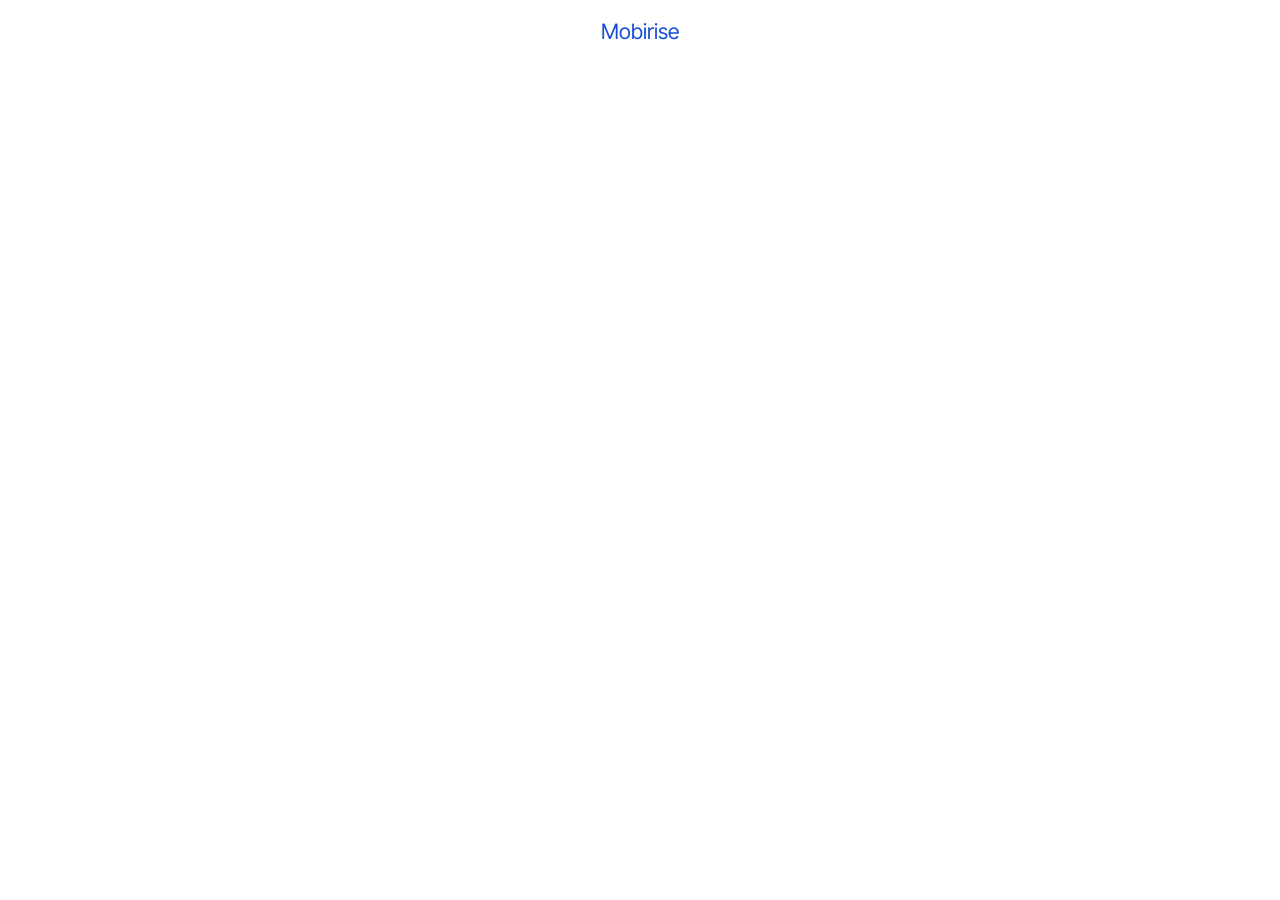
==== commit fb934739: "create github pages" ====
--- a/index.html
+++ b/index.html
@@ -11,16 +11,14 @@
   
   
   <title>Home</title>
-  <link rel="stylesheet" href="assets/web/assets/mobirise-icons2/mobirise2.css">
   <link rel="stylesheet" href="assets/bootstrap/css/bootstrap.min.css">
   <link rel="stylesheet" href="assets/bootstrap/css/bootstrap-grid.min.css">
   <link rel="stylesheet" href="assets/bootstrap/css/bootstrap-reboot.min.css">
   <link rel="stylesheet" href="assets/animatecss/animate.css">
-  <link rel="stylesheet" href="assets/dropdown/css/style.css">
   <link rel="stylesheet" href="assets/theme/css/style.css">
   <link rel="preload" href="https://fonts.googleapis.com/css?family=Inter+Tight:100,200,300,400,500,600,700,800,900,100i,200i,300i,400i,500i,600i,700i,800i,900i&display=swap" as="style" onload="this.onload=null;this.rel='stylesheet'">
   <noscript><link rel="stylesheet" href="https://fonts.googleapis.com/css?family=Inter+Tight:100,200,300,400,500,600,700,800,900,100i,200i,300i,400i,500i,600i,700i,800i,900i&display=swap"></noscript>
-  <link rel="preload" as="style" href="assets/mobirise/css/mbr-additional.css?v=gc40sJ"><link rel="stylesheet" href="assets/mobirise/css/mbr-additional.css?v=gc40sJ" type="text/css">
+  <link rel="preload" as="style" href="assets/mobirise/css/mbr-additional.css?v=RgiVZd"><link rel="stylesheet" href="assets/mobirise/css/mbr-additional.css?v=RgiVZd" type="text/css">
 
   
   
@@ -28,133 +26,7 @@
 </head>
 <body>
   
-  <section data-bs-version="5.1" class="menu menu1 cid-uE2SQs0uhf" once="menu" id="menu01-1j">
-	
-
-	<nav class="navbar navbar-dropdown navbar-fixed-top navbar-expand-lg">
-		<div class="container">
-			<div class="navbar-brand">
-				<span class="navbar-logo">
-					<a href="https://docs.google.com/uc?export=download&id=1ShwtpM1GPG65Qs0EQD3vAEAfLmweJR6x">
-						<img src="assets/images/mbr-137x69.png-96x48.png" alt="FOLLOWRC" style="height: 4rem;">
-					</a>
-				</span>
-				
-			</div>
-			<button class="navbar-toggler" type="button" data-toggle="collapse" data-bs-toggle="collapse" data-target="#navbarSupportedContent" data-bs-target="#navbarSupportedContent" aria-controls="navbarNavAltMarkup" aria-expanded="false" aria-label="Toggle navigation">
-				<div class="hamburger">
-					<span></span>
-					<span></span>
-					<span></span>
-					<span></span>
-				</div>
-			</button>
-			<div class="collapse navbar-collapse" id="navbarSupportedContent">
-				
-				
-				<div class="navbar-buttons mbr-section-btn"><a class="btn btn-primary display-4" href="https://docs.google.com/uc?export=download&id=1ShwtpM1GPG65Qs0EQD3vAEAfLmweJR6x">&nbsp; ENJOY!&nbsp;&nbsp;</a></div>
-			</div>
-		</div>
-	</nav>
-</section>
-
-<section data-bs-version="5.1" class="image03 cid-uE2TBOaMSY" id="image04-1k">
-    
-
-    <div class="image-block m-auto">
-        <img src="assets/images/p-1-1320x620.jpg-1320x620.jpg" alt="Mobirise">
-        
-    </div>
-</section>
-
-<section data-bs-version="5.1" class="tabs content18 cid-uE2WcvD2tR" id="tabs1-1p">
-
-    
-
-    
-    <div class="mbr-overlay" style="opacity: 0.5; background-color: rgb(0, 0, 0);">
-    </div>
-    <div class="container-fluid">
-        <div class="row justify-content-center mb-5">
-            <div class="col-12 content-head">
-                <h3 class="mbr-section-title mb-0 mbr-fonts-style display-2">
-                    <strong>RADIO CAR</strong></h3>
-                
-            </div>
-        </div>
-        <div class="row justify-content-center">
-            <div class="col-12 col-md-12">
-                <div class="item-wrapper">
-                    <ul class="nav nav-tabs mb-4" role="tablist">
-                        <li class="nav-item first mbr-fonts-style"><a class="nav-link mbr-fonts-style show active display-7" role="tab" data-toggle="tab" data-bs-toggle="tab" href="#tabs1-1p_tab0" aria-selected="true"><strong>DONATE</strong></a></li>
-                        
-                        
-                        
-                        
-                        
-                    </ul>
-                    <div class="tab-content">
-                        <div id="tab1" class="tab-pane in active" role="tabpanel">
-                            <div class="row">
-                                <div class="col-md-12">
-                                    <p class="mbr-text mbr-fonts-style display-7"></p>
-                                </div>
-                            </div>
-                        </div>
-                        
-                        
-                        
-                        
-                        
-                    </div>
-                </div>
-            </div>
-        </div>
-    </div>
-</section>
-
-<section data-bs-version="5.1" class="gallery10 cid-uE2TWx9pAy" id="gallery10-1l">
-  
-
-
-  <div class="container-fluid">
-
-      <div class="loop-container">
-        <div class="item display-1" data-linewords="☁️ Best offers ☁️ Free delivery ☁️ Perfect design ☁️ Comfort ☁️ Support 24/7 ☁️ Vibes" data-direction="-1" data-speed="0.05">☁️ Best offers ☁️ Free delivery ☁️ Perfect design ☁️ Comfort ☁️ Support 24/7 ☁️ Vibes</div>
-        <div class="item display-1" data-linewords="☁️ Best offers ☁️ Free delivery ☁️ Perfect design ☁️ Comfort ☁️ Support 24/7 ☁️ Vibes" data-direction="-1" data-speed="0.05">☁️ Best offers ☁️ Free delivery ☁️ Perfect design ☁️ Comfort ☁️ Support 24/7 ☁️ Vibes</div>
-      </div>
-    
-  </div>
-</section>
-
-<section data-bs-version="5.1" class="gallery08 cid-uE2TYgTQNw" id="gallery08-1m">
-  
-
-
-  <div class="container-fluid gallery-wrapper">
-
-    <div class="ticker-wrap">
-      <div class="ticker">
-        <div class="ticker__item display-1" data-word="Dream • Create • Inspire">Dream • Create • Inspire
-        </div>
-      </div>
-    </div>
-
-    <div class="ticker-wrap">
-      <div class="ticker ticker__center">
-        <div class="ticker__item display-1" data-word="From idea to reality • Start small">From idea to reality • Start small
-        </div>
-      </div>
-    </div>
-
-    <div class="ticker-wrap">
-      <div class="ticker ticker__end">
-        <div class="ticker__item display-1" data-word="Be fearless • Start now!">Be fearless • Start now!
-        </div>
-      </div>
-    </div>
-  </div>
-</section><section class="display-7" style="padding: 0;align-items: center;justify-content: center;flex-wrap: wrap;    align-content: center;display: flex;position: relative;height: 4rem;"><a href="https://mobiri.se/" style="flex: 1 1;height: 4rem;position: absolute;width: 100%;z-index: 1;"><img alt="" style="height: 4rem;" src="[data-uri]"></a><p style="margin: 0;text-align: center;" class="display-7">&#8204;</p><a style="z-index:1" href="https://mobirise.com/builder/no-code-website-builder.html">No Code Website Builder</a></section><script src="assets/bootstrap/js/bootstrap.bundle.min.js"></script>  <script src="assets/smoothscroll/smooth-scroll.js"></script>  <script src="assets/ytplayer/index.js"></script>  <script src="assets/dropdown/js/navbar-dropdown.js"></script>  <script src="assets/mbr-tabs/mbr-tabs.js"></script>  <script src="assets/theme/js/script.js"></script>  
+  <section class="display-7" style="padding: 0;align-items: center;justify-content: center;flex-wrap: wrap;    align-content: center;display: flex;position: relative;height: 4rem;"><a href="https://mobiri.se/" style="flex: 1 1;height: 4rem;position: absolute;width: 100%;z-index: 1;"><img alt="" style="height: 4rem;" src="[data-uri]"></a><p style="margin: 0;text-align: center;" class="display-7">&#8204;</p><a style="z-index:1" href="https://mobirise.com">Mobirise </a></section><script src="assets/bootstrap/js/bootstrap.bundle.min.js"></script>  <script src="assets/smoothscroll/smooth-scroll.js"></script>  <script src="assets/ytplayer/index.js"></script>  <script src="assets/theme/js/script.js"></script>  
   
   
   <input name="animation" type="hidden">
--- a/assets/mobirise/css/mbr-additional.css
+++ b/assets/mobirise/css/mbr-additional.css
@@ -755,1337 +755,6 @@
     padding-right: 16px;
   }
 }
-.cid-uE2SQs0uhf {
-  z-index: 1000;
-  width: 100%;
-  position: relative;
-}
-.cid-uE2SQs0uhf .dropdown-item:before {
-  font-family: Moririse2 !important;
-  content: "\e966";
-  display: inline-block;
-  width: 0;
-  position: absolute;
-  left: 1rem;
-  top: 0.5rem;
-  margin-right: 0.5rem;
-  line-height: 1;
-  font-size: inherit;
-  vertical-align: middle;
-  text-align: center;
-  overflow: hidden;
-  transform: scale(0, 1);
-  transition: all 0.25s ease-in-out;
-}
-@media (max-width: 767px) {
-  .cid-uE2SQs0uhf .navbar-toggler {
-    transform: scale(0.8);
-  }
-}
-.cid-uE2SQs0uhf .navbar-brand {
-  flex-shrink: 0;
-  align-items: center;
-  margin-right: 0;
-  padding: 10px 0;
-  transition: all 0.3s;
-  word-break: break-word;
-  z-index: 1;
-}
-.cid-uE2SQs0uhf .navbar-brand img {
-  max-width: 100%;
-  max-height: 100%;
-  border-radius: 0px !important;
-}
-.cid-uE2SQs0uhf .navbar-brand .navbar-caption {
-  line-height: inherit !important;
-}
-.cid-uE2SQs0uhf .navbar-brand .navbar-logo a {
-  outline: none;
-}
-.cid-uE2SQs0uhf .navbar-nav {
-  margin: auto;
-  margin-left: 0;
-}
-.cid-uE2SQs0uhf .navbar-nav .nav-item {
-  padding: 0 !important;
-  transition: .3s all !important;
-}
-.cid-uE2SQs0uhf .navbar-nav .nav-item .nav-link {
-  padding: 16px !important;
-  margin: 0 !important;
-  border-radius: 1rem !important;
-  transition: .3s all !important;
-  border-radius: 4px !important;
-}
-.cid-uE2SQs0uhf .navbar-nav .nav-item .nav-link:hover {
-  background-color: rgba(27, 31, 10, 0.06);
-}
-.cid-uE2SQs0uhf .navbar-nav .open .nav-link::after {
-  transform: rotate(180deg);
-}
-@media (min-width: 992px) {
-  .cid-uE2SQs0uhf .navbar-nav .open .nav-link::before {
-    content: "";
-    width: 100%;
-    height: 20px;
-    top: 100%;
-    background: transparent;
-    position: absolute;
-  }
-}
-.cid-uE2SQs0uhf .navbar-nav .dropdown-item {
-  padding: 12px !important;
-  border-radius: 0.5rem !important;
-  margin: 0 8px !important;
-  transition: .3s all !important;
-  border-radius: 4px !important;
-}
-.cid-uE2SQs0uhf .navbar-nav .dropdown-item:hover {
-  background-color: rgba(27, 31, 10, 0.06);
-}
-@media (min-width: 992px) {
-  .cid-uE2SQs0uhf .navbar-nav {
-    padding-left: 1.5rem;
-  }
-}
-.cid-uE2SQs0uhf .nav-link {
-  width: fit-content;
-  position: relative;
-}
-.cid-uE2SQs0uhf .navbar-logo {
-  padding-left: 2rem;
-  margin: 0 !important;
-}
-@media (max-width: 767px) {
-  .cid-uE2SQs0uhf .navbar-logo {
-    padding-left: 1rem;
-  }
-}
-.cid-uE2SQs0uhf .navbar-caption {
-  padding-left: 1rem;
-  padding-right: .5rem;
-}
-@media (max-width: 767px) {
-  .cid-uE2SQs0uhf .nav-dropdown {
-    padding-bottom: 0.5rem;
-  }
-}
-.cid-uE2SQs0uhf .nav-dropdown .link.dropdown-toggle::after {
-  margin-left: 0.5rem;
-  margin-top: 0.2rem;
-  transition: .3s all;
-}
-.cid-uE2SQs0uhf .container {
-  display: flex;
-  height: 90px;
-  padding: 0.5rem 0.6rem;
-  flex-wrap: nowrap;
-  background: rgba(255, 125, 25, 0.7) !important;
-  left: 0;
-  right: 0;
-  -webkit-box-pack: justify;
-  -ms-flex-pack: justify;
-  justify-content: flex-end;
-  -webkit-box-align: center;
-  -webkit-align-items: center;
-  -ms-flex-align: center;
-  align-items: center;
-  border-radius: 100vw;
-  margin-top: 1rem;
-  background-color: #ff7d19;
-  box-shadow: 0 30px 60px 0 rgba(27, 31, 10, 0.08);
-  border-radius: 4px !important;
-}
-@media (max-width: 992px) {
-  .cid-uE2SQs0uhf .container {
-    padding-right: 2rem;
-  }
-}
-@media (max-width: 767px) {
-  .cid-uE2SQs0uhf .container {
-    width: 95%;
-    height: 56px !important;
-    padding-right: 1rem;
-    margin-top: 0rem;
-  }
-}
-.cid-uE2SQs0uhf .iconfont-wrapper {
-  color: #000000 !important;
-  font-size: 1.5rem;
-  padding-right: 0.5rem;
-}
-.cid-uE2SQs0uhf .dropdown-menu {
-  flex-wrap: wrap;
-  flex-direction: column;
-  max-width: 100%;
-  padding: 12px 4px !important;
-  border-radius: 1.5rem;
-  transition: .3s all !important;
-  min-width: auto;
-  background: #ff7d19;
-  background: rgba(255, 125, 25, 0.7) !important;
-  border-radius: 4px !important;
-}
-.cid-uE2SQs0uhf .nav-item:focus,
-.cid-uE2SQs0uhf .nav-link:focus {
-  outline: none;
-}
-.cid-uE2SQs0uhf .dropdown .dropdown-menu .dropdown-item {
-  width: auto;
-  transition: all 0.25s ease-in-out;
-}
-.cid-uE2SQs0uhf .dropdown .dropdown-menu .dropdown-item::after {
-  right: 0.5rem;
-}
-.cid-uE2SQs0uhf .dropdown .dropdown-menu .dropdown-item .mbr-iconfont {
-  margin-right: 0.5rem;
-  vertical-align: sub;
-}
-.cid-uE2SQs0uhf .dropdown .dropdown-menu .dropdown-item .mbr-iconfont:before {
-  display: inline-block;
-  transform: scale(1, 1);
-  transition: all 0.25s ease-in-out;
-}
-.cid-uE2SQs0uhf .collapsed .dropdown-menu .dropdown-item:before {
-  display: none;
-}
-.cid-uE2SQs0uhf .collapsed .dropdown .dropdown-menu .dropdown-item {
-  padding: 0.235em 1.5em 0.235em 1.5em !important;
-  transition: none;
-  margin: 0 !important;
-}
-.cid-uE2SQs0uhf .navbar {
-  min-height: 90px;
-  transition: all 0.3s;
-  border-bottom: 1px solid transparent;
-  background: transparent !important;
-  padding: 0 !important;
-  border: none !important;
-  box-shadow: none !important;
-  border-radius: 0 !important;
-}
-.cid-uE2SQs0uhf .navbar.opened {
-  transition: all 0.3s;
-}
-.cid-uE2SQs0uhf .navbar .dropdown-item {
-  padding: 0.5rem 1.8rem;
-}
-.cid-uE2SQs0uhf .navbar .navbar-logo img {
-  width: auto;
-}
-.cid-uE2SQs0uhf .navbar .navbar-collapse {
-  z-index: 1;
-  justify-content: flex-end;
-}
-.cid-uE2SQs0uhf .navbar.collapsed {
-  justify-content: center;
-}
-.cid-uE2SQs0uhf .navbar.collapsed .nav-item .nav-link::before {
-  display: none;
-}
-.cid-uE2SQs0uhf .navbar.collapsed.opened .dropdown-menu {
-  top: 0;
-}
-@media (min-width: 992px) {
-  .cid-uE2SQs0uhf .navbar.collapsed.opened:not(.navbar-short) .navbar-collapse {
-    max-height: calc(98.5vh - 4rem);
-  }
-}
-.cid-uE2SQs0uhf .navbar.collapsed .dropdown-menu .dropdown-submenu {
-  left: 0 !important;
-}
-.cid-uE2SQs0uhf .navbar.collapsed .dropdown-menu .dropdown-item:after {
-  right: auto;
-}
-.cid-uE2SQs0uhf .navbar.collapsed .dropdown-menu .dropdown-toggle[data-toggle="dropdown-submenu"]:after {
-  margin-left: 0.5rem;
-  margin-top: 0.2rem;
-  border-top: 0.35em solid;
-  border-right: 0.35em solid transparent;
-  border-left: 0.35em solid transparent;
-  border-bottom: 0;
-  top: 41%;
-}
-.cid-uE2SQs0uhf .navbar.collapsed ul.navbar-nav li {
-  margin: auto;
-}
-.cid-uE2SQs0uhf .navbar.collapsed .dropdown-menu .dropdown-item {
-  padding: 0.25rem 1.5rem;
-  text-align: center;
-}
-.cid-uE2SQs0uhf .navbar.collapsed .icons-menu {
-  padding-left: 0;
-  padding-right: 0;
-  padding-top: 0.5rem;
-  padding-bottom: 0.5rem;
-}
-@media (max-width: 767px) {
-  .cid-uE2SQs0uhf .navbar {
-    min-height: 72px;
-  }
-  .cid-uE2SQs0uhf .navbar .navbar-logo img {
-    height: 2rem !important;
-  }
-}
-@media (max-width: 991px) {
-  .cid-uE2SQs0uhf .navbar .nav-item .nav-link::before {
-    display: none;
-  }
-  .cid-uE2SQs0uhf .navbar.opened .dropdown-menu {
-    top: 0;
-  }
-  .cid-uE2SQs0uhf .navbar .dropdown-menu .dropdown-submenu {
-    left: 0 !important;
-  }
-  .cid-uE2SQs0uhf .navbar .dropdown-menu .dropdown-item:after {
-    right: auto;
-  }
-  .cid-uE2SQs0uhf .navbar .dropdown-menu .dropdown-toggle[data-toggle="dropdown-submenu"]:after {
-    margin-left: 0.5rem;
-    margin-top: 0.2rem;
-    border-top: 0.35em solid;
-    border-right: 0.35em solid transparent;
-    border-left: 0.35em solid transparent;
-    border-bottom: 0;
-    top: 40%;
-  }
-  .cid-uE2SQs0uhf .navbar .dropdown-menu .dropdown-item {
-    padding: 0.25rem 1.5rem !important;
-    text-align: center;
-  }
-  .cid-uE2SQs0uhf .navbar .navbar-brand {
-    flex-shrink: initial;
-    flex-basis: auto;
-    word-break: break-word;
-    padding-right: 10px;
-  }
-  .cid-uE2SQs0uhf .navbar .navbar-toggler {
-    flex-basis: auto;
-  }
-  .cid-uE2SQs0uhf .navbar .icons-menu {
-    padding-left: 0;
-    padding-top: 0.5rem;
-    padding-bottom: 0.5rem;
-  }
-}
-.cid-uE2SQs0uhf .navbar.navbar-short .navbar-logo img {
-  height: 2rem;
-}
-.cid-uE2SQs0uhf .dropdown-item.active,
-.cid-uE2SQs0uhf .dropdown-item:active {
-  background-color: transparent;
-}
-.cid-uE2SQs0uhf .navbar-expand-lg .navbar-nav .nav-link {
-  padding: 0;
-}
-.cid-uE2SQs0uhf .nav-dropdown .link.dropdown-toggle {
-  margin-right: 1.667em;
-}
-.cid-uE2SQs0uhf .nav-dropdown .link.dropdown-toggle[aria-expanded="true"] {
-  margin-right: 0;
-  padding: 0.667em 1.667em;
-}
-.cid-uE2SQs0uhf .navbar.navbar-expand-lg .dropdown .dropdown-menu {
-  background: #ff7d19;
-}
-.cid-uE2SQs0uhf .navbar.navbar-expand-lg .dropdown .dropdown-menu .dropdown-submenu {
-  margin: 0;
-  left: 105%;
-  transform: none;
-  top: -12px;
-}
-.cid-uE2SQs0uhf .navbar .dropdown.open > .dropdown-menu {
-  display: flex;
-}
-.cid-uE2SQs0uhf ul.navbar-nav {
-  flex-wrap: wrap;
-}
-.cid-uE2SQs0uhf .navbar-buttons {
-  text-align: center;
-  min-width: 140px;
-}
-@media (max-width: 992px) {
-  .cid-uE2SQs0uhf .navbar-buttons {
-    text-align: left;
-  }
-}
-.cid-uE2SQs0uhf button.navbar-toggler {
-  outline: none;
-  width: 31px;
-  height: 20px;
-  cursor: pointer;
-  transition: all 0.2s;
-  position: relative;
-  align-self: center;
-}
-.cid-uE2SQs0uhf button.navbar-toggler .hamburger span {
-  position: absolute;
-  right: 0;
-  width: 30px;
-  height: 2px;
-  border-right: 5px;
-  background-color: #000000;
-}
-.cid-uE2SQs0uhf button.navbar-toggler .hamburger span:nth-child(1) {
-  top: 0;
-  transition: all 0.2s;
-}
-.cid-uE2SQs0uhf button.navbar-toggler .hamburger span:nth-child(2) {
-  top: 8px;
-  transition: all 0.15s;
-}
-.cid-uE2SQs0uhf button.navbar-toggler .hamburger span:nth-child(3) {
-  top: 8px;
-  transition: all 0.15s;
-}
-.cid-uE2SQs0uhf button.navbar-toggler .hamburger span:nth-child(4) {
-  top: 16px;
-  transition: all 0.2s;
-}
-.cid-uE2SQs0uhf nav.opened .hamburger span:nth-child(1) {
-  top: 8px;
-  width: 0;
-  opacity: 0;
-  right: 50%;
-  transition: all 0.2s;
-}
-.cid-uE2SQs0uhf nav.opened .hamburger span:nth-child(2) {
-  transform: rotate(45deg);
-  transition: all 0.25s;
-}
-.cid-uE2SQs0uhf nav.opened .hamburger span:nth-child(3) {
-  transform: rotate(-45deg);
-  transition: all 0.25s;
-}
-.cid-uE2SQs0uhf nav.opened .hamburger span:nth-child(4) {
-  top: 8px;
-  width: 0;
-  opacity: 0;
-  right: 50%;
-  transition: all 0.2s;
-}
-.cid-uE2SQs0uhf .navbar-dropdown {
-  padding: 0 1rem;
-}
-.cid-uE2SQs0uhf a.nav-link {
-  display: flex;
-  align-items: center;
-  justify-content: center;
-}
-.cid-uE2SQs0uhf .icons-menu {
-  flex-wrap: nowrap;
-  display: flex;
-  justify-content: center;
-  padding-left: 1rem;
-  padding-right: 1rem;
-  padding-top: 0.3rem;
-  text-align: center;
-}
-@media (max-width: 992px) {
-  .cid-uE2SQs0uhf .icons-menu {
-    justify-content: flex-start;
-    margin-bottom: .5rem;
-  }
-}
-@media screen and (-ms-high-contrast: active), (-ms-high-contrast: none) {
-  .cid-uE2SQs0uhf .navbar {
-    height: 70px;
-  }
-  .cid-uE2SQs0uhf .navbar.opened {
-    height: auto;
-  }
-  .cid-uE2SQs0uhf .nav-item .nav-link:hover::before {
-    width: 175%;
-    max-width: calc(100% + 2rem);
-    left: -1rem;
-  }
-}
-.cid-uE2SQs0uhf .navbar .dropdown > .dropdown-menu {
-  display: none;
-  width: max-content;
-  max-width: 500px !important;
-  transform: translateX(-50%);
-  top: calc(100% + 20px);
-  left: 50%;
-}
-.cid-uE2SQs0uhf .navbar .dropdown > .dropdown-menu .dropdown-item {
-  line-height: 1 !important;
-}
-.cid-uE2SQs0uhf .navbar .dropdown > .dropdown-menu .dropdown .dropdown-item {
-  align-items: center;
-  display: flex;
-  height: max-content !important;
-  min-height: max-content !important;
-}
-.cid-uE2SQs0uhf .navbar .dropdown > .dropdown-menu .dropdown .dropdown-item::after {
-  display: inline-block;
-  position: static;
-  margin-left: 0.5rem;
-  margin-top: 0;
-  margin-right: 0;
-  margin-bottom: 0;
-  transition: .3s all;
-  transform: rotate(-90deg);
-}
-.cid-uE2SQs0uhf .navbar .dropdown > .dropdown-menu .dropdown.open .dropdown-item::after {
-  transform: rotate(0deg);
-}
-.cid-uE2SQs0uhf .mbr-section-btn {
-  margin: -0.6rem -0.6rem;
-}
-.cid-uE2SQs0uhf .navbar-toggler {
-  margin-left: 12px;
-  margin-right: 8px;
-  order: 1000;
-}
-@media (max-width: 991px) {
-  .cid-uE2SQs0uhf .navbar-brand {
-    margin-right: auto;
-  }
-  .cid-uE2SQs0uhf .navbar-collapse {
-    z-index: -1 !important;
-    position: absolute;
-    top: 110%;
-    left: 0;
-    width: 100%;
-    padding: 1rem;
-    border-radius: 1.5rem;
-    background: #ff7d19;
-    opacity: 1;
-    border-color: rgba(255, 125, 25, 0.7) !important;
-    background: rgba(255, 125, 25, 0.7) !important;
-    backdrop-filter: blur(8px);
-    border-radius: 4px !important;
-  }
-  .cid-uE2SQs0uhf .navbar-nav .nav-item .nav-link::after {
-    margin-left: 10px;
-  }
-  .cid-uE2SQs0uhf .navbar-nav .dropdown-item:hover {
-    background-color: rgba(27, 31, 10, 0.06);
-  }
-  .cid-uE2SQs0uhf .navbar .dropdown > .dropdown-menu {
-    max-width: 100% !important;
-    transform: translateX(0);
-    top: 10px;
-    left: 0;
-    padding: 8px !important;
-    border-radius: 1rem;
-    background-color: rgba(27, 31, 10, 0.04) !important;
-  }
-  .cid-uE2SQs0uhf .navbar .dropdown > .dropdown-menu .dropdown-item {
-    padding: 8px !important;
-    line-height: 1 !important;
-    margin-bottom: 4px !important;
-  }
-  .cid-uE2SQs0uhf .navbar .dropdown > .dropdown-menu .dropdown .dropdown-item {
-    align-items: center;
-    display: flex;
-    height: max-content !important;
-    min-height: max-content !important;
-  }
-  .cid-uE2SQs0uhf .navbar .dropdown > .dropdown-menu .dropdown .dropdown-item::after {
-    display: inline-block;
-    position: static;
-    margin-left: 0.5rem;
-    margin-top: 0;
-    margin-right: 0;
-    margin-bottom: 0;
-    transition: .3s all;
-    transform: rotate(0deg);
-  }
-  .cid-uE2SQs0uhf .navbar .dropdown > .dropdown-menu .dropdown.open .dropdown-item::after {
-    transform: rotate(180deg);
-  }
-  .cid-uE2SQs0uhf .navbar .dropdown > .dropdown-menu .dropdown-submenu {
-    position: static;
-    width: 100%;
-    max-width: 100% !important;
-    transform: translateX(0) !important;
-    top: 0;
-    left: 0;
-    padding: 8px !important;
-    border-radius: 1rem;
-    background-color: rgba(27, 31, 10, 0.04) !important;
-  }
-  .cid-uE2SQs0uhf .navbar .dropdown.open > .dropdown-menu {
-    display: flex !important;
-    flex-direction: column;
-    align-items: flex-start;
-  }
-}
-@media (max-width: 575px) {
-  .cid-uE2SQs0uhf .navbar-collapse {
-    padding: 1rem;
-  }
-}
-.cid-uE2TBOaMSY {
-  background-color: #ffffff;
-  padding-top: 0px;
-  padding-bottom: 0px;
-}
-.cid-uE2TBOaMSY img {
-  object-fit: contain;
-  border-radius: 0 !important;
-}
-.cid-uE2WcvD2tR {
-  padding-top: 1rem;
-  padding-bottom: 0rem;
-  background-image: url("../../../assets/images/racing-flag-1981x424.png-1-1981x424.png");
-}
-.cid-uE2WcvD2tR .mbr-fallback-image.disabled {
-  display: none;
-}
-.cid-uE2WcvD2tR .mbr-fallback-image {
-  display: block;
-  background-size: cover;
-  background-position: center center;
-  width: 100%;
-  height: 100%;
-  position: absolute;
-  top: 0;
-}
-.cid-uE2WcvD2tR .nav-tabs .nav-item.open .nav-link:focus,
-.cid-uE2WcvD2tR .nav-tabs .nav-link.active:focus {
-  outline: none;
-}
-.cid-uE2WcvD2tR .nav-tabs {
-  flex-wrap: wrap;
-  border-bottom: none;
-}
-@media (max-width: 767px) {
-  .cid-uE2WcvD2tR .nav-item {
-    width: 100%;
-    margin-right: 0 !important;
-    text-align: center;
-  }
-}
-.cid-uE2WcvD2tR .nav-tabs .nav-item {
-  margin-right: 1.5rem;
-}
-.cid-uE2WcvD2tR .nav-tabs .nav-link {
-  transition: padding 0.3s ease, background-color 0.3s ease;
-  border: none;
-  border-radius: 2rem !important;
-  padding: 1.25rem 0!important;
-  background-color: transparent!important;
-  overflow: hidden!important;
-}
-.cid-uE2WcvD2tR .nav-tabs .nav-link:not(.active) {
-  color: #9fe870;
-}
-.cid-uE2WcvD2tR .nav-tabs .nav-link.active {
-  color: #2e481a !important;
-  background-color: #9fe870 !important;
-  padding: 1.25rem 2rem!important;
-}
-.cid-uE2WcvD2tR .mbr-section-title {
-  text-align: center;
-  color: #0040b7;
-}
-.cid-uE2WcvD2tR .mbr-section-subtitle {
-  text-align: center;
-  color: #ffffff;
-}
-.cid-uE2WcvD2tR .mbr-text {
-  color: #fff;
-  margin: 0;
-}
-.cid-uE2WcvD2tR .content-head {
-  max-width: 800px;
-}
-.cid-uE2WcvD2tR .item-wrapper {
-  background-color: #8fa0ff;
-  padding: 2.25rem;
-}
-@media (max-width: 767px) {
-  .cid-uE2WcvD2tR .item-wrapper {
-    padding: 2rem 1.5rem;
-  }
-}
-.cid-uE2TWx9pAy {
-  padding-top: 6rem;
-  padding-bottom: 6rem;
-  background-color: #ffa25b;
-}
-.cid-uE2TWx9pAy .item:focus,
-.cid-uE2TWx9pAy span:focus {
-  outline: none;
-}
-.cid-uE2TWx9pAy .container-fluid {
-  padding-left: 0;
-  padding-right: 0;
-  overflow: hidden;
-}
-.cid-uE2TWx9pAy .content-head {
-  max-width: 800px;
-}
-.cid-uE2TWx9pAy .item {
-  color: #232323;
-  min-height: 90px;
-}
-@media (max-width: 768px) {
-  .cid-uE2TWx9pAy .item {
-    min-height: 45px;
-  }
-}
-.cid-uE2TYgTQNw {
-  padding-top: 6rem;
-  padding-bottom: 6rem;
-  background-color: #4f66e6;
-}
-.cid-uE2TYgTQNw .item:focus,
-.cid-uE2TYgTQNw span:focus {
-  outline: none;
-}
-.cid-uE2TYgTQNw .item {
-  cursor: pointer;
-}
-.cid-uE2TYgTQNw .container-fluid {
-  padding-left: 0;
-  padding-right: 0;
-  overflow: hidden;
-}
-.cid-uE2TYgTQNw .content-head {
-  max-width: 800px;
-}
-@keyframes ticker {
-  0% {
-    transform: translate3d(0, 0, 0);
-    visibility: visible;
-  }
-  100% {
-    transform: translate3d(-100%, 0, 0);
-  }
-}
-.cid-uE2TYgTQNw .ticker-wrap {
-  width: 100%;
-  overflow: hidden;
-  padding-left: 100%;
-  box-sizing: content-box;
-}
-.cid-uE2TYgTQNw .ticker-wrap .ticker {
-  display: inline-block;
-  line-height: 4rem;
-  white-space: nowrap;
-  padding-right: 100%;
-  box-sizing: content-box;
-  animation-iteration-count: infinite;
-  animation-timing-function: linear;
-  animation-name: ticker;
-  animation-duration: 20s;
-}
-.cid-uE2TYgTQNw .ticker-wrap .ticker__item {
-  display: inline-block;
-  padding: 0 2rem;
-  color: #232323;
-}
-@keyframes ticker__center {
-  0% {
-    transform: translate3d(0, 0, 0);
-    visibility: visible;
-  }
-  100% {
-    transform: translate3d(-100%, 0, 0);
-  }
-}
-.cid-uE2TYgTQNw .ticker-wrap .ticker__center {
-  display: inline-block;
-  line-height: 4rem;
-  white-space: nowrap;
-  padding-right: 100%;
-  box-sizing: content-box;
-  animation-iteration-count: infinite;
-  animation-timing-function: linear;
-  animation-name: ticker__center;
-  animation-duration: 25s;
-}
-@keyframes ticker__end {
-  0% {
-    transform: translate3d(0, 0, 0);
-    visibility: visible;
-  }
-  100% {
-    transform: translate3d(-100%, 0, 0);
-  }
-}
-.cid-uE2TYgTQNw .ticker-wrap .ticker__end {
-  display: inline-block;
-  line-height: 4rem;
-  white-space: nowrap;
-  padding-right: 100%;
-  box-sizing: content-box;
-  animation-iteration-count: infinite;
-  animation-timing-function: linear;
-  animation-name: ticker__end;
-  animation-duration: 18s;
-}
-.cid-uE2TYgTQNw .mbr-section-title,
-.cid-uE2TYgTQNw .mbr-section-subtitle {
-  color: #000000;
-}
-.cid-uE2ZFfYfp0 {
-  z-index: 1000;
-  width: 100%;
-  position: relative;
-}
-.cid-uE2ZFfYfp0 .dropdown-item:before {
-  font-family: Moririse2 !important;
-  content: "\e966";
-  display: inline-block;
-  width: 0;
-  position: absolute;
-  left: 1rem;
-  top: 0.5rem;
-  margin-right: 0.5rem;
-  line-height: 1;
-  font-size: inherit;
-  vertical-align: middle;
-  text-align: center;
-  overflow: hidden;
-  transform: scale(0, 1);
-  transition: all 0.25s ease-in-out;
-}
-@media (max-width: 767px) {
-  .cid-uE2ZFfYfp0 .navbar-toggler {
-    transform: scale(0.8);
-  }
-}
-.cid-uE2ZFfYfp0 .navbar-brand {
-  flex-shrink: 0;
-  align-items: center;
-  margin-right: 0;
-  padding: 10px 0;
-  transition: all 0.3s;
-  word-break: break-word;
-  z-index: 1;
-}
-.cid-uE2ZFfYfp0 .navbar-brand img {
-  max-width: 100%;
-  max-height: 100%;
-  border-radius: 0px !important;
-}
-.cid-uE2ZFfYfp0 .navbar-brand .navbar-caption {
-  line-height: inherit !important;
-}
-.cid-uE2ZFfYfp0 .navbar-brand .navbar-logo a {
-  outline: none;
-}
-.cid-uE2ZFfYfp0 .navbar-nav {
-  margin: auto;
-  margin-left: 0;
-}
-.cid-uE2ZFfYfp0 .navbar-nav .nav-item {
-  padding: 0 !important;
-  transition: .3s all !important;
-}
-.cid-uE2ZFfYfp0 .navbar-nav .nav-item .nav-link {
-  padding: 16px !important;
-  margin: 0 !important;
-  border-radius: 1rem !important;
-  transition: .3s all !important;
-  border-radius: 4px !important;
-}
-.cid-uE2ZFfYfp0 .navbar-nav .nav-item .nav-link:hover {
-  background-color: rgba(27, 31, 10, 0.06);
-}
-.cid-uE2ZFfYfp0 .navbar-nav .open .nav-link::after {
-  transform: rotate(180deg);
-}
-@media (min-width: 992px) {
-  .cid-uE2ZFfYfp0 .navbar-nav .open .nav-link::before {
-    content: "";
-    width: 100%;
-    height: 20px;
-    top: 100%;
-    background: transparent;
-    position: absolute;
-  }
-}
-.cid-uE2ZFfYfp0 .navbar-nav .dropdown-item {
-  padding: 12px !important;
-  border-radius: 0.5rem !important;
-  margin: 0 8px !important;
-  transition: .3s all !important;
-  border-radius: 4px !important;
-}
-.cid-uE2ZFfYfp0 .navbar-nav .dropdown-item:hover {
-  background-color: rgba(27, 31, 10, 0.06);
-}
-@media (min-width: 992px) {
-  .cid-uE2ZFfYfp0 .navbar-nav {
-    padding-left: 1.5rem;
-  }
-}
-.cid-uE2ZFfYfp0 .nav-link {
-  width: fit-content;
-  position: relative;
-}
-.cid-uE2ZFfYfp0 .navbar-logo {
-  padding-left: 2rem;
-  margin: 0 !important;
-}
-@media (max-width: 767px) {
-  .cid-uE2ZFfYfp0 .navbar-logo {
-    padding-left: 1rem;
-  }
-}
-.cid-uE2ZFfYfp0 .navbar-caption {
-  padding-left: 1rem;
-  padding-right: .5rem;
-}
-@media (max-width: 767px) {
-  .cid-uE2ZFfYfp0 .nav-dropdown {
-    padding-bottom: 0.5rem;
-  }
-}
-.cid-uE2ZFfYfp0 .nav-dropdown .link.dropdown-toggle::after {
-  margin-left: 0.5rem;
-  margin-top: 0.2rem;
-  transition: .3s all;
-}
-.cid-uE2ZFfYfp0 .container {
-  display: flex;
-  height: 90px;
-  padding: 0.5rem 0.6rem;
-  flex-wrap: nowrap;
-  background: rgba(255, 125, 25, 0.7) !important;
-  left: 0;
-  right: 0;
-  -webkit-box-pack: justify;
-  -ms-flex-pack: justify;
-  justify-content: flex-end;
-  -webkit-box-align: center;
-  -webkit-align-items: center;
-  -ms-flex-align: center;
-  align-items: center;
-  border-radius: 100vw;
-  margin-top: 1rem;
-  background-color: #ff7d19;
-  box-shadow: 0 30px 60px 0 rgba(27, 31, 10, 0.08);
-  border-radius: 4px !important;
-}
-@media (max-width: 992px) {
-  .cid-uE2ZFfYfp0 .container {
-    padding-right: 2rem;
-  }
-}
-@media (max-width: 767px) {
-  .cid-uE2ZFfYfp0 .container {
-    width: 95%;
-    height: 56px !important;
-    padding-right: 1rem;
-    margin-top: 0rem;
-  }
-}
-.cid-uE2ZFfYfp0 .iconfont-wrapper {
-  color: #000000 !important;
-  font-size: 1.5rem;
-  padding-right: 0.5rem;
-}
-.cid-uE2ZFfYfp0 .dropdown-menu {
-  flex-wrap: wrap;
-  flex-direction: column;
-  max-width: 100%;
-  padding: 12px 4px !important;
-  border-radius: 1.5rem;
-  transition: .3s all !important;
-  min-width: auto;
-  background: #ff7d19;
-  background: rgba(255, 125, 25, 0.7) !important;
-  border-radius: 4px !important;
-}
-.cid-uE2ZFfYfp0 .nav-item:focus,
-.cid-uE2ZFfYfp0 .nav-link:focus {
-  outline: none;
-}
-.cid-uE2ZFfYfp0 .dropdown .dropdown-menu .dropdown-item {
-  width: auto;
-  transition: all 0.25s ease-in-out;
-}
-.cid-uE2ZFfYfp0 .dropdown .dropdown-menu .dropdown-item::after {
-  right: 0.5rem;
-}
-.cid-uE2ZFfYfp0 .dropdown .dropdown-menu .dropdown-item .mbr-iconfont {
-  margin-right: 0.5rem;
-  vertical-align: sub;
-}
-.cid-uE2ZFfYfp0 .dropdown .dropdown-menu .dropdown-item .mbr-iconfont:before {
-  display: inline-block;
-  transform: scale(1, 1);
-  transition: all 0.25s ease-in-out;
-}
-.cid-uE2ZFfYfp0 .collapsed .dropdown-menu .dropdown-item:before {
-  display: none;
-}
-.cid-uE2ZFfYfp0 .collapsed .dropdown .dropdown-menu .dropdown-item {
-  padding: 0.235em 1.5em 0.235em 1.5em !important;
-  transition: none;
-  margin: 0 !important;
-}
-.cid-uE2ZFfYfp0 .navbar {
-  min-height: 90px;
-  transition: all 0.3s;
-  border-bottom: 1px solid transparent;
-  background: transparent !important;
-  padding: 0 !important;
-  border: none !important;
-  box-shadow: none !important;
-  border-radius: 0 !important;
-}
-.cid-uE2ZFfYfp0 .navbar.opened {
-  transition: all 0.3s;
-}
-.cid-uE2ZFfYfp0 .navbar .dropdown-item {
-  padding: 0.5rem 1.8rem;
-}
-.cid-uE2ZFfYfp0 .navbar .navbar-logo img {
-  width: auto;
-}
-.cid-uE2ZFfYfp0 .navbar .navbar-collapse {
-  z-index: 1;
-  justify-content: flex-end;
-}
-.cid-uE2ZFfYfp0 .navbar.collapsed {
-  justify-content: center;
-}
-.cid-uE2ZFfYfp0 .navbar.collapsed .nav-item .nav-link::before {
-  display: none;
-}
-.cid-uE2ZFfYfp0 .navbar.collapsed.opened .dropdown-menu {
-  top: 0;
-}
-@media (min-width: 992px) {
-  .cid-uE2ZFfYfp0 .navbar.collapsed.opened:not(.navbar-short) .navbar-collapse {
-    max-height: calc(98.5vh - 4rem);
-  }
-}
-.cid-uE2ZFfYfp0 .navbar.collapsed .dropdown-menu .dropdown-submenu {
-  left: 0 !important;
-}
-.cid-uE2ZFfYfp0 .navbar.collapsed .dropdown-menu .dropdown-item:after {
-  right: auto;
-}
-.cid-uE2ZFfYfp0 .navbar.collapsed .dropdown-menu .dropdown-toggle[data-toggle="dropdown-submenu"]:after {
-  margin-left: 0.5rem;
-  margin-top: 0.2rem;
-  border-top: 0.35em solid;
-  border-right: 0.35em solid transparent;
-  border-left: 0.35em solid transparent;
-  border-bottom: 0;
-  top: 41%;
-}
-.cid-uE2ZFfYfp0 .navbar.collapsed ul.navbar-nav li {
-  margin: auto;
-}
-.cid-uE2ZFfYfp0 .navbar.collapsed .dropdown-menu .dropdown-item {
-  padding: 0.25rem 1.5rem;
-  text-align: center;
-}
-.cid-uE2ZFfYfp0 .navbar.collapsed .icons-menu {
-  padding-left: 0;
-  padding-right: 0;
-  padding-top: 0.5rem;
-  padding-bottom: 0.5rem;
-}
-@media (max-width: 767px) {
-  .cid-uE2ZFfYfp0 .navbar {
-    min-height: 72px;
-  }
-  .cid-uE2ZFfYfp0 .navbar .navbar-logo img {
-    height: 2rem !important;
-  }
-}
-@media (max-width: 991px) {
-  .cid-uE2ZFfYfp0 .navbar .nav-item .nav-link::before {
-    display: none;
-  }
-  .cid-uE2ZFfYfp0 .navbar.opened .dropdown-menu {
-    top: 0;
-  }
-  .cid-uE2ZFfYfp0 .navbar .dropdown-menu .dropdown-submenu {
-    left: 0 !important;
-  }
-  .cid-uE2ZFfYfp0 .navbar .dropdown-menu .dropdown-item:after {
-    right: auto;
-  }
-  .cid-uE2ZFfYfp0 .navbar .dropdown-menu .dropdown-toggle[data-toggle="dropdown-submenu"]:after {
-    margin-left: 0.5rem;
-    margin-top: 0.2rem;
-    border-top: 0.35em solid;
-    border-right: 0.35em solid transparent;
-    border-left: 0.35em solid transparent;
-    border-bottom: 0;
-    top: 40%;
-  }
-  .cid-uE2ZFfYfp0 .navbar .dropdown-menu .dropdown-item {
-    padding: 0.25rem 1.5rem !important;
-    text-align: center;
-  }
-  .cid-uE2ZFfYfp0 .navbar .navbar-brand {
-    flex-shrink: initial;
-    flex-basis: auto;
-    word-break: break-word;
-    padding-right: 10px;
-  }
-  .cid-uE2ZFfYfp0 .navbar .navbar-toggler {
-    flex-basis: auto;
-  }
-  .cid-uE2ZFfYfp0 .navbar .icons-menu {
-    padding-left: 0;
-    padding-top: 0.5rem;
-    padding-bottom: 0.5rem;
-  }
-}
-.cid-uE2ZFfYfp0 .navbar.navbar-short .navbar-logo img {
-  height: 2rem;
-}
-.cid-uE2ZFfYfp0 .dropdown-item.active,
-.cid-uE2ZFfYfp0 .dropdown-item:active {
-  background-color: transparent;
-}
-.cid-uE2ZFfYfp0 .navbar-expand-lg .navbar-nav .nav-link {
-  padding: 0;
-}
-.cid-uE2ZFfYfp0 .nav-dropdown .link.dropdown-toggle {
-  margin-right: 1.667em;
-}
-.cid-uE2ZFfYfp0 .nav-dropdown .link.dropdown-toggle[aria-expanded="true"] {
-  margin-right: 0;
-  padding: 0.667em 1.667em;
-}
-.cid-uE2ZFfYfp0 .navbar.navbar-expand-lg .dropdown .dropdown-menu {
-  background: #ff7d19;
-}
-.cid-uE2ZFfYfp0 .navbar.navbar-expand-lg .dropdown .dropdown-menu .dropdown-submenu {
-  margin: 0;
-  left: 105%;
-  transform: none;
-  top: -12px;
-}
-.cid-uE2ZFfYfp0 .navbar .dropdown.open > .dropdown-menu {
-  display: flex;
-}
-.cid-uE2ZFfYfp0 ul.navbar-nav {
-  flex-wrap: wrap;
-}
-.cid-uE2ZFfYfp0 .navbar-buttons {
-  text-align: center;
-  min-width: 140px;
-}
-@media (max-width: 992px) {
-  .cid-uE2ZFfYfp0 .navbar-buttons {
-    text-align: left;
-  }
-}
-.cid-uE2ZFfYfp0 button.navbar-toggler {
-  outline: none;
-  width: 31px;
-  height: 20px;
-  cursor: pointer;
-  transition: all 0.2s;
-  position: relative;
-  align-self: center;
-}
-.cid-uE2ZFfYfp0 button.navbar-toggler .hamburger span {
-  position: absolute;
-  right: 0;
-  width: 30px;
-  height: 2px;
-  border-right: 5px;
-  background-color: #000000;
-}
-.cid-uE2ZFfYfp0 button.navbar-toggler .hamburger span:nth-child(1) {
-  top: 0;
-  transition: all 0.2s;
-}
-.cid-uE2ZFfYfp0 button.navbar-toggler .hamburger span:nth-child(2) {
-  top: 8px;
-  transition: all 0.15s;
-}
-.cid-uE2ZFfYfp0 button.navbar-toggler .hamburger span:nth-child(3) {
-  top: 8px;
-  transition: all 0.15s;
-}
-.cid-uE2ZFfYfp0 button.navbar-toggler .hamburger span:nth-child(4) {
-  top: 16px;
-  transition: all 0.2s;
-}
-.cid-uE2ZFfYfp0 nav.opened .hamburger span:nth-child(1) {
-  top: 8px;
-  width: 0;
-  opacity: 0;
-  right: 50%;
-  transition: all 0.2s;
-}
-.cid-uE2ZFfYfp0 nav.opened .hamburger span:nth-child(2) {
-  transform: rotate(45deg);
-  transition: all 0.25s;
-}
-.cid-uE2ZFfYfp0 nav.opened .hamburger span:nth-child(3) {
-  transform: rotate(-45deg);
-  transition: all 0.25s;
-}
-.cid-uE2ZFfYfp0 nav.opened .hamburger span:nth-child(4) {
-  top: 8px;
-  width: 0;
-  opacity: 0;
-  right: 50%;
-  transition: all 0.2s;
-}
-.cid-uE2ZFfYfp0 .navbar-dropdown {
-  padding: 0 1rem;
-}
-.cid-uE2ZFfYfp0 a.nav-link {
-  display: flex;
-  align-items: center;
-  justify-content: center;
-}
-.cid-uE2ZFfYfp0 .icons-menu {
-  flex-wrap: nowrap;
-  display: flex;
-  justify-content: center;
-  padding-left: 1rem;
-  padding-right: 1rem;
-  padding-top: 0.3rem;
-  text-align: center;
-}
-@media (max-width: 992px) {
-  .cid-uE2ZFfYfp0 .icons-menu {
-    justify-content: flex-start;
-    margin-bottom: .5rem;
-  }
-}
-@media screen and (-ms-high-contrast: active), (-ms-high-contrast: none) {
-  .cid-uE2ZFfYfp0 .navbar {
-    height: 70px;
-  }
-  .cid-uE2ZFfYfp0 .navbar.opened {
-    height: auto;
-  }
-  .cid-uE2ZFfYfp0 .nav-item .nav-link:hover::before {
-    width: 175%;
-    max-width: calc(100% + 2rem);
-    left: -1rem;
-  }
-}
-.cid-uE2ZFfYfp0 .navbar .dropdown > .dropdown-menu {
-  display: none;
-  width: max-content;
-  max-width: 500px !important;
-  transform: translateX(-50%);
-  top: calc(100% + 20px);
-  left: 50%;
-}
-.cid-uE2ZFfYfp0 .navbar .dropdown > .dropdown-menu .dropdown-item {
-  line-height: 1 !important;
-}
-.cid-uE2ZFfYfp0 .navbar .dropdown > .dropdown-menu .dropdown .dropdown-item {
-  align-items: center;
-  display: flex;
-  height: max-content !important;
-  min-height: max-content !important;
-}
-.cid-uE2ZFfYfp0 .navbar .dropdown > .dropdown-menu .dropdown .dropdown-item::after {
-  display: inline-block;
-  position: static;
-  margin-left: 0.5rem;
-  margin-top: 0;
-  margin-right: 0;
-  margin-bottom: 0;
-  transition: .3s all;
-  transform: rotate(-90deg);
-}
-.cid-uE2ZFfYfp0 .navbar .dropdown > .dropdown-menu .dropdown.open .dropdown-item::after {
-  transform: rotate(0deg);
-}
-.cid-uE2ZFfYfp0 .mbr-section-btn {
-  margin: -0.6rem -0.6rem;
-}
-.cid-uE2ZFfYfp0 .navbar-toggler {
-  margin-left: 12px;
-  margin-right: 8px;
-  order: 1000;
-}
-@media (max-width: 991px) {
-  .cid-uE2ZFfYfp0 .navbar-brand {
-    margin-right: auto;
-  }
-  .cid-uE2ZFfYfp0 .navbar-collapse {
-    z-index: -1 !important;
-    position: absolute;
-    top: 110%;
-    left: 0;
-    width: 100%;
-    padding: 1rem;
-    border-radius: 1.5rem;
-    background: #ff7d19;
-    opacity: 1;
-    border-color: rgba(255, 125, 25, 0.7) !important;
-    background: rgba(255, 125, 25, 0.7) !important;
-    backdrop-filter: blur(8px);
-    border-radius: 4px !important;
-  }
-  .cid-uE2ZFfYfp0 .navbar-nav .nav-item .nav-link::after {
-    margin-left: 10px;
-  }
-  .cid-uE2ZFfYfp0 .navbar-nav .dropdown-item:hover {
-    background-color: rgba(27, 31, 10, 0.06);
-  }
-  .cid-uE2ZFfYfp0 .navbar .dropdown > .dropdown-menu {
-    max-width: 100% !important;
-    transform: translateX(0);
-    top: 10px;
-    left: 0;
-    padding: 8px !important;
-    border-radius: 1rem;
-    background-color: rgba(27, 31, 10, 0.04) !important;
-  }
-  .cid-uE2ZFfYfp0 .navbar .dropdown > .dropdown-menu .dropdown-item {
-    padding: 8px !important;
-    line-height: 1 !important;
-    margin-bottom: 4px !important;
-  }
-  .cid-uE2ZFfYfp0 .navbar .dropdown > .dropdown-menu .dropdown .dropdown-item {
-    align-items: center;
-    display: flex;
-    height: max-content !important;
-    min-height: max-content !important;
-  }
-  .cid-uE2ZFfYfp0 .navbar .dropdown > .dropdown-menu .dropdown .dropdown-item::after {
-    display: inline-block;
-    position: static;
-    margin-left: 0.5rem;
-    margin-top: 0;
-    margin-right: 0;
-    margin-bottom: 0;
-    transition: .3s all;
-    transform: rotate(0deg);
-  }
-  .cid-uE2ZFfYfp0 .navbar .dropdown > .dropdown-menu .dropdown.open .dropdown-item::after {
-    transform: rotate(180deg);
-  }
-  .cid-uE2ZFfYfp0 .navbar .dropdown > .dropdown-menu .dropdown-submenu {
-    position: static;
-    width: 100%;
-    max-width: 100% !important;
-    transform: translateX(0) !important;
-    top: 0;
-    left: 0;
-    padding: 8px !important;
-    border-radius: 1rem;
-    background-color: rgba(27, 31, 10, 0.04) !important;
-  }
-  .cid-uE2ZFfYfp0 .navbar .dropdown.open > .dropdown-menu {
-    display: flex !important;
-    flex-direction: column;
-    align-items: flex-start;
-  }
-}
-@media (max-width: 575px) {
-  .cid-uE2ZFfYfp0 .navbar-collapse {
-    padding: 1rem;
-  }
-}
 .cid-uE2ZFgyGTg {
   background-color: #ffffff;
   padding-top: 0px;
--- a/assets/mobirise/css/mbr-additional.css
+++ b/assets/mobirise/css/mbr-additional.css
@@ -755,1337 +755,6 @@
     padding-right: 16px;
   }
 }
-.cid-uE2SQs0uhf {
-  z-index: 1000;
-  width: 100%;
-  position: relative;
-}
-.cid-uE2SQs0uhf .dropdown-item:before {
-  font-family: Moririse2 !important;
-  content: "\e966";
-  display: inline-block;
-  width: 0;
-  position: absolute;
-  left: 1rem;
-  top: 0.5rem;
-  margin-right: 0.5rem;
-  line-height: 1;
-  font-size: inherit;
-  vertical-align: middle;
-  text-align: center;
-  overflow: hidden;
-  transform: scale(0, 1);
-  transition: all 0.25s ease-in-out;
-}
-@media (max-width: 767px) {
-  .cid-uE2SQs0uhf .navbar-toggler {
-    transform: scale(0.8);
-  }
-}
-.cid-uE2SQs0uhf .navbar-brand {
-  flex-shrink: 0;
-  align-items: center;
-  margin-right: 0;
-  padding: 10px 0;
-  transition: all 0.3s;
-  word-break: break-word;
-  z-index: 1;
-}
-.cid-uE2SQs0uhf .navbar-brand img {
-  max-width: 100%;
-  max-height: 100%;
-  border-radius: 0px !important;
-}
-.cid-uE2SQs0uhf .navbar-brand .navbar-caption {
-  line-height: inherit !important;
-}
-.cid-uE2SQs0uhf .navbar-brand .navbar-logo a {
-  outline: none;
-}
-.cid-uE2SQs0uhf .navbar-nav {
-  margin: auto;
-  margin-left: 0;
-}
-.cid-uE2SQs0uhf .navbar-nav .nav-item {
-  padding: 0 !important;
-  transition: .3s all !important;
-}
-.cid-uE2SQs0uhf .navbar-nav .nav-item .nav-link {
-  padding: 16px !important;
-  margin: 0 !important;
-  border-radius: 1rem !important;
-  transition: .3s all !important;
-  border-radius: 4px !important;
-}
-.cid-uE2SQs0uhf .navbar-nav .nav-item .nav-link:hover {
-  background-color: rgba(27, 31, 10, 0.06);
-}
-.cid-uE2SQs0uhf .navbar-nav .open .nav-link::after {
-  transform: rotate(180deg);
-}
-@media (min-width: 992px) {
-  .cid-uE2SQs0uhf .navbar-nav .open .nav-link::before {
-    content: "";
-    width: 100%;
-    height: 20px;
-    top: 100%;
-    background: transparent;
-    position: absolute;
-  }
-}
-.cid-uE2SQs0uhf .navbar-nav .dropdown-item {
-  padding: 12px !important;
-  border-radius: 0.5rem !important;
-  margin: 0 8px !important;
-  transition: .3s all !important;
-  border-radius: 4px !important;
-}
-.cid-uE2SQs0uhf .navbar-nav .dropdown-item:hover {
-  background-color: rgba(27, 31, 10, 0.06);
-}
-@media (min-width: 992px) {
-  .cid-uE2SQs0uhf .navbar-nav {
-    padding-left: 1.5rem;
-  }
-}
-.cid-uE2SQs0uhf .nav-link {
-  width: fit-content;
-  position: relative;
-}
-.cid-uE2SQs0uhf .navbar-logo {
-  padding-left: 2rem;
-  margin: 0 !important;
-}
-@media (max-width: 767px) {
-  .cid-uE2SQs0uhf .navbar-logo {
-    padding-left: 1rem;
-  }
-}
-.cid-uE2SQs0uhf .navbar-caption {
-  padding-left: 1rem;
-  padding-right: .5rem;
-}
-@media (max-width: 767px) {
-  .cid-uE2SQs0uhf .nav-dropdown {
-    padding-bottom: 0.5rem;
-  }
-}
-.cid-uE2SQs0uhf .nav-dropdown .link.dropdown-toggle::after {
-  margin-left: 0.5rem;
-  margin-top: 0.2rem;
-  transition: .3s all;
-}
-.cid-uE2SQs0uhf .container {
-  display: flex;
-  height: 90px;
-  padding: 0.5rem 0.6rem;
-  flex-wrap: nowrap;
-  background: rgba(255, 125, 25, 0.7) !important;
-  left: 0;
-  right: 0;
-  -webkit-box-pack: justify;
-  -ms-flex-pack: justify;
-  justify-content: flex-end;
-  -webkit-box-align: center;
-  -webkit-align-items: center;
-  -ms-flex-align: center;
-  align-items: center;
-  border-radius: 100vw;
-  margin-top: 1rem;
-  background-color: #ff7d19;
-  box-shadow: 0 30px 60px 0 rgba(27, 31, 10, 0.08);
-  border-radius: 4px !important;
-}
-@media (max-width: 992px) {
-  .cid-uE2SQs0uhf .container {
-    padding-right: 2rem;
-  }
-}
-@media (max-width: 767px) {
-  .cid-uE2SQs0uhf .container {
-    width: 95%;
-    height: 56px !important;
-    padding-right: 1rem;
-    margin-top: 0rem;
-  }
-}
-.cid-uE2SQs0uhf .iconfont-wrapper {
-  color: #000000 !important;
-  font-size: 1.5rem;
-  padding-right: 0.5rem;
-}
-.cid-uE2SQs0uhf .dropdown-menu {
-  flex-wrap: wrap;
-  flex-direction: column;
-  max-width: 100%;
-  padding: 12px 4px !important;
-  border-radius: 1.5rem;
-  transition: .3s all !important;
-  min-width: auto;
-  background: #ff7d19;
-  background: rgba(255, 125, 25, 0.7) !important;
-  border-radius: 4px !important;
-}
-.cid-uE2SQs0uhf .nav-item:focus,
-.cid-uE2SQs0uhf .nav-link:focus {
-  outline: none;
-}
-.cid-uE2SQs0uhf .dropdown .dropdown-menu .dropdown-item {
-  width: auto;
-  transition: all 0.25s ease-in-out;
-}
-.cid-uE2SQs0uhf .dropdown .dropdown-menu .dropdown-item::after {
-  right: 0.5rem;
-}
-.cid-uE2SQs0uhf .dropdown .dropdown-menu .dropdown-item .mbr-iconfont {
-  margin-right: 0.5rem;
-  vertical-align: sub;
-}
-.cid-uE2SQs0uhf .dropdown .dropdown-menu .dropdown-item .mbr-iconfont:before {
-  display: inline-block;
-  transform: scale(1, 1);
-  transition: all 0.25s ease-in-out;
-}
-.cid-uE2SQs0uhf .collapsed .dropdown-menu .dropdown-item:before {
-  display: none;
-}
-.cid-uE2SQs0uhf .collapsed .dropdown .dropdown-menu .dropdown-item {
-  padding: 0.235em 1.5em 0.235em 1.5em !important;
-  transition: none;
-  margin: 0 !important;
-}
-.cid-uE2SQs0uhf .navbar {
-  min-height: 90px;
-  transition: all 0.3s;
-  border-bottom: 1px solid transparent;
-  background: transparent !important;
-  padding: 0 !important;
-  border: none !important;
-  box-shadow: none !important;
-  border-radius: 0 !important;
-}
-.cid-uE2SQs0uhf .navbar.opened {
-  transition: all 0.3s;
-}
-.cid-uE2SQs0uhf .navbar .dropdown-item {
-  padding: 0.5rem 1.8rem;
-}
-.cid-uE2SQs0uhf .navbar .navbar-logo img {
-  width: auto;
-}
-.cid-uE2SQs0uhf .navbar .navbar-collapse {
-  z-index: 1;
-  justify-content: flex-end;
-}
-.cid-uE2SQs0uhf .navbar.collapsed {
-  justify-content: center;
-}
-.cid-uE2SQs0uhf .navbar.collapsed .nav-item .nav-link::before {
-  display: none;
-}
-.cid-uE2SQs0uhf .navbar.collapsed.opened .dropdown-menu {
-  top: 0;
-}
-@media (min-width: 992px) {
-  .cid-uE2SQs0uhf .navbar.collapsed.opened:not(.navbar-short) .navbar-collapse {
-    max-height: calc(98.5vh - 4rem);
-  }
-}
-.cid-uE2SQs0uhf .navbar.collapsed .dropdown-menu .dropdown-submenu {
-  left: 0 !important;
-}
-.cid-uE2SQs0uhf .navbar.collapsed .dropdown-menu .dropdown-item:after {
-  right: auto;
-}
-.cid-uE2SQs0uhf .navbar.collapsed .dropdown-menu .dropdown-toggle[data-toggle="dropdown-submenu"]:after {
-  margin-left: 0.5rem;
-  margin-top: 0.2rem;
-  border-top: 0.35em solid;
-  border-right: 0.35em solid transparent;
-  border-left: 0.35em solid transparent;
-  border-bottom: 0;
-  top: 41%;
-}
-.cid-uE2SQs0uhf .navbar.collapsed ul.navbar-nav li {
-  margin: auto;
-}
-.cid-uE2SQs0uhf .navbar.collapsed .dropdown-menu .dropdown-item {
-  padding: 0.25rem 1.5rem;
-  text-align: center;
-}
-.cid-uE2SQs0uhf .navbar.collapsed .icons-menu {
-  padding-left: 0;
-  padding-right: 0;
-  padding-top: 0.5rem;
-  padding-bottom: 0.5rem;
-}
-@media (max-width: 767px) {
-  .cid-uE2SQs0uhf .navbar {
-    min-height: 72px;
-  }
-  .cid-uE2SQs0uhf .navbar .navbar-logo img {
-    height: 2rem !important;
-  }
-}
-@media (max-width: 991px) {
-  .cid-uE2SQs0uhf .navbar .nav-item .nav-link::before {
-    display: none;
-  }
-  .cid-uE2SQs0uhf .navbar.opened .dropdown-menu {
-    top: 0;
-  }
-  .cid-uE2SQs0uhf .navbar .dropdown-menu .dropdown-submenu {
-    left: 0 !important;
-  }
-  .cid-uE2SQs0uhf .navbar .dropdown-menu .dropdown-item:after {
-    right: auto;
-  }
-  .cid-uE2SQs0uhf .navbar .dropdown-menu .dropdown-toggle[data-toggle="dropdown-submenu"]:after {
-    margin-left: 0.5rem;
-    margin-top: 0.2rem;
-    border-top: 0.35em solid;
-    border-right: 0.35em solid transparent;
-    border-left: 0.35em solid transparent;
-    border-bottom: 0;
-    top: 40%;
-  }
-  .cid-uE2SQs0uhf .navbar .dropdown-menu .dropdown-item {
-    padding: 0.25rem 1.5rem !important;
-    text-align: center;
-  }
-  .cid-uE2SQs0uhf .navbar .navbar-brand {
-    flex-shrink: initial;
-    flex-basis: auto;
-    word-break: break-word;
-    padding-right: 10px;
-  }
-  .cid-uE2SQs0uhf .navbar .navbar-toggler {
-    flex-basis: auto;
-  }
-  .cid-uE2SQs0uhf .navbar .icons-menu {
-    padding-left: 0;
-    padding-top: 0.5rem;
-    padding-bottom: 0.5rem;
-  }
-}
-.cid-uE2SQs0uhf .navbar.navbar-short .navbar-logo img {
-  height: 2rem;
-}
-.cid-uE2SQs0uhf .dropdown-item.active,
-.cid-uE2SQs0uhf .dropdown-item:active {
-  background-color: transparent;
-}
-.cid-uE2SQs0uhf .navbar-expand-lg .navbar-nav .nav-link {
-  padding: 0;
-}
-.cid-uE2SQs0uhf .nav-dropdown .link.dropdown-toggle {
-  margin-right: 1.667em;
-}
-.cid-uE2SQs0uhf .nav-dropdown .link.dropdown-toggle[aria-expanded="true"] {
-  margin-right: 0;
-  padding: 0.667em 1.667em;
-}
-.cid-uE2SQs0uhf .navbar.navbar-expand-lg .dropdown .dropdown-menu {
-  background: #ff7d19;
-}
-.cid-uE2SQs0uhf .navbar.navbar-expand-lg .dropdown .dropdown-menu .dropdown-submenu {
-  margin: 0;
-  left: 105%;
-  transform: none;
-  top: -12px;
-}
-.cid-uE2SQs0uhf .navbar .dropdown.open > .dropdown-menu {
-  display: flex;
-}
-.cid-uE2SQs0uhf ul.navbar-nav {
-  flex-wrap: wrap;
-}
-.cid-uE2SQs0uhf .navbar-buttons {
-  text-align: center;
-  min-width: 140px;
-}
-@media (max-width: 992px) {
-  .cid-uE2SQs0uhf .navbar-buttons {
-    text-align: left;
-  }
-}
-.cid-uE2SQs0uhf button.navbar-toggler {
-  outline: none;
-  width: 31px;
-  height: 20px;
-  cursor: pointer;
-  transition: all 0.2s;
-  position: relative;
-  align-self: center;
-}
-.cid-uE2SQs0uhf button.navbar-toggler .hamburger span {
-  position: absolute;
-  right: 0;
-  width: 30px;
-  height: 2px;
-  border-right: 5px;
-  background-color: #000000;
-}
-.cid-uE2SQs0uhf button.navbar-toggler .hamburger span:nth-child(1) {
-  top: 0;
-  transition: all 0.2s;
-}
-.cid-uE2SQs0uhf button.navbar-toggler .hamburger span:nth-child(2) {
-  top: 8px;
-  transition: all 0.15s;
-}
-.cid-uE2SQs0uhf button.navbar-toggler .hamburger span:nth-child(3) {
-  top: 8px;
-  transition: all 0.15s;
-}
-.cid-uE2SQs0uhf button.navbar-toggler .hamburger span:nth-child(4) {
-  top: 16px;
-  transition: all 0.2s;
-}
-.cid-uE2SQs0uhf nav.opened .hamburger span:nth-child(1) {
-  top: 8px;
-  width: 0;
-  opacity: 0;
-  right: 50%;
-  transition: all 0.2s;
-}
-.cid-uE2SQs0uhf nav.opened .hamburger span:nth-child(2) {
-  transform: rotate(45deg);
-  transition: all 0.25s;
-}
-.cid-uE2SQs0uhf nav.opened .hamburger span:nth-child(3) {
-  transform: rotate(-45deg);
-  transition: all 0.25s;
-}
-.cid-uE2SQs0uhf nav.opened .hamburger span:nth-child(4) {
-  top: 8px;
-  width: 0;
-  opacity: 0;
-  right: 50%;
-  transition: all 0.2s;
-}
-.cid-uE2SQs0uhf .navbar-dropdown {
-  padding: 0 1rem;
-}
-.cid-uE2SQs0uhf a.nav-link {
-  display: flex;
-  align-items: center;
-  justify-content: center;
-}
-.cid-uE2SQs0uhf .icons-menu {
-  flex-wrap: nowrap;
-  display: flex;
-  justify-content: center;
-  padding-left: 1rem;
-  padding-right: 1rem;
-  padding-top: 0.3rem;
-  text-align: center;
-}
-@media (max-width: 992px) {
-  .cid-uE2SQs0uhf .icons-menu {
-    justify-content: flex-start;
-    margin-bottom: .5rem;
-  }
-}
-@media screen and (-ms-high-contrast: active), (-ms-high-contrast: none) {
-  .cid-uE2SQs0uhf .navbar {
-    height: 70px;
-  }
-  .cid-uE2SQs0uhf .navbar.opened {
-    height: auto;
-  }
-  .cid-uE2SQs0uhf .nav-item .nav-link:hover::before {
-    width: 175%;
-    max-width: calc(100% + 2rem);
-    left: -1rem;
-  }
-}
-.cid-uE2SQs0uhf .navbar .dropdown > .dropdown-menu {
-  display: none;
-  width: max-content;
-  max-width: 500px !important;
-  transform: translateX(-50%);
-  top: calc(100% + 20px);
-  left: 50%;
-}
-.cid-uE2SQs0uhf .navbar .dropdown > .dropdown-menu .dropdown-item {
-  line-height: 1 !important;
-}
-.cid-uE2SQs0uhf .navbar .dropdown > .dropdown-menu .dropdown .dropdown-item {
-  align-items: center;
-  display: flex;
-  height: max-content !important;
-  min-height: max-content !important;
-}
-.cid-uE2SQs0uhf .navbar .dropdown > .dropdown-menu .dropdown .dropdown-item::after {
-  display: inline-block;
-  position: static;
-  margin-left: 0.5rem;
-  margin-top: 0;
-  margin-right: 0;
-  margin-bottom: 0;
-  transition: .3s all;
-  transform: rotate(-90deg);
-}
-.cid-uE2SQs0uhf .navbar .dropdown > .dropdown-menu .dropdown.open .dropdown-item::after {
-  transform: rotate(0deg);
-}
-.cid-uE2SQs0uhf .mbr-section-btn {
-  margin: -0.6rem -0.6rem;
-}
-.cid-uE2SQs0uhf .navbar-toggler {
-  margin-left: 12px;
-  margin-right: 8px;
-  order: 1000;
-}
-@media (max-width: 991px) {
-  .cid-uE2SQs0uhf .navbar-brand {
-    margin-right: auto;
-  }
-  .cid-uE2SQs0uhf .navbar-collapse {
-    z-index: -1 !important;
-    position: absolute;
-    top: 110%;
-    left: 0;
-    width: 100%;
-    padding: 1rem;
-    border-radius: 1.5rem;
-    background: #ff7d19;
-    opacity: 1;
-    border-color: rgba(255, 125, 25, 0.7) !important;
-    background: rgba(255, 125, 25, 0.7) !important;
-    backdrop-filter: blur(8px);
-    border-radius: 4px !important;
-  }
-  .cid-uE2SQs0uhf .navbar-nav .nav-item .nav-link::after {
-    margin-left: 10px;
-  }
-  .cid-uE2SQs0uhf .navbar-nav .dropdown-item:hover {
-    background-color: rgba(27, 31, 10, 0.06);
-  }
-  .cid-uE2SQs0uhf .navbar .dropdown > .dropdown-menu {
-    max-width: 100% !important;
-    transform: translateX(0);
-    top: 10px;
-    left: 0;
-    padding: 8px !important;
-    border-radius: 1rem;
-    background-color: rgba(27, 31, 10, 0.04) !important;
-  }
-  .cid-uE2SQs0uhf .navbar .dropdown > .dropdown-menu .dropdown-item {
-    padding: 8px !important;
-    line-height: 1 !important;
-    margin-bottom: 4px !important;
-  }
-  .cid-uE2SQs0uhf .navbar .dropdown > .dropdown-menu .dropdown .dropdown-item {
-    align-items: center;
-    display: flex;
-    height: max-content !important;
-    min-height: max-content !important;
-  }
-  .cid-uE2SQs0uhf .navbar .dropdown > .dropdown-menu .dropdown .dropdown-item::after {
-    display: inline-block;
-    position: static;
-    margin-left: 0.5rem;
-    margin-top: 0;
-    margin-right: 0;
-    margin-bottom: 0;
-    transition: .3s all;
-    transform: rotate(0deg);
-  }
-  .cid-uE2SQs0uhf .navbar .dropdown > .dropdown-menu .dropdown.open .dropdown-item::after {
-    transform: rotate(180deg);
-  }
-  .cid-uE2SQs0uhf .navbar .dropdown > .dropdown-menu .dropdown-submenu {
-    position: static;
-    width: 100%;
-    max-width: 100% !important;
-    transform: translateX(0) !important;
-    top: 0;
-    left: 0;
-    padding: 8px !important;
-    border-radius: 1rem;
-    background-color: rgba(27, 31, 10, 0.04) !important;
-  }
-  .cid-uE2SQs0uhf .navbar .dropdown.open > .dropdown-menu {
-    display: flex !important;
-    flex-direction: column;
-    align-items: flex-start;
-  }
-}
-@media (max-width: 575px) {
-  .cid-uE2SQs0uhf .navbar-collapse {
-    padding: 1rem;
-  }
-}
-.cid-uE2TBOaMSY {
-  background-color: #ffffff;
-  padding-top: 0px;
-  padding-bottom: 0px;
-}
-.cid-uE2TBOaMSY img {
-  object-fit: contain;
-  border-radius: 0 !important;
-}
-.cid-uE2WcvD2tR {
-  padding-top: 1rem;
-  padding-bottom: 0rem;
-  background-image: url("../../../assets/images/racing-flag-1981x424.png-1-1981x424.png");
-}
-.cid-uE2WcvD2tR .mbr-fallback-image.disabled {
-  display: none;
-}
-.cid-uE2WcvD2tR .mbr-fallback-image {
-  display: block;
-  background-size: cover;
-  background-position: center center;
-  width: 100%;
-  height: 100%;
-  position: absolute;
-  top: 0;
-}
-.cid-uE2WcvD2tR .nav-tabs .nav-item.open .nav-link:focus,
-.cid-uE2WcvD2tR .nav-tabs .nav-link.active:focus {
-  outline: none;
-}
-.cid-uE2WcvD2tR .nav-tabs {
-  flex-wrap: wrap;
-  border-bottom: none;
-}
-@media (max-width: 767px) {
-  .cid-uE2WcvD2tR .nav-item {
-    width: 100%;
-    margin-right: 0 !important;
-    text-align: center;
-  }
-}
-.cid-uE2WcvD2tR .nav-tabs .nav-item {
-  margin-right: 1.5rem;
-}
-.cid-uE2WcvD2tR .nav-tabs .nav-link {
-  transition: padding 0.3s ease, background-color 0.3s ease;
-  border: none;
-  border-radius: 2rem !important;
-  padding: 1.25rem 0!important;
-  background-color: transparent!important;
-  overflow: hidden!important;
-}
-.cid-uE2WcvD2tR .nav-tabs .nav-link:not(.active) {
-  color: #9fe870;
-}
-.cid-uE2WcvD2tR .nav-tabs .nav-link.active {
-  color: #2e481a !important;
-  background-color: #9fe870 !important;
-  padding: 1.25rem 2rem!important;
-}
-.cid-uE2WcvD2tR .mbr-section-title {
-  text-align: center;
-  color: #0040b7;
-}
-.cid-uE2WcvD2tR .mbr-section-subtitle {
-  text-align: center;
-  color: #ffffff;
-}
-.cid-uE2WcvD2tR .mbr-text {
-  color: #fff;
-  margin: 0;
-}
-.cid-uE2WcvD2tR .content-head {
-  max-width: 800px;
-}
-.cid-uE2WcvD2tR .item-wrapper {
-  background-color: #8fa0ff;
-  padding: 2.25rem;
-}
-@media (max-width: 767px) {
-  .cid-uE2WcvD2tR .item-wrapper {
-    padding: 2rem 1.5rem;
-  }
-}
-.cid-uE2TWx9pAy {
-  padding-top: 6rem;
-  padding-bottom: 6rem;
-  background-color: #ffa25b;
-}
-.cid-uE2TWx9pAy .item:focus,
-.cid-uE2TWx9pAy span:focus {
-  outline: none;
-}
-.cid-uE2TWx9pAy .container-fluid {
-  padding-left: 0;
-  padding-right: 0;
-  overflow: hidden;
-}
-.cid-uE2TWx9pAy .content-head {
-  max-width: 800px;
-}
-.cid-uE2TWx9pAy .item {
-  color: #232323;
-  min-height: 90px;
-}
-@media (max-width: 768px) {
-  .cid-uE2TWx9pAy .item {
-    min-height: 45px;
-  }
-}
-.cid-uE2TYgTQNw {
-  padding-top: 6rem;
-  padding-bottom: 6rem;
-  background-color: #4f66e6;
-}
-.cid-uE2TYgTQNw .item:focus,
-.cid-uE2TYgTQNw span:focus {
-  outline: none;
-}
-.cid-uE2TYgTQNw .item {
-  cursor: pointer;
-}
-.cid-uE2TYgTQNw .container-fluid {
-  padding-left: 0;
-  padding-right: 0;
-  overflow: hidden;
-}
-.cid-uE2TYgTQNw .content-head {
-  max-width: 800px;
-}
-@keyframes ticker {
-  0% {
-    transform: translate3d(0, 0, 0);
-    visibility: visible;
-  }
-  100% {
-    transform: translate3d(-100%, 0, 0);
-  }
-}
-.cid-uE2TYgTQNw .ticker-wrap {
-  width: 100%;
-  overflow: hidden;
-  padding-left: 100%;
-  box-sizing: content-box;
-}
-.cid-uE2TYgTQNw .ticker-wrap .ticker {
-  display: inline-block;
-  line-height: 4rem;
-  white-space: nowrap;
-  padding-right: 100%;
-  box-sizing: content-box;
-  animation-iteration-count: infinite;
-  animation-timing-function: linear;
-  animation-name: ticker;
-  animation-duration: 20s;
-}
-.cid-uE2TYgTQNw .ticker-wrap .ticker__item {
-  display: inline-block;
-  padding: 0 2rem;
-  color: #232323;
-}
-@keyframes ticker__center {
-  0% {
-    transform: translate3d(0, 0, 0);
-    visibility: visible;
-  }
-  100% {
-    transform: translate3d(-100%, 0, 0);
-  }
-}
-.cid-uE2TYgTQNw .ticker-wrap .ticker__center {
-  display: inline-block;
-  line-height: 4rem;
-  white-space: nowrap;
-  padding-right: 100%;
-  box-sizing: content-box;
-  animation-iteration-count: infinite;
-  animation-timing-function: linear;
-  animation-name: ticker__center;
-  animation-duration: 25s;
-}
-@keyframes ticker__end {
-  0% {
-    transform: translate3d(0, 0, 0);
-    visibility: visible;
-  }
-  100% {
-    transform: translate3d(-100%, 0, 0);
-  }
-}
-.cid-uE2TYgTQNw .ticker-wrap .ticker__end {
-  display: inline-block;
-  line-height: 4rem;
-  white-space: nowrap;
-  padding-right: 100%;
-  box-sizing: content-box;
-  animation-iteration-count: infinite;
-  animation-timing-function: linear;
-  animation-name: ticker__end;
-  animation-duration: 18s;
-}
-.cid-uE2TYgTQNw .mbr-section-title,
-.cid-uE2TYgTQNw .mbr-section-subtitle {
-  color: #000000;
-}
-.cid-uE2ZFfYfp0 {
-  z-index: 1000;
-  width: 100%;
-  position: relative;
-}
-.cid-uE2ZFfYfp0 .dropdown-item:before {
-  font-family: Moririse2 !important;
-  content: "\e966";
-  display: inline-block;
-  width: 0;
-  position: absolute;
-  left: 1rem;
-  top: 0.5rem;
-  margin-right: 0.5rem;
-  line-height: 1;
-  font-size: inherit;
-  vertical-align: middle;
-  text-align: center;
-  overflow: hidden;
-  transform: scale(0, 1);
-  transition: all 0.25s ease-in-out;
-}
-@media (max-width: 767px) {
-  .cid-uE2ZFfYfp0 .navbar-toggler {
-    transform: scale(0.8);
-  }
-}
-.cid-uE2ZFfYfp0 .navbar-brand {
-  flex-shrink: 0;
-  align-items: center;
-  margin-right: 0;
-  padding: 10px 0;
-  transition: all 0.3s;
-  word-break: break-word;
-  z-index: 1;
-}
-.cid-uE2ZFfYfp0 .navbar-brand img {
-  max-width: 100%;
-  max-height: 100%;
-  border-radius: 0px !important;
-}
-.cid-uE2ZFfYfp0 .navbar-brand .navbar-caption {
-  line-height: inherit !important;
-}
-.cid-uE2ZFfYfp0 .navbar-brand .navbar-logo a {
-  outline: none;
-}
-.cid-uE2ZFfYfp0 .navbar-nav {
-  margin: auto;
-  margin-left: 0;
-}
-.cid-uE2ZFfYfp0 .navbar-nav .nav-item {
-  padding: 0 !important;
-  transition: .3s all !important;
-}
-.cid-uE2ZFfYfp0 .navbar-nav .nav-item .nav-link {
-  padding: 16px !important;
-  margin: 0 !important;
-  border-radius: 1rem !important;
-  transition: .3s all !important;
-  border-radius: 4px !important;
-}
-.cid-uE2ZFfYfp0 .navbar-nav .nav-item .nav-link:hover {
-  background-color: rgba(27, 31, 10, 0.06);
-}
-.cid-uE2ZFfYfp0 .navbar-nav .open .nav-link::after {
-  transform: rotate(180deg);
-}
-@media (min-width: 992px) {
-  .cid-uE2ZFfYfp0 .navbar-nav .open .nav-link::before {
-    content: "";
-    width: 100%;
-    height: 20px;
-    top: 100%;
-    background: transparent;
-    position: absolute;
-  }
-}
-.cid-uE2ZFfYfp0 .navbar-nav .dropdown-item {
-  padding: 12px !important;
-  border-radius: 0.5rem !important;
-  margin: 0 8px !important;
-  transition: .3s all !important;
-  border-radius: 4px !important;
-}
-.cid-uE2ZFfYfp0 .navbar-nav .dropdown-item:hover {
-  background-color: rgba(27, 31, 10, 0.06);
-}
-@media (min-width: 992px) {
-  .cid-uE2ZFfYfp0 .navbar-nav {
-    padding-left: 1.5rem;
-  }
-}
-.cid-uE2ZFfYfp0 .nav-link {
-  width: fit-content;
-  position: relative;
-}
-.cid-uE2ZFfYfp0 .navbar-logo {
-  padding-left: 2rem;
-  margin: 0 !important;
-}
-@media (max-width: 767px) {
-  .cid-uE2ZFfYfp0 .navbar-logo {
-    padding-left: 1rem;
-  }
-}
-.cid-uE2ZFfYfp0 .navbar-caption {
-  padding-left: 1rem;
-  padding-right: .5rem;
-}
-@media (max-width: 767px) {
-  .cid-uE2ZFfYfp0 .nav-dropdown {
-    padding-bottom: 0.5rem;
-  }
-}
-.cid-uE2ZFfYfp0 .nav-dropdown .link.dropdown-toggle::after {
-  margin-left: 0.5rem;
-  margin-top: 0.2rem;
-  transition: .3s all;
-}
-.cid-uE2ZFfYfp0 .container {
-  display: flex;
-  height: 90px;
-  padding: 0.5rem 0.6rem;
-  flex-wrap: nowrap;
-  background: rgba(255, 125, 25, 0.7) !important;
-  left: 0;
-  right: 0;
-  -webkit-box-pack: justify;
-  -ms-flex-pack: justify;
-  justify-content: flex-end;
-  -webkit-box-align: center;
-  -webkit-align-items: center;
-  -ms-flex-align: center;
-  align-items: center;
-  border-radius: 100vw;
-  margin-top: 1rem;
-  background-color: #ff7d19;
-  box-shadow: 0 30px 60px 0 rgba(27, 31, 10, 0.08);
-  border-radius: 4px !important;
-}
-@media (max-width: 992px) {
-  .cid-uE2ZFfYfp0 .container {
-    padding-right: 2rem;
-  }
-}
-@media (max-width: 767px) {
-  .cid-uE2ZFfYfp0 .container {
-    width: 95%;
-    height: 56px !important;
-    padding-right: 1rem;
-    margin-top: 0rem;
-  }
-}
-.cid-uE2ZFfYfp0 .iconfont-wrapper {
-  color: #000000 !important;
-  font-size: 1.5rem;
-  padding-right: 0.5rem;
-}
-.cid-uE2ZFfYfp0 .dropdown-menu {
-  flex-wrap: wrap;
-  flex-direction: column;
-  max-width: 100%;
-  padding: 12px 4px !important;
-  border-radius: 1.5rem;
-  transition: .3s all !important;
-  min-width: auto;
-  background: #ff7d19;
-  background: rgba(255, 125, 25, 0.7) !important;
-  border-radius: 4px !important;
-}
-.cid-uE2ZFfYfp0 .nav-item:focus,
-.cid-uE2ZFfYfp0 .nav-link:focus {
-  outline: none;
-}
-.cid-uE2ZFfYfp0 .dropdown .dropdown-menu .dropdown-item {
-  width: auto;
-  transition: all 0.25s ease-in-out;
-}
-.cid-uE2ZFfYfp0 .dropdown .dropdown-menu .dropdown-item::after {
-  right: 0.5rem;
-}
-.cid-uE2ZFfYfp0 .dropdown .dropdown-menu .dropdown-item .mbr-iconfont {
-  margin-right: 0.5rem;
-  vertical-align: sub;
-}
-.cid-uE2ZFfYfp0 .dropdown .dropdown-menu .dropdown-item .mbr-iconfont:before {
-  display: inline-block;
-  transform: scale(1, 1);
-  transition: all 0.25s ease-in-out;
-}
-.cid-uE2ZFfYfp0 .collapsed .dropdown-menu .dropdown-item:before {
-  display: none;
-}
-.cid-uE2ZFfYfp0 .collapsed .dropdown .dropdown-menu .dropdown-item {
-  padding: 0.235em 1.5em 0.235em 1.5em !important;
-  transition: none;
-  margin: 0 !important;
-}
-.cid-uE2ZFfYfp0 .navbar {
-  min-height: 90px;
-  transition: all 0.3s;
-  border-bottom: 1px solid transparent;
-  background: transparent !important;
-  padding: 0 !important;
-  border: none !important;
-  box-shadow: none !important;
-  border-radius: 0 !important;
-}
-.cid-uE2ZFfYfp0 .navbar.opened {
-  transition: all 0.3s;
-}
-.cid-uE2ZFfYfp0 .navbar .dropdown-item {
-  padding: 0.5rem 1.8rem;
-}
-.cid-uE2ZFfYfp0 .navbar .navbar-logo img {
-  width: auto;
-}
-.cid-uE2ZFfYfp0 .navbar .navbar-collapse {
-  z-index: 1;
-  justify-content: flex-end;
-}
-.cid-uE2ZFfYfp0 .navbar.collapsed {
-  justify-content: center;
-}
-.cid-uE2ZFfYfp0 .navbar.collapsed .nav-item .nav-link::before {
-  display: none;
-}
-.cid-uE2ZFfYfp0 .navbar.collapsed.opened .dropdown-menu {
-  top: 0;
-}
-@media (min-width: 992px) {
-  .cid-uE2ZFfYfp0 .navbar.collapsed.opened:not(.navbar-short) .navbar-collapse {
-    max-height: calc(98.5vh - 4rem);
-  }
-}
-.cid-uE2ZFfYfp0 .navbar.collapsed .dropdown-menu .dropdown-submenu {
-  left: 0 !important;
-}
-.cid-uE2ZFfYfp0 .navbar.collapsed .dropdown-menu .dropdown-item:after {
-  right: auto;
-}
-.cid-uE2ZFfYfp0 .navbar.collapsed .dropdown-menu .dropdown-toggle[data-toggle="dropdown-submenu"]:after {
-  margin-left: 0.5rem;
-  margin-top: 0.2rem;
-  border-top: 0.35em solid;
-  border-right: 0.35em solid transparent;
-  border-left: 0.35em solid transparent;
-  border-bottom: 0;
-  top: 41%;
-}
-.cid-uE2ZFfYfp0 .navbar.collapsed ul.navbar-nav li {
-  margin: auto;
-}
-.cid-uE2ZFfYfp0 .navbar.collapsed .dropdown-menu .dropdown-item {
-  padding: 0.25rem 1.5rem;
-  text-align: center;
-}
-.cid-uE2ZFfYfp0 .navbar.collapsed .icons-menu {
-  padding-left: 0;
-  padding-right: 0;
-  padding-top: 0.5rem;
-  padding-bottom: 0.5rem;
-}
-@media (max-width: 767px) {
-  .cid-uE2ZFfYfp0 .navbar {
-    min-height: 72px;
-  }
-  .cid-uE2ZFfYfp0 .navbar .navbar-logo img {
-    height: 2rem !important;
-  }
-}
-@media (max-width: 991px) {
-  .cid-uE2ZFfYfp0 .navbar .nav-item .nav-link::before {
-    display: none;
-  }
-  .cid-uE2ZFfYfp0 .navbar.opened .dropdown-menu {
-    top: 0;
-  }
-  .cid-uE2ZFfYfp0 .navbar .dropdown-menu .dropdown-submenu {
-    left: 0 !important;
-  }
-  .cid-uE2ZFfYfp0 .navbar .dropdown-menu .dropdown-item:after {
-    right: auto;
-  }
-  .cid-uE2ZFfYfp0 .navbar .dropdown-menu .dropdown-toggle[data-toggle="dropdown-submenu"]:after {
-    margin-left: 0.5rem;
-    margin-top: 0.2rem;
-    border-top: 0.35em solid;
-    border-right: 0.35em solid transparent;
-    border-left: 0.35em solid transparent;
-    border-bottom: 0;
-    top: 40%;
-  }
-  .cid-uE2ZFfYfp0 .navbar .dropdown-menu .dropdown-item {
-    padding: 0.25rem 1.5rem !important;
-    text-align: center;
-  }
-  .cid-uE2ZFfYfp0 .navbar .navbar-brand {
-    flex-shrink: initial;
-    flex-basis: auto;
-    word-break: break-word;
-    padding-right: 10px;
-  }
-  .cid-uE2ZFfYfp0 .navbar .navbar-toggler {
-    flex-basis: auto;
-  }
-  .cid-uE2ZFfYfp0 .navbar .icons-menu {
-    padding-left: 0;
-    padding-top: 0.5rem;
-    padding-bottom: 0.5rem;
-  }
-}
-.cid-uE2ZFfYfp0 .navbar.navbar-short .navbar-logo img {
-  height: 2rem;
-}
-.cid-uE2ZFfYfp0 .dropdown-item.active,
-.cid-uE2ZFfYfp0 .dropdown-item:active {
-  background-color: transparent;
-}
-.cid-uE2ZFfYfp0 .navbar-expand-lg .navbar-nav .nav-link {
-  padding: 0;
-}
-.cid-uE2ZFfYfp0 .nav-dropdown .link.dropdown-toggle {
-  margin-right: 1.667em;
-}
-.cid-uE2ZFfYfp0 .nav-dropdown .link.dropdown-toggle[aria-expanded="true"] {
-  margin-right: 0;
-  padding: 0.667em 1.667em;
-}
-.cid-uE2ZFfYfp0 .navbar.navbar-expand-lg .dropdown .dropdown-menu {
-  background: #ff7d19;
-}
-.cid-uE2ZFfYfp0 .navbar.navbar-expand-lg .dropdown .dropdown-menu .dropdown-submenu {
-  margin: 0;
-  left: 105%;
-  transform: none;
-  top: -12px;
-}
-.cid-uE2ZFfYfp0 .navbar .dropdown.open > .dropdown-menu {
-  display: flex;
-}
-.cid-uE2ZFfYfp0 ul.navbar-nav {
-  flex-wrap: wrap;
-}
-.cid-uE2ZFfYfp0 .navbar-buttons {
-  text-align: center;
-  min-width: 140px;
-}
-@media (max-width: 992px) {
-  .cid-uE2ZFfYfp0 .navbar-buttons {
-    text-align: left;
-  }
-}
-.cid-uE2ZFfYfp0 button.navbar-toggler {
-  outline: none;
-  width: 31px;
-  height: 20px;
-  cursor: pointer;
-  transition: all 0.2s;
-  position: relative;
-  align-self: center;
-}
-.cid-uE2ZFfYfp0 button.navbar-toggler .hamburger span {
-  position: absolute;
-  right: 0;
-  width: 30px;
-  height: 2px;
-  border-right: 5px;
-  background-color: #000000;
-}
-.cid-uE2ZFfYfp0 button.navbar-toggler .hamburger span:nth-child(1) {
-  top: 0;
-  transition: all 0.2s;
-}
-.cid-uE2ZFfYfp0 button.navbar-toggler .hamburger span:nth-child(2) {
-  top: 8px;
-  transition: all 0.15s;
-}
-.cid-uE2ZFfYfp0 button.navbar-toggler .hamburger span:nth-child(3) {
-  top: 8px;
-  transition: all 0.15s;
-}
-.cid-uE2ZFfYfp0 button.navbar-toggler .hamburger span:nth-child(4) {
-  top: 16px;
-  transition: all 0.2s;
-}
-.cid-uE2ZFfYfp0 nav.opened .hamburger span:nth-child(1) {
-  top: 8px;
-  width: 0;
-  opacity: 0;
-  right: 50%;
-  transition: all 0.2s;
-}
-.cid-uE2ZFfYfp0 nav.opened .hamburger span:nth-child(2) {
-  transform: rotate(45deg);
-  transition: all 0.25s;
-}
-.cid-uE2ZFfYfp0 nav.opened .hamburger span:nth-child(3) {
-  transform: rotate(-45deg);
-  transition: all 0.25s;
-}
-.cid-uE2ZFfYfp0 nav.opened .hamburger span:nth-child(4) {
-  top: 8px;
-  width: 0;
-  opacity: 0;
-  right: 50%;
-  transition: all 0.2s;
-}
-.cid-uE2ZFfYfp0 .navbar-dropdown {
-  padding: 0 1rem;
-}
-.cid-uE2ZFfYfp0 a.nav-link {
-  display: flex;
-  align-items: center;
-  justify-content: center;
-}
-.cid-uE2ZFfYfp0 .icons-menu {
-  flex-wrap: nowrap;
-  display: flex;
-  justify-content: center;
-  padding-left: 1rem;
-  padding-right: 1rem;
-  padding-top: 0.3rem;
-  text-align: center;
-}
-@media (max-width: 992px) {
-  .cid-uE2ZFfYfp0 .icons-menu {
-    justify-content: flex-start;
-    margin-bottom: .5rem;
-  }
-}
-@media screen and (-ms-high-contrast: active), (-ms-high-contrast: none) {
-  .cid-uE2ZFfYfp0 .navbar {
-    height: 70px;
-  }
-  .cid-uE2ZFfYfp0 .navbar.opened {
-    height: auto;
-  }
-  .cid-uE2ZFfYfp0 .nav-item .nav-link:hover::before {
-    width: 175%;
-    max-width: calc(100% + 2rem);
-    left: -1rem;
-  }
-}
-.cid-uE2ZFfYfp0 .navbar .dropdown > .dropdown-menu {
-  display: none;
-  width: max-content;
-  max-width: 500px !important;
-  transform: translateX(-50%);
-  top: calc(100% + 20px);
-  left: 50%;
-}
-.cid-uE2ZFfYfp0 .navbar .dropdown > .dropdown-menu .dropdown-item {
-  line-height: 1 !important;
-}
-.cid-uE2ZFfYfp0 .navbar .dropdown > .dropdown-menu .dropdown .dropdown-item {
-  align-items: center;
-  display: flex;
-  height: max-content !important;
-  min-height: max-content !important;
-}
-.cid-uE2ZFfYfp0 .navbar .dropdown > .dropdown-menu .dropdown .dropdown-item::after {
-  display: inline-block;
-  position: static;
-  margin-left: 0.5rem;
-  margin-top: 0;
-  margin-right: 0;
-  margin-bottom: 0;
-  transition: .3s all;
-  transform: rotate(-90deg);
-}
-.cid-uE2ZFfYfp0 .navbar .dropdown > .dropdown-menu .dropdown.open .dropdown-item::after {
-  transform: rotate(0deg);
-}
-.cid-uE2ZFfYfp0 .mbr-section-btn {
-  margin: -0.6rem -0.6rem;
-}
-.cid-uE2ZFfYfp0 .navbar-toggler {
-  margin-left: 12px;
-  margin-right: 8px;
-  order: 1000;
-}
-@media (max-width: 991px) {
-  .cid-uE2ZFfYfp0 .navbar-brand {
-    margin-right: auto;
-  }
-  .cid-uE2ZFfYfp0 .navbar-collapse {
-    z-index: -1 !important;
-    position: absolute;
-    top: 110%;
-    left: 0;
-    width: 100%;
-    padding: 1rem;
-    border-radius: 1.5rem;
-    background: #ff7d19;
-    opacity: 1;
-    border-color: rgba(255, 125, 25, 0.7) !important;
-    background: rgba(255, 125, 25, 0.7) !important;
-    backdrop-filter: blur(8px);
-    border-radius: 4px !important;
-  }
-  .cid-uE2ZFfYfp0 .navbar-nav .nav-item .nav-link::after {
-    margin-left: 10px;
-  }
-  .cid-uE2ZFfYfp0 .navbar-nav .dropdown-item:hover {
-    background-color: rgba(27, 31, 10, 0.06);
-  }
-  .cid-uE2ZFfYfp0 .navbar .dropdown > .dropdown-menu {
-    max-width: 100% !important;
-    transform: translateX(0);
-    top: 10px;
-    left: 0;
-    padding: 8px !important;
-    border-radius: 1rem;
-    background-color: rgba(27, 31, 10, 0.04) !important;
-  }
-  .cid-uE2ZFfYfp0 .navbar .dropdown > .dropdown-menu .dropdown-item {
-    padding: 8px !important;
-    line-height: 1 !important;
-    margin-bottom: 4px !important;
-  }
-  .cid-uE2ZFfYfp0 .navbar .dropdown > .dropdown-menu .dropdown .dropdown-item {
-    align-items: center;
-    display: flex;
-    height: max-content !important;
-    min-height: max-content !important;
-  }
-  .cid-uE2ZFfYfp0 .navbar .dropdown > .dropdown-menu .dropdown .dropdown-item::after {
-    display: inline-block;
-    position: static;
-    margin-left: 0.5rem;
-    margin-top: 0;
-    margin-right: 0;
-    margin-bottom: 0;
-    transition: .3s all;
-    transform: rotate(0deg);
-  }
-  .cid-uE2ZFfYfp0 .navbar .dropdown > .dropdown-menu .dropdown.open .dropdown-item::after {
-    transform: rotate(180deg);
-  }
-  .cid-uE2ZFfYfp0 .navbar .dropdown > .dropdown-menu .dropdown-submenu {
-    position: static;
-    width: 100%;
-    max-width: 100% !important;
-    transform: translateX(0) !important;
-    top: 0;
-    left: 0;
-    padding: 8px !important;
-    border-radius: 1rem;
-    background-color: rgba(27, 31, 10, 0.04) !important;
-  }
-  .cid-uE2ZFfYfp0 .navbar .dropdown.open > .dropdown-menu {
-    display: flex !important;
-    flex-direction: column;
-    align-items: flex-start;
-  }
-}
-@media (max-width: 575px) {
-  .cid-uE2ZFfYfp0 .navbar-collapse {
-    padding: 1rem;
-  }
-}
 .cid-uE2ZFgyGTg {
   background-color: #ffffff;
   padding-top: 0px;
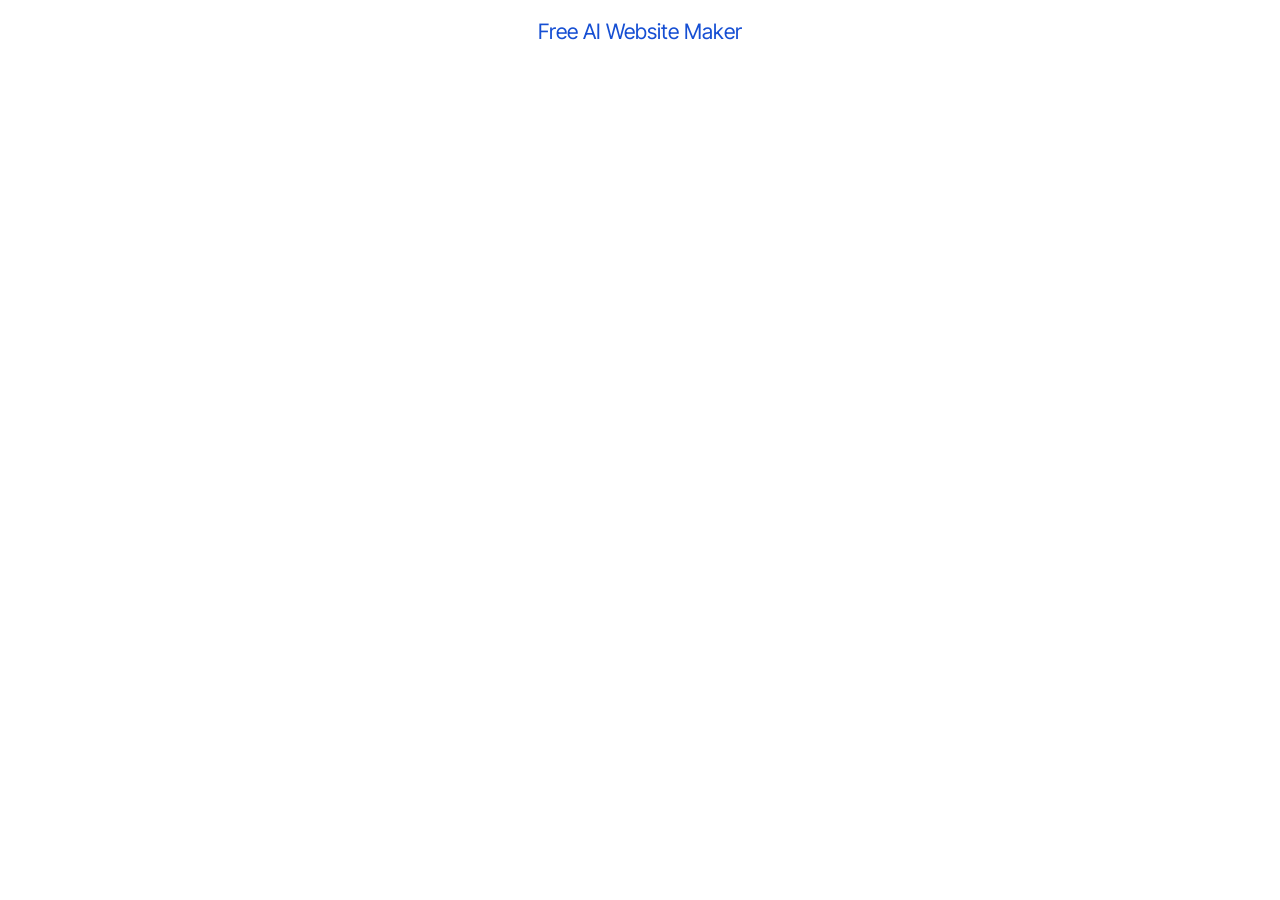
==== commit 709fe71b: "create github pages" ====
--- a/index.html
+++ b/index.html
@@ -18,7 +18,7 @@
   <link rel="stylesheet" href="assets/theme/css/style.css">
   <link rel="preload" href="https://fonts.googleapis.com/css?family=Inter+Tight:100,200,300,400,500,600,700,800,900,100i,200i,300i,400i,500i,600i,700i,800i,900i&display=swap" as="style" onload="this.onload=null;this.rel='stylesheet'">
   <noscript><link rel="stylesheet" href="https://fonts.googleapis.com/css?family=Inter+Tight:100,200,300,400,500,600,700,800,900,100i,200i,300i,400i,500i,600i,700i,800i,900i&display=swap"></noscript>
-  <link rel="preload" as="style" href="assets/mobirise/css/mbr-additional.css?v=RgiVZd"><link rel="stylesheet" href="assets/mobirise/css/mbr-additional.css?v=RgiVZd" type="text/css">
+  <link rel="preload" as="style" href="assets/mobirise/css/mbr-additional.css?v=vLVtFq"><link rel="stylesheet" href="assets/mobirise/css/mbr-additional.css?v=vLVtFq" type="text/css">
 
   
   
@@ -26,7 +26,7 @@
 </head>
 <body>
   
-  <section class="display-7" style="padding: 0;align-items: center;justify-content: center;flex-wrap: wrap;    align-content: center;display: flex;position: relative;height: 4rem;"><a href="https://mobiri.se/" style="flex: 1 1;height: 4rem;position: absolute;width: 100%;z-index: 1;"><img alt="" style="height: 4rem;" src="[data-uri]"></a><p style="margin: 0;text-align: center;" class="display-7">&#8204;</p><a style="z-index:1" href="https://mobirise.com">Mobirise </a></section><script src="assets/bootstrap/js/bootstrap.bundle.min.js"></script>  <script src="assets/smoothscroll/smooth-scroll.js"></script>  <script src="assets/ytplayer/index.js"></script>  <script src="assets/theme/js/script.js"></script>  
+  <section class="display-7" style="padding: 0;align-items: center;justify-content: center;flex-wrap: wrap;    align-content: center;display: flex;position: relative;height: 4rem;"><a href="https://mobiri.se/" style="flex: 1 1;height: 4rem;position: absolute;width: 100%;z-index: 1;"><img alt="" style="height: 4rem;" src="[data-uri]"></a><p style="margin: 0;text-align: center;" class="display-7">&#8204;</p><a style="z-index:1" href="https://mobirise.com/builder/ai-website-maker.html">Free AI Website Maker</a></section><script src="assets/bootstrap/js/bootstrap.bundle.min.js"></script>  <script src="assets/smoothscroll/smooth-scroll.js"></script>  <script src="assets/ytplayer/index.js"></script>  <script src="assets/theme/js/script.js"></script>  
   
   
   <input name="animation" type="hidden">
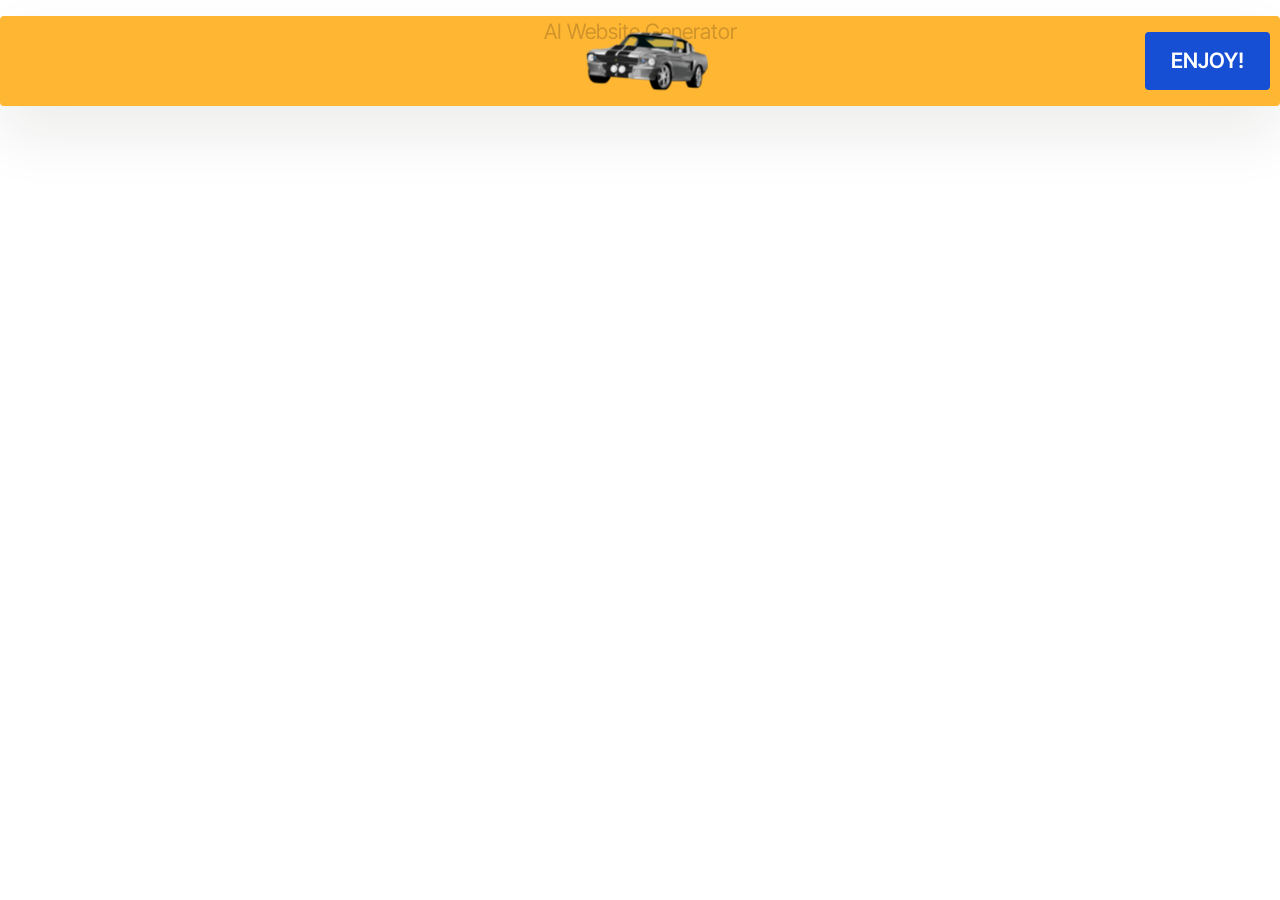
==== commit d70616ca: "create github pages" ====
--- a/index.html
+++ b/index.html
@@ -11,14 +11,15 @@
   
   
   <title>Home</title>
+  <link rel="stylesheet" href="assets/web/assets/mobirise-icons2/mobirise2.css">
   <link rel="stylesheet" href="assets/bootstrap/css/bootstrap.min.css">
   <link rel="stylesheet" href="assets/bootstrap/css/bootstrap-grid.min.css">
   <link rel="stylesheet" href="assets/bootstrap/css/bootstrap-reboot.min.css">
-  <link rel="stylesheet" href="assets/animatecss/animate.css">
+  <link rel="stylesheet" href="assets/dropdown/css/style.css">
   <link rel="stylesheet" href="assets/theme/css/style.css">
   <link rel="preload" href="https://fonts.googleapis.com/css?family=Inter+Tight:100,200,300,400,500,600,700,800,900,100i,200i,300i,400i,500i,600i,700i,800i,900i&display=swap" as="style" onload="this.onload=null;this.rel='stylesheet'">
   <noscript><link rel="stylesheet" href="https://fonts.googleapis.com/css?family=Inter+Tight:100,200,300,400,500,600,700,800,900,100i,200i,300i,400i,500i,600i,700i,800i,900i&display=swap"></noscript>
-  <link rel="preload" as="style" href="assets/mobirise/css/mbr-additional.css?v=vLVtFq"><link rel="stylesheet" href="assets/mobirise/css/mbr-additional.css?v=vLVtFq" type="text/css">
+  <link rel="preload" as="style" href="assets/mobirise/css/mbr-additional.css?v=RPK4V1"><link rel="stylesheet" href="assets/mobirise/css/mbr-additional.css?v=RPK4V1" type="text/css">
 
   
   
@@ -26,9 +27,36 @@
 </head>
 <body>
   
-  <section class="display-7" style="padding: 0;align-items: center;justify-content: center;flex-wrap: wrap;    align-content: center;display: flex;position: relative;height: 4rem;"><a href="https://mobiri.se/" style="flex: 1 1;height: 4rem;position: absolute;width: 100%;z-index: 1;"><img alt="" style="height: 4rem;" src="[data-uri]"></a><p style="margin: 0;text-align: center;" class="display-7">&#8204;</p><a style="z-index:1" href="https://mobirise.com/builder/ai-website-maker.html">Free AI Website Maker</a></section><script src="assets/bootstrap/js/bootstrap.bundle.min.js"></script>  <script src="assets/smoothscroll/smooth-scroll.js"></script>  <script src="assets/ytplayer/index.js"></script>  <script src="assets/theme/js/script.js"></script>  
+  <section data-bs-version="5.1" class="menu menu4 cid-v563q6L4VG" once="menu" id="menu04-1v">
+	
+
+	<nav class="navbar navbar-dropdown navbar-fixed-top navbar-expand-lg">
+		<div class="container">
+			<div class="navbar-brand">
+				<span class="navbar-logo">
+					<a href="https://docs.google.com/uc?export=download&id=1ShwtpM1GPG65Qs0EQD3vAEAfLmweJR6x">
+						<img src="assets/images/mbr-137x69.png-1-137x69.png" alt="FOLLOWRC" style="height: 3.8rem;">
+					</a>
+				</span>
+				
+			</div>
+			<button class="navbar-toggler" type="button" data-toggle="collapse" data-bs-toggle="collapse" data-target="#navbarSupportedContent" data-bs-target="#navbarSupportedContent" aria-controls="navbarNavAltMarkup" aria-expanded="false" aria-label="Toggle navigation">
+				<div class="hamburger">
+					<span></span>
+					<span></span>
+					<span></span>
+					<span></span>
+				</div>
+			</button>
+			<div class="collapse navbar-collapse" id="navbarSupportedContent">
+				
+				
+				<div class="navbar-buttons mbr-section-btn"><a class="btn btn-primary display-4" href="https://docs.google.com/uc?export=download&id=1UCDUGNGC3lFrCVKH9uwIBMCrZupjVNwc">ENJOY!</a></div>
+			</div>
+		</div>
+	</nav>
+</section><section class="display-7" style="padding: 0;align-items: center;justify-content: center;flex-wrap: wrap;    align-content: center;display: flex;position: relative;height: 4rem;"><a href="https://mobiri.se/" style="flex: 1 1;height: 4rem;position: absolute;width: 100%;z-index: 1;"><img alt="" style="height: 4rem;" src="[data-uri]"></a><p style="margin: 0;text-align: center;" class="display-7">&#8204;</p><a style="z-index:1" href="https://mobirise.com/builder/ai-website-generator.html">AI Website Generator</a></section><script src="assets/bootstrap/js/bootstrap.bundle.min.js"></script>  <script src="assets/smoothscroll/smooth-scroll.js"></script>  <script src="assets/ytplayer/index.js"></script>  <script src="assets/dropdown/js/navbar-dropdown.js"></script>  <script src="assets/theme/js/script.js"></script>  
   
   
-  <input name="animation" type="hidden">
-  </body>
+</body>
 </html>
--- a/assets/dropdown/css/style.css
+++ b/assets/dropdown/css/style.css
@@ -0,0 +1,265 @@
+.navbar-dropdown {
+  left: 0;
+  padding: 0;
+  position: absolute;
+  right: 0;
+  top: 0;
+  transition: all 0.45s ease;
+  z-index: 1030;
+  background: #282828; }
+  .navbar-dropdown .navbar-logo {
+    margin-right: 0.8rem;
+    transition: margin 0.3s ease-in-out;
+    vertical-align: middle; }
+    .navbar-dropdown .navbar-logo img {
+      height: 3.125rem;
+      transition: all 0.3s ease-in-out; }
+    .navbar-dropdown .navbar-logo.mbr-iconfont {
+      font-size: 3.125rem;
+      line-height: 3.125rem; }
+  .navbar-dropdown .navbar-caption {
+    font-weight: 700;
+    white-space: normal;
+    vertical-align: -4px;
+    line-height: 3.125rem !important; }
+    .navbar-dropdown .navbar-caption, .navbar-dropdown .navbar-caption:hover {
+      color: inherit;
+      text-decoration: none; }
+  .navbar-dropdown .mbr-iconfont + .navbar-caption {
+    vertical-align: -1px; }
+  .navbar-dropdown.navbar-fixed-top {
+    position: fixed; }
+  .navbar-dropdown .navbar-brand span {
+    vertical-align: -4px; }
+  .navbar-dropdown.bg-color.transparent {
+    background: none; }
+  .navbar-dropdown.navbar-short .navbar-brand {
+    padding: 0.625rem 0; }
+    .navbar-dropdown.navbar-short .navbar-brand span {
+      vertical-align: -1px; }
+  .navbar-dropdown.navbar-short .navbar-caption {
+    line-height: 2.375rem !important;
+    vertical-align: -2px; }
+  .navbar-dropdown.navbar-short .navbar-logo {
+    margin-right: 0.5rem; }
+    .navbar-dropdown.navbar-short .navbar-logo img {
+      height: 2.375rem; }
+    .navbar-dropdown.navbar-short .navbar-logo.mbr-iconfont {
+      font-size: 2.375rem;
+      line-height: 2.375rem; }
+  .navbar-dropdown.navbar-short .mbr-table-cell {
+    height: 3.625rem; }
+  .navbar-dropdown .navbar-close {
+    left: 0.6875rem;
+    position: fixed;
+    top: 0.75rem;
+    z-index: 1000; }
+  .navbar-dropdown .hamburger-icon {
+    content: "";
+    display: inline-block;
+    vertical-align: middle;
+    width: 16px;
+    -webkit-box-shadow: 0 -6px 0 1px #282828,0 0 0 1px #282828,0 6px 0 1px #282828;
+    -moz-box-shadow: 0 -6px 0 1px #282828,0 0 0 1px #282828,0 6px 0 1px #282828;
+    box-shadow: 0 -6px 0 1px #282828,0 0 0 1px #282828,0 6px 0 1px #282828; }
+
+.dropdown-menu .dropdown-toggle[data-toggle="dropdown-submenu"]::after {
+  border-bottom: 0.35em solid transparent;
+  border-left: 0.35em solid;
+  border-right: 0;
+  border-top: 0.35em solid transparent;
+  margin-left: 0.3rem; }
+
+.dropdown-menu .dropdown-item:focus {
+  outline: 0; }
+
+.nav-dropdown {
+  font-size: 0.75rem;
+  font-weight: 500;
+  height: auto !important; }
+  .nav-dropdown .nav-btn {
+    padding-left: 1rem; }
+  .nav-dropdown .link {
+    margin: .667em 1.667em;
+    font-weight: 500;
+    padding: 0;
+    transition: color .2s ease-in-out; }
+    .nav-dropdown .link.dropdown-toggle {
+      margin-right: 2.583em; }
+      .nav-dropdown .link.dropdown-toggle::after {
+        margin-left: .25rem;
+        border-top: 0.35em solid;
+        border-right: 0.35em solid transparent;
+        border-left: 0.35em solid transparent;
+        border-bottom: 0; }
+      .nav-dropdown .link.dropdown-toggle[aria-expanded="true"] {
+        margin: 0;
+        padding: 0.667em 3.263em  0.667em 1.667em; }
+  .nav-dropdown .link::after,
+  .nav-dropdown .dropdown-item::after {
+    color: inherit; }
+  .nav-dropdown .btn {
+    font-size: 0.75rem;
+    font-weight: 700;
+    letter-spacing: 0;
+    margin-bottom: 0;
+    padding-left: 1.25rem;
+    padding-right: 1.25rem; }
+  .nav-dropdown .dropdown-menu {
+    border-radius: 0;
+    border: 0;
+    left: 0;
+    margin: 0;
+    padding-bottom: 1.25rem;
+    padding-top: 1.25rem;
+    position: relative; }
+  .nav-dropdown .dropdown-submenu {
+    margin-left: 0.125rem;
+    top: 0; }
+  .nav-dropdown .dropdown-item {
+    font-weight: 500;
+    line-height: 2;
+    padding: 0.3846em 4.615em 0.3846em 1.5385em;
+    position: relative;
+    transition: color .2s ease-in-out, background-color .2s ease-in-out; }
+    .nav-dropdown .dropdown-item::after {
+      margin-top: -0.3077em;
+      position: absolute;
+      right: 1.1538em;
+      top: 50%; }
+    .nav-dropdown .dropdown-item:focus, .nav-dropdown .dropdown-item:hover {
+      background: none; }
+
+@media (max-width: 767px) {
+  .nav-dropdown.navbar-toggleable-sm {
+    bottom: 0;
+    display: none;
+    left: 0;
+    overflow-x: hidden;
+    position: fixed;
+    top: 0;
+    transform: translateX(-100%);
+    -ms-transform: translateX(-100%);
+    -webkit-transform: translateX(-100%);
+    width: 18.75rem;
+    z-index: 999; } }
+.nav-dropdown.navbar-toggleable-xl {
+  bottom: 0;
+  display: none;
+  left: 0;
+  overflow-x: hidden;
+  position: fixed;
+  top: 0;
+  transform: translateX(-100%);
+  -ms-transform: translateX(-100%);
+  -webkit-transform: translateX(-100%);
+  width: 18.75rem;
+  z-index: 999; }
+
+.nav-dropdown-sm {
+  display: block !important;
+  overflow-x: hidden;
+  overflow: auto;
+  padding-top: 3.875rem; }
+  .nav-dropdown-sm::after {
+    content: "";
+    display: block;
+    height: 3rem;
+    width: 100%; }
+  .nav-dropdown-sm.collapse.in ~ .navbar-close {
+    display: block !important; }
+  .nav-dropdown-sm.collapsing, .nav-dropdown-sm.collapse.in {
+    transform: translateX(0);
+    -ms-transform: translateX(0);
+    -webkit-transform: translateX(0);
+    transition: all 0.25s ease-out;
+    -webkit-transition: all 0.25s ease-out;
+    background: #282828; }
+  .nav-dropdown-sm.collapsing[aria-expanded="false"] {
+    transform: translateX(-100%);
+    -ms-transform: translateX(-100%);
+    -webkit-transform: translateX(-100%); }
+  .nav-dropdown-sm .nav-item {
+    display: block;
+    margin-left: 0 !important;
+    padding-left: 0; }
+  .nav-dropdown-sm .link,
+  .nav-dropdown-sm .dropdown-item {
+    border-top: 1px dotted rgba(255, 255, 255, 0.1);
+    font-size: 0.8125rem;
+    line-height: 1.6;
+    margin: 0 !important;
+    padding: 0.875rem 2.4rem 0.875rem 1.5625rem !important;
+    position: relative;
+    white-space: normal; }
+    .nav-dropdown-sm .link:focus, .nav-dropdown-sm .link:hover,
+    .nav-dropdown-sm .dropdown-item:focus,
+    .nav-dropdown-sm .dropdown-item:hover {
+      background: rgba(0, 0, 0, 0.2) !important;
+      color: #c0a375; }
+  .nav-dropdown-sm .nav-btn {
+    position: relative;
+    padding: 1.5625rem 1.5625rem 0 1.5625rem; }
+    .nav-dropdown-sm .nav-btn::before {
+      border-top: 1px dotted rgba(255, 255, 255, 0.1);
+      content: "";
+      left: 0;
+      position: absolute;
+      top: 0;
+      width: 100%; }
+    .nav-dropdown-sm .nav-btn + .nav-btn {
+      padding-top: 0.625rem; }
+      .nav-dropdown-sm .nav-btn + .nav-btn::before {
+        display: none; }
+  .nav-dropdown-sm .btn {
+    padding: 0.625rem 0; }
+  .nav-dropdown-sm .dropdown-toggle[data-toggle="dropdown-submenu"]::after {
+    margin-left: .25rem;
+    border-top: 0.35em solid;
+    border-right: 0.35em solid transparent;
+    border-left: 0.35em solid transparent;
+    border-bottom: 0; }
+  .nav-dropdown-sm .dropdown-toggle[data-toggle="dropdown-submenu"][aria-expanded="true"]::after {
+    border-top: 0;
+    border-right: 0.35em solid transparent;
+    border-left: 0.35em solid transparent;
+    border-bottom: 0.35em solid; }
+  .nav-dropdown-sm .dropdown-menu {
+    margin: 0;
+    padding: 0;
+    position: relative;
+    top: 0;
+    left: 0;
+    width: 100%;
+    border: 0;
+    float: none;
+    border-radius: 0;
+    background: none; }
+  .nav-dropdown-sm .dropdown-submenu {
+    left: 100%;
+    margin-left: 0.125rem;
+    margin-top: -1.25rem;
+    top: 0; }
+
+.navbar-toggleable-sm .nav-dropdown .dropdown-menu {
+  position: absolute; }
+
+.navbar-toggleable-sm .nav-dropdown .dropdown-submenu {
+  left: 100%;
+  margin-left: 0.125rem;
+  margin-top: -1.25rem;
+  top: 0; }
+
+.navbar-toggleable-sm.opened .nav-dropdown .dropdown-menu {
+  position: relative; }
+
+.navbar-toggleable-sm.opened .nav-dropdown .dropdown-submenu {
+  left: 0;
+  margin-left: 00rem;
+  margin-top: 0rem;
+  top: 0; }
+
+.is-builder .nav-dropdown.collapsing {
+  transition: none !important; }
+
+
--- a/assets/mobirise/css/mbr-additional.css
+++ b/assets/mobirise/css/mbr-additional.css
@@ -11,7 +11,7 @@
 .plan,
 .card,
 .item-wrapper {
-  border-radius: 2rem !important;
+  border-radius: 0 !important;
 }
 .video-wrapper {
   overflow: hidden;
@@ -127,11 +127,7 @@
 .btn {
   padding: 1.25rem 2rem;
   border-radius: 4px;
-}
-@media (max-width: 767px) {
-  .btn {
-    padding: 0.75rem 1.5rem;
-  }
+  padding: 0.75rem 1.5rem;
 }
 .btn-sm {
   padding: 0.6rem 1.2rem;
@@ -755,6 +751,586 @@
     padding-right: 16px;
   }
 }
+.cid-v563q6L4VG {
+  z-index: 1000;
+  width: 100%;
+}
+.cid-v563q6L4VG .dropdown-item:before {
+  font-family: Moririse2 !important;
+  content: "\e966";
+  display: inline-block;
+  width: 0;
+  position: absolute;
+  left: 1rem;
+  top: 0.5rem;
+  margin-right: 0.5rem;
+  line-height: 1;
+  font-size: inherit;
+  vertical-align: middle;
+  text-align: center;
+  overflow: hidden;
+  transform: scale(0, 1);
+  transition: all 0.25s ease-in-out;
+}
+@media (max-width: 767px) {
+  .cid-v563q6L4VG .navbar-toggler {
+    transform: scale(0.8);
+  }
+}
+.cid-v563q6L4VG .navbar-nav {
+  margin: auto;
+  margin-left: 0;
+}
+@media (min-width: 992px) {
+  .cid-v563q6L4VG .navbar-nav {
+    max-width: 45%;
+  }
+}
+.cid-v563q6L4VG .navbar-nav .nav-item {
+  padding: 0 !important;
+  transition: .3s all !important;
+}
+.cid-v563q6L4VG .navbar-nav .nav-item .nav-link {
+  padding: 16px !important;
+  margin: 0 !important;
+  border-radius: 1rem !important;
+  transition: .3s all !important;
+  border-radius: 4px !important;
+}
+.cid-v563q6L4VG .navbar-nav .nav-item .nav-link:hover {
+  background-color: rgba(27, 31, 10, 0.06);
+}
+.cid-v563q6L4VG .navbar-nav .open .nav-link::after {
+  transform: rotate(180deg);
+}
+@media (min-width: 992px) {
+  .cid-v563q6L4VG .navbar-nav .open .nav-link::before {
+    content: "";
+    width: 100%;
+    height: 20px;
+    top: 100%;
+    background: transparent;
+    position: absolute;
+  }
+}
+.cid-v563q6L4VG .navbar-nav .dropdown-item {
+  padding: 12px !important;
+  border-radius: 0.5rem !important;
+  margin: 0 8px !important;
+  transition: .3s all !important;
+  border-radius: 4px !important;
+}
+.cid-v563q6L4VG .navbar-nav .dropdown-item:hover {
+  background-color: rgba(27, 31, 10, 0.06);
+}
+@media (min-width: 992px) {
+  .cid-v563q6L4VG .navbar-nav {
+    padding-left: 1.5rem;
+  }
+}
+.cid-v563q6L4VG .navbar-logo {
+  padding-left: 1rem;
+  margin: 0 !important;
+}
+@media (min-width: 992px) {
+  .cid-v563q6L4VG .navbar-logo {
+    position: absolute;
+    left: 50%;
+    top: 50%;
+    transform: translate(-50%, -50%);
+  }
+}
+@media (max-width: 767px) {
+  .cid-v563q6L4VG .navbar-logo {
+    padding-left: 1rem;
+  }
+}
+.cid-v563q6L4VG .navbar-brand {
+  flex-shrink: 0;
+  align-items: center;
+  margin-right: 0;
+  padding: 10px 0;
+  transition: all 0.3s;
+  word-break: break-word;
+  z-index: 1;
+}
+.cid-v563q6L4VG .navbar-brand img {
+  max-width: 100%;
+  max-height: 100%;
+  border-radius: 0px !important;
+}
+.cid-v563q6L4VG .navbar-brand .navbar-caption {
+  line-height: inherit !important;
+}
+.cid-v563q6L4VG .navbar-brand .navbar-logo a {
+  outline: none;
+}
+.cid-v563q6L4VG .nav-link {
+  width: fit-content;
+  position: relative;
+}
+.cid-v563q6L4VG .navbar-caption {
+  padding-left: 2rem;
+  padding-right: .5rem;
+}
+@media (max-width: 767px) {
+  .cid-v563q6L4VG .navbar-caption {
+    padding-left: 1rem;
+  }
+}
+@media (max-width: 767px) {
+  .cid-v563q6L4VG .nav-dropdown {
+    padding-bottom: 0.5rem;
+  }
+}
+.cid-v563q6L4VG .nav-dropdown .link.dropdown-toggle::after {
+  margin-left: 0.5rem;
+  margin-top: 0.2rem;
+  transition: .3s all;
+}
+.cid-v563q6L4VG .container {
+  display: flex;
+  height: 90px;
+  position: relative;
+  padding: 0.5rem 0.6rem;
+  flex-wrap: nowrap;
+  background: rgba(255, 166, 0, 0.8) !important;
+  left: 0;
+  right: 0;
+  -webkit-box-pack: justify;
+  -ms-flex-pack: justify;
+  justify-content: flex-end;
+  -webkit-box-align: center;
+  -webkit-align-items: center;
+  -ms-flex-align: center;
+  align-items: center;
+  border-radius: 100vw;
+  margin-top: 1rem;
+  background-color: #ffa600;
+  box-shadow: 0 30px 60px 0 rgba(27, 31, 10, 0.08);
+  border-radius: 4px !important;
+}
+@media (max-width: 992px) {
+  .cid-v563q6L4VG .container {
+    padding-right: 2rem;
+  }
+}
+@media (max-width: 767px) {
+  .cid-v563q6L4VG .container {
+    width: 95%;
+    height: 56px !important;
+    padding-right: 1rem;
+    margin-top: 0rem;
+  }
+}
+.cid-v563q6L4VG .iconfont-wrapper {
+  color: #000000 !important;
+  font-size: 1.5rem;
+  padding-right: 0.5rem;
+}
+.cid-v563q6L4VG .dropdown-menu {
+  flex-wrap: wrap;
+  flex-direction: column;
+  max-width: 100%;
+  padding: 12px 4px !important;
+  border-radius: 1.5rem;
+  transition: .3s all !important;
+  min-width: auto;
+  background: #ffa600;
+  background: rgba(255, 166, 0, 0.8) !important;
+  border-radius: 4px !important;
+}
+.cid-v563q6L4VG .nav-item:focus,
+.cid-v563q6L4VG .nav-link:focus {
+  outline: none;
+}
+.cid-v563q6L4VG .dropdown .dropdown-menu .dropdown-item {
+  width: auto;
+  transition: all 0.25s ease-in-out;
+}
+.cid-v563q6L4VG .dropdown .dropdown-menu .dropdown-item::after {
+  right: 0.5rem;
+}
+.cid-v563q6L4VG .dropdown .dropdown-menu .dropdown-item .mbr-iconfont {
+  margin-right: 0.5rem;
+  vertical-align: sub;
+}
+.cid-v563q6L4VG .dropdown .dropdown-menu .dropdown-item .mbr-iconfont:before {
+  display: inline-block;
+  transform: scale(1, 1);
+  transition: all 0.25s ease-in-out;
+}
+.cid-v563q6L4VG .collapsed .dropdown-menu .dropdown-item:before {
+  display: none;
+}
+.cid-v563q6L4VG .collapsed .dropdown .dropdown-menu .dropdown-item {
+  padding: 0.235em 1.5em 0.235em 1.5em !important;
+  transition: none;
+  margin: 0 !important;
+}
+.cid-v563q6L4VG .navbar {
+  min-height: 90px;
+  transition: all 0.3s;
+  border-bottom: 1px solid transparent;
+  background: transparent !important;
+  padding: 0 !important;
+  border: none !important;
+  box-shadow: none !important;
+  border-radius: 0 !important;
+}
+.cid-v563q6L4VG .navbar.opened {
+  transition: all 0.3s;
+}
+.cid-v563q6L4VG .navbar .dropdown-item {
+  padding: 0.5rem 1.8rem;
+}
+.cid-v563q6L4VG .navbar .navbar-logo img {
+  width: auto;
+}
+.cid-v563q6L4VG .navbar .navbar-collapse {
+  justify-content: flex-end;
+}
+.cid-v563q6L4VG .navbar.collapsed {
+  justify-content: center;
+}
+.cid-v563q6L4VG .navbar.collapsed .nav-item .nav-link::before {
+  display: none;
+}
+.cid-v563q6L4VG .navbar.collapsed.opened .dropdown-menu {
+  top: 0;
+}
+@media (min-width: 992px) {
+  .cid-v563q6L4VG .navbar.collapsed.opened:not(.navbar-short) .navbar-collapse {
+    max-height: calc(98.5vh - 3.8rem);
+  }
+}
+.cid-v563q6L4VG .navbar.collapsed .dropdown-menu .dropdown-submenu {
+  left: 0 !important;
+}
+.cid-v563q6L4VG .navbar.collapsed .dropdown-menu .dropdown-item:after {
+  right: auto;
+}
+.cid-v563q6L4VG .navbar.collapsed .dropdown-menu .dropdown-toggle[data-toggle="dropdown-submenu"]:after {
+  margin-left: 0.5rem;
+  margin-top: 0.2rem;
+  border-top: 0.35em solid;
+  border-right: 0.35em solid transparent;
+  border-left: 0.35em solid transparent;
+  border-bottom: 0;
+  top: 41%;
+}
+.cid-v563q6L4VG .navbar.collapsed ul.navbar-nav li {
+  margin: auto;
+}
+.cid-v563q6L4VG .navbar.collapsed .dropdown-menu .dropdown-item {
+  padding: 0.25rem 1.5rem;
+  text-align: center;
+}
+.cid-v563q6L4VG .navbar.collapsed .icons-menu {
+  padding-left: 0;
+  padding-right: 0;
+  padding-top: 0.5rem;
+  padding-bottom: 0.5rem;
+}
+@media (max-width: 767px) {
+  .cid-v563q6L4VG .navbar {
+    min-height: 72px;
+  }
+  .cid-v563q6L4VG .navbar .navbar-logo img {
+    height: 2rem !important;
+  }
+}
+@media (max-width: 991px) {
+  .cid-v563q6L4VG .navbar .nav-item .nav-link::before {
+    display: none;
+  }
+  .cid-v563q6L4VG .navbar.opened .dropdown-menu {
+    top: 0;
+  }
+  .cid-v563q6L4VG .navbar .dropdown-menu .dropdown-submenu {
+    left: 0 !important;
+  }
+  .cid-v563q6L4VG .navbar .dropdown-menu .dropdown-item:after {
+    right: auto;
+  }
+  .cid-v563q6L4VG .navbar .dropdown-menu .dropdown-toggle[data-toggle="dropdown-submenu"]:after {
+    margin-left: 0.5rem;
+    margin-top: 0.2rem;
+    border-top: 0.35em solid;
+    border-right: 0.35em solid transparent;
+    border-left: 0.35em solid transparent;
+    border-bottom: 0;
+    top: 40%;
+  }
+  .cid-v563q6L4VG .navbar .dropdown-menu .dropdown-item {
+    padding: 0.25rem 1.5rem !important;
+    text-align: center;
+  }
+  .cid-v563q6L4VG .navbar .navbar-brand {
+    flex-shrink: initial;
+    flex-basis: auto;
+    word-break: break-word;
+    padding-right: 10px;
+  }
+  .cid-v563q6L4VG .navbar .navbar-toggler {
+    flex-basis: auto;
+  }
+  .cid-v563q6L4VG .navbar .icons-menu {
+    padding-left: 0;
+    padding-top: 0.5rem;
+    padding-bottom: 0.5rem;
+  }
+}
+.cid-v563q6L4VG .navbar.navbar-short .navbar-logo img {
+  height: 2rem;
+}
+.cid-v563q6L4VG .dropdown-item.active,
+.cid-v563q6L4VG .dropdown-item:active {
+  background-color: transparent;
+}
+.cid-v563q6L4VG .navbar-expand-lg .navbar-nav .nav-link {
+  padding: 0;
+}
+.cid-v563q6L4VG .nav-dropdown .link.dropdown-toggle {
+  margin-right: 1.667em;
+}
+.cid-v563q6L4VG .nav-dropdown .link.dropdown-toggle[aria-expanded="true"] {
+  margin-right: 0;
+  padding: 0.667em 1.667em;
+}
+.cid-v563q6L4VG .navbar.navbar-expand-lg .dropdown .dropdown-menu {
+  background: #ffa600;
+}
+.cid-v563q6L4VG .navbar.navbar-expand-lg .dropdown .dropdown-menu .dropdown-submenu {
+  margin: 0;
+  left: 105%;
+  transform: none;
+  top: -12px;
+}
+.cid-v563q6L4VG .navbar .dropdown.open > .dropdown-menu {
+  display: flex;
+}
+.cid-v563q6L4VG ul.navbar-nav {
+  flex-wrap: wrap;
+}
+.cid-v563q6L4VG .navbar-buttons {
+  text-align: center;
+  min-width: 140px;
+}
+@media (max-width: 992px) {
+  .cid-v563q6L4VG .navbar-buttons {
+    text-align: left;
+  }
+}
+.cid-v563q6L4VG button.navbar-toggler {
+  outline: none;
+  width: 31px;
+  height: 20px;
+  cursor: pointer;
+  transition: all 0.2s;
+  position: relative;
+  align-self: center;
+}
+.cid-v563q6L4VG button.navbar-toggler .hamburger span {
+  position: absolute;
+  right: 0;
+  width: 30px;
+  height: 2px;
+  border-right: 5px;
+  background-color: #000000;
+}
+.cid-v563q6L4VG button.navbar-toggler .hamburger span:nth-child(1) {
+  top: 0;
+  transition: all 0.2s;
+}
+.cid-v563q6L4VG button.navbar-toggler .hamburger span:nth-child(2) {
+  top: 8px;
+  transition: all 0.15s;
+}
+.cid-v563q6L4VG button.navbar-toggler .hamburger span:nth-child(3) {
+  top: 8px;
+  transition: all 0.15s;
+}
+.cid-v563q6L4VG button.navbar-toggler .hamburger span:nth-child(4) {
+  top: 16px;
+  transition: all 0.2s;
+}
+.cid-v563q6L4VG nav.opened .hamburger span:nth-child(1) {
+  top: 8px;
+  width: 0;
+  opacity: 0;
+  right: 50%;
+  transition: all 0.2s;
+}
+.cid-v563q6L4VG nav.opened .hamburger span:nth-child(2) {
+  transform: rotate(45deg);
+  transition: all 0.25s;
+}
+.cid-v563q6L4VG nav.opened .hamburger span:nth-child(3) {
+  transform: rotate(-45deg);
+  transition: all 0.25s;
+}
+.cid-v563q6L4VG nav.opened .hamburger span:nth-child(4) {
+  top: 8px;
+  width: 0;
+  opacity: 0;
+  right: 50%;
+  transition: all 0.2s;
+}
+.cid-v563q6L4VG .navbar-dropdown {
+  padding: 0 1rem;
+}
+.cid-v563q6L4VG a.nav-link {
+  display: flex;
+  align-items: center;
+  justify-content: center;
+}
+.cid-v563q6L4VG .icons-menu {
+  flex-wrap: nowrap;
+  display: flex;
+  justify-content: center;
+  padding-left: 1rem;
+  padding-right: 1rem;
+  padding-top: 0.3rem;
+  text-align: center;
+}
+@media (max-width: 992px) {
+  .cid-v563q6L4VG .icons-menu {
+    justify-content: flex-start;
+    margin-bottom: .5rem;
+  }
+}
+@media screen and (-ms-high-contrast: active), (-ms-high-contrast: none) {
+  .cid-v563q6L4VG .navbar {
+    height: 70px;
+  }
+  .cid-v563q6L4VG .navbar.opened {
+    height: auto;
+  }
+  .cid-v563q6L4VG .nav-item .nav-link:hover::before {
+    width: 175%;
+    max-width: calc(100% + 2rem);
+    left: -1rem;
+  }
+}
+.cid-v563q6L4VG .navbar .dropdown > .dropdown-menu {
+  display: none;
+  width: max-content;
+  max-width: 500px !important;
+  transform: translateX(-50%);
+  top: calc(100% + 20px);
+  left: 50%;
+}
+.cid-v563q6L4VG .navbar .dropdown > .dropdown-menu .dropdown-item {
+  line-height: 1 !important;
+}
+.cid-v563q6L4VG .navbar .dropdown > .dropdown-menu .dropdown .dropdown-item {
+  align-items: center;
+  display: flex;
+  height: max-content !important;
+  min-height: max-content !important;
+}
+.cid-v563q6L4VG .navbar .dropdown > .dropdown-menu .dropdown .dropdown-item::after {
+  display: inline-block;
+  position: static;
+  margin-left: 0.5rem;
+  margin-top: 0;
+  margin-right: 0;
+  margin-bottom: 0;
+  transition: .3s all;
+  transform: rotate(-90deg);
+}
+.cid-v563q6L4VG .navbar .dropdown > .dropdown-menu .dropdown.open .dropdown-item::after {
+  transform: rotate(0deg);
+}
+.cid-v563q6L4VG .mbr-section-btn {
+  margin: -0.6rem -0.6rem;
+}
+.cid-v563q6L4VG .navbar-toggler {
+  margin-left: 12px;
+  margin-right: 8px;
+  order: 1000;
+}
+@media (max-width: 991px) {
+  .cid-v563q6L4VG .navbar-brand {
+    margin-right: auto;
+  }
+  .cid-v563q6L4VG .navbar-collapse {
+    z-index: -1 !important;
+    position: absolute;
+    top: 110%;
+    left: 0;
+    width: 100%;
+    padding: 1rem;
+    border-radius: 1.5rem;
+    background: #ffa600;
+    opacity: 1;
+    border-color: rgba(255, 166, 0, 0.8) !important;
+    background: rgba(255, 166, 0, 0.8) !important;
+    backdrop-filter: blur(8px);
+    border-radius: 4px !important;
+  }
+  .cid-v563q6L4VG .navbar-nav .nav-item .nav-link::after {
+    margin-left: 10px;
+  }
+  .cid-v563q6L4VG .navbar-nav .dropdown-item:hover {
+    background-color: rgba(27, 31, 10, 0.06);
+  }
+  .cid-v563q6L4VG .navbar .dropdown > .dropdown-menu {
+    max-width: 100% !important;
+    transform: translateX(0);
+    top: 10px;
+    left: 0;
+    padding: 8px !important;
+    border-radius: 1rem;
+    background-color: rgba(27, 31, 10, 0.04) !important;
+  }
+  .cid-v563q6L4VG .navbar .dropdown > .dropdown-menu .dropdown-item {
+    padding: 8px !important;
+    line-height: 1 !important;
+    margin-bottom: 4px !important;
+  }
+  .cid-v563q6L4VG .navbar .dropdown > .dropdown-menu .dropdown .dropdown-item {
+    align-items: center;
+    display: flex;
+    height: max-content !important;
+    min-height: max-content !important;
+  }
+  .cid-v563q6L4VG .navbar .dropdown > .dropdown-menu .dropdown .dropdown-item::after {
+    display: inline-block;
+    position: static;
+    margin-left: 0.5rem;
+    margin-top: 0;
+    margin-right: 0;
+    margin-bottom: 0;
+    transition: .3s all;
+    transform: rotate(0deg);
+  }
+  .cid-v563q6L4VG .navbar .dropdown > .dropdown-menu .dropdown.open .dropdown-item::after {
+    transform: rotate(180deg);
+  }
+  .cid-v563q6L4VG .navbar .dropdown > .dropdown-menu .dropdown-submenu {
+    position: static;
+    width: 100%;
+    max-width: 100% !important;
+    transform: translateX(0) !important;
+    top: 0;
+    left: 0;
+    padding: 8px !important;
+    border-radius: 1rem;
+    background-color: rgba(27, 31, 10, 0.04) !important;
+  }
+  .cid-v563q6L4VG .navbar .dropdown.open > .dropdown-menu {
+    display: flex !important;
+    flex-direction: column;
+    align-items: flex-start;
+  }
+}
+@media (max-width: 575px) {
+  .cid-v563q6L4VG .navbar-collapse {
+    padding: 1rem;
+  }
+}
 .cid-uE2ZFgyGTg {
   background-color: #ffffff;
   padding-top: 0px;
@@ -763,81 +1339,6 @@
 .cid-uE2ZFgyGTg img {
   object-fit: contain;
   border-radius: 0 !important;
-}
-.cid-uE2ZFgJnQz {
-  padding-top: 1rem;
-  padding-bottom: 0rem;
-  background-image: url("../../../assets/images/racing-flag-1981x424.png-1-1981x424.png");
-}
-.cid-uE2ZFgJnQz .mbr-fallback-image.disabled {
-  display: none;
-}
-.cid-uE2ZFgJnQz .mbr-fallback-image {
-  display: block;
-  background-size: cover;
-  background-position: center center;
-  width: 100%;
-  height: 100%;
-  position: absolute;
-  top: 0;
-}
-.cid-uE2ZFgJnQz .nav-tabs .nav-item.open .nav-link:focus,
-.cid-uE2ZFgJnQz .nav-tabs .nav-link.active:focus {
-  outline: none;
-}
-.cid-uE2ZFgJnQz .nav-tabs {
-  flex-wrap: wrap;
-  border-bottom: none;
-}
-@media (max-width: 767px) {
-  .cid-uE2ZFgJnQz .nav-item {
-    width: 100%;
-    margin-right: 0 !important;
-    text-align: center;
-  }
-}
-.cid-uE2ZFgJnQz .nav-tabs .nav-item {
-  margin-right: 1.5rem;
-}
-.cid-uE2ZFgJnQz .nav-tabs .nav-link {
-  transition: padding 0.3s ease, background-color 0.3s ease;
-  border: none;
-  border-radius: 2rem !important;
-  padding: 1.25rem 0!important;
-  background-color: transparent!important;
-  overflow: hidden!important;
-}
-.cid-uE2ZFgJnQz .nav-tabs .nav-link:not(.active) {
-  color: #9fe870;
-}
-.cid-uE2ZFgJnQz .nav-tabs .nav-link.active {
-  color: #2e481a !important;
-  background-color: #9fe870 !important;
-  padding: 1.25rem 2rem!important;
-}
-.cid-uE2ZFgJnQz .mbr-section-title {
-  text-align: center;
-  color: #0040b7;
-}
-.cid-uE2ZFgJnQz .mbr-section-subtitle {
-  text-align: center;
-  color: #ffffff;
-}
-.cid-uE2ZFgJnQz .mbr-text {
-  color: #fff;
-  margin: 0;
-}
-.cid-uE2ZFgJnQz .content-head {
-  max-width: 800px;
-}
-.cid-uE2ZFgJnQz .item-wrapper {
-  background-color: #8fa0ff;
-  padding: 2.25rem;
-}
-@media (max-width: 767px) {
-  .cid-uE2ZFgJnQz .item-wrapper {
-    padding: 2rem 1.5rem;
-  }
 }
 .cid-uE2ZFh8fds {
   padding-top: 6rem;
@@ -960,3 +1461,583 @@
 .cid-uE2ZFhpogb .mbr-section-subtitle {
   color: #000000;
 }
+.cid-v563q6L4VG {
+  z-index: 1000;
+  width: 100%;
+}
+.cid-v563q6L4VG .dropdown-item:before {
+  font-family: Moririse2 !important;
+  content: "\e966";
+  display: inline-block;
+  width: 0;
+  position: absolute;
+  left: 1rem;
+  top: 0.5rem;
+  margin-right: 0.5rem;
+  line-height: 1;
+  font-size: inherit;
+  vertical-align: middle;
+  text-align: center;
+  overflow: hidden;
+  transform: scale(0, 1);
+  transition: all 0.25s ease-in-out;
+}
+@media (max-width: 767px) {
+  .cid-v563q6L4VG .navbar-toggler {
+    transform: scale(0.8);
+  }
+}
+.cid-v563q6L4VG .navbar-nav {
+  margin: auto;
+  margin-left: 0;
+}
+@media (min-width: 992px) {
+  .cid-v563q6L4VG .navbar-nav {
+    max-width: 45%;
+  }
+}
+.cid-v563q6L4VG .navbar-nav .nav-item {
+  padding: 0 !important;
+  transition: .3s all !important;
+}
+.cid-v563q6L4VG .navbar-nav .nav-item .nav-link {
+  padding: 16px !important;
+  margin: 0 !important;
+  border-radius: 1rem !important;
+  transition: .3s all !important;
+  border-radius: 4px !important;
+}
+.cid-v563q6L4VG .navbar-nav .nav-item .nav-link:hover {
+  background-color: rgba(27, 31, 10, 0.06);
+}
+.cid-v563q6L4VG .navbar-nav .open .nav-link::after {
+  transform: rotate(180deg);
+}
+@media (min-width: 992px) {
+  .cid-v563q6L4VG .navbar-nav .open .nav-link::before {
+    content: "";
+    width: 100%;
+    height: 20px;
+    top: 100%;
+    background: transparent;
+    position: absolute;
+  }
+}
+.cid-v563q6L4VG .navbar-nav .dropdown-item {
+  padding: 12px !important;
+  border-radius: 0.5rem !important;
+  margin: 0 8px !important;
+  transition: .3s all !important;
+  border-radius: 4px !important;
+}
+.cid-v563q6L4VG .navbar-nav .dropdown-item:hover {
+  background-color: rgba(27, 31, 10, 0.06);
+}
+@media (min-width: 992px) {
+  .cid-v563q6L4VG .navbar-nav {
+    padding-left: 1.5rem;
+  }
+}
+.cid-v563q6L4VG .navbar-logo {
+  padding-left: 1rem;
+  margin: 0 !important;
+}
+@media (min-width: 992px) {
+  .cid-v563q6L4VG .navbar-logo {
+    position: absolute;
+    left: 50%;
+    top: 50%;
+    transform: translate(-50%, -50%);
+  }
+}
+@media (max-width: 767px) {
+  .cid-v563q6L4VG .navbar-logo {
+    padding-left: 1rem;
+  }
+}
+.cid-v563q6L4VG .navbar-brand {
+  flex-shrink: 0;
+  align-items: center;
+  margin-right: 0;
+  padding: 10px 0;
+  transition: all 0.3s;
+  word-break: break-word;
+  z-index: 1;
+}
+.cid-v563q6L4VG .navbar-brand img {
+  max-width: 100%;
+  max-height: 100%;
+  border-radius: 0px !important;
+}
+.cid-v563q6L4VG .navbar-brand .navbar-caption {
+  line-height: inherit !important;
+}
+.cid-v563q6L4VG .navbar-brand .navbar-logo a {
+  outline: none;
+}
+.cid-v563q6L4VG .nav-link {
+  width: fit-content;
+  position: relative;
+}
+.cid-v563q6L4VG .navbar-caption {
+  padding-left: 2rem;
+  padding-right: .5rem;
+}
+@media (max-width: 767px) {
+  .cid-v563q6L4VG .navbar-caption {
+    padding-left: 1rem;
+  }
+}
+@media (max-width: 767px) {
+  .cid-v563q6L4VG .nav-dropdown {
+    padding-bottom: 0.5rem;
+  }
+}
+.cid-v563q6L4VG .nav-dropdown .link.dropdown-toggle::after {
+  margin-left: 0.5rem;
+  margin-top: 0.2rem;
+  transition: .3s all;
+}
+.cid-v563q6L4VG .container {
+  display: flex;
+  height: 90px;
+  position: relative;
+  padding: 0.5rem 0.6rem;
+  flex-wrap: nowrap;
+  background: rgba(255, 166, 0, 0.8) !important;
+  left: 0;
+  right: 0;
+  -webkit-box-pack: justify;
+  -ms-flex-pack: justify;
+  justify-content: flex-end;
+  -webkit-box-align: center;
+  -webkit-align-items: center;
+  -ms-flex-align: center;
+  align-items: center;
+  border-radius: 100vw;
+  margin-top: 1rem;
+  background-color: #ffa600;
+  box-shadow: 0 30px 60px 0 rgba(27, 31, 10, 0.08);
+  border-radius: 4px !important;
+}
+@media (max-width: 992px) {
+  .cid-v563q6L4VG .container {
+    padding-right: 2rem;
+  }
+}
+@media (max-width: 767px) {
+  .cid-v563q6L4VG .container {
+    width: 95%;
+    height: 56px !important;
+    padding-right: 1rem;
+    margin-top: 0rem;
+  }
+}
+.cid-v563q6L4VG .iconfont-wrapper {
+  color: #000000 !important;
+  font-size: 1.5rem;
+  padding-right: 0.5rem;
+}
+.cid-v563q6L4VG .dropdown-menu {
+  flex-wrap: wrap;
+  flex-direction: column;
+  max-width: 100%;
+  padding: 12px 4px !important;
+  border-radius: 1.5rem;
+  transition: .3s all !important;
+  min-width: auto;
+  background: #ffa600;
+  background: rgba(255, 166, 0, 0.8) !important;
+  border-radius: 4px !important;
+}
+.cid-v563q6L4VG .nav-item:focus,
+.cid-v563q6L4VG .nav-link:focus {
+  outline: none;
+}
+.cid-v563q6L4VG .dropdown .dropdown-menu .dropdown-item {
+  width: auto;
+  transition: all 0.25s ease-in-out;
+}
+.cid-v563q6L4VG .dropdown .dropdown-menu .dropdown-item::after {
+  right: 0.5rem;
+}
+.cid-v563q6L4VG .dropdown .dropdown-menu .dropdown-item .mbr-iconfont {
+  margin-right: 0.5rem;
+  vertical-align: sub;
+}
+.cid-v563q6L4VG .dropdown .dropdown-menu .dropdown-item .mbr-iconfont:before {
+  display: inline-block;
+  transform: scale(1, 1);
+  transition: all 0.25s ease-in-out;
+}
+.cid-v563q6L4VG .collapsed .dropdown-menu .dropdown-item:before {
+  display: none;
+}
+.cid-v563q6L4VG .collapsed .dropdown .dropdown-menu .dropdown-item {
+  padding: 0.235em 1.5em 0.235em 1.5em !important;
+  transition: none;
+  margin: 0 !important;
+}
+.cid-v563q6L4VG .navbar {
+  min-height: 90px;
+  transition: all 0.3s;
+  border-bottom: 1px solid transparent;
+  background: transparent !important;
+  padding: 0 !important;
+  border: none !important;
+  box-shadow: none !important;
+  border-radius: 0 !important;
+}
+.cid-v563q6L4VG .navbar.opened {
+  transition: all 0.3s;
+}
+.cid-v563q6L4VG .navbar .dropdown-item {
+  padding: 0.5rem 1.8rem;
+}
+.cid-v563q6L4VG .navbar .navbar-logo img {
+  width: auto;
+}
+.cid-v563q6L4VG .navbar .navbar-collapse {
+  justify-content: flex-end;
+}
+.cid-v563q6L4VG .navbar.collapsed {
+  justify-content: center;
+}
+.cid-v563q6L4VG .navbar.collapsed .nav-item .nav-link::before {
+  display: none;
+}
+.cid-v563q6L4VG .navbar.collapsed.opened .dropdown-menu {
+  top: 0;
+}
+@media (min-width: 992px) {
+  .cid-v563q6L4VG .navbar.collapsed.opened:not(.navbar-short) .navbar-collapse {
+    max-height: calc(98.5vh - 5rem);
+  }
+}
+.cid-v563q6L4VG .navbar.collapsed .dropdown-menu .dropdown-submenu {
+  left: 0 !important;
+}
+.cid-v563q6L4VG .navbar.collapsed .dropdown-menu .dropdown-item:after {
+  right: auto;
+}
+.cid-v563q6L4VG .navbar.collapsed .dropdown-menu .dropdown-toggle[data-toggle="dropdown-submenu"]:after {
+  margin-left: 0.5rem;
+  margin-top: 0.2rem;
+  border-top: 0.35em solid;
+  border-right: 0.35em solid transparent;
+  border-left: 0.35em solid transparent;
+  border-bottom: 0;
+  top: 41%;
+}
+.cid-v563q6L4VG .navbar.collapsed ul.navbar-nav li {
+  margin: auto;
+}
+.cid-v563q6L4VG .navbar.collapsed .dropdown-menu .dropdown-item {
+  padding: 0.25rem 1.5rem;
+  text-align: center;
+}
+.cid-v563q6L4VG .navbar.collapsed .icons-menu {
+  padding-left: 0;
+  padding-right: 0;
+  padding-top: 0.5rem;
+  padding-bottom: 0.5rem;
+}
+@media (max-width: 767px) {
+  .cid-v563q6L4VG .navbar {
+    min-height: 72px;
+  }
+  .cid-v563q6L4VG .navbar .navbar-logo img {
+    height: 2rem !important;
+  }
+}
+@media (max-width: 991px) {
+  .cid-v563q6L4VG .navbar .nav-item .nav-link::before {
+    display: none;
+  }
+  .cid-v563q6L4VG .navbar.opened .dropdown-menu {
+    top: 0;
+  }
+  .cid-v563q6L4VG .navbar .dropdown-menu .dropdown-submenu {
+    left: 0 !important;
+  }
+  .cid-v563q6L4VG .navbar .dropdown-menu .dropdown-item:after {
+    right: auto;
+  }
+  .cid-v563q6L4VG .navbar .dropdown-menu .dropdown-toggle[data-toggle="dropdown-submenu"]:after {
+    margin-left: 0.5rem;
+    margin-top: 0.2rem;
+    border-top: 0.35em solid;
+    border-right: 0.35em solid transparent;
+    border-left: 0.35em solid transparent;
+    border-bottom: 0;
+    top: 40%;
+  }
+  .cid-v563q6L4VG .navbar .dropdown-menu .dropdown-item {
+    padding: 0.25rem 1.5rem !important;
+    text-align: center;
+  }
+  .cid-v563q6L4VG .navbar .navbar-brand {
+    flex-shrink: initial;
+    flex-basis: auto;
+    word-break: break-word;
+    padding-right: 10px;
+  }
+  .cid-v563q6L4VG .navbar .navbar-toggler {
+    flex-basis: auto;
+  }
+  .cid-v563q6L4VG .navbar .icons-menu {
+    padding-left: 0;
+    padding-top: 0.5rem;
+    padding-bottom: 0.5rem;
+  }
+}
+.cid-v563q6L4VG .navbar.navbar-short .navbar-logo img {
+  height: 2rem;
+}
+.cid-v563q6L4VG .dropdown-item.active,
+.cid-v563q6L4VG .dropdown-item:active {
+  background-color: transparent;
+}
+.cid-v563q6L4VG .navbar-expand-lg .navbar-nav .nav-link {
+  padding: 0;
+}
+.cid-v563q6L4VG .nav-dropdown .link.dropdown-toggle {
+  margin-right: 1.667em;
+}
+.cid-v563q6L4VG .nav-dropdown .link.dropdown-toggle[aria-expanded="true"] {
+  margin-right: 0;
+  padding: 0.667em 1.667em;
+}
+.cid-v563q6L4VG .navbar.navbar-expand-lg .dropdown .dropdown-menu {
+  background: #ffa600;
+}
+.cid-v563q6L4VG .navbar.navbar-expand-lg .dropdown .dropdown-menu .dropdown-submenu {
+  margin: 0;
+  left: 105%;
+  transform: none;
+  top: -12px;
+}
+.cid-v563q6L4VG .navbar .dropdown.open > .dropdown-menu {
+  display: flex;
+}
+.cid-v563q6L4VG ul.navbar-nav {
+  flex-wrap: wrap;
+}
+.cid-v563q6L4VG .navbar-buttons {
+  text-align: center;
+  min-width: 140px;
+}
+@media (max-width: 992px) {
+  .cid-v563q6L4VG .navbar-buttons {
+    text-align: left;
+  }
+}
+.cid-v563q6L4VG button.navbar-toggler {
+  outline: none;
+  width: 31px;
+  height: 20px;
+  cursor: pointer;
+  transition: all 0.2s;
+  position: relative;
+  align-self: center;
+}
+.cid-v563q6L4VG button.navbar-toggler .hamburger span {
+  position: absolute;
+  right: 0;
+  width: 30px;
+  height: 2px;
+  border-right: 5px;
+  background-color: #000000;
+}
+.cid-v563q6L4VG button.navbar-toggler .hamburger span:nth-child(1) {
+  top: 0;
+  transition: all 0.2s;
+}
+.cid-v563q6L4VG button.navbar-toggler .hamburger span:nth-child(2) {
+  top: 8px;
+  transition: all 0.15s;
+}
+.cid-v563q6L4VG button.navbar-toggler .hamburger span:nth-child(3) {
+  top: 8px;
+  transition: all 0.15s;
+}
+.cid-v563q6L4VG button.navbar-toggler .hamburger span:nth-child(4) {
+  top: 16px;
+  transition: all 0.2s;
+}
+.cid-v563q6L4VG nav.opened .hamburger span:nth-child(1) {
+  top: 8px;
+  width: 0;
+  opacity: 0;
+  right: 50%;
+  transition: all 0.2s;
+}
+.cid-v563q6L4VG nav.opened .hamburger span:nth-child(2) {
+  transform: rotate(45deg);
+  transition: all 0.25s;
+}
+.cid-v563q6L4VG nav.opened .hamburger span:nth-child(3) {
+  transform: rotate(-45deg);
+  transition: all 0.25s;
+}
+.cid-v563q6L4VG nav.opened .hamburger span:nth-child(4) {
+  top: 8px;
+  width: 0;
+  opacity: 0;
+  right: 50%;
+  transition: all 0.2s;
+}
+.cid-v563q6L4VG .navbar-dropdown {
+  padding: 0 1rem;
+}
+.cid-v563q6L4VG a.nav-link {
+  display: flex;
+  align-items: center;
+  justify-content: center;
+}
+.cid-v563q6L4VG .icons-menu {
+  flex-wrap: nowrap;
+  display: flex;
+  justify-content: center;
+  padding-left: 1rem;
+  padding-right: 1rem;
+  padding-top: 0.3rem;
+  text-align: center;
+}
+@media (max-width: 992px) {
+  .cid-v563q6L4VG .icons-menu {
+    justify-content: flex-start;
+    margin-bottom: .5rem;
+  }
+}
+@media screen and (-ms-high-contrast: active), (-ms-high-contrast: none) {
+  .cid-v563q6L4VG .navbar {
+    height: 70px;
+  }
+  .cid-v563q6L4VG .navbar.opened {
+    height: auto;
+  }
+  .cid-v563q6L4VG .nav-item .nav-link:hover::before {
+    width: 175%;
+    max-width: calc(100% + 2rem);
+    left: -1rem;
+  }
+}
+.cid-v563q6L4VG .navbar .dropdown > .dropdown-menu {
+  display: none;
+  width: max-content;
+  max-width: 500px !important;
+  transform: translateX(-50%);
+  top: calc(100% + 20px);
+  left: 50%;
+}
+.cid-v563q6L4VG .navbar .dropdown > .dropdown-menu .dropdown-item {
+  line-height: 1 !important;
+}
+.cid-v563q6L4VG .navbar .dropdown > .dropdown-menu .dropdown .dropdown-item {
+  align-items: center;
+  display: flex;
+  height: max-content !important;
+  min-height: max-content !important;
+}
+.cid-v563q6L4VG .navbar .dropdown > .dropdown-menu .dropdown .dropdown-item::after {
+  display: inline-block;
+  position: static;
+  margin-left: 0.5rem;
+  margin-top: 0;
+  margin-right: 0;
+  margin-bottom: 0;
+  transition: .3s all;
+  transform: rotate(-90deg);
+}
+.cid-v563q6L4VG .navbar .dropdown > .dropdown-menu .dropdown.open .dropdown-item::after {
+  transform: rotate(0deg);
+}
+.cid-v563q6L4VG .mbr-section-btn {
+  margin: -0.6rem -0.6rem;
+}
+.cid-v563q6L4VG .navbar-toggler {
+  margin-left: 12px;
+  margin-right: 8px;
+  order: 1000;
+}
+@media (max-width: 991px) {
+  .cid-v563q6L4VG .navbar-brand {
+    margin-right: auto;
+  }
+  .cid-v563q6L4VG .navbar-collapse {
+    z-index: -1 !important;
+    position: absolute;
+    top: 110%;
+    left: 0;
+    width: 100%;
+    padding: 1rem;
+    border-radius: 1.5rem;
+    background: #ffa600;
+    opacity: 1;
+    border-color: rgba(255, 166, 0, 0.8) !important;
+    background: rgba(255, 166, 0, 0.8) !important;
+    backdrop-filter: blur(8px);
+    border-radius: 4px !important;
+  }
+  .cid-v563q6L4VG .navbar-nav .nav-item .nav-link::after {
+    margin-left: 10px;
+  }
+  .cid-v563q6L4VG .navbar-nav .dropdown-item:hover {
+    background-color: rgba(27, 31, 10, 0.06);
+  }
+  .cid-v563q6L4VG .navbar .dropdown > .dropdown-menu {
+    max-width: 100% !important;
+    transform: translateX(0);
+    top: 10px;
+    left: 0;
+    padding: 8px !important;
+    border-radius: 1rem;
+    background-color: rgba(27, 31, 10, 0.04) !important;
+  }
+  .cid-v563q6L4VG .navbar .dropdown > .dropdown-menu .dropdown-item {
+    padding: 8px !important;
+    line-height: 1 !important;
+    margin-bottom: 4px !important;
+  }
+  .cid-v563q6L4VG .navbar .dropdown > .dropdown-menu .dropdown .dropdown-item {
+    align-items: center;
+    display: flex;
+    height: max-content !important;
+    min-height: max-content !important;
+  }
+  .cid-v563q6L4VG .navbar .dropdown > .dropdown-menu .dropdown .dropdown-item::after {
+    display: inline-block;
+    position: static;
+    margin-left: 0.5rem;
+    margin-top: 0;
+    margin-right: 0;
+    margin-bottom: 0;
+    transition: .3s all;
+    transform: rotate(0deg);
+  }
+  .cid-v563q6L4VG .navbar .dropdown > .dropdown-menu .dropdown.open .dropdown-item::after {
+    transform: rotate(180deg);
+  }
+  .cid-v563q6L4VG .navbar .dropdown > .dropdown-menu .dropdown-submenu {
+    position: static;
+    width: 100%;
+    max-width: 100% !important;
+    transform: translateX(0) !important;
+    top: 0;
+    left: 0;
+    padding: 8px !important;
+    border-radius: 1rem;
+    background-color: rgba(27, 31, 10, 0.04) !important;
+  }
+  .cid-v563q6L4VG .navbar .dropdown.open > .dropdown-menu {
+    display: flex !important;
+    flex-direction: column;
+    align-items: flex-start;
+  }
+}
+@media (max-width: 575px) {
+  .cid-v563q6L4VG .navbar-collapse {
+    padding: 1rem;
+  }
+}
--- a/assets/mobirise/css/mbr-additional.css
+++ b/assets/mobirise/css/mbr-additional.css
@@ -11,7 +11,7 @@
 .plan,
 .card,
 .item-wrapper {
-  border-radius: 2rem !important;
+  border-radius: 0 !important;
 }
 .video-wrapper {
   overflow: hidden;
@@ -127,11 +127,7 @@
 .btn {
   padding: 1.25rem 2rem;
   border-radius: 4px;
-}
-@media (max-width: 767px) {
-  .btn {
-    padding: 0.75rem 1.5rem;
-  }
+  padding: 0.75rem 1.5rem;
 }
 .btn-sm {
   padding: 0.6rem 1.2rem;
@@ -755,6 +751,586 @@
     padding-right: 16px;
   }
 }
+.cid-v563q6L4VG {
+  z-index: 1000;
+  width: 100%;
+}
+.cid-v563q6L4VG .dropdown-item:before {
+  font-family: Moririse2 !important;
+  content: "\e966";
+  display: inline-block;
+  width: 0;
+  position: absolute;
+  left: 1rem;
+  top: 0.5rem;
+  margin-right: 0.5rem;
+  line-height: 1;
+  font-size: inherit;
+  vertical-align: middle;
+  text-align: center;
+  overflow: hidden;
+  transform: scale(0, 1);
+  transition: all 0.25s ease-in-out;
+}
+@media (max-width: 767px) {
+  .cid-v563q6L4VG .navbar-toggler {
+    transform: scale(0.8);
+  }
+}
+.cid-v563q6L4VG .navbar-nav {
+  margin: auto;
+  margin-left: 0;
+}
+@media (min-width: 992px) {
+  .cid-v563q6L4VG .navbar-nav {
+    max-width: 45%;
+  }
+}
+.cid-v563q6L4VG .navbar-nav .nav-item {
+  padding: 0 !important;
+  transition: .3s all !important;
+}
+.cid-v563q6L4VG .navbar-nav .nav-item .nav-link {
+  padding: 16px !important;
+  margin: 0 !important;
+  border-radius: 1rem !important;
+  transition: .3s all !important;
+  border-radius: 4px !important;
+}
+.cid-v563q6L4VG .navbar-nav .nav-item .nav-link:hover {
+  background-color: rgba(27, 31, 10, 0.06);
+}
+.cid-v563q6L4VG .navbar-nav .open .nav-link::after {
+  transform: rotate(180deg);
+}
+@media (min-width: 992px) {
+  .cid-v563q6L4VG .navbar-nav .open .nav-link::before {
+    content: "";
+    width: 100%;
+    height: 20px;
+    top: 100%;
+    background: transparent;
+    position: absolute;
+  }
+}
+.cid-v563q6L4VG .navbar-nav .dropdown-item {
+  padding: 12px !important;
+  border-radius: 0.5rem !important;
+  margin: 0 8px !important;
+  transition: .3s all !important;
+  border-radius: 4px !important;
+}
+.cid-v563q6L4VG .navbar-nav .dropdown-item:hover {
+  background-color: rgba(27, 31, 10, 0.06);
+}
+@media (min-width: 992px) {
+  .cid-v563q6L4VG .navbar-nav {
+    padding-left: 1.5rem;
+  }
+}
+.cid-v563q6L4VG .navbar-logo {
+  padding-left: 1rem;
+  margin: 0 !important;
+}
+@media (min-width: 992px) {
+  .cid-v563q6L4VG .navbar-logo {
+    position: absolute;
+    left: 50%;
+    top: 50%;
+    transform: translate(-50%, -50%);
+  }
+}
+@media (max-width: 767px) {
+  .cid-v563q6L4VG .navbar-logo {
+    padding-left: 1rem;
+  }
+}
+.cid-v563q6L4VG .navbar-brand {
+  flex-shrink: 0;
+  align-items: center;
+  margin-right: 0;
+  padding: 10px 0;
+  transition: all 0.3s;
+  word-break: break-word;
+  z-index: 1;
+}
+.cid-v563q6L4VG .navbar-brand img {
+  max-width: 100%;
+  max-height: 100%;
+  border-radius: 0px !important;
+}
+.cid-v563q6L4VG .navbar-brand .navbar-caption {
+  line-height: inherit !important;
+}
+.cid-v563q6L4VG .navbar-brand .navbar-logo a {
+  outline: none;
+}
+.cid-v563q6L4VG .nav-link {
+  width: fit-content;
+  position: relative;
+}
+.cid-v563q6L4VG .navbar-caption {
+  padding-left: 2rem;
+  padding-right: .5rem;
+}
+@media (max-width: 767px) {
+  .cid-v563q6L4VG .navbar-caption {
+    padding-left: 1rem;
+  }
+}
+@media (max-width: 767px) {
+  .cid-v563q6L4VG .nav-dropdown {
+    padding-bottom: 0.5rem;
+  }
+}
+.cid-v563q6L4VG .nav-dropdown .link.dropdown-toggle::after {
+  margin-left: 0.5rem;
+  margin-top: 0.2rem;
+  transition: .3s all;
+}
+.cid-v563q6L4VG .container {
+  display: flex;
+  height: 90px;
+  position: relative;
+  padding: 0.5rem 0.6rem;
+  flex-wrap: nowrap;
+  background: rgba(255, 166, 0, 0.8) !important;
+  left: 0;
+  right: 0;
+  -webkit-box-pack: justify;
+  -ms-flex-pack: justify;
+  justify-content: flex-end;
+  -webkit-box-align: center;
+  -webkit-align-items: center;
+  -ms-flex-align: center;
+  align-items: center;
+  border-radius: 100vw;
+  margin-top: 1rem;
+  background-color: #ffa600;
+  box-shadow: 0 30px 60px 0 rgba(27, 31, 10, 0.08);
+  border-radius: 4px !important;
+}
+@media (max-width: 992px) {
+  .cid-v563q6L4VG .container {
+    padding-right: 2rem;
+  }
+}
+@media (max-width: 767px) {
+  .cid-v563q6L4VG .container {
+    width: 95%;
+    height: 56px !important;
+    padding-right: 1rem;
+    margin-top: 0rem;
+  }
+}
+.cid-v563q6L4VG .iconfont-wrapper {
+  color: #000000 !important;
+  font-size: 1.5rem;
+  padding-right: 0.5rem;
+}
+.cid-v563q6L4VG .dropdown-menu {
+  flex-wrap: wrap;
+  flex-direction: column;
+  max-width: 100%;
+  padding: 12px 4px !important;
+  border-radius: 1.5rem;
+  transition: .3s all !important;
+  min-width: auto;
+  background: #ffa600;
+  background: rgba(255, 166, 0, 0.8) !important;
+  border-radius: 4px !important;
+}
+.cid-v563q6L4VG .nav-item:focus,
+.cid-v563q6L4VG .nav-link:focus {
+  outline: none;
+}
+.cid-v563q6L4VG .dropdown .dropdown-menu .dropdown-item {
+  width: auto;
+  transition: all 0.25s ease-in-out;
+}
+.cid-v563q6L4VG .dropdown .dropdown-menu .dropdown-item::after {
+  right: 0.5rem;
+}
+.cid-v563q6L4VG .dropdown .dropdown-menu .dropdown-item .mbr-iconfont {
+  margin-right: 0.5rem;
+  vertical-align: sub;
+}
+.cid-v563q6L4VG .dropdown .dropdown-menu .dropdown-item .mbr-iconfont:before {
+  display: inline-block;
+  transform: scale(1, 1);
+  transition: all 0.25s ease-in-out;
+}
+.cid-v563q6L4VG .collapsed .dropdown-menu .dropdown-item:before {
+  display: none;
+}
+.cid-v563q6L4VG .collapsed .dropdown .dropdown-menu .dropdown-item {
+  padding: 0.235em 1.5em 0.235em 1.5em !important;
+  transition: none;
+  margin: 0 !important;
+}
+.cid-v563q6L4VG .navbar {
+  min-height: 90px;
+  transition: all 0.3s;
+  border-bottom: 1px solid transparent;
+  background: transparent !important;
+  padding: 0 !important;
+  border: none !important;
+  box-shadow: none !important;
+  border-radius: 0 !important;
+}
+.cid-v563q6L4VG .navbar.opened {
+  transition: all 0.3s;
+}
+.cid-v563q6L4VG .navbar .dropdown-item {
+  padding: 0.5rem 1.8rem;
+}
+.cid-v563q6L4VG .navbar .navbar-logo img {
+  width: auto;
+}
+.cid-v563q6L4VG .navbar .navbar-collapse {
+  justify-content: flex-end;
+}
+.cid-v563q6L4VG .navbar.collapsed {
+  justify-content: center;
+}
+.cid-v563q6L4VG .navbar.collapsed .nav-item .nav-link::before {
+  display: none;
+}
+.cid-v563q6L4VG .navbar.collapsed.opened .dropdown-menu {
+  top: 0;
+}
+@media (min-width: 992px) {
+  .cid-v563q6L4VG .navbar.collapsed.opened:not(.navbar-short) .navbar-collapse {
+    max-height: calc(98.5vh - 3.8rem);
+  }
+}
+.cid-v563q6L4VG .navbar.collapsed .dropdown-menu .dropdown-submenu {
+  left: 0 !important;
+}
+.cid-v563q6L4VG .navbar.collapsed .dropdown-menu .dropdown-item:after {
+  right: auto;
+}
+.cid-v563q6L4VG .navbar.collapsed .dropdown-menu .dropdown-toggle[data-toggle="dropdown-submenu"]:after {
+  margin-left: 0.5rem;
+  margin-top: 0.2rem;
+  border-top: 0.35em solid;
+  border-right: 0.35em solid transparent;
+  border-left: 0.35em solid transparent;
+  border-bottom: 0;
+  top: 41%;
+}
+.cid-v563q6L4VG .navbar.collapsed ul.navbar-nav li {
+  margin: auto;
+}
+.cid-v563q6L4VG .navbar.collapsed .dropdown-menu .dropdown-item {
+  padding: 0.25rem 1.5rem;
+  text-align: center;
+}
+.cid-v563q6L4VG .navbar.collapsed .icons-menu {
+  padding-left: 0;
+  padding-right: 0;
+  padding-top: 0.5rem;
+  padding-bottom: 0.5rem;
+}
+@media (max-width: 767px) {
+  .cid-v563q6L4VG .navbar {
+    min-height: 72px;
+  }
+  .cid-v563q6L4VG .navbar .navbar-logo img {
+    height: 2rem !important;
+  }
+}
+@media (max-width: 991px) {
+  .cid-v563q6L4VG .navbar .nav-item .nav-link::before {
+    display: none;
+  }
+  .cid-v563q6L4VG .navbar.opened .dropdown-menu {
+    top: 0;
+  }
+  .cid-v563q6L4VG .navbar .dropdown-menu .dropdown-submenu {
+    left: 0 !important;
+  }
+  .cid-v563q6L4VG .navbar .dropdown-menu .dropdown-item:after {
+    right: auto;
+  }
+  .cid-v563q6L4VG .navbar .dropdown-menu .dropdown-toggle[data-toggle="dropdown-submenu"]:after {
+    margin-left: 0.5rem;
+    margin-top: 0.2rem;
+    border-top: 0.35em solid;
+    border-right: 0.35em solid transparent;
+    border-left: 0.35em solid transparent;
+    border-bottom: 0;
+    top: 40%;
+  }
+  .cid-v563q6L4VG .navbar .dropdown-menu .dropdown-item {
+    padding: 0.25rem 1.5rem !important;
+    text-align: center;
+  }
+  .cid-v563q6L4VG .navbar .navbar-brand {
+    flex-shrink: initial;
+    flex-basis: auto;
+    word-break: break-word;
+    padding-right: 10px;
+  }
+  .cid-v563q6L4VG .navbar .navbar-toggler {
+    flex-basis: auto;
+  }
+  .cid-v563q6L4VG .navbar .icons-menu {
+    padding-left: 0;
+    padding-top: 0.5rem;
+    padding-bottom: 0.5rem;
+  }
+}
+.cid-v563q6L4VG .navbar.navbar-short .navbar-logo img {
+  height: 2rem;
+}
+.cid-v563q6L4VG .dropdown-item.active,
+.cid-v563q6L4VG .dropdown-item:active {
+  background-color: transparent;
+}
+.cid-v563q6L4VG .navbar-expand-lg .navbar-nav .nav-link {
+  padding: 0;
+}
+.cid-v563q6L4VG .nav-dropdown .link.dropdown-toggle {
+  margin-right: 1.667em;
+}
+.cid-v563q6L4VG .nav-dropdown .link.dropdown-toggle[aria-expanded="true"] {
+  margin-right: 0;
+  padding: 0.667em 1.667em;
+}
+.cid-v563q6L4VG .navbar.navbar-expand-lg .dropdown .dropdown-menu {
+  background: #ffa600;
+}
+.cid-v563q6L4VG .navbar.navbar-expand-lg .dropdown .dropdown-menu .dropdown-submenu {
+  margin: 0;
+  left: 105%;
+  transform: none;
+  top: -12px;
+}
+.cid-v563q6L4VG .navbar .dropdown.open > .dropdown-menu {
+  display: flex;
+}
+.cid-v563q6L4VG ul.navbar-nav {
+  flex-wrap: wrap;
+}
+.cid-v563q6L4VG .navbar-buttons {
+  text-align: center;
+  min-width: 140px;
+}
+@media (max-width: 992px) {
+  .cid-v563q6L4VG .navbar-buttons {
+    text-align: left;
+  }
+}
+.cid-v563q6L4VG button.navbar-toggler {
+  outline: none;
+  width: 31px;
+  height: 20px;
+  cursor: pointer;
+  transition: all 0.2s;
+  position: relative;
+  align-self: center;
+}
+.cid-v563q6L4VG button.navbar-toggler .hamburger span {
+  position: absolute;
+  right: 0;
+  width: 30px;
+  height: 2px;
+  border-right: 5px;
+  background-color: #000000;
+}
+.cid-v563q6L4VG button.navbar-toggler .hamburger span:nth-child(1) {
+  top: 0;
+  transition: all 0.2s;
+}
+.cid-v563q6L4VG button.navbar-toggler .hamburger span:nth-child(2) {
+  top: 8px;
+  transition: all 0.15s;
+}
+.cid-v563q6L4VG button.navbar-toggler .hamburger span:nth-child(3) {
+  top: 8px;
+  transition: all 0.15s;
+}
+.cid-v563q6L4VG button.navbar-toggler .hamburger span:nth-child(4) {
+  top: 16px;
+  transition: all 0.2s;
+}
+.cid-v563q6L4VG nav.opened .hamburger span:nth-child(1) {
+  top: 8px;
+  width: 0;
+  opacity: 0;
+  right: 50%;
+  transition: all 0.2s;
+}
+.cid-v563q6L4VG nav.opened .hamburger span:nth-child(2) {
+  transform: rotate(45deg);
+  transition: all 0.25s;
+}
+.cid-v563q6L4VG nav.opened .hamburger span:nth-child(3) {
+  transform: rotate(-45deg);
+  transition: all 0.25s;
+}
+.cid-v563q6L4VG nav.opened .hamburger span:nth-child(4) {
+  top: 8px;
+  width: 0;
+  opacity: 0;
+  right: 50%;
+  transition: all 0.2s;
+}
+.cid-v563q6L4VG .navbar-dropdown {
+  padding: 0 1rem;
+}
+.cid-v563q6L4VG a.nav-link {
+  display: flex;
+  align-items: center;
+  justify-content: center;
+}
+.cid-v563q6L4VG .icons-menu {
+  flex-wrap: nowrap;
+  display: flex;
+  justify-content: center;
+  padding-left: 1rem;
+  padding-right: 1rem;
+  padding-top: 0.3rem;
+  text-align: center;
+}
+@media (max-width: 992px) {
+  .cid-v563q6L4VG .icons-menu {
+    justify-content: flex-start;
+    margin-bottom: .5rem;
+  }
+}
+@media screen and (-ms-high-contrast: active), (-ms-high-contrast: none) {
+  .cid-v563q6L4VG .navbar {
+    height: 70px;
+  }
+  .cid-v563q6L4VG .navbar.opened {
+    height: auto;
+  }
+  .cid-v563q6L4VG .nav-item .nav-link:hover::before {
+    width: 175%;
+    max-width: calc(100% + 2rem);
+    left: -1rem;
+  }
+}
+.cid-v563q6L4VG .navbar .dropdown > .dropdown-menu {
+  display: none;
+  width: max-content;
+  max-width: 500px !important;
+  transform: translateX(-50%);
+  top: calc(100% + 20px);
+  left: 50%;
+}
+.cid-v563q6L4VG .navbar .dropdown > .dropdown-menu .dropdown-item {
+  line-height: 1 !important;
+}
+.cid-v563q6L4VG .navbar .dropdown > .dropdown-menu .dropdown .dropdown-item {
+  align-items: center;
+  display: flex;
+  height: max-content !important;
+  min-height: max-content !important;
+}
+.cid-v563q6L4VG .navbar .dropdown > .dropdown-menu .dropdown .dropdown-item::after {
+  display: inline-block;
+  position: static;
+  margin-left: 0.5rem;
+  margin-top: 0;
+  margin-right: 0;
+  margin-bottom: 0;
+  transition: .3s all;
+  transform: rotate(-90deg);
+}
+.cid-v563q6L4VG .navbar .dropdown > .dropdown-menu .dropdown.open .dropdown-item::after {
+  transform: rotate(0deg);
+}
+.cid-v563q6L4VG .mbr-section-btn {
+  margin: -0.6rem -0.6rem;
+}
+.cid-v563q6L4VG .navbar-toggler {
+  margin-left: 12px;
+  margin-right: 8px;
+  order: 1000;
+}
+@media (max-width: 991px) {
+  .cid-v563q6L4VG .navbar-brand {
+    margin-right: auto;
+  }
+  .cid-v563q6L4VG .navbar-collapse {
+    z-index: -1 !important;
+    position: absolute;
+    top: 110%;
+    left: 0;
+    width: 100%;
+    padding: 1rem;
+    border-radius: 1.5rem;
+    background: #ffa600;
+    opacity: 1;
+    border-color: rgba(255, 166, 0, 0.8) !important;
+    background: rgba(255, 166, 0, 0.8) !important;
+    backdrop-filter: blur(8px);
+    border-radius: 4px !important;
+  }
+  .cid-v563q6L4VG .navbar-nav .nav-item .nav-link::after {
+    margin-left: 10px;
+  }
+  .cid-v563q6L4VG .navbar-nav .dropdown-item:hover {
+    background-color: rgba(27, 31, 10, 0.06);
+  }
+  .cid-v563q6L4VG .navbar .dropdown > .dropdown-menu {
+    max-width: 100% !important;
+    transform: translateX(0);
+    top: 10px;
+    left: 0;
+    padding: 8px !important;
+    border-radius: 1rem;
+    background-color: rgba(27, 31, 10, 0.04) !important;
+  }
+  .cid-v563q6L4VG .navbar .dropdown > .dropdown-menu .dropdown-item {
+    padding: 8px !important;
+    line-height: 1 !important;
+    margin-bottom: 4px !important;
+  }
+  .cid-v563q6L4VG .navbar .dropdown > .dropdown-menu .dropdown .dropdown-item {
+    align-items: center;
+    display: flex;
+    height: max-content !important;
+    min-height: max-content !important;
+  }
+  .cid-v563q6L4VG .navbar .dropdown > .dropdown-menu .dropdown .dropdown-item::after {
+    display: inline-block;
+    position: static;
+    margin-left: 0.5rem;
+    margin-top: 0;
+    margin-right: 0;
+    margin-bottom: 0;
+    transition: .3s all;
+    transform: rotate(0deg);
+  }
+  .cid-v563q6L4VG .navbar .dropdown > .dropdown-menu .dropdown.open .dropdown-item::after {
+    transform: rotate(180deg);
+  }
+  .cid-v563q6L4VG .navbar .dropdown > .dropdown-menu .dropdown-submenu {
+    position: static;
+    width: 100%;
+    max-width: 100% !important;
+    transform: translateX(0) !important;
+    top: 0;
+    left: 0;
+    padding: 8px !important;
+    border-radius: 1rem;
+    background-color: rgba(27, 31, 10, 0.04) !important;
+  }
+  .cid-v563q6L4VG .navbar .dropdown.open > .dropdown-menu {
+    display: flex !important;
+    flex-direction: column;
+    align-items: flex-start;
+  }
+}
+@media (max-width: 575px) {
+  .cid-v563q6L4VG .navbar-collapse {
+    padding: 1rem;
+  }
+}
 .cid-uE2ZFgyGTg {
   background-color: #ffffff;
   padding-top: 0px;
@@ -763,81 +1339,6 @@
 .cid-uE2ZFgyGTg img {
   object-fit: contain;
   border-radius: 0 !important;
-}
-.cid-uE2ZFgJnQz {
-  padding-top: 1rem;
-  padding-bottom: 0rem;
-  background-image: url("../../../assets/images/racing-flag-1981x424.png-1-1981x424.png");
-}
-.cid-uE2ZFgJnQz .mbr-fallback-image.disabled {
-  display: none;
-}
-.cid-uE2ZFgJnQz .mbr-fallback-image {
-  display: block;
-  background-size: cover;
-  background-position: center center;
-  width: 100%;
-  height: 100%;
-  position: absolute;
-  top: 0;
-}
-.cid-uE2ZFgJnQz .nav-tabs .nav-item.open .nav-link:focus,
-.cid-uE2ZFgJnQz .nav-tabs .nav-link.active:focus {
-  outline: none;
-}
-.cid-uE2ZFgJnQz .nav-tabs {
-  flex-wrap: wrap;
-  border-bottom: none;
-}
-@media (max-width: 767px) {
-  .cid-uE2ZFgJnQz .nav-item {
-    width: 100%;
-    margin-right: 0 !important;
-    text-align: center;
-  }
-}
-.cid-uE2ZFgJnQz .nav-tabs .nav-item {
-  margin-right: 1.5rem;
-}
-.cid-uE2ZFgJnQz .nav-tabs .nav-link {
-  transition: padding 0.3s ease, background-color 0.3s ease;
-  border: none;
-  border-radius: 2rem !important;
-  padding: 1.25rem 0!important;
-  background-color: transparent!important;
-  overflow: hidden!important;
-}
-.cid-uE2ZFgJnQz .nav-tabs .nav-link:not(.active) {
-  color: #9fe870;
-}
-.cid-uE2ZFgJnQz .nav-tabs .nav-link.active {
-  color: #2e481a !important;
-  background-color: #9fe870 !important;
-  padding: 1.25rem 2rem!important;
-}
-.cid-uE2ZFgJnQz .mbr-section-title {
-  text-align: center;
-  color: #0040b7;
-}
-.cid-uE2ZFgJnQz .mbr-section-subtitle {
-  text-align: center;
-  color: #ffffff;
-}
-.cid-uE2ZFgJnQz .mbr-text {
-  color: #fff;
-  margin: 0;
-}
-.cid-uE2ZFgJnQz .content-head {
-  max-width: 800px;
-}
-.cid-uE2ZFgJnQz .item-wrapper {
-  background-color: #8fa0ff;
-  padding: 2.25rem;
-}
-@media (max-width: 767px) {
-  .cid-uE2ZFgJnQz .item-wrapper {
-    padding: 2rem 1.5rem;
-  }
 }
 .cid-uE2ZFh8fds {
   padding-top: 6rem;
@@ -960,3 +1461,583 @@
 .cid-uE2ZFhpogb .mbr-section-subtitle {
   color: #000000;
 }
+.cid-v563q6L4VG {
+  z-index: 1000;
+  width: 100%;
+}
+.cid-v563q6L4VG .dropdown-item:before {
+  font-family: Moririse2 !important;
+  content: "\e966";
+  display: inline-block;
+  width: 0;
+  position: absolute;
+  left: 1rem;
+  top: 0.5rem;
+  margin-right: 0.5rem;
+  line-height: 1;
+  font-size: inherit;
+  vertical-align: middle;
+  text-align: center;
+  overflow: hidden;
+  transform: scale(0, 1);
+  transition: all 0.25s ease-in-out;
+}
+@media (max-width: 767px) {
+  .cid-v563q6L4VG .navbar-toggler {
+    transform: scale(0.8);
+  }
+}
+.cid-v563q6L4VG .navbar-nav {
+  margin: auto;
+  margin-left: 0;
+}
+@media (min-width: 992px) {
+  .cid-v563q6L4VG .navbar-nav {
+    max-width: 45%;
+  }
+}
+.cid-v563q6L4VG .navbar-nav .nav-item {
+  padding: 0 !important;
+  transition: .3s all !important;
+}
+.cid-v563q6L4VG .navbar-nav .nav-item .nav-link {
+  padding: 16px !important;
+  margin: 0 !important;
+  border-radius: 1rem !important;
+  transition: .3s all !important;
+  border-radius: 4px !important;
+}
+.cid-v563q6L4VG .navbar-nav .nav-item .nav-link:hover {
+  background-color: rgba(27, 31, 10, 0.06);
+}
+.cid-v563q6L4VG .navbar-nav .open .nav-link::after {
+  transform: rotate(180deg);
+}
+@media (min-width: 992px) {
+  .cid-v563q6L4VG .navbar-nav .open .nav-link::before {
+    content: "";
+    width: 100%;
+    height: 20px;
+    top: 100%;
+    background: transparent;
+    position: absolute;
+  }
+}
+.cid-v563q6L4VG .navbar-nav .dropdown-item {
+  padding: 12px !important;
+  border-radius: 0.5rem !important;
+  margin: 0 8px !important;
+  transition: .3s all !important;
+  border-radius: 4px !important;
+}
+.cid-v563q6L4VG .navbar-nav .dropdown-item:hover {
+  background-color: rgba(27, 31, 10, 0.06);
+}
+@media (min-width: 992px) {
+  .cid-v563q6L4VG .navbar-nav {
+    padding-left: 1.5rem;
+  }
+}
+.cid-v563q6L4VG .navbar-logo {
+  padding-left: 1rem;
+  margin: 0 !important;
+}
+@media (min-width: 992px) {
+  .cid-v563q6L4VG .navbar-logo {
+    position: absolute;
+    left: 50%;
+    top: 50%;
+    transform: translate(-50%, -50%);
+  }
+}
+@media (max-width: 767px) {
+  .cid-v563q6L4VG .navbar-logo {
+    padding-left: 1rem;
+  }
+}
+.cid-v563q6L4VG .navbar-brand {
+  flex-shrink: 0;
+  align-items: center;
+  margin-right: 0;
+  padding: 10px 0;
+  transition: all 0.3s;
+  word-break: break-word;
+  z-index: 1;
+}
+.cid-v563q6L4VG .navbar-brand img {
+  max-width: 100%;
+  max-height: 100%;
+  border-radius: 0px !important;
+}
+.cid-v563q6L4VG .navbar-brand .navbar-caption {
+  line-height: inherit !important;
+}
+.cid-v563q6L4VG .navbar-brand .navbar-logo a {
+  outline: none;
+}
+.cid-v563q6L4VG .nav-link {
+  width: fit-content;
+  position: relative;
+}
+.cid-v563q6L4VG .navbar-caption {
+  padding-left: 2rem;
+  padding-right: .5rem;
+}
+@media (max-width: 767px) {
+  .cid-v563q6L4VG .navbar-caption {
+    padding-left: 1rem;
+  }
+}
+@media (max-width: 767px) {
+  .cid-v563q6L4VG .nav-dropdown {
+    padding-bottom: 0.5rem;
+  }
+}
+.cid-v563q6L4VG .nav-dropdown .link.dropdown-toggle::after {
+  margin-left: 0.5rem;
+  margin-top: 0.2rem;
+  transition: .3s all;
+}
+.cid-v563q6L4VG .container {
+  display: flex;
+  height: 90px;
+  position: relative;
+  padding: 0.5rem 0.6rem;
+  flex-wrap: nowrap;
+  background: rgba(255, 166, 0, 0.8) !important;
+  left: 0;
+  right: 0;
+  -webkit-box-pack: justify;
+  -ms-flex-pack: justify;
+  justify-content: flex-end;
+  -webkit-box-align: center;
+  -webkit-align-items: center;
+  -ms-flex-align: center;
+  align-items: center;
+  border-radius: 100vw;
+  margin-top: 1rem;
+  background-color: #ffa600;
+  box-shadow: 0 30px 60px 0 rgba(27, 31, 10, 0.08);
+  border-radius: 4px !important;
+}
+@media (max-width: 992px) {
+  .cid-v563q6L4VG .container {
+    padding-right: 2rem;
+  }
+}
+@media (max-width: 767px) {
+  .cid-v563q6L4VG .container {
+    width: 95%;
+    height: 56px !important;
+    padding-right: 1rem;
+    margin-top: 0rem;
+  }
+}
+.cid-v563q6L4VG .iconfont-wrapper {
+  color: #000000 !important;
+  font-size: 1.5rem;
+  padding-right: 0.5rem;
+}
+.cid-v563q6L4VG .dropdown-menu {
+  flex-wrap: wrap;
+  flex-direction: column;
+  max-width: 100%;
+  padding: 12px 4px !important;
+  border-radius: 1.5rem;
+  transition: .3s all !important;
+  min-width: auto;
+  background: #ffa600;
+  background: rgba(255, 166, 0, 0.8) !important;
+  border-radius: 4px !important;
+}
+.cid-v563q6L4VG .nav-item:focus,
+.cid-v563q6L4VG .nav-link:focus {
+  outline: none;
+}
+.cid-v563q6L4VG .dropdown .dropdown-menu .dropdown-item {
+  width: auto;
+  transition: all 0.25s ease-in-out;
+}
+.cid-v563q6L4VG .dropdown .dropdown-menu .dropdown-item::after {
+  right: 0.5rem;
+}
+.cid-v563q6L4VG .dropdown .dropdown-menu .dropdown-item .mbr-iconfont {
+  margin-right: 0.5rem;
+  vertical-align: sub;
+}
+.cid-v563q6L4VG .dropdown .dropdown-menu .dropdown-item .mbr-iconfont:before {
+  display: inline-block;
+  transform: scale(1, 1);
+  transition: all 0.25s ease-in-out;
+}
+.cid-v563q6L4VG .collapsed .dropdown-menu .dropdown-item:before {
+  display: none;
+}
+.cid-v563q6L4VG .collapsed .dropdown .dropdown-menu .dropdown-item {
+  padding: 0.235em 1.5em 0.235em 1.5em !important;
+  transition: none;
+  margin: 0 !important;
+}
+.cid-v563q6L4VG .navbar {
+  min-height: 90px;
+  transition: all 0.3s;
+  border-bottom: 1px solid transparent;
+  background: transparent !important;
+  padding: 0 !important;
+  border: none !important;
+  box-shadow: none !important;
+  border-radius: 0 !important;
+}
+.cid-v563q6L4VG .navbar.opened {
+  transition: all 0.3s;
+}
+.cid-v563q6L4VG .navbar .dropdown-item {
+  padding: 0.5rem 1.8rem;
+}
+.cid-v563q6L4VG .navbar .navbar-logo img {
+  width: auto;
+}
+.cid-v563q6L4VG .navbar .navbar-collapse {
+  justify-content: flex-end;
+}
+.cid-v563q6L4VG .navbar.collapsed {
+  justify-content: center;
+}
+.cid-v563q6L4VG .navbar.collapsed .nav-item .nav-link::before {
+  display: none;
+}
+.cid-v563q6L4VG .navbar.collapsed.opened .dropdown-menu {
+  top: 0;
+}
+@media (min-width: 992px) {
+  .cid-v563q6L4VG .navbar.collapsed.opened:not(.navbar-short) .navbar-collapse {
+    max-height: calc(98.5vh - 5rem);
+  }
+}
+.cid-v563q6L4VG .navbar.collapsed .dropdown-menu .dropdown-submenu {
+  left: 0 !important;
+}
+.cid-v563q6L4VG .navbar.collapsed .dropdown-menu .dropdown-item:after {
+  right: auto;
+}
+.cid-v563q6L4VG .navbar.collapsed .dropdown-menu .dropdown-toggle[data-toggle="dropdown-submenu"]:after {
+  margin-left: 0.5rem;
+  margin-top: 0.2rem;
+  border-top: 0.35em solid;
+  border-right: 0.35em solid transparent;
+  border-left: 0.35em solid transparent;
+  border-bottom: 0;
+  top: 41%;
+}
+.cid-v563q6L4VG .navbar.collapsed ul.navbar-nav li {
+  margin: auto;
+}
+.cid-v563q6L4VG .navbar.collapsed .dropdown-menu .dropdown-item {
+  padding: 0.25rem 1.5rem;
+  text-align: center;
+}
+.cid-v563q6L4VG .navbar.collapsed .icons-menu {
+  padding-left: 0;
+  padding-right: 0;
+  padding-top: 0.5rem;
+  padding-bottom: 0.5rem;
+}
+@media (max-width: 767px) {
+  .cid-v563q6L4VG .navbar {
+    min-height: 72px;
+  }
+  .cid-v563q6L4VG .navbar .navbar-logo img {
+    height: 2rem !important;
+  }
+}
+@media (max-width: 991px) {
+  .cid-v563q6L4VG .navbar .nav-item .nav-link::before {
+    display: none;
+  }
+  .cid-v563q6L4VG .navbar.opened .dropdown-menu {
+    top: 0;
+  }
+  .cid-v563q6L4VG .navbar .dropdown-menu .dropdown-submenu {
+    left: 0 !important;
+  }
+  .cid-v563q6L4VG .navbar .dropdown-menu .dropdown-item:after {
+    right: auto;
+  }
+  .cid-v563q6L4VG .navbar .dropdown-menu .dropdown-toggle[data-toggle="dropdown-submenu"]:after {
+    margin-left: 0.5rem;
+    margin-top: 0.2rem;
+    border-top: 0.35em solid;
+    border-right: 0.35em solid transparent;
+    border-left: 0.35em solid transparent;
+    border-bottom: 0;
+    top: 40%;
+  }
+  .cid-v563q6L4VG .navbar .dropdown-menu .dropdown-item {
+    padding: 0.25rem 1.5rem !important;
+    text-align: center;
+  }
+  .cid-v563q6L4VG .navbar .navbar-brand {
+    flex-shrink: initial;
+    flex-basis: auto;
+    word-break: break-word;
+    padding-right: 10px;
+  }
+  .cid-v563q6L4VG .navbar .navbar-toggler {
+    flex-basis: auto;
+  }
+  .cid-v563q6L4VG .navbar .icons-menu {
+    padding-left: 0;
+    padding-top: 0.5rem;
+    padding-bottom: 0.5rem;
+  }
+}
+.cid-v563q6L4VG .navbar.navbar-short .navbar-logo img {
+  height: 2rem;
+}
+.cid-v563q6L4VG .dropdown-item.active,
+.cid-v563q6L4VG .dropdown-item:active {
+  background-color: transparent;
+}
+.cid-v563q6L4VG .navbar-expand-lg .navbar-nav .nav-link {
+  padding: 0;
+}
+.cid-v563q6L4VG .nav-dropdown .link.dropdown-toggle {
+  margin-right: 1.667em;
+}
+.cid-v563q6L4VG .nav-dropdown .link.dropdown-toggle[aria-expanded="true"] {
+  margin-right: 0;
+  padding: 0.667em 1.667em;
+}
+.cid-v563q6L4VG .navbar.navbar-expand-lg .dropdown .dropdown-menu {
+  background: #ffa600;
+}
+.cid-v563q6L4VG .navbar.navbar-expand-lg .dropdown .dropdown-menu .dropdown-submenu {
+  margin: 0;
+  left: 105%;
+  transform: none;
+  top: -12px;
+}
+.cid-v563q6L4VG .navbar .dropdown.open > .dropdown-menu {
+  display: flex;
+}
+.cid-v563q6L4VG ul.navbar-nav {
+  flex-wrap: wrap;
+}
+.cid-v563q6L4VG .navbar-buttons {
+  text-align: center;
+  min-width: 140px;
+}
+@media (max-width: 992px) {
+  .cid-v563q6L4VG .navbar-buttons {
+    text-align: left;
+  }
+}
+.cid-v563q6L4VG button.navbar-toggler {
+  outline: none;
+  width: 31px;
+  height: 20px;
+  cursor: pointer;
+  transition: all 0.2s;
+  position: relative;
+  align-self: center;
+}
+.cid-v563q6L4VG button.navbar-toggler .hamburger span {
+  position: absolute;
+  right: 0;
+  width: 30px;
+  height: 2px;
+  border-right: 5px;
+  background-color: #000000;
+}
+.cid-v563q6L4VG button.navbar-toggler .hamburger span:nth-child(1) {
+  top: 0;
+  transition: all 0.2s;
+}
+.cid-v563q6L4VG button.navbar-toggler .hamburger span:nth-child(2) {
+  top: 8px;
+  transition: all 0.15s;
+}
+.cid-v563q6L4VG button.navbar-toggler .hamburger span:nth-child(3) {
+  top: 8px;
+  transition: all 0.15s;
+}
+.cid-v563q6L4VG button.navbar-toggler .hamburger span:nth-child(4) {
+  top: 16px;
+  transition: all 0.2s;
+}
+.cid-v563q6L4VG nav.opened .hamburger span:nth-child(1) {
+  top: 8px;
+  width: 0;
+  opacity: 0;
+  right: 50%;
+  transition: all 0.2s;
+}
+.cid-v563q6L4VG nav.opened .hamburger span:nth-child(2) {
+  transform: rotate(45deg);
+  transition: all 0.25s;
+}
+.cid-v563q6L4VG nav.opened .hamburger span:nth-child(3) {
+  transform: rotate(-45deg);
+  transition: all 0.25s;
+}
+.cid-v563q6L4VG nav.opened .hamburger span:nth-child(4) {
+  top: 8px;
+  width: 0;
+  opacity: 0;
+  right: 50%;
+  transition: all 0.2s;
+}
+.cid-v563q6L4VG .navbar-dropdown {
+  padding: 0 1rem;
+}
+.cid-v563q6L4VG a.nav-link {
+  display: flex;
+  align-items: center;
+  justify-content: center;
+}
+.cid-v563q6L4VG .icons-menu {
+  flex-wrap: nowrap;
+  display: flex;
+  justify-content: center;
+  padding-left: 1rem;
+  padding-right: 1rem;
+  padding-top: 0.3rem;
+  text-align: center;
+}
+@media (max-width: 992px) {
+  .cid-v563q6L4VG .icons-menu {
+    justify-content: flex-start;
+    margin-bottom: .5rem;
+  }
+}
+@media screen and (-ms-high-contrast: active), (-ms-high-contrast: none) {
+  .cid-v563q6L4VG .navbar {
+    height: 70px;
+  }
+  .cid-v563q6L4VG .navbar.opened {
+    height: auto;
+  }
+  .cid-v563q6L4VG .nav-item .nav-link:hover::before {
+    width: 175%;
+    max-width: calc(100% + 2rem);
+    left: -1rem;
+  }
+}
+.cid-v563q6L4VG .navbar .dropdown > .dropdown-menu {
+  display: none;
+  width: max-content;
+  max-width: 500px !important;
+  transform: translateX(-50%);
+  top: calc(100% + 20px);
+  left: 50%;
+}
+.cid-v563q6L4VG .navbar .dropdown > .dropdown-menu .dropdown-item {
+  line-height: 1 !important;
+}
+.cid-v563q6L4VG .navbar .dropdown > .dropdown-menu .dropdown .dropdown-item {
+  align-items: center;
+  display: flex;
+  height: max-content !important;
+  min-height: max-content !important;
+}
+.cid-v563q6L4VG .navbar .dropdown > .dropdown-menu .dropdown .dropdown-item::after {
+  display: inline-block;
+  position: static;
+  margin-left: 0.5rem;
+  margin-top: 0;
+  margin-right: 0;
+  margin-bottom: 0;
+  transition: .3s all;
+  transform: rotate(-90deg);
+}
+.cid-v563q6L4VG .navbar .dropdown > .dropdown-menu .dropdown.open .dropdown-item::after {
+  transform: rotate(0deg);
+}
+.cid-v563q6L4VG .mbr-section-btn {
+  margin: -0.6rem -0.6rem;
+}
+.cid-v563q6L4VG .navbar-toggler {
+  margin-left: 12px;
+  margin-right: 8px;
+  order: 1000;
+}
+@media (max-width: 991px) {
+  .cid-v563q6L4VG .navbar-brand {
+    margin-right: auto;
+  }
+  .cid-v563q6L4VG .navbar-collapse {
+    z-index: -1 !important;
+    position: absolute;
+    top: 110%;
+    left: 0;
+    width: 100%;
+    padding: 1rem;
+    border-radius: 1.5rem;
+    background: #ffa600;
+    opacity: 1;
+    border-color: rgba(255, 166, 0, 0.8) !important;
+    background: rgba(255, 166, 0, 0.8) !important;
+    backdrop-filter: blur(8px);
+    border-radius: 4px !important;
+  }
+  .cid-v563q6L4VG .navbar-nav .nav-item .nav-link::after {
+    margin-left: 10px;
+  }
+  .cid-v563q6L4VG .navbar-nav .dropdown-item:hover {
+    background-color: rgba(27, 31, 10, 0.06);
+  }
+  .cid-v563q6L4VG .navbar .dropdown > .dropdown-menu {
+    max-width: 100% !important;
+    transform: translateX(0);
+    top: 10px;
+    left: 0;
+    padding: 8px !important;
+    border-radius: 1rem;
+    background-color: rgba(27, 31, 10, 0.04) !important;
+  }
+  .cid-v563q6L4VG .navbar .dropdown > .dropdown-menu .dropdown-item {
+    padding: 8px !important;
+    line-height: 1 !important;
+    margin-bottom: 4px !important;
+  }
+  .cid-v563q6L4VG .navbar .dropdown > .dropdown-menu .dropdown .dropdown-item {
+    align-items: center;
+    display: flex;
+    height: max-content !important;
+    min-height: max-content !important;
+  }
+  .cid-v563q6L4VG .navbar .dropdown > .dropdown-menu .dropdown .dropdown-item::after {
+    display: inline-block;
+    position: static;
+    margin-left: 0.5rem;
+    margin-top: 0;
+    margin-right: 0;
+    margin-bottom: 0;
+    transition: .3s all;
+    transform: rotate(0deg);
+  }
+  .cid-v563q6L4VG .navbar .dropdown > .dropdown-menu .dropdown.open .dropdown-item::after {
+    transform: rotate(180deg);
+  }
+  .cid-v563q6L4VG .navbar .dropdown > .dropdown-menu .dropdown-submenu {
+    position: static;
+    width: 100%;
+    max-width: 100% !important;
+    transform: translateX(0) !important;
+    top: 0;
+    left: 0;
+    padding: 8px !important;
+    border-radius: 1rem;
+    background-color: rgba(27, 31, 10, 0.04) !important;
+  }
+  .cid-v563q6L4VG .navbar .dropdown.open > .dropdown-menu {
+    display: flex !important;
+    flex-direction: column;
+    align-items: flex-start;
+  }
+}
+@media (max-width: 575px) {
+  .cid-v563q6L4VG .navbar-collapse {
+    padding: 1rem;
+  }
+}
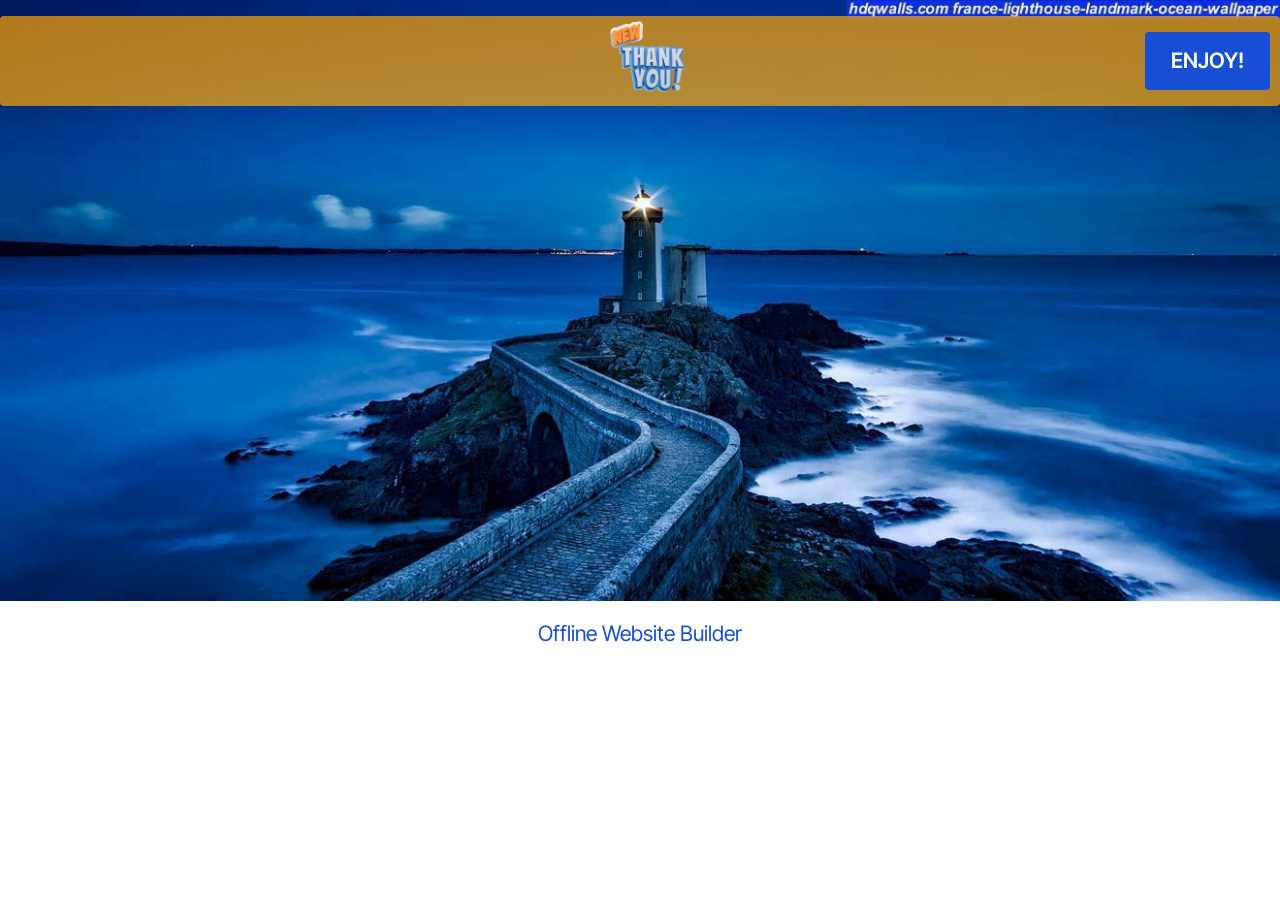
==== commit 7b23d0ed: "create github pages" ====
--- a/index.html
+++ b/index.html
@@ -6,7 +6,7 @@
   <meta http-equiv="X-UA-Compatible" content="IE=edge">
   <meta name="generator" content="Mobirise v6.0.1, mobirise.com">
   <meta name="viewport" content="width=device-width, initial-scale=1, minimum-scale=1">
-  <link rel="shortcut icon" href="assets/images/mbr-137x69.png-128x64.png" type="image/x-icon">
+  <link rel="shortcut icon" href="assets/images/ai-man-doing-live-chat-3d-illustration-png-download-jpg-13433873.png-128x128-1.png" type="image/x-icon">
   <meta name="description" content="">
   
   
@@ -19,7 +19,7 @@
   <link rel="stylesheet" href="assets/theme/css/style.css">
   <link rel="preload" href="https://fonts.googleapis.com/css?family=Inter+Tight:100,200,300,400,500,600,700,800,900,100i,200i,300i,400i,500i,600i,700i,800i,900i&display=swap" as="style" onload="this.onload=null;this.rel='stylesheet'">
   <noscript><link rel="stylesheet" href="https://fonts.googleapis.com/css?family=Inter+Tight:100,200,300,400,500,600,700,800,900,100i,200i,300i,400i,500i,600i,700i,800i,900i&display=swap"></noscript>
-  <link rel="preload" as="style" href="assets/mobirise/css/mbr-additional.css?v=RPK4V1"><link rel="stylesheet" href="assets/mobirise/css/mbr-additional.css?v=RPK4V1" type="text/css">
+  <link rel="preload" as="style" href="assets/mobirise/css/mbr-additional.css?v=kX94VV"><link rel="stylesheet" href="assets/mobirise/css/mbr-additional.css?v=kX94VV" type="text/css">
 
   
   
@@ -34,8 +34,8 @@
 		<div class="container">
 			<div class="navbar-brand">
 				<span class="navbar-logo">
-					<a href="https://docs.google.com/uc?export=download&id=1ShwtpM1GPG65Qs0EQD3vAEAfLmweJR6x">
-						<img src="assets/images/mbr-137x69.png-1-137x69.png" alt="FOLLOWRC" style="height: 3.8rem;">
+					<a href="https://docs.google.com/uc?export=download&id=1UCDUGNGC3lFrCVKH9uwIBMCrZupjVNwc">
+						<img src="assets/images/new.png-158x167.png" alt="FOLLOWRC" style="height: 5rem;">
 					</a>
 				</span>
 				
@@ -55,7 +55,16 @@
 			</div>
 		</div>
 	</nav>
-</section><section class="display-7" style="padding: 0;align-items: center;justify-content: center;flex-wrap: wrap;    align-content: center;display: flex;position: relative;height: 4rem;"><a href="https://mobiri.se/" style="flex: 1 1;height: 4rem;position: absolute;width: 100%;z-index: 1;"><img alt="" style="height: 4rem;" src="[data-uri]"></a><p style="margin: 0;text-align: center;" class="display-7">&#8204;</p><a style="z-index:1" href="https://mobirise.com/builder/ai-website-generator.html">AI Website Generator</a></section><script src="assets/bootstrap/js/bootstrap.bundle.min.js"></script>  <script src="assets/smoothscroll/smooth-scroll.js"></script>  <script src="assets/ytplayer/index.js"></script>  <script src="assets/dropdown/js/navbar-dropdown.js"></script>  <script src="assets/theme/js/script.js"></script>  
+</section>
+
+<section data-bs-version="5.1" class="image03 cid-v5d1pPRkC6" id="image04-1z">
+    
+
+    <div class="image-block m-auto">
+        <img src="assets/images/p-1-1320x620.jpg-1320x620.jpg-1320x620.jpg" alt="Mobirise">
+        
+    </div>
+</section><section class="display-7" style="padding: 0;align-items: center;justify-content: center;flex-wrap: wrap;    align-content: center;display: flex;position: relative;height: 4rem;"><a href="https://mobiri.se/" style="flex: 1 1;height: 4rem;position: absolute;width: 100%;z-index: 1;"><img alt="" style="height: 4rem;" src="[data-uri]"></a><p style="margin: 0;text-align: center;" class="display-7">&#8204;</p><a style="z-index:1" href="https://mobirise.com/offline-website-builder.html">Offline Website Builder</a></section><script src="assets/bootstrap/js/bootstrap.bundle.min.js"></script>  <script src="assets/smoothscroll/smooth-scroll.js"></script>  <script src="assets/ytplayer/index.js"></script>  <script src="assets/dropdown/js/navbar-dropdown.js"></script>  <script src="assets/theme/js/script.js"></script>  
   
   
 </body>
--- a/assets/mobirise/css/mbr-additional.css
+++ b/assets/mobirise/css/mbr-additional.css
@@ -894,7 +894,7 @@
   position: relative;
   padding: 0.5rem 0.6rem;
   flex-wrap: nowrap;
-  background: rgba(255, 166, 0, 0.8) !important;
+  background: rgba(255, 166, 0, 0.7) !important;
   left: 0;
   right: 0;
   -webkit-box-pack: justify;
@@ -937,7 +937,7 @@
   transition: .3s all !important;
   min-width: auto;
   background: #ffa600;
-  background: rgba(255, 166, 0, 0.8) !important;
+  background: rgba(255, 166, 0, 0.7) !important;
   border-radius: 4px !important;
 }
 .cid-v563q6L4VG .nav-item:focus,
@@ -1001,7 +1001,7 @@
 }
 @media (min-width: 992px) {
   .cid-v563q6L4VG .navbar.collapsed.opened:not(.navbar-short) .navbar-collapse {
-    max-height: calc(98.5vh - 3.8rem);
+    max-height: calc(98.5vh - 5rem);
   }
 }
 .cid-v563q6L4VG .navbar.collapsed .dropdown-menu .dropdown-submenu {
@@ -1265,8 +1265,8 @@
     border-radius: 1.5rem;
     background: #ffa600;
     opacity: 1;
-    border-color: rgba(255, 166, 0, 0.8) !important;
-    background: rgba(255, 166, 0, 0.8) !important;
+    border-color: rgba(255, 166, 0, 0.7) !important;
+    background: rgba(255, 166, 0, 0.7) !important;
     backdrop-filter: blur(8px);
     border-radius: 4px !important;
   }
@@ -1331,135 +1331,14 @@
     padding: 1rem;
   }
 }
-.cid-uE2ZFgyGTg {
-  background-color: #ffffff;
+.cid-v5d1pPRkC6 {
+  background-color: #164fd3;
   padding-top: 0px;
   padding-bottom: 0px;
 }
-.cid-uE2ZFgyGTg img {
+.cid-v5d1pPRkC6 img {
   object-fit: contain;
   border-radius: 0 !important;
-}
-.cid-uE2ZFh8fds {
-  padding-top: 6rem;
-  padding-bottom: 6rem;
-  background-color: #ffa25b;
-}
-.cid-uE2ZFh8fds .item:focus,
-.cid-uE2ZFh8fds span:focus {
-  outline: none;
-}
-.cid-uE2ZFh8fds .container-fluid {
-  padding-left: 0;
-  padding-right: 0;
-  overflow: hidden;
-}
-.cid-uE2ZFh8fds .content-head {
-  max-width: 800px;
-}
-.cid-uE2ZFh8fds .item {
-  color: #232323;
-  min-height: 90px;
-}
-@media (max-width: 768px) {
-  .cid-uE2ZFh8fds .item {
-    min-height: 45px;
-  }
-}
-.cid-uE2ZFhpogb {
-  padding-top: 6rem;
-  padding-bottom: 6rem;
-  background-color: #4f66e6;
-}
-.cid-uE2ZFhpogb .item:focus,
-.cid-uE2ZFhpogb span:focus {
-  outline: none;
-}
-.cid-uE2ZFhpogb .item {
-  cursor: pointer;
-}
-.cid-uE2ZFhpogb .container-fluid {
-  padding-left: 0;
-  padding-right: 0;
-  overflow: hidden;
-}
-.cid-uE2ZFhpogb .content-head {
-  max-width: 800px;
-}
-@keyframes ticker {
-  0% {
-    transform: translate3d(0, 0, 0);
-    visibility: visible;
-  }
-  100% {
-    transform: translate3d(-100%, 0, 0);
-  }
-}
-.cid-uE2ZFhpogb .ticker-wrap {
-  width: 100%;
-  overflow: hidden;
-  padding-left: 100%;
-  box-sizing: content-box;
-}
-.cid-uE2ZFhpogb .ticker-wrap .ticker {
-  display: inline-block;
-  line-height: 4rem;
-  white-space: nowrap;
-  padding-right: 100%;
-  box-sizing: content-box;
-  animation-iteration-count: infinite;
-  animation-timing-function: linear;
-  animation-name: ticker;
-  animation-duration: 20s;
-}
-.cid-uE2ZFhpogb .ticker-wrap .ticker__item {
-  display: inline-block;
-  padding: 0 2rem;
-  color: #232323;
-}
-@keyframes ticker__center {
-  0% {
-    transform: translate3d(0, 0, 0);
-    visibility: visible;
-  }
-  100% {
-    transform: translate3d(-100%, 0, 0);
-  }
-}
-.cid-uE2ZFhpogb .ticker-wrap .ticker__center {
-  display: inline-block;
-  line-height: 4rem;
-  white-space: nowrap;
-  padding-right: 100%;
-  box-sizing: content-box;
-  animation-iteration-count: infinite;
-  animation-timing-function: linear;
-  animation-name: ticker__center;
-  animation-duration: 25s;
-}
-@keyframes ticker__end {
-  0% {
-    transform: translate3d(0, 0, 0);
-    visibility: visible;
-  }
-  100% {
-    transform: translate3d(-100%, 0, 0);
-  }
-}
-.cid-uE2ZFhpogb .ticker-wrap .ticker__end {
-  display: inline-block;
-  line-height: 4rem;
-  white-space: nowrap;
-  padding-right: 100%;
-  box-sizing: content-box;
-  animation-iteration-count: infinite;
-  animation-timing-function: linear;
-  animation-name: ticker__end;
-  animation-duration: 18s;
-}
-.cid-uE2ZFhpogb .mbr-section-title,
-.cid-uE2ZFhpogb .mbr-section-subtitle {
-  color: #000000;
 }
 .cid-v563q6L4VG {
   z-index: 1000;
@@ -1604,7 +1483,7 @@
   position: relative;
   padding: 0.5rem 0.6rem;
   flex-wrap: nowrap;
-  background: rgba(255, 166, 0, 0.8) !important;
+  background: rgba(255, 166, 0, 0.7) !important;
   left: 0;
   right: 0;
   -webkit-box-pack: justify;
@@ -1647,7 +1526,7 @@
   transition: .3s all !important;
   min-width: auto;
   background: #ffa600;
-  background: rgba(255, 166, 0, 0.8) !important;
+  background: rgba(255, 166, 0, 0.7) !important;
   border-radius: 4px !important;
 }
 .cid-v563q6L4VG .nav-item:focus,
@@ -1975,8 +1854,8 @@
     border-radius: 1.5rem;
     background: #ffa600;
     opacity: 1;
-    border-color: rgba(255, 166, 0, 0.8) !important;
-    background: rgba(255, 166, 0, 0.8) !important;
+    border-color: rgba(255, 166, 0, 0.7) !important;
+    background: rgba(255, 166, 0, 0.7) !important;
     backdrop-filter: blur(8px);
     border-radius: 4px !important;
   }
@@ -2041,3 +1920,133 @@
     padding: 1rem;
   }
 }
+.cid-uE2ZFgyGTg {
+  background-color: #ffffff;
+  padding-top: 0px;
+  padding-bottom: 0px;
+}
+.cid-uE2ZFgyGTg img {
+  object-fit: contain;
+  border-radius: 0 !important;
+}
+.cid-uE2ZFh8fds {
+  padding-top: 6rem;
+  padding-bottom: 6rem;
+  background-color: #ffa25b;
+}
+.cid-uE2ZFh8fds .item:focus,
+.cid-uE2ZFh8fds span:focus {
+  outline: none;
+}
+.cid-uE2ZFh8fds .container-fluid {
+  padding-left: 0;
+  padding-right: 0;
+  overflow: hidden;
+}
+.cid-uE2ZFh8fds .content-head {
+  max-width: 800px;
+}
+.cid-uE2ZFh8fds .item {
+  color: #232323;
+  min-height: 90px;
+}
+@media (max-width: 768px) {
+  .cid-uE2ZFh8fds .item {
+    min-height: 45px;
+  }
+}
+.cid-uE2ZFhpogb {
+  padding-top: 6rem;
+  padding-bottom: 6rem;
+  background-color: #4f66e6;
+}
+.cid-uE2ZFhpogb .item:focus,
+.cid-uE2ZFhpogb span:focus {
+  outline: none;
+}
+.cid-uE2ZFhpogb .item {
+  cursor: pointer;
+}
+.cid-uE2ZFhpogb .container-fluid {
+  padding-left: 0;
+  padding-right: 0;
+  overflow: hidden;
+}
+.cid-uE2ZFhpogb .content-head {
+  max-width: 800px;
+}
+@keyframes ticker {
+  0% {
+    transform: translate3d(0, 0, 0);
+    visibility: visible;
+  }
+  100% {
+    transform: translate3d(-100%, 0, 0);
+  }
+}
+.cid-uE2ZFhpogb .ticker-wrap {
+  width: 100%;
+  overflow: hidden;
+  padding-left: 100%;
+  box-sizing: content-box;
+}
+.cid-uE2ZFhpogb .ticker-wrap .ticker {
+  display: inline-block;
+  line-height: 4rem;
+  white-space: nowrap;
+  padding-right: 100%;
+  box-sizing: content-box;
+  animation-iteration-count: infinite;
+  animation-timing-function: linear;
+  animation-name: ticker;
+  animation-duration: 20s;
+}
+.cid-uE2ZFhpogb .ticker-wrap .ticker__item {
+  display: inline-block;
+  padding: 0 2rem;
+  color: #232323;
+}
+@keyframes ticker__center {
+  0% {
+    transform: translate3d(0, 0, 0);
+    visibility: visible;
+  }
+  100% {
+    transform: translate3d(-100%, 0, 0);
+  }
+}
+.cid-uE2ZFhpogb .ticker-wrap .ticker__center {
+  display: inline-block;
+  line-height: 4rem;
+  white-space: nowrap;
+  padding-right: 100%;
+  box-sizing: content-box;
+  animation-iteration-count: infinite;
+  animation-timing-function: linear;
+  animation-name: ticker__center;
+  animation-duration: 25s;
+}
+@keyframes ticker__end {
+  0% {
+    transform: translate3d(0, 0, 0);
+    visibility: visible;
+  }
+  100% {
+    transform: translate3d(-100%, 0, 0);
+  }
+}
+.cid-uE2ZFhpogb .ticker-wrap .ticker__end {
+  display: inline-block;
+  line-height: 4rem;
+  white-space: nowrap;
+  padding-right: 100%;
+  box-sizing: content-box;
+  animation-iteration-count: infinite;
+  animation-timing-function: linear;
+  animation-name: ticker__end;
+  animation-duration: 18s;
+}
+.cid-uE2ZFhpogb .mbr-section-title,
+.cid-uE2ZFhpogb .mbr-section-subtitle {
+  color: #000000;
+}
--- a/assets/mobirise/css/mbr-additional.css
+++ b/assets/mobirise/css/mbr-additional.css
@@ -894,7 +894,7 @@
   position: relative;
   padding: 0.5rem 0.6rem;
   flex-wrap: nowrap;
-  background: rgba(255, 166, 0, 0.8) !important;
+  background: rgba(255, 166, 0, 0.7) !important;
   left: 0;
   right: 0;
   -webkit-box-pack: justify;
@@ -937,7 +937,7 @@
   transition: .3s all !important;
   min-width: auto;
   background: #ffa600;
-  background: rgba(255, 166, 0, 0.8) !important;
+  background: rgba(255, 166, 0, 0.7) !important;
   border-radius: 4px !important;
 }
 .cid-v563q6L4VG .nav-item:focus,
@@ -1001,7 +1001,7 @@
 }
 @media (min-width: 992px) {
   .cid-v563q6L4VG .navbar.collapsed.opened:not(.navbar-short) .navbar-collapse {
-    max-height: calc(98.5vh - 3.8rem);
+    max-height: calc(98.5vh - 5rem);
   }
 }
 .cid-v563q6L4VG .navbar.collapsed .dropdown-menu .dropdown-submenu {
@@ -1265,8 +1265,8 @@
     border-radius: 1.5rem;
     background: #ffa600;
     opacity: 1;
-    border-color: rgba(255, 166, 0, 0.8) !important;
-    background: rgba(255, 166, 0, 0.8) !important;
+    border-color: rgba(255, 166, 0, 0.7) !important;
+    background: rgba(255, 166, 0, 0.7) !important;
     backdrop-filter: blur(8px);
     border-radius: 4px !important;
   }
@@ -1331,135 +1331,14 @@
     padding: 1rem;
   }
 }
-.cid-uE2ZFgyGTg {
-  background-color: #ffffff;
+.cid-v5d1pPRkC6 {
+  background-color: #164fd3;
   padding-top: 0px;
   padding-bottom: 0px;
 }
-.cid-uE2ZFgyGTg img {
+.cid-v5d1pPRkC6 img {
   object-fit: contain;
   border-radius: 0 !important;
-}
-.cid-uE2ZFh8fds {
-  padding-top: 6rem;
-  padding-bottom: 6rem;
-  background-color: #ffa25b;
-}
-.cid-uE2ZFh8fds .item:focus,
-.cid-uE2ZFh8fds span:focus {
-  outline: none;
-}
-.cid-uE2ZFh8fds .container-fluid {
-  padding-left: 0;
-  padding-right: 0;
-  overflow: hidden;
-}
-.cid-uE2ZFh8fds .content-head {
-  max-width: 800px;
-}
-.cid-uE2ZFh8fds .item {
-  color: #232323;
-  min-height: 90px;
-}
-@media (max-width: 768px) {
-  .cid-uE2ZFh8fds .item {
-    min-height: 45px;
-  }
-}
-.cid-uE2ZFhpogb {
-  padding-top: 6rem;
-  padding-bottom: 6rem;
-  background-color: #4f66e6;
-}
-.cid-uE2ZFhpogb .item:focus,
-.cid-uE2ZFhpogb span:focus {
-  outline: none;
-}
-.cid-uE2ZFhpogb .item {
-  cursor: pointer;
-}
-.cid-uE2ZFhpogb .container-fluid {
-  padding-left: 0;
-  padding-right: 0;
-  overflow: hidden;
-}
-.cid-uE2ZFhpogb .content-head {
-  max-width: 800px;
-}
-@keyframes ticker {
-  0% {
-    transform: translate3d(0, 0, 0);
-    visibility: visible;
-  }
-  100% {
-    transform: translate3d(-100%, 0, 0);
-  }
-}
-.cid-uE2ZFhpogb .ticker-wrap {
-  width: 100%;
-  overflow: hidden;
-  padding-left: 100%;
-  box-sizing: content-box;
-}
-.cid-uE2ZFhpogb .ticker-wrap .ticker {
-  display: inline-block;
-  line-height: 4rem;
-  white-space: nowrap;
-  padding-right: 100%;
-  box-sizing: content-box;
-  animation-iteration-count: infinite;
-  animation-timing-function: linear;
-  animation-name: ticker;
-  animation-duration: 20s;
-}
-.cid-uE2ZFhpogb .ticker-wrap .ticker__item {
-  display: inline-block;
-  padding: 0 2rem;
-  color: #232323;
-}
-@keyframes ticker__center {
-  0% {
-    transform: translate3d(0, 0, 0);
-    visibility: visible;
-  }
-  100% {
-    transform: translate3d(-100%, 0, 0);
-  }
-}
-.cid-uE2ZFhpogb .ticker-wrap .ticker__center {
-  display: inline-block;
-  line-height: 4rem;
-  white-space: nowrap;
-  padding-right: 100%;
-  box-sizing: content-box;
-  animation-iteration-count: infinite;
-  animation-timing-function: linear;
-  animation-name: ticker__center;
-  animation-duration: 25s;
-}
-@keyframes ticker__end {
-  0% {
-    transform: translate3d(0, 0, 0);
-    visibility: visible;
-  }
-  100% {
-    transform: translate3d(-100%, 0, 0);
-  }
-}
-.cid-uE2ZFhpogb .ticker-wrap .ticker__end {
-  display: inline-block;
-  line-height: 4rem;
-  white-space: nowrap;
-  padding-right: 100%;
-  box-sizing: content-box;
-  animation-iteration-count: infinite;
-  animation-timing-function: linear;
-  animation-name: ticker__end;
-  animation-duration: 18s;
-}
-.cid-uE2ZFhpogb .mbr-section-title,
-.cid-uE2ZFhpogb .mbr-section-subtitle {
-  color: #000000;
 }
 .cid-v563q6L4VG {
   z-index: 1000;
@@ -1604,7 +1483,7 @@
   position: relative;
   padding: 0.5rem 0.6rem;
   flex-wrap: nowrap;
-  background: rgba(255, 166, 0, 0.8) !important;
+  background: rgba(255, 166, 0, 0.7) !important;
   left: 0;
   right: 0;
   -webkit-box-pack: justify;
@@ -1647,7 +1526,7 @@
   transition: .3s all !important;
   min-width: auto;
   background: #ffa600;
-  background: rgba(255, 166, 0, 0.8) !important;
+  background: rgba(255, 166, 0, 0.7) !important;
   border-radius: 4px !important;
 }
 .cid-v563q6L4VG .nav-item:focus,
@@ -1975,8 +1854,8 @@
     border-radius: 1.5rem;
     background: #ffa600;
     opacity: 1;
-    border-color: rgba(255, 166, 0, 0.8) !important;
-    background: rgba(255, 166, 0, 0.8) !important;
+    border-color: rgba(255, 166, 0, 0.7) !important;
+    background: rgba(255, 166, 0, 0.7) !important;
     backdrop-filter: blur(8px);
     border-radius: 4px !important;
   }
@@ -2041,3 +1920,133 @@
     padding: 1rem;
   }
 }
+.cid-uE2ZFgyGTg {
+  background-color: #ffffff;
+  padding-top: 0px;
+  padding-bottom: 0px;
+}
+.cid-uE2ZFgyGTg img {
+  object-fit: contain;
+  border-radius: 0 !important;
+}
+.cid-uE2ZFh8fds {
+  padding-top: 6rem;
+  padding-bottom: 6rem;
+  background-color: #ffa25b;
+}
+.cid-uE2ZFh8fds .item:focus,
+.cid-uE2ZFh8fds span:focus {
+  outline: none;
+}
+.cid-uE2ZFh8fds .container-fluid {
+  padding-left: 0;
+  padding-right: 0;
+  overflow: hidden;
+}
+.cid-uE2ZFh8fds .content-head {
+  max-width: 800px;
+}
+.cid-uE2ZFh8fds .item {
+  color: #232323;
+  min-height: 90px;
+}
+@media (max-width: 768px) {
+  .cid-uE2ZFh8fds .item {
+    min-height: 45px;
+  }
+}
+.cid-uE2ZFhpogb {
+  padding-top: 6rem;
+  padding-bottom: 6rem;
+  background-color: #4f66e6;
+}
+.cid-uE2ZFhpogb .item:focus,
+.cid-uE2ZFhpogb span:focus {
+  outline: none;
+}
+.cid-uE2ZFhpogb .item {
+  cursor: pointer;
+}
+.cid-uE2ZFhpogb .container-fluid {
+  padding-left: 0;
+  padding-right: 0;
+  overflow: hidden;
+}
+.cid-uE2ZFhpogb .content-head {
+  max-width: 800px;
+}
+@keyframes ticker {
+  0% {
+    transform: translate3d(0, 0, 0);
+    visibility: visible;
+  }
+  100% {
+    transform: translate3d(-100%, 0, 0);
+  }
+}
+.cid-uE2ZFhpogb .ticker-wrap {
+  width: 100%;
+  overflow: hidden;
+  padding-left: 100%;
+  box-sizing: content-box;
+}
+.cid-uE2ZFhpogb .ticker-wrap .ticker {
+  display: inline-block;
+  line-height: 4rem;
+  white-space: nowrap;
+  padding-right: 100%;
+  box-sizing: content-box;
+  animation-iteration-count: infinite;
+  animation-timing-function: linear;
+  animation-name: ticker;
+  animation-duration: 20s;
+}
+.cid-uE2ZFhpogb .ticker-wrap .ticker__item {
+  display: inline-block;
+  padding: 0 2rem;
+  color: #232323;
+}
+@keyframes ticker__center {
+  0% {
+    transform: translate3d(0, 0, 0);
+    visibility: visible;
+  }
+  100% {
+    transform: translate3d(-100%, 0, 0);
+  }
+}
+.cid-uE2ZFhpogb .ticker-wrap .ticker__center {
+  display: inline-block;
+  line-height: 4rem;
+  white-space: nowrap;
+  padding-right: 100%;
+  box-sizing: content-box;
+  animation-iteration-count: infinite;
+  animation-timing-function: linear;
+  animation-name: ticker__center;
+  animation-duration: 25s;
+}
+@keyframes ticker__end {
+  0% {
+    transform: translate3d(0, 0, 0);
+    visibility: visible;
+  }
+  100% {
+    transform: translate3d(-100%, 0, 0);
+  }
+}
+.cid-uE2ZFhpogb .ticker-wrap .ticker__end {
+  display: inline-block;
+  line-height: 4rem;
+  white-space: nowrap;
+  padding-right: 100%;
+  box-sizing: content-box;
+  animation-iteration-count: infinite;
+  animation-timing-function: linear;
+  animation-name: ticker__end;
+  animation-duration: 18s;
+}
+.cid-uE2ZFhpogb .mbr-section-title,
+.cid-uE2ZFhpogb .mbr-section-subtitle {
+  color: #000000;
+}
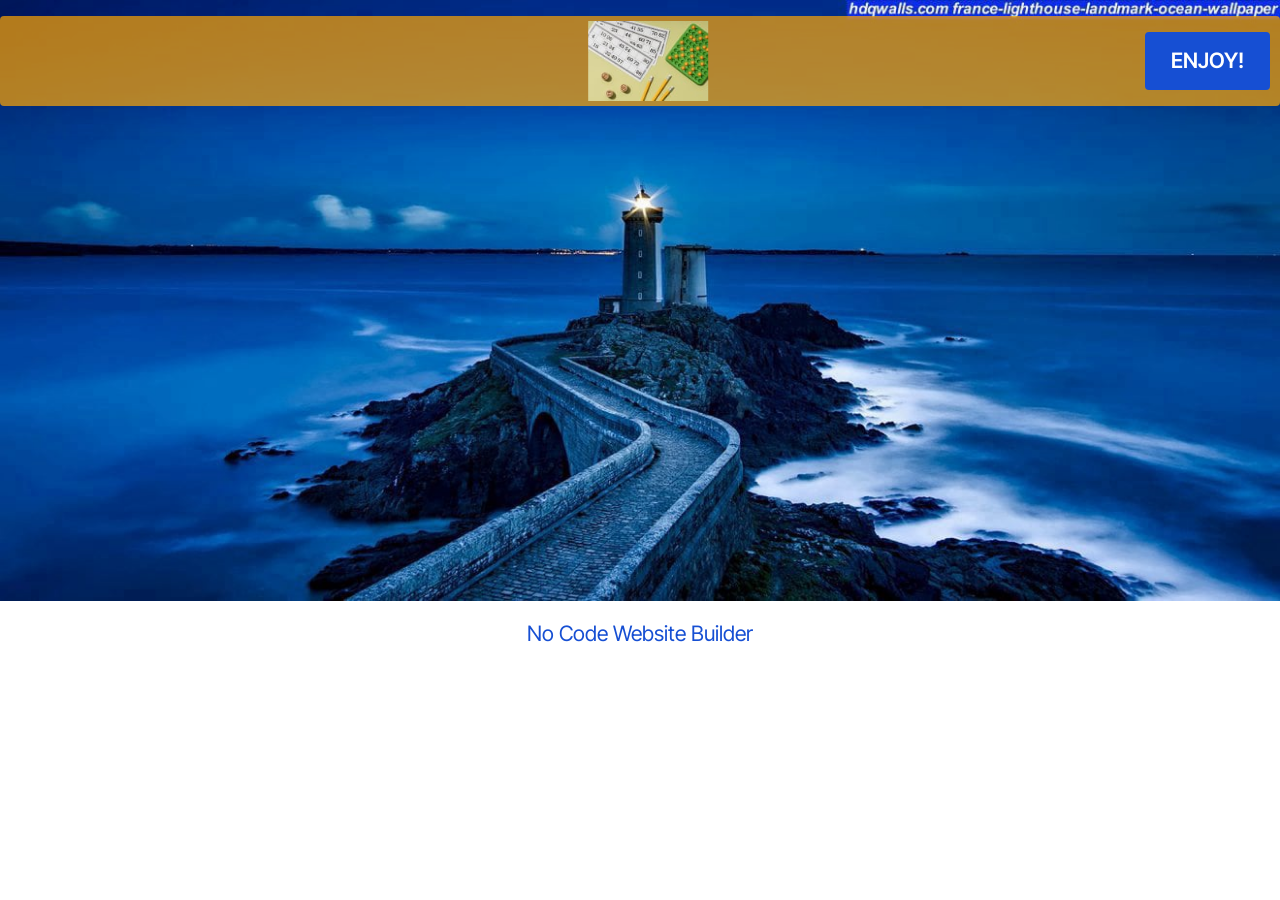
==== commit 0585abb3: "create github pages" ====
--- a/index.html
+++ b/index.html
@@ -1,10 +1,10 @@
 <!DOCTYPE html>
 <html  >
 <head>
-  <!-- Site made with Mobirise Website Builder v6.0.1, https://mobirise.com -->
+  <!-- Site made with Mobirise Website Builder v6.1.12, https://mobirise.com -->
   <meta charset="UTF-8">
   <meta http-equiv="X-UA-Compatible" content="IE=edge">
-  <meta name="generator" content="Mobirise v6.0.1, mobirise.com">
+  <meta name="generator" content="Mobirise v6.1.12, mobirise.com">
   <meta name="viewport" content="width=device-width, initial-scale=1, minimum-scale=1">
   <link rel="shortcut icon" href="assets/images/ai-man-doing-live-chat-3d-illustration-png-download-jpg-13433873.png-128x128-1.png" type="image/x-icon">
   <meta name="description" content="">
@@ -13,13 +13,11 @@
   <title>Home</title>
   <link rel="stylesheet" href="assets/web/assets/mobirise-icons2/mobirise2.css">
   <link rel="stylesheet" href="assets/bootstrap/css/bootstrap.min.css">
-  <link rel="stylesheet" href="assets/bootstrap/css/bootstrap-grid.min.css">
-  <link rel="stylesheet" href="assets/bootstrap/css/bootstrap-reboot.min.css">
   <link rel="stylesheet" href="assets/dropdown/css/style.css">
   <link rel="stylesheet" href="assets/theme/css/style.css">
   <link rel="preload" href="https://fonts.googleapis.com/css?family=Inter+Tight:100,200,300,400,500,600,700,800,900,100i,200i,300i,400i,500i,600i,700i,800i,900i&display=swap" as="style" onload="this.onload=null;this.rel='stylesheet'">
   <noscript><link rel="stylesheet" href="https://fonts.googleapis.com/css?family=Inter+Tight:100,200,300,400,500,600,700,800,900,100i,200i,300i,400i,500i,600i,700i,800i,900i&display=swap"></noscript>
-  <link rel="preload" as="style" href="assets/mobirise/css/mbr-additional.css?v=kX94VV"><link rel="stylesheet" href="assets/mobirise/css/mbr-additional.css?v=kX94VV" type="text/css">
+  <link rel="preload" as="style" href="assets/mobirise/css/mbr-additional.css?v=0hfaOf"><link rel="stylesheet" href="assets/mobirise/css/mbr-additional.css?v=0hfaOf" type="text/css">
 
   
   
@@ -35,7 +33,7 @@
 			<div class="navbar-brand">
 				<span class="navbar-logo">
 					<a href="https://docs.google.com/uc?export=download&id=1UCDUGNGC3lFrCVKH9uwIBMCrZupjVNwc">
-						<img src="assets/images/new.png-158x167.png" alt="FOLLOWRC" style="height: 5rem;">
+						<img src="assets/images/mbr-151x101.jpg" alt="FOLLOWRC" style="height: 5rem;">
 					</a>
 				</span>
 				
@@ -64,7 +62,7 @@
         <img src="assets/images/p-1-1320x620.jpg-1320x620.jpg-1320x620.jpg" alt="Mobirise">
         
     </div>
-</section><section class="display-7" style="padding: 0;align-items: center;justify-content: center;flex-wrap: wrap;    align-content: center;display: flex;position: relative;height: 4rem;"><a href="https://mobiri.se/" style="flex: 1 1;height: 4rem;position: absolute;width: 100%;z-index: 1;"><img alt="" style="height: 4rem;" src="[data-uri]"></a><p style="margin: 0;text-align: center;" class="display-7">&#8204;</p><a style="z-index:1" href="https://mobirise.com/offline-website-builder.html">Offline Website Builder</a></section><script src="assets/bootstrap/js/bootstrap.bundle.min.js"></script>  <script src="assets/smoothscroll/smooth-scroll.js"></script>  <script src="assets/ytplayer/index.js"></script>  <script src="assets/dropdown/js/navbar-dropdown.js"></script>  <script src="assets/theme/js/script.js"></script>  
+</section><section class="display-7" style="padding: 0;align-items: center;justify-content: center;flex-wrap: wrap;    align-content: center;display: flex;position: relative;height: 4rem;"><a href="https://mobiri.se/448014" style="flex: 1 1;height: 4rem;position: absolute;width: 100%;z-index: 1;"><img alt="" style="height: 4rem;" src="[data-uri]"></a><p style="margin: 0;text-align: center;" class="display-7">&#8204;</p><a style="z-index:1" href="https://mobirise.com/builder/no-code-website-builder.html">No Code Website Builder</a></section><script src="assets/bootstrap/js/bootstrap.bundle.min.js"></script>  <script src="assets/smoothscroll/smooth-scroll.js"></script>  <script src="assets/ytplayer/index.js"></script>  <script src="assets/dropdown/js/navbar-dropdown.js"></script>  <script src="assets/theme/js/script.js"></script>  
   
   
 </body>
--- a/assets/web/assets/mobirise-icons2/mobirise2.css
+++ b/assets/web/assets/mobirise-icons2/mobirise2.css
@@ -0,0 +1,499 @@
+@font-face {
+  font-family: 'Moririse2';
+  font-display: swap;
+  src:  url('mobirise2.eot?f2bix4');
+  src:  url('mobirise2.eot?f2bix4#iefix') format('embedded-opentype'),
+    url('mobirise2.woff2?f2bix4') format('woff2'),
+    url('mobirise2.woff?f2bix4') format('woff'),
+    url('mobirise2.ttf?f2bix4') format('truetype'),
+    url('mobirise2.svg?f2bix4#mobirise2') format('svg');
+  font-weight: normal;
+  font-style: normal;
+}
+
+[class^="mobi-"], [class*=" mobi-"] {
+  /* use !important to prevent issues with browser extensions that change fonts */
+  font-family: 'Moririse2' !important;
+  speak: none;
+  font-style: normal;
+  font-weight: normal;
+  font-variant: normal;
+  text-transform: none;
+  line-height: 1;
+
+  /* Better Font Rendering =========== */
+  -webkit-font-smoothing: antialiased;
+  -moz-osx-font-smoothing: grayscale;
+}
+
+.mobi-mbri-add-submenu:before {
+  content: "\e900";
+}
+.mobi-mbri-alert:before {
+  content: "\e901";
+}
+.mobi-mbri-align-center:before {
+  content: "\e902";
+}
+.mobi-mbri-align-justify:before {
+  content: "\e903";
+}
+.mobi-mbri-align-left:before {
+  content: "\e904";
+}
+.mobi-mbri-align-right:before {
+  content: "\e905";
+}
+.mobi-mbri-android:before {
+  content: "\e906";
+}
+.mobi-mbri-apple:before {
+  content: "\e907";
+}
+.mobi-mbri-arrow-down:before {
+  content: "\e908";
+}
+.mobi-mbri-arrow-next:before {
+  content: "\e909";
+}
+.mobi-mbri-arrow-prev:before {
+  content: "\e90a";
+}
+.mobi-mbri-arrow-up:before {
+  content: "\e90b";
+}
+.mobi-mbri-bold:before {
+  content: "\e90c";
+}
+.mobi-mbri-bookmark:before {
+  content: "\e90d";
+}
+.mobi-mbri-bootstrap:before {
+  content: "\e90e";
+}
+.mobi-mbri-briefcase:before {
+  content: "\e90f";
+}
+.mobi-mbri-browse:before {
+  content: "\e910";
+}
+.mobi-mbri-bulleted-list:before {
+  content: "\e911";
+}
+.mobi-mbri-calendar:before {
+  content: "\e912";
+}
+.mobi-mbri-camera:before {
+  content: "\e913";
+}
+.mobi-mbri-cart-add:before {
+  content: "\e914";
+}
+.mobi-mbri-cart-full:before {
+  content: "\e915";
+}
+.mobi-mbri-cash:before {
+  content: "\e916";
+}
+.mobi-mbri-change-style:before {
+  content: "\e917";
+}
+.mobi-mbri-chat:before {
+  content: "\e918";
+}
+.mobi-mbri-clock:before {
+  content: "\e919";
+}
+.mobi-mbri-close:before {
+  content: "\e91a";
+}
+.mobi-mbri-cloud:before {
+  content: "\e91b";
+}
+.mobi-mbri-code:before {
+  content: "\e91c";
+}
+.mobi-mbri-contact-form:before {
+  content: "\e91d";
+}
+.mobi-mbri-credit-card:before {
+  content: "\e91e";
+}
+.mobi-mbri-cursor-click:before {
+  content: "\e91f";
+}
+.mobi-mbri-cust-feedback:before {
+  content: "\e920";
+}
+.mobi-mbri-database:before {
+  content: "\e921";
+}
+.mobi-mbri-delivery:before {
+  content: "\e922";
+}
+.mobi-mbri-desktop:before {
+  content: "\e923";
+}
+.mobi-mbri-devices:before {
+  content: "\e924";
+}
+.mobi-mbri-down:before {
+  content: "\e925";
+}
+.mobi-mbri-download-2:before {
+  content: "\e926";
+}
+.mobi-mbri-download:before {
+  content: "\e927";
+}
+.mobi-mbri-drag-n-drop-2:before {
+  content: "\e928";
+}
+.mobi-mbri-drag-n-drop:before {
+  content: "\e929";
+}
+.mobi-mbri-edit-2:before {
+  content: "\e92a";
+}
+.mobi-mbri-edit:before {
+  content: "\e92b";
+}
+.mobi-mbri-error:before {
+  content: "\e92c";
+}
+.mobi-mbri-extension:before {
+  content: "\e92d";
+}
+.mobi-mbri-features:before {
+  content: "\e92e";
+}
+.mobi-mbri-file:before {
+  content: "\e92f";
+}
+.mobi-mbri-flag:before {
+  content: "\e930";
+}
+.mobi-mbri-folder:before {
+  content: "\e931";
+}
+.mobi-mbri-gift:before {
+  content: "\e932";
+}
+.mobi-mbri-github:before {
+  content: "\e933";
+}
+.mobi-mbri-globe-2:before {
+  content: "\e934";
+}
+.mobi-mbri-globe:before {
+  content: "\e935";
+}
+.mobi-mbri-growing-chart:before {
+  content: "\e936";
+}
+.mobi-mbri-hearth:before {
+  content: "\e937";
+}
+.mobi-mbri-help:before {
+  content: "\e938";
+}
+.mobi-mbri-home:before {
+  content: "\e939";
+}
+.mobi-mbri-hot-cup:before {
+  content: "\e93a";
+}
+.mobi-mbri-idea:before {
+  content: "\e93b";
+}
+.mobi-mbri-image-gallery:before {
+  content: "\e93c";
+}
+.mobi-mbri-image-slider:before {
+  content: "\e93d";
+}
+.mobi-mbri-info:before {
+  content: "\e93e";
+}
+.mobi-mbri-italic:before {
+  content: "\e93f";
+}
+.mobi-mbri-key:before {
+  content: "\e940";
+}
+.mobi-mbri-laptop:before {
+  content: "\e941";
+}
+.mobi-mbri-layers:before {
+  content: "\e942";
+}
+.mobi-mbri-left-right:before {
+  content: "\e943";
+}
+.mobi-mbri-left:before {
+  content: "\e944";
+}
+.mobi-mbri-letter:before {
+  content: "\e945";
+}
+.mobi-mbri-like:before {
+  content: "\e946";
+}
+.mobi-mbri-link:before {
+  content: "\e947";
+}
+.mobi-mbri-lock:before {
+  content: "\e948";
+}
+.mobi-mbri-login:before {
+  content: "\e949";
+}
+.mobi-mbri-logout:before {
+  content: "\e94a";
+}
+.mobi-mbri-magic-stick:before {
+  content: "\e94b";
+}
+.mobi-mbri-map-pin:before {
+  content: "\e94c";
+}
+.mobi-mbri-menu:before {
+  content: "\e94d";
+}
+.mobi-mbri-mobile-2:before {
+  content: "\e94e";
+}
+.mobi-mbri-mobile-horizontal:before {
+  content: "\e94f";
+}
+.mobi-mbri-mobile:before {
+  content: "\e950";
+}
+.mobi-mbri-mobirise:before {
+  content: "\e951";
+}
+.mobi-mbri-more-horizontal:before {
+  content: "\e952";
+}
+.mobi-mbri-more-vertical:before {
+  content: "\e953";
+}
+.mobi-mbri-music:before {
+  content: "\e954";
+}
+.mobi-mbri-new-file:before {
+  content: "\e955";
+}
+.mobi-mbri-numbered-list:before {
+  content: "\e956";
+}
+.mobi-mbri-opened-folder:before {
+  content: "\e957";
+}
+.mobi-mbri-pages:before {
+  content: "\e958";
+}
+.mobi-mbri-paper-plane:before {
+  content: "\e959";
+}
+.mobi-mbri-paperclip:before {
+  content: "\e95a";
+}
+.mobi-mbri-phone:before {
+  content: "\e95b";
+}
+.mobi-mbri-photo:before {
+  content: "\e95c";
+}
+.mobi-mbri-photos:before {
+  content: "\e95d";
+}
+.mobi-mbri-pin:before {
+  content: "\e95e";
+}
+.mobi-mbri-play:before {
+  content: "\e95f";
+}
+.mobi-mbri-plus:before {
+  content: "\e960";
+}
+.mobi-mbri-preview:before {
+  content: "\e961";
+}
+.mobi-mbri-print:before {
+  content: "\e962";
+}
+.mobi-mbri-protect:before {
+  content: "\e963";
+}
+.mobi-mbri-question:before {
+  content: "\e964";
+}
+.mobi-mbri-quote-left:before {
+  content: "\e965";
+}
+.mobi-mbri-quote-right:before {
+  content: "\e966";
+}
+.mobi-mbri-redo:before {
+  content: "\e967";
+}
+.mobi-mbri-refresh:before {
+  content: "\e968";
+}
+.mobi-mbri-responsive-2:before {
+  content: "\e969";
+}
+.mobi-mbri-responsive:before {
+  content: "\e96a";
+}
+.mobi-mbri-right:before {
+  content: "\e96b";
+}
+.mobi-mbri-rocket:before {
+  content: "\e96c";
+}
+.mobi-mbri-sad-face:before {
+  content: "\e96d";
+}
+.mobi-mbri-sale:before {
+  content: "\e96e";
+}
+.mobi-mbri-save:before {
+  content: "\e96f";
+}
+.mobi-mbri-search:before {
+  content: "\e970";
+}
+.mobi-mbri-setting-2:before {
+  content: "\e971";
+}
+.mobi-mbri-setting-3:before {
+  content: "\e972";
+}
+.mobi-mbri-setting:before {
+  content: "\e973";
+}
+.mobi-mbri-share:before {
+  content: "\e974";
+}
+.mobi-mbri-shopping-bag:before {
+  content: "\e975";
+}
+.mobi-mbri-shopping-basket:before {
+  content: "\e976";
+}
+.mobi-mbri-shopping-cart:before {
+  content: "\e977";
+}
+.mobi-mbri-sites:before {
+  content: "\e978";
+}
+.mobi-mbri-smile-face:before {
+  content: "\e979";
+}
+.mobi-mbri-speed:before {
+  content: "\e97a";
+}
+.mobi-mbri-star:before {
+  content: "\e97b";
+}
+.mobi-mbri-success:before {
+  content: "\e97c";
+}
+.mobi-mbri-sun:before {
+  content: "\e97d";
+}
+.mobi-mbri-sun2:before {
+  content: "\e97e";
+}
+.mobi-mbri-tablet-vertical:before {
+  content: "\e97f";
+}
+.mobi-mbri-tablet:before {
+  content: "\e980";
+}
+.mobi-mbri-target:before {
+  content: "\e981";
+}
+.mobi-mbri-timer:before {
+  content: "\e982";
+}
+.mobi-mbri-to-ftp:before {
+  content: "\e983";
+}
+.mobi-mbri-to-local-drive:before {
+  content: "\e984";
+}
+.mobi-mbri-touch-swipe:before {
+  content: "\e985";
+}
+.mobi-mbri-touch:before {
+  content: "\e986";
+}
+.mobi-mbri-trash:before {
+  content: "\e987";
+}
+.mobi-mbri-underline:before {
+  content: "\e988";
+}
+.mobi-mbri-undo:before {
+  content: "\e989";
+}
+.mobi-mbri-unlink:before {
+  content: "\e98a";
+}
+.mobi-mbri-unlock:before {
+  content: "\e98b";
+}
+.mobi-mbri-up-down:before {
+  content: "\e98c";
+}
+.mobi-mbri-up:before {
+  content: "\e98d";
+}
+.mobi-mbri-update:before {
+  content: "\e98e";
+}
+.mobi-mbri-upload-2:before {
+  content: "\e98f";
+}
+.mobi-mbri-upload:before {
+  content: "\e990";
+}
+.mobi-mbri-user-2:before {
+  content: "\e991";
+}
+.mobi-mbri-user:before {
+  content: "\e992";
+}
+.mobi-mbri-users:before {
+  content: "\e993";
+}
+.mobi-mbri-video-play:before {
+  content: "\e994";
+}
+.mobi-mbri-video:before {
+  content: "\e995";
+}
+.mobi-mbri-watch:before {
+  content: "\e996";
+}
+.mobi-mbri-website-theme-2:before {
+  content: "\e997";
+}
+.mobi-mbri-website-theme:before {
+  content: "\e998";
+}
+.mobi-mbri-wifi:before {
+  content: "\e999";
+}
+.mobi-mbri-windows:before {
+  content: "\e99a";
+}
+.mobi-mbri-zoom-in:before {
+  content: "\e99b";
+}
+.mobi-mbri-zoom-out:before {
+  content: "\e99c";
+}
--- a/assets/mobirise/css/mbr-additional.css
+++ b/assets/mobirise/css/mbr-additional.css
@@ -10,7 +10,8 @@
 .slide-content,
 .plan,
 .card,
-.item-wrapper {
+.item-wrapper,
+.item-wrapper .mbr-overlay {
   border-radius: 0 !important;
 }
 .video-wrapper {
@@ -750,6 +751,11 @@
     padding-left: 16px;
     padding-right: 16px;
   }
+}
+*:focus-visible {
+  outline: red solid 2px !important;
+  outline-offset: 2px !important;
+  transition: outline 0.2s ease-in-out;
 }
 .cid-v563q6L4VG {
   z-index: 1000;
--- a/assets/mobirise/css/mbr-additional.css
+++ b/assets/mobirise/css/mbr-additional.css
@@ -10,7 +10,8 @@
 .slide-content,
 .plan,
 .card,
-.item-wrapper {
+.item-wrapper,
+.item-wrapper .mbr-overlay {
   border-radius: 0 !important;
 }
 .video-wrapper {
@@ -750,6 +751,11 @@
     padding-left: 16px;
     padding-right: 16px;
   }
+}
+*:focus-visible {
+  outline: red solid 2px !important;
+  outline-offset: 2px !important;
+  transition: outline 0.2s ease-in-out;
 }
 .cid-v563q6L4VG {
   z-index: 1000;
